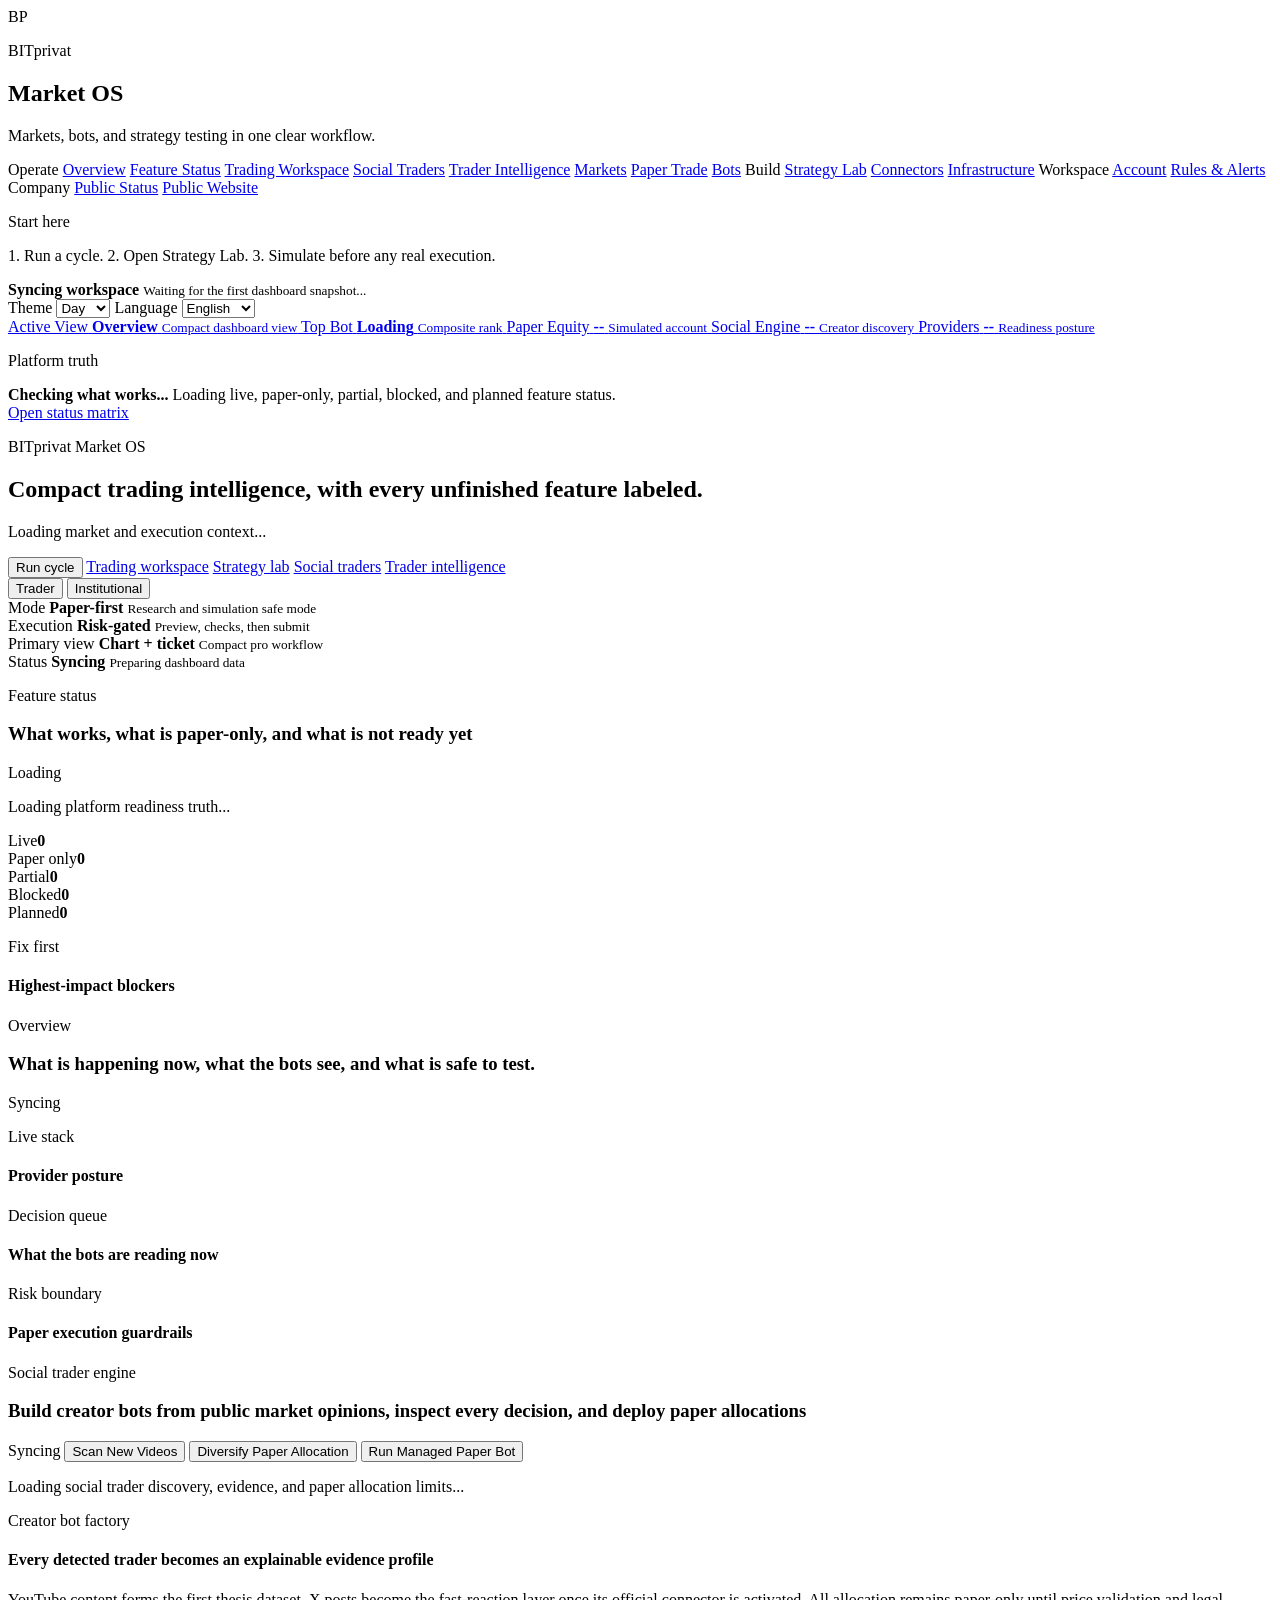
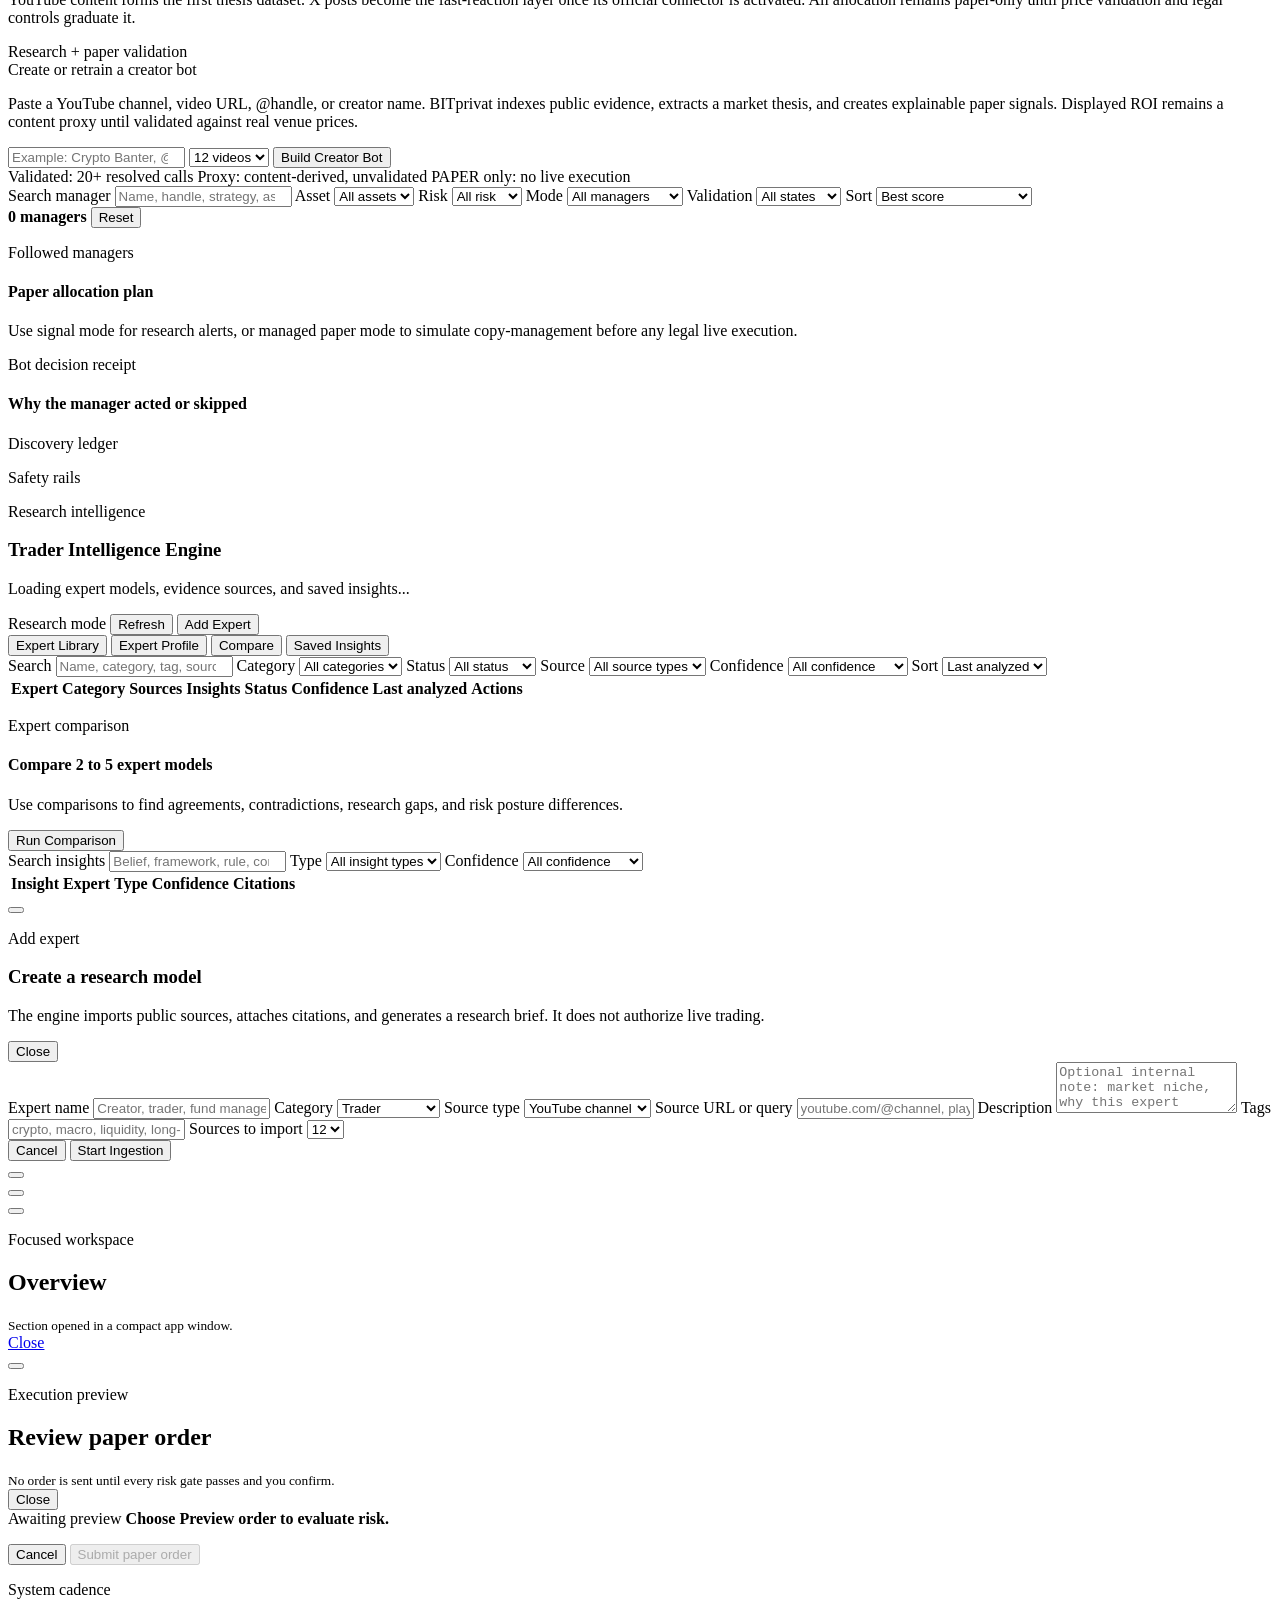
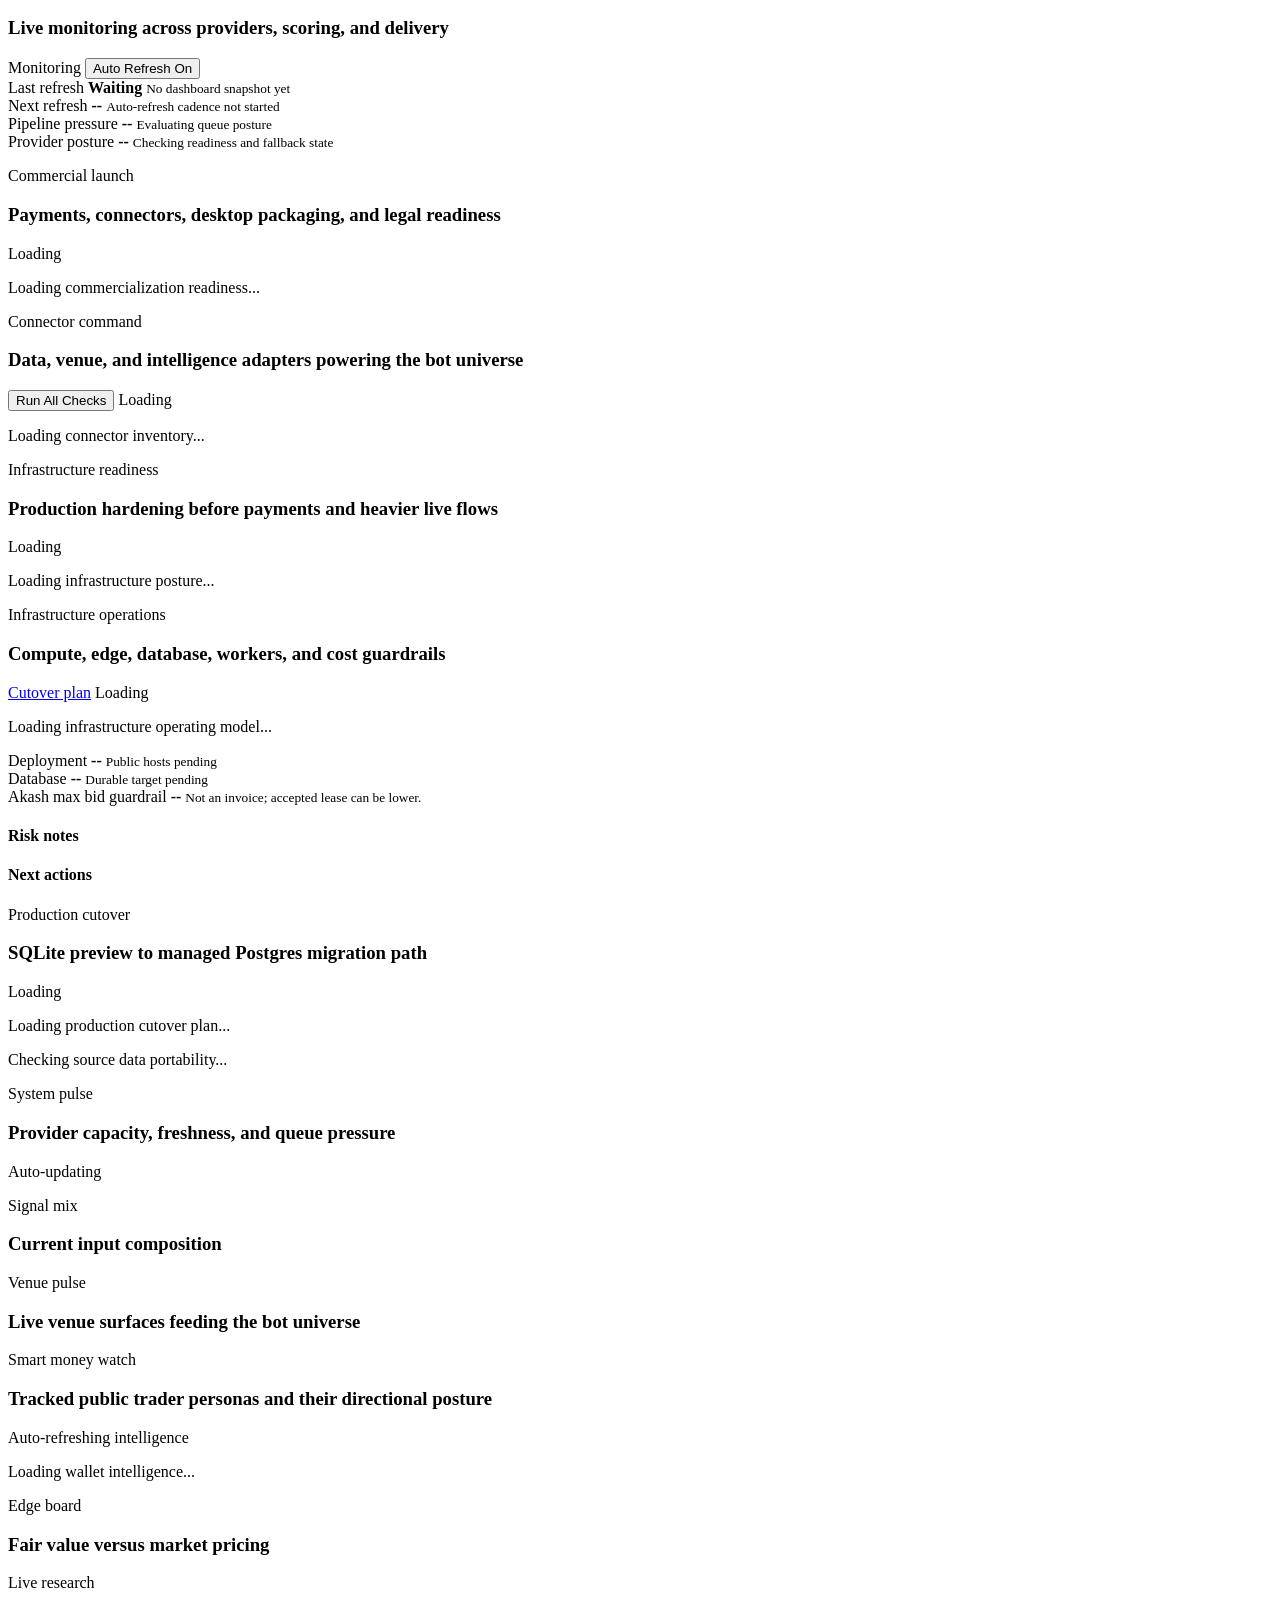
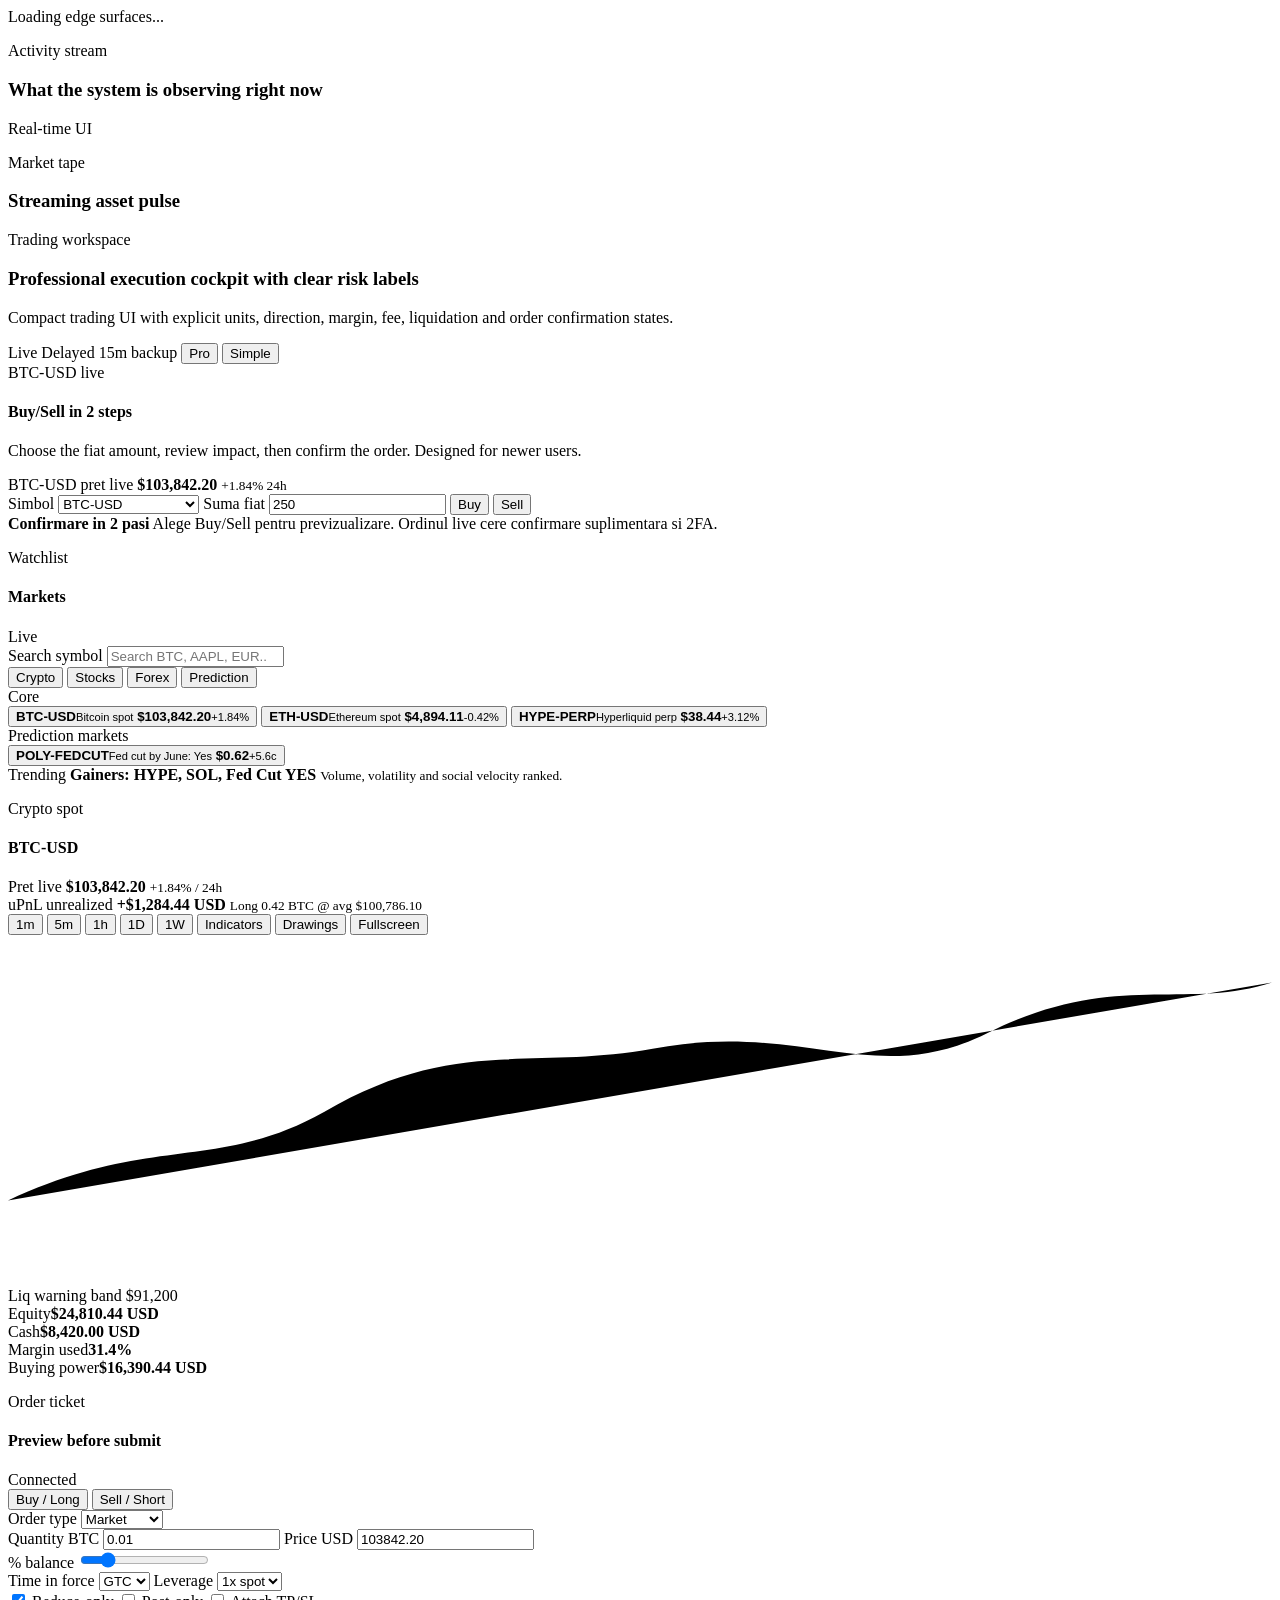
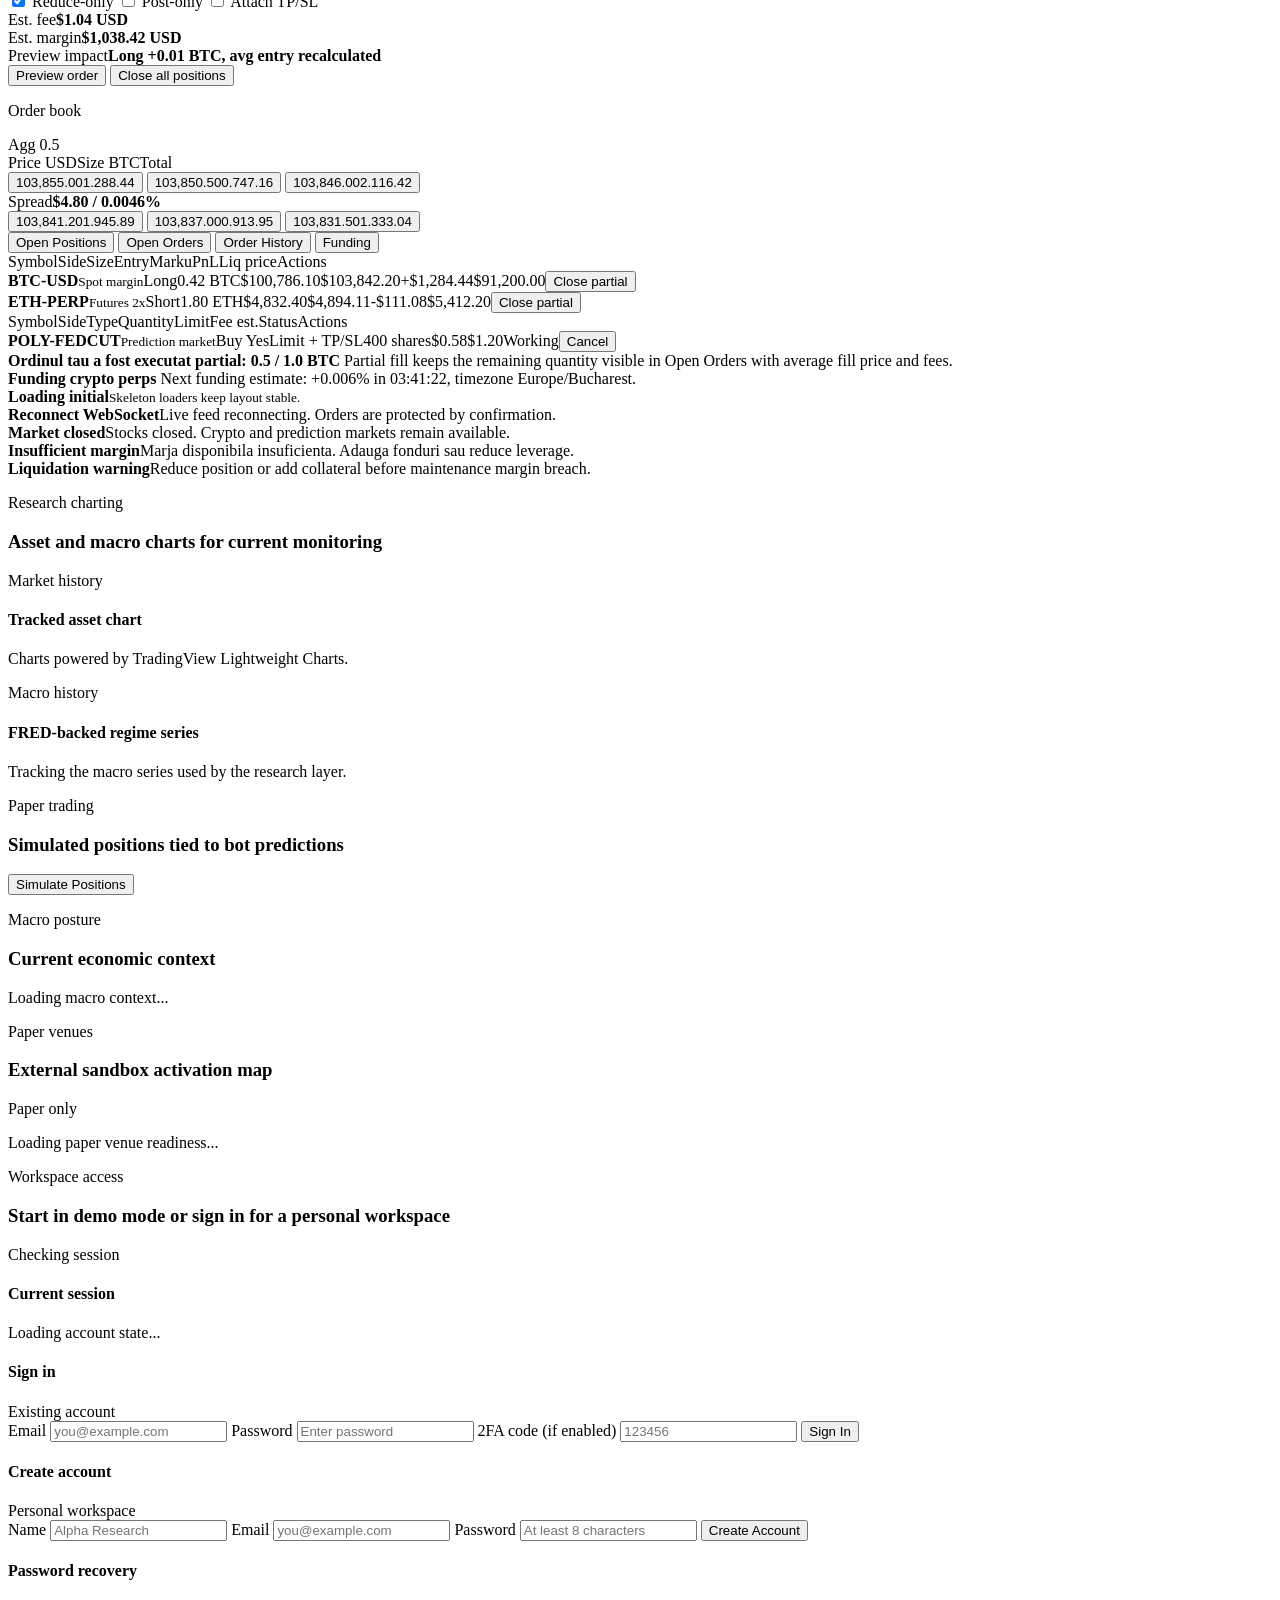
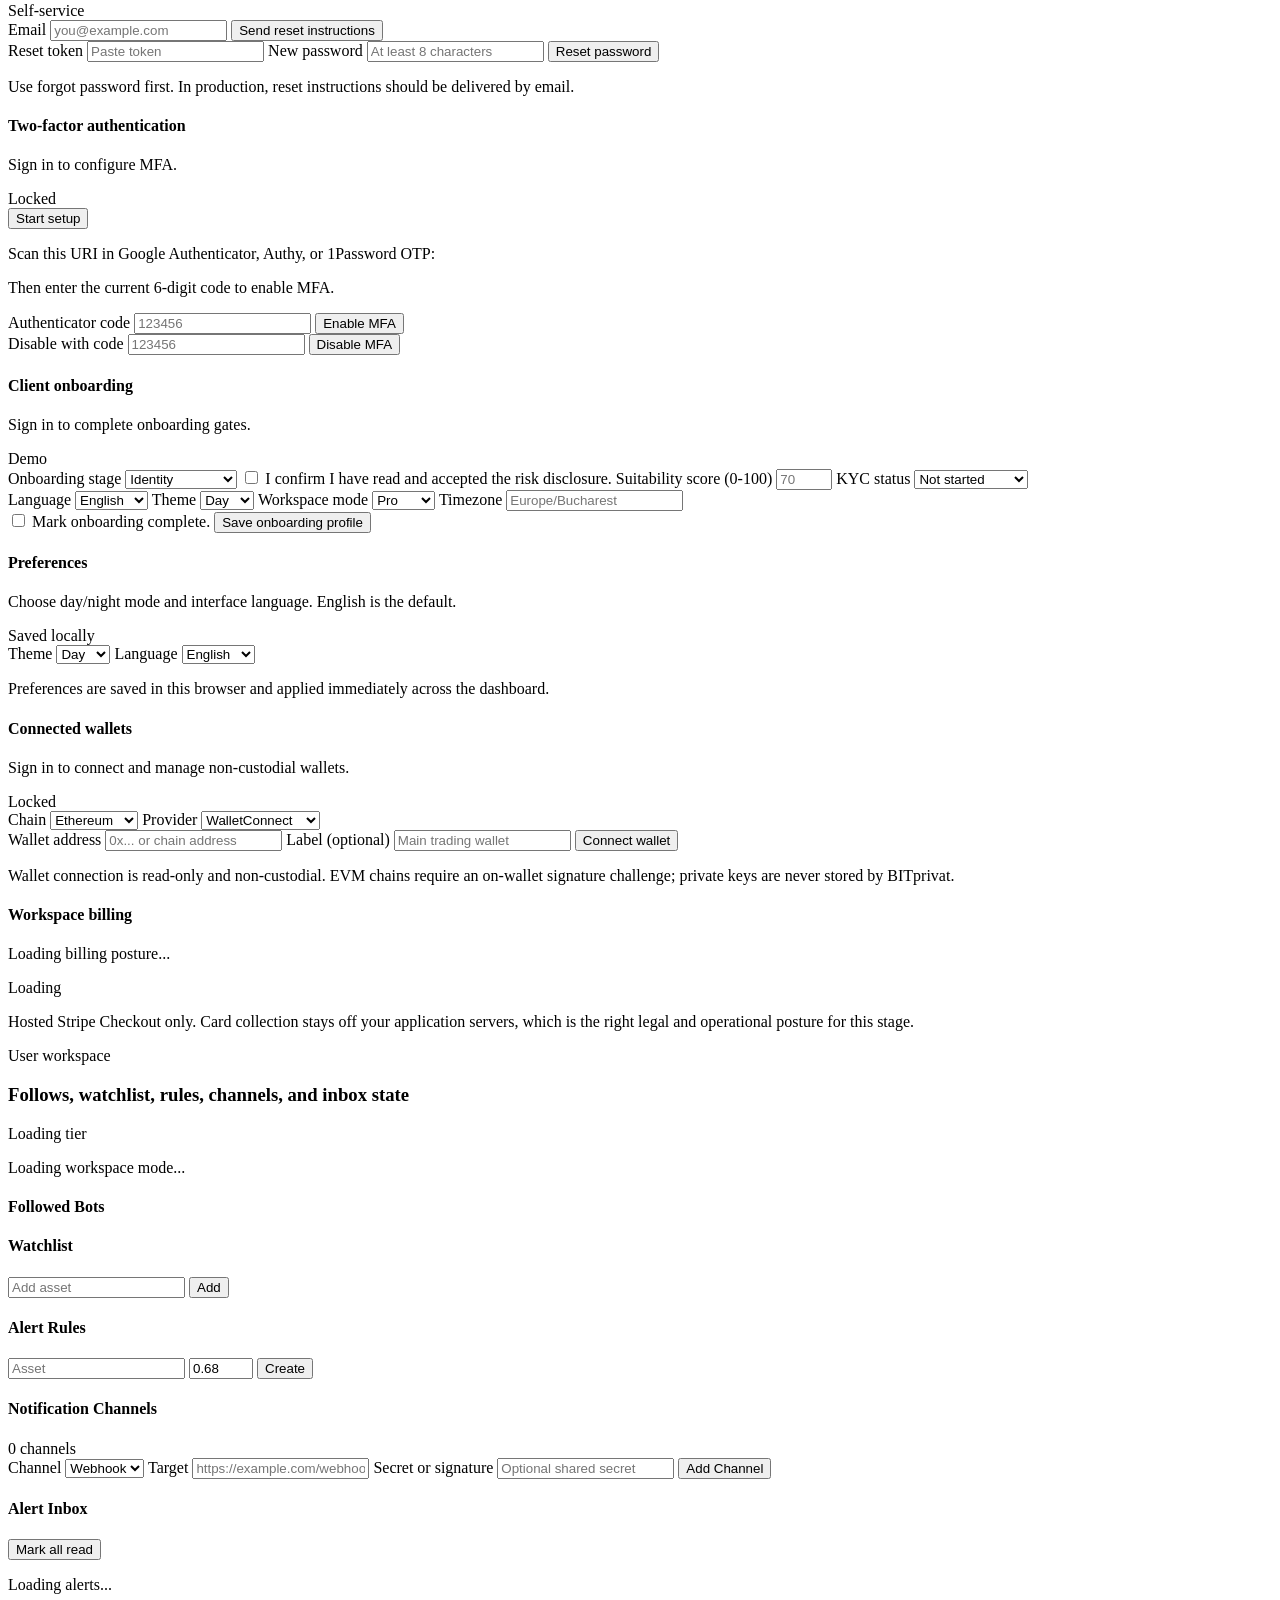
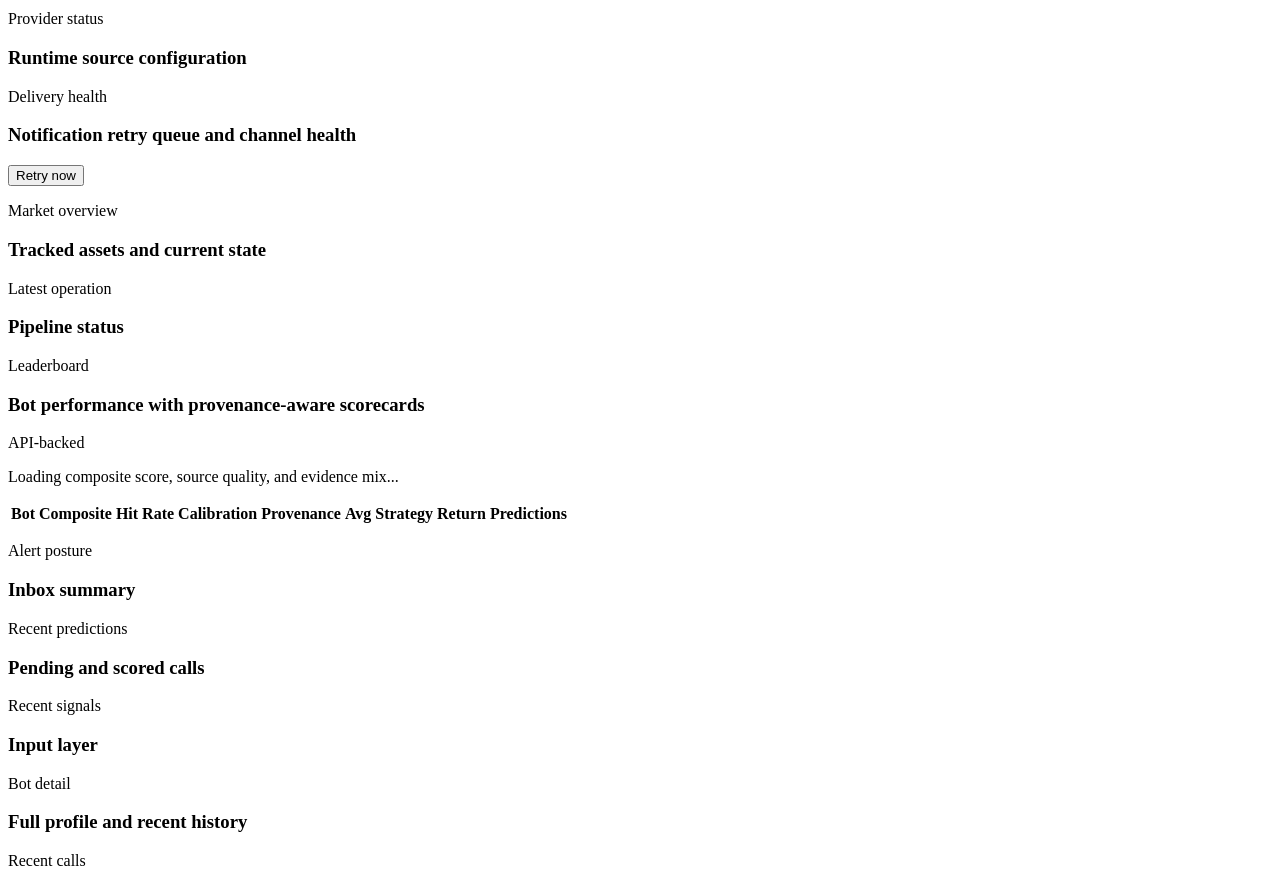
==== api/app/static/dashboard.html @ c190bc18 "feat(social): distinguish proxy and validated creators" ====
<!DOCTYPE html>
<html lang="en">
<head>
  <meta charset="UTF-8">
  <meta name="viewport" content="width=device-width, initial-scale=1.0">
  <title>BITprivat Command Center</title>
  <link rel="stylesheet" href="/static/styles.css?v=pro-auth-1">
</head>
<body class="dashboard-body command-os bit-engine-product-ui" data-theme="day" data-language="en" data-workspace-style="institutional">
  <div class="dashboard-shell">
    <aside class="sidebar">
      <div class="sidebar-brand">
        <span class="brand-mark bit-engine-mark">BP</span>
        <div>
          <p class="eyebrow">BITprivat</p>
          <h1 class="sidebar-title" data-i18n="app_title">Market OS</h1>
          <p class="sidebar-subtitle" data-i18n="app_subtitle">Markets, bots, and strategy testing in one clear workflow.</p>
        </div>
      </div>
      <nav class="sidebar-nav">
        <span class="sidebar-nav-label" data-i18n="nav_operate">Operate</span>
        <a class="active" href="#market-console-section" data-i18n="nav_overview">Overview</a>
        <a href="#feature-readiness-section" data-i18n="nav_feature_status">Feature Status</a>
        <a href="#trading-workspace-section" data-i18n="nav_trading_workspace">Trading Workspace</a>
        <a href="#social-trader-section" data-i18n="nav_social_traders">Social Traders</a>
        <a href="#trader-intelligence-section">Trader Intelligence</a>
        <a href="#intelligence-section" data-i18n="nav_markets">Markets</a>
        <a href="#paper-section" data-i18n="nav_paper_trade">Paper Trade</a>
        <a href="#leaderboard-section" data-i18n="nav_bots">Bots</a>
        <span class="sidebar-nav-label" data-i18n="nav_build">Build</span>
        <a href="/simulation" target="_blank" rel="noopener" data-i18n="nav_strategy_lab">Strategy Lab</a>
        <a href="#connectors-section" data-i18n="nav_connectors">Connectors</a>
        <a href="#operations-infra-section" data-i18n="nav_infrastructure">Infrastructure</a>
        <span class="sidebar-nav-label" data-i18n="nav_workspace">Workspace</span>
        <a href="#account-section" data-i18n="nav_account">Account</a>
        <a href="#workspace-section" data-i18n="nav_rules_alerts">Rules & Alerts</a>
        <span class="sidebar-nav-label" data-i18n="nav_company">Company</span>
        <a href="/status" target="_blank" rel="noopener" data-i18n="nav_public_status">Public Status</a>
        <a href="/landing" target="_blank" rel="noopener" data-i18n="nav_public_website">Public Website</a>
      </nav>
      <div class="sidebar-card">
        <p class="eyebrow">Start here</p>
        <p>1. Run a cycle. 2. Open Strategy Lab. 3. Simulate before any real execution.</p>
      </div>
    </aside>

    <main class="dashboard-main">
      <section class="operator-strip" id="operator-strip" aria-label="Live operator overview">
        <div class="operator-state">
          <span class="operator-state-dot" id="operator-state-dot"></span>
          <div>
            <strong id="operator-state-label">Syncing workspace</strong>
            <small id="operator-state-detail">Waiting for the first dashboard snapshot...</small>
          </div>
        </div>
        <div class="operator-preferences" aria-label="Display preferences">
          <label>
            <span data-i18n="pref_theme">Theme</span>
            <select class="preference-select" data-preference-theme aria-label="Theme">
              <option value="day" data-i18n="pref_day">Day</option>
              <option value="night" data-i18n="pref_night">Night</option>
            </select>
          </label>
          <label>
            <span data-i18n="pref_language">Language</span>
            <select class="preference-select" data-preference-language aria-label="Language">
              <option value="en">English</option>
              <option value="ro">Romana</option>
            </select>
          </label>
        </div>
        <div class="operator-strip-metrics">
          <a class="operator-metric" href="#market-console-section">
            <span data-i18n="operator_active_view">Active View</span>
            <strong id="operator-active-section">Overview</strong>
            <small id="operator-active-section-detail">Compact dashboard view</small>
          </a>
          <a class="operator-metric" href="#leaderboard-section">
            <span>Top Bot</span>
            <strong id="operator-top-bot">Loading</strong>
            <small id="operator-top-bot-detail">Composite rank</small>
          </a>
          <a class="operator-metric" href="#paper-section">
            <span>Paper Equity</span>
            <strong id="operator-paper-equity">--</strong>
            <small id="operator-paper-detail">Simulated account</small>
          </a>
          <a class="operator-metric" href="#social-trader-section">
            <span>Social Engine</span>
            <strong id="operator-social-traders">--</strong>
            <small id="operator-social-detail">Creator discovery</small>
          </a>
          <a class="operator-metric" href="#connectors-section">
            <span>Providers</span>
            <strong id="operator-provider-count">--</strong>
            <small id="operator-provider-detail">Readiness posture</small>
          </a>
        </div>
      </section>

      <section class="platform-truth-alert" id="feature-alert-strip" aria-label="Platform readiness warning">
        <div>
          <p class="eyebrow">Platform truth</p>
          <strong id="feature-alert-title">Checking what works...</strong>
          <span id="feature-alert-summary">Loading live, paper-only, partial, blocked, and planned feature status.</span>
        </div>
        <a class="button tertiary small-button" href="#feature-readiness-section">Open status matrix</a>
      </section>

      <section class="dashboard-hero card command-brief">
        <div class="command-brief-main">
          <p class="eyebrow">BITprivat Market OS</p>
          <h2>Compact trading intelligence, with every unfinished feature labeled.</h2>
          <p class="hero-submeta" id="hero-submeta">Loading market and execution context...</p>
        </div>
        <div class="command-brief-actions">
          <button class="button primary" id="run-cycle-button" type="button">Run cycle</button>
          <a class="button secondary" href="#trading-workspace-section">Trading workspace</a>
          <a class="button secondary" href="/simulation" target="_blank" rel="noopener">Strategy lab</a>
          <a class="button secondary" href="#social-trader-section">Social traders</a>
          <a class="button secondary" href="#trader-intelligence-section">Trader intelligence</a>
        </div>
        <div class="workspace-style-switch" role="group" aria-label="Workspace visual style">
          <button type="button" data-workspace-style="trader" aria-pressed="false">Trader</button>
          <button class="active" type="button" data-workspace-style="institutional" aria-pressed="true">Institutional</button>
        </div>
        <div class="command-brief-kpis" aria-label="Workspace quick metrics">
          <article>
            <span>Mode</span>
            <strong>Paper-first</strong>
            <small>Research and simulation safe mode</small>
          </article>
          <article>
            <span>Execution</span>
            <strong>Risk-gated</strong>
            <small>Preview, checks, then submit</small>
          </article>
          <article>
            <span>Primary view</span>
            <strong>Chart + ticket</strong>
            <small>Compact pro workflow</small>
          </article>
          <article>
            <span>Status</span>
            <strong id="command-brief-status">Syncing</strong>
            <small id="command-brief-detail">Preparing dashboard data</small>
          </article>
        </div>
      </section>

      <section class="feature-readiness-section card" id="feature-readiness-section">
        <div class="section-head">
          <div>
            <p class="eyebrow">Feature status</p>
            <h3>What works, what is paper-only, and what is not ready yet</h3>
          </div>
          <span class="status-pill" id="feature-readiness-badge">Loading</span>
        </div>
        <p class="panel-note" id="feature-readiness-summary">Loading platform readiness truth...</p>
        <div class="feature-count-strip" aria-label="Feature status counts">
          <article data-state="live"><span>Live</span><strong id="feature-count-live">0</strong></article>
          <article data-state="paper_only"><span>Paper only</span><strong id="feature-count-paper">0</strong></article>
          <article data-state="partial"><span>Partial</span><strong id="feature-count-partial">0</strong></article>
          <article data-state="blocked"><span>Blocked</span><strong id="feature-count-blocked">0</strong></article>
          <article data-state="planned"><span>Planned</span><strong id="feature-count-planned">0</strong></article>
        </div>
        <div class="feature-readiness-layout">
          <div class="feature-readiness-grid" id="feature-readiness-grid"></div>
          <aside class="feature-priority-panel">
            <p class="eyebrow">Fix first</p>
            <h4>Highest-impact blockers</h4>
            <ul class="launch-track-list" id="feature-priority-list"></ul>
          </aside>
        </div>
      </section>

      <section class="market-console card" id="market-console-section">
        <div class="section-head">
          <div>
            <p class="eyebrow">Overview</p>
            <h3>What is happening now, what the bots see, and what is safe to test.</h3>
          </div>
          <span class="status-pill" id="market-console-badge">Syncing</span>
        </div>
        <div class="market-console-grid">
          <article class="console-panel console-panel-primary">
            <div class="console-panel-head">
              <span class="live-dot"></span>
              <div>
                <p class="eyebrow">Live stack</p>
                <h4>Provider posture</h4>
              </div>
            </div>
            <div class="console-stack" id="market-console-stack"></div>
          </article>

          <article class="console-panel">
            <div class="console-panel-head">
              <span class="live-dot live-dot-warm"></span>
              <div>
                <p class="eyebrow">Decision queue</p>
                <h4>What the bots are reading now</h4>
              </div>
            </div>
            <div class="console-decision-list" id="market-console-decisions"></div>
          </article>

          <article class="console-panel">
            <div class="console-panel-head">
              <span class="live-dot live-dot-safe"></span>
              <div>
                <p class="eyebrow">Risk boundary</p>
                <h4>Paper execution guardrails</h4>
              </div>
            </div>
            <div class="console-risk-grid" id="market-console-risk"></div>
          </article>
        </div>
      </section>

      <section class="social-trader-section card" id="social-trader-section">
        <div class="section-head">
          <div>
            <p class="eyebrow">Social trader engine</p>
            <h3>Build creator bots from public market opinions, inspect every decision, and deploy paper allocations</h3>
          </div>
          <div class="section-actions">
            <span class="status-pill" id="social-trader-badge">Syncing</span>
            <button class="button secondary small-button" id="social-discovery-button" type="button">Scan New Videos</button>
            <button class="button tertiary small-button" id="social-diversify-button" type="button">Diversify Paper Allocation</button>
            <button class="button primary small-button" id="social-execute-button" type="button">Run Managed Paper Bot</button>
          </div>
        </div>
        <p class="panel-note" id="social-trader-summary">Loading social trader discovery, evidence, and paper allocation limits...</p>
        <div class="social-bot-factory" aria-label="Creator bot factory and backend status">
          <div class="social-factory-head">
            <div>
              <p class="eyebrow">Creator bot factory</p>
              <h4>Every detected trader becomes an explainable evidence profile</h4>
              <p>YouTube content forms the first thesis dataset. X posts become the fast-reaction layer once its official connector is activated. All allocation remains paper-only until price validation and legal controls graduate it.</p>
            </div>
            <span class="social-validation-pill">Research + paper validation</span>
          </div>
          <div class="social-source-registry" id="social-source-registry" aria-live="polite"></div>
          <div class="social-backend-map" id="social-backend-map" aria-live="polite"></div>
        </div>
        <form class="social-analyze-form" id="social-analyze-form">
          <div>
            <label for="social-analyze-input">Create or retrain a creator bot</label>
            <p>Paste a YouTube channel, video URL, @handle, or creator name. BITprivat indexes public evidence, extracts a market thesis, and creates explainable paper signals. Displayed ROI remains a content proxy until validated against real venue prices.</p>
          </div>
          <div class="social-analyze-row">
            <input id="social-analyze-input" type="search" autocomplete="off" placeholder="Example: Crypto Banter, @traderhandle, or youtube.com/@channel" aria-label="YouTube trader name, handle, channel URL, or video URL">
            <select id="social-analyze-limit" aria-label="Number of recent videos to analyze">
              <option value="8">8 videos</option>
              <option value="12" selected>12 videos</option>
              <option value="20">20 videos</option>
              <option value="30">30 videos</option>
            </select>
            <button class="button primary small-button" id="social-analyze-button" type="submit">Build Creator Bot</button>
          </div>
        </form>
        <div class="social-validation-legend" id="social-validation-legend" aria-label="Validated versus proxy performance legend">
          <span data-state="validated">Validated: 20+ resolved calls</span>
          <span data-state="proxy">Proxy: content-derived, unvalidated</span>
          <span data-state="paper">PAPER only: no live execution</span>
        </div>
        <div class="social-marketplace-toolbar" id="social-marketplace-toolbar" aria-label="Social trader marketplace filters">
          <label>
            <span>Search manager</span>
            <input id="social-marketplace-search" type="search" placeholder="Name, handle, strategy, asset" autocomplete="off" aria-label="Search social trader managers">
          </label>
          <label>
            <span>Asset</span>
            <select id="social-asset-filter" aria-label="Filter social traders by asset">
              <option value="all">All assets</option>
            </select>
          </label>
          <label>
            <span>Risk</span>
            <select id="social-risk-filter" aria-label="Filter social traders by risk level">
              <option value="all">All risk</option>
              <option value="low">Low</option>
              <option value="medium">Medium</option>
              <option value="high">High</option>
            </select>
          </label>
          <label>
            <span>Mode</span>
            <select id="social-mode-filter" aria-label="Filter social traders by deployment mode">
              <option value="all">All managers</option>
              <option value="managed_paper">Managed paper</option>
              <option value="signals">Signal follow</option>
              <option value="ready">Paper-ready</option>
              <option value="not_deployed">Not deployed</option>
            </select>
          </label>
          <label>
            <span>Validation</span>
            <select id="social-validation-filter" aria-label="Filter social traders by validation state">
              <option value="all">All states</option>
              <option value="validated">Validated</option>
              <option value="proxy">Proxy only</option>
            </select>
          </label>
          <label>
            <span>Sort</span>
            <select id="social-sort-select" aria-label="Sort social trader marketplace">
              <option value="score">Best score</option>
              <option value="validated">Validated performance</option>
              <option value="roi">Proxy research score</option>
              <option value="win_rate">Legacy win signal</option>
              <option value="recent">Freshest signal</option>
              <option value="delegated">Delegated capital</option>
            </select>
          </label>
          <div class="social-marketplace-status">
            <strong id="social-visible-count">0 managers</strong>
            <button class="button ghost small-button" id="social-reset-filters-button" type="button">Reset</button>
          </div>
        </div>
        <div class="social-kpi-grid" id="social-trader-kpis"></div>
        <div class="social-trader-layout">
          <div>
            <div class="social-card-grid" id="social-trader-grid"></div>
          </div>
          <aside class="social-side-panel">
            <div>
              <p class="eyebrow">Followed managers</p>
              <h4>Paper allocation plan</h4>
              <p class="panel-note">Use signal mode for research alerts, or managed paper mode to simulate copy-management before any legal live execution.</p>
            </div>
            <ul class="workspace-list compact-list" id="social-allocation-list"></ul>
            <div class="social-execution-ledger">
              <p class="eyebrow">Bot decision receipt</p>
              <h4>Why the manager acted or skipped</h4>
              <ul class="workspace-list compact-list" id="social-execution-ledger-list"></ul>
            </div>
            <div class="social-discovery-ledger">
              <p class="eyebrow">Discovery ledger</p>
              <ul class="workspace-list compact-list" id="social-discovery-run-list"></ul>
            </div>
            <div class="social-safety-box">
              <p class="eyebrow">Safety rails</p>
              <ul id="social-safety-list"></ul>
            </div>
          </aside>
        </div>
      </section>

      <section class="trader-intelligence-workspace card" id="trader-intelligence-section" aria-labelledby="trader-intelligence-title">
        <div class="section-head">
          <div>
            <p class="eyebrow">Research intelligence</p>
            <h3 id="trader-intelligence-title">Trader Intelligence Engine</h3>
            <p class="panel-note" id="trader-intelligence-summary">Loading expert models, evidence sources, and saved insights...</p>
          </div>
          <div class="section-actions">
            <span class="status-pill" id="trader-intelligence-badge">Research mode</span>
            <button class="button secondary small-button" id="trader-intelligence-refresh-button" type="button">Refresh</button>
            <button class="button primary small-button" id="trader-intelligence-add-button" type="button">Add Expert</button>
          </div>
        </div>

        <div class="trader-intelligence-kpis" id="trader-intelligence-kpis" aria-live="polite"></div>

        <div class="trader-intelligence-tabs" role="tablist" aria-label="Trader Intelligence views">
          <button class="active" type="button" role="tab" aria-selected="true" data-action="trader-intelligence-main-tab" data-ti-tab="library">Expert Library</button>
          <button type="button" role="tab" aria-selected="false" data-action="trader-intelligence-main-tab" data-ti-tab="profile">Expert Profile</button>
          <button type="button" role="tab" aria-selected="false" data-action="trader-intelligence-main-tab" data-ti-tab="compare">Compare</button>
          <button type="button" role="tab" aria-selected="false" data-action="trader-intelligence-main-tab" data-ti-tab="insights">Saved Insights</button>
        </div>

        <div class="trader-intelligence-view" id="trader-intelligence-library-view" role="tabpanel" aria-label="Expert Library">
          <div class="trader-intelligence-toolbar" aria-label="Expert library filters">
            <label>
              <span>Search</span>
              <input id="trader-intelligence-search" type="search" placeholder="Name, category, tag, source" autocomplete="off">
            </label>
            <label>
              <span>Category</span>
              <select id="trader-intelligence-filter-category">
                <option value="all">All categories</option>
              </select>
            </label>
            <label>
              <span>Status</span>
              <select id="trader-intelligence-filter-status">
                <option value="all">All status</option>
                <option value="completed">Completed</option>
                <option value="queued">Queued</option>
                <option value="importing">Importing</option>
                <option value="analyzing">Analyzing</option>
                <option value="failed">Failed</option>
              </select>
            </label>
            <label>
              <span>Source</span>
              <select id="trader-intelligence-filter-source">
                <option value="all">All source types</option>
              </select>
            </label>
            <label>
              <span>Confidence</span>
              <select id="trader-intelligence-filter-confidence">
                <option value="all">All confidence</option>
                <option value="high">High 70%+</option>
                <option value="medium">Medium 45-70%</option>
                <option value="low">Low &lt;45%</option>
              </select>
            </label>
            <label>
              <span>Sort</span>
              <select id="trader-intelligence-sort">
                <option value="last_analyzed">Last analyzed</option>
                <option value="confidence">Confidence</option>
                <option value="source_count">Source count</option>
                <option value="insights">Insight count</option>
                <option value="name">Name</option>
              </select>
            </label>
          </div>

          <div class="trader-intelligence-table-wrap">
            <table class="trader-intelligence-table">
              <thead>
                <tr>
                  <th>Expert</th>
                  <th>Category</th>
                  <th>Sources</th>
                  <th>Insights</th>
                  <th>Status</th>
                  <th>Confidence</th>
                  <th>Last analyzed</th>
                  <th>Actions</th>
                </tr>
              </thead>
              <tbody id="trader-intelligence-library-rows"></tbody>
            </table>
          </div>
        </div>

        <div class="trader-intelligence-view hidden" id="trader-intelligence-profile-view" role="tabpanel" aria-label="Expert Profile">
          <div id="trader-intelligence-profile-shell"></div>
        </div>

        <div class="trader-intelligence-view hidden" id="trader-intelligence-compare-view" role="tabpanel" aria-label="Expert Comparison">
          <div class="trader-intelligence-compare-shell">
            <div class="workspace-head">
              <div>
                <p class="eyebrow">Expert comparison</p>
                <h4>Compare 2 to 5 expert models</h4>
                <p class="panel-note">Use comparisons to find agreements, contradictions, research gaps, and risk posture differences.</p>
              </div>
              <button class="button primary small-button" id="trader-intelligence-compare-button" type="button">Run Comparison</button>
            </div>
            <div id="trader-intelligence-compare-selector"></div>
            <div id="trader-intelligence-compare-output"></div>
          </div>
        </div>

        <div class="trader-intelligence-view hidden" id="trader-intelligence-insights-view" role="tabpanel" aria-label="Saved Insights">
          <div class="trader-intelligence-toolbar">
            <label>
              <span>Search insights</span>
              <input id="trader-intelligence-insight-search" type="search" placeholder="Belief, framework, rule, contradiction">
            </label>
            <label>
              <span>Type</span>
              <select id="trader-intelligence-insight-type">
                <option value="all">All insight types</option>
                <option value="belief">Beliefs</option>
                <option value="framework">Frameworks</option>
                <option value="decision_rule">Decision rules</option>
                <option value="risk_rule">Risk rules</option>
                <option value="contradiction">Contradictions</option>
                <option value="strategy">Strategy</option>
                <option value="vocabulary">Vocabulary</option>
                <option value="evolution">Evolution</option>
              </select>
            </label>
            <label>
              <span>Confidence</span>
              <select id="trader-intelligence-insight-confidence">
                <option value="all">All confidence</option>
                <option value="high">High 70%+</option>
                <option value="medium">Medium 45-70%</option>
                <option value="low">Low &lt;45%</option>
              </select>
            </label>
          </div>
          <div class="trader-intelligence-table-wrap">
            <table class="trader-intelligence-table">
              <thead>
                <tr>
                  <th>Insight</th>
                  <th>Expert</th>
                  <th>Type</th>
                  <th>Confidence</th>
                  <th>Citations</th>
                </tr>
              </thead>
              <tbody id="trader-intelligence-insight-rows"></tbody>
            </table>
          </div>
        </div>
      </section>

      <div class="trader-intelligence-modal hidden" id="trader-intelligence-add-modal" role="dialog" aria-modal="true" aria-labelledby="trader-intelligence-add-title">
        <button class="trader-intelligence-modal-backdrop" type="button" data-action="trader-intelligence-close-add" aria-label="Close Add Expert"></button>
        <section class="trader-intelligence-modal-panel">
          <header class="trader-intelligence-modal-head">
            <div>
              <p class="eyebrow">Add expert</p>
              <h3 id="trader-intelligence-add-title">Create a research model</h3>
              <p class="panel-note">The engine imports public sources, attaches citations, and generates a research brief. It does not authorize live trading.</p>
            </div>
            <button class="button ghost small-button" type="button" data-action="trader-intelligence-close-add">Close</button>
          </header>
          <form class="trader-intelligence-form" id="trader-intelligence-form">
            <label>
              <span>Expert name</span>
              <input id="trader-intelligence-name" type="text" maxlength="160" placeholder="Creator, trader, fund manager, analyst" required>
            </label>
            <label>
              <span>Category</span>
              <select id="trader-intelligence-category">
                <option value="trader">Trader</option>
                <option value="investor">Investor</option>
                <option value="educator">Educator</option>
                <option value="analyst">Analyst</option>
                <option value="founder">Founder</option>
                <option value="macro_thinker">Macro thinker</option>
                <option value="other">Other</option>
              </select>
            </label>
            <label>
              <span>Source type</span>
              <select id="trader-intelligence-source-type">
                <option value="youtube_channel">YouTube channel</option>
                <option value="youtube_playlist">YouTube playlist</option>
                <option value="youtube_video">YouTube video</option>
                <option value="podcast">Podcast feed</option>
                <option value="blog">Blog URL</option>
                <option value="newsletter">Newsletter</option>
                <option value="document">Document upload</option>
                <option value="manual_url_list">Manual URL list</option>
                <option value="other">Other</option>
              </select>
            </label>
            <label>
              <span>Source URL or query</span>
              <input id="trader-intelligence-source-url" type="text" maxlength="1000" placeholder="youtube.com/@channel, playlist, podcast feed, blog URL" required>
            </label>
            <label>
              <span>Description</span>
              <textarea id="trader-intelligence-description" maxlength="1200" rows="3" placeholder="Optional internal note: market niche, why this expert matters, what to watch"></textarea>
            </label>
            <label>
              <span>Tags</span>
              <input id="trader-intelligence-tags" type="text" maxlength="320" placeholder="crypto, macro, liquidity, long-form">
            </label>
            <label>
              <span>Sources to import</span>
              <select id="trader-intelligence-max-sources">
                <option value="8">8</option>
                <option value="12" selected>12</option>
                <option value="25">25</option>
                <option value="50">50</option>
              </select>
            </label>
            <div class="trader-intelligence-progress" id="trader-intelligence-progress"></div>
            <div class="trader-intelligence-modal-actions">
              <button class="button ghost" type="button" data-action="trader-intelligence-close-add">Cancel</button>
              <button class="button primary" type="submit">Start Ingestion</button>
            </div>
          </form>
        </section>
      </div>

      <div class="trader-intelligence-source-drawer hidden" id="trader-intelligence-source-drawer" role="dialog" aria-modal="true" aria-labelledby="trader-intelligence-source-title">
        <button class="trader-intelligence-source-backdrop" type="button" data-action="trader-intelligence-close-source" aria-label="Close source drawer"></button>
        <aside class="trader-intelligence-source-panel">
          <div id="trader-intelligence-source-content"></div>
        </aside>
      </div>

      <div class="social-detail-drawer hidden" id="social-detail-drawer" role="dialog" aria-modal="true" aria-labelledby="social-detail-title">
        <button class="social-detail-backdrop" type="button" data-action="social-close-detail" aria-label="Close social trader detail"></button>
        <aside class="social-detail-panel">
          <div class="social-detail-content" id="social-detail-content"></div>
        </aside>
      </div>

      <div class="dashboard-window hidden" id="dashboard-window" role="dialog" aria-modal="true" aria-labelledby="dashboard-window-title">
        <button class="dashboard-window-backdrop" type="button" data-action="dashboard-window-close" aria-label="Close workspace window"></button>
        <section class="dashboard-window-panel" aria-label="Focused dashboard workspace">
          <header class="dashboard-window-titlebar">
            <div class="window-controls" aria-hidden="true">
              <span></span>
              <span></span>
              <span></span>
            </div>
            <div>
              <p class="eyebrow" data-i18n="focused_workspace">Focused workspace</p>
              <h2 id="dashboard-window-title">Overview</h2>
              <small id="dashboard-window-subtitle" data-i18n="window_default_subtitle">Section opened in a compact app window.</small>
            </div>
            <a class="button ghost small-button" href="#close-dashboard-window" data-action="dashboard-window-close" data-i18n="close">Close</a>
          </header>
          <nav class="dashboard-window-nav" id="dashboard-window-nav" aria-label="Workspace navigation"></nav>
          <div class="dashboard-window-body" id="dashboard-window-body"></div>
        </section>
      </div>

      <div class="order-preview-window hidden" id="order-preview-window" role="dialog" aria-modal="true" aria-labelledby="order-preview-title">
        <button class="order-preview-backdrop" type="button" data-order-preview-close aria-label="Close order preview"></button>
        <section class="order-preview-panel" aria-label="Order preview and risk confirmation">
          <header class="order-preview-titlebar">
            <div>
              <p class="eyebrow">Execution preview</p>
              <h2 id="order-preview-title">Review paper order</h2>
              <small id="order-preview-subtitle">No order is sent until every risk gate passes and you confirm.</small>
            </div>
            <button class="ds-button ghost small" type="button" data-order-preview-close>Close</button>
          </header>
          <div class="order-preview-body">
            <div class="order-preview-summary-grid" id="order-preview-summary"></div>
            <div class="order-preview-risk-card" id="order-preview-risk-card">
              <div class="order-preview-risk-head">
                <span class="status-pill status-pill-delayed" id="order-preview-mode">Awaiting preview</span>
                <strong id="order-preview-risk-summary">Choose Preview order to evaluate risk.</strong>
              </div>
              <ul class="order-preview-check-list" id="order-preview-checks"></ul>
            </div>
            <p class="notice notice-warning hidden" id="order-preview-error"></p>
          </div>
          <footer class="order-preview-actions">
            <button class="ds-button ghost" type="button" data-order-preview-close>Cancel</button>
            <button class="ds-button primary" type="button" id="order-preview-submit" disabled>Submit paper order</button>
          </footer>
        </section>
      </div>

      <section class="dashboard-ribbon card">
        <div class="section-head">
          <div>
            <p class="eyebrow">System cadence</p>
            <h3>Live monitoring across providers, scoring, and delivery</h3>
          </div>
          <div class="ribbon-actions">
            <span class="status-pill" id="live-badge">Monitoring</span>
            <button class="button tertiary small-button" id="auto-refresh-button" type="button">Auto Refresh On</button>
          </div>
        </div>
        <div class="dashboard-ribbon-grid">
          <article class="ribbon-stat">
            <span>Last refresh</span>
            <strong id="refresh-last-value">Waiting</strong>
            <small id="refresh-last-subtitle">No dashboard snapshot yet</small>
          </article>
          <article class="ribbon-stat">
            <span>Next refresh</span>
            <strong id="refresh-next-value">--</strong>
            <small id="refresh-next-subtitle">Auto-refresh cadence not started</small>
            <div class="progress-rail"><span id="refresh-progress-bar"></span></div>
          </article>
          <article class="ribbon-stat">
            <span>Pipeline pressure</span>
            <strong id="pipeline-pressure-value">--</strong>
            <small id="pipeline-pressure-subtitle">Evaluating queue posture</small>
          </article>
          <article class="ribbon-stat">
            <span>Provider posture</span>
            <strong id="provider-posture-value">--</strong>
            <small id="provider-posture-subtitle">Checking readiness and fallback state</small>
          </article>
        </div>
      </section>

      <section class="card launch-command-section" id="launch-section">
        <div class="section-head">
          <div>
            <p class="eyebrow">Commercial launch</p>
            <h3>Payments, connectors, desktop packaging, and legal readiness</h3>
          </div>
          <span class="status-pill" id="launch-readiness-badge">Loading</span>
        </div>
        <p class="panel-note" id="launch-readiness-summary">Loading commercialization readiness...</p>
        <div class="launch-readiness-grid" id="launch-readiness-grid"></div>
      </section>

      <section class="content-grid" id="connectors-section">
        <article class="card wide-card">
          <div class="section-head">
            <div>
              <p class="eyebrow">Connector command</p>
              <h3>Data, venue, and intelligence adapters powering the bot universe</h3>
            </div>
            <div class="hero-actions compact-actions">
              <button class="button tertiary small-button" id="run-all-connector-checks-button" type="button">Run All Checks</button>
              <span class="status-pill" id="connector-live-count">Loading</span>
            </div>
          </div>
          <p class="panel-note" id="connector-summary">Loading connector inventory...</p>
          <div class="connector-grid" id="connector-grid"></div>
          <div class="connector-diagnostic-panel" id="connector-diagnostic-panel" hidden>
            <div class="section-head">
              <div>
                <p class="eyebrow">Activation diagnostics</p>
                <h3 id="connector-diagnostic-title">Connector check</h3>
              </div>
              <span class="status-pill" id="connector-diagnostic-badge" data-variant="neutral">Waiting</span>
            </div>
            <p class="panel-note" id="connector-diagnostic-summary">Run a connector check to see blockers, safety gates, and next steps.</p>
            <div class="connector-diagnostic-grid" id="connector-diagnostic-grid"></div>
            <ul class="launch-track-list connector-diagnostic-actions" id="connector-diagnostic-actions"></ul>
          </div>
        </article>

        <article class="card side-card" id="infrastructure-section">
          <div class="section-head">
            <div>
              <p class="eyebrow">Infrastructure readiness</p>
              <h3>Production hardening before payments and heavier live flows</h3>
            </div>
            <span class="status-pill" id="infrastructure-badge">Loading</span>
          </div>
          <p class="panel-note" id="infrastructure-summary">Loading infrastructure posture...</p>
          <div class="infrastructure-task-grid" id="infrastructure-task-grid"></div>
        </article>
      </section>

      <section class="card operations-infra-section" id="operations-infra-section">
        <div class="section-head">
          <div>
            <p class="eyebrow">Infrastructure operations</p>
            <h3>Compute, edge, database, workers, and cost guardrails</h3>
          </div>
          <div class="hero-actions compact-actions">
            <a class="button tertiary small-button" href="#cutover-section">Cutover plan</a>
            <span class="status-pill" id="operations-infra-badge">Loading</span>
          </div>
        </div>
        <p class="panel-note" id="operations-infra-summary">Loading infrastructure operating model...</p>
        <div class="operations-infra-overview">
          <article class="operations-infra-kpi">
            <span>Deployment</span>
            <strong id="operations-infra-target">--</strong>
            <small id="operations-infra-hosts">Public hosts pending</small>
          </article>
          <article class="operations-infra-kpi">
            <span>Database</span>
            <strong id="operations-infra-database">--</strong>
            <small id="operations-infra-database-target">Durable target pending</small>
          </article>
          <article class="operations-infra-kpi operations-infra-cost-panel">
            <span>Akash max bid guardrail</span>
            <strong id="operations-infra-cost">--</strong>
            <small id="operations-infra-cost-note">Not an invoice; accepted lease can be lower.</small>
          </article>
        </div>
        <div class="operations-infra-service-grid" id="operations-infra-service-grid"></div>
        <div class="operations-infra-columns">
          <article>
            <h4>Risk notes</h4>
            <ul class="launch-track-list" id="operations-infra-risk-list"></ul>
          </article>
          <article>
            <h4>Next actions</h4>
            <ul class="launch-track-list" id="operations-infra-next-list"></ul>
          </article>
        </div>
      </section>

      <section class="card" id="cutover-section">
        <div class="section-head">
          <div>
            <p class="eyebrow">Production cutover</p>
            <h3>SQLite preview to managed Postgres migration path</h3>
          </div>
          <span class="status-pill" id="cutover-badge">Loading</span>
        </div>
        <p class="panel-note" id="cutover-summary">Loading production cutover plan...</p>
        <p class="panel-note" id="cutover-source-note">Checking source data portability...</p>
        <div class="cutover-step-grid" id="cutover-step-grid"></div>
      </section>

      <section class="content-grid" id="pulse-section">
        <article class="card wide-card">
          <div class="section-head">
            <div>
              <p class="eyebrow">System pulse</p>
              <h3>Provider capacity, freshness, and queue pressure</h3>
            </div>
            <span class="badge">Auto-updating</span>
          </div>
          <div class="pulse-metric-grid" id="dashboard-pulse-metrics"></div>
        </article>

        <article class="card side-card">
          <p class="eyebrow">Signal mix</p>
          <h3>Current input composition</h3>
          <div class="signal-mix-list" id="dashboard-signal-mix"></div>
        </article>
      </section>

      <section class="card dashboard-stack-section">
        <div class="section-head">
          <div>
            <p class="eyebrow">Venue pulse</p>
            <h3>Live venue surfaces feeding the bot universe</h3>
          </div>
        </div>
        <div class="venue-pulse-grid" id="dashboard-venue-pulse"></div>
      </section>

      <section class="content-grid" id="smart-money-section">
        <article class="card wide-card">
          <div class="section-head">
            <div>
              <p class="eyebrow">Smart money watch</p>
              <h3>Tracked public trader personas and their directional posture</h3>
            </div>
            <span class="badge">Auto-refreshing intelligence</span>
          </div>
          <p class="panel-note" id="wallet-intelligence-summary">Loading wallet intelligence...</p>
          <div class="wallet-watch-grid" id="wallet-intelligence-list"></div>
        </article>

        <article class="card side-card" id="edge-board-section">
          <div class="section-head">
            <div>
              <p class="eyebrow">Edge board</p>
              <h3>Fair value versus market pricing</h3>
            </div>
            <span class="badge">Live research</span>
          </div>
          <p class="panel-note" id="edge-summary">Loading edge surfaces...</p>
          <div class="edge-opportunity-list" id="edge-opportunity-list"></div>
        </article>
      </section>

      <section class="content-grid live-grid">
        <article class="card wide-card">
          <div class="section-head">
            <div>
              <p class="eyebrow">Activity stream</p>
              <h3>What the system is observing right now</h3>
            </div>
            <span class="badge" id="activity-stream-badge">Real-time UI</span>
          </div>
          <ul class="activity-feed" id="activity-feed"></ul>
        </article>

        <article class="card side-card">
          <p class="eyebrow">Market tape</p>
          <h3>Streaming asset pulse</h3>
          <div class="market-tape-shell">
            <div class="market-tape-track" id="market-tape-track"></div>
          </div>
        </article>
      </section>

      <section class="metrics-row" id="dashboard-metrics"></section>
      <p class="notice" id="cycle-status"></p>

      <section class="trading-workspace-pro card" id="trading-workspace-section" aria-labelledby="trading-workspace-title" data-mode="pro">
        <div class="trading-workspace-head">
          <div>
            <p class="eyebrow">Trading workspace</p>
            <h3 id="trading-workspace-title">Professional execution cockpit with clear risk labels</h3>
            <p class="panel-note">Compact trading UI with explicit units, direction, margin, fee, liquidation and order confirmation states.</p>
          </div>
          <div class="trading-head-actions" role="group" aria-label="Workspace controls">
              <span class="status-pill status-pill-connected" aria-label="Connection status live" data-i18n="status_live">Live</span>
              <span class="status-pill status-pill-delayed" aria-label="Data status delayed backup" data-i18n="status_delayed_backup">Delayed 15m backup</span>
              <button class="ds-button ghost active" type="button" data-trading-mode="pro" aria-pressed="true">Pro</button>
              <button class="ds-button ghost" type="button" data-trading-mode="simple" aria-pressed="false" data-i18n="mode_simple">Simple</button>
            </div>
          </div>

        <div class="trading-simple-panel" aria-label="Simplified trading flow">
          <div class="simple-trade-hero">
            <div>
              <span class="status-pill status-pill-connected">BTC-USD live</span>
              <h4 data-i18n="simple_buy_sell_title">Buy/Sell in 2 steps</h4>
              <p data-i18n="simple_buy_sell_copy">Choose the fiat amount, review impact, then confirm the order. Designed for newer users.</p>
            </div>
            <div class="simple-price-block" aria-live="polite">
              <span>BTC-USD pret live</span>
              <strong class="finance-number price-flash-up">$103,842.20</strong>
              <small class="profit-text">+1.84% 24h</small>
            </div>
          </div>
          <div class="simple-order-grid">
            <label class="ds-field">
              <span>Simbol</span>
              <select class="ds-select" id="simple-trade-symbol" aria-label="Select simple symbol">
                <option>BTC-USD</option>
                <option>ETH-USD</option>
                <option>POLY: Fed cut June</option>
              </select>
            </label>
            <label class="ds-field">
              <span>Suma fiat</span>
              <input class="ds-input finance-number" id="simple-trade-amount" type="number" value="250" min="10" aria-label="Fiat order amount">
            </label>
            <button class="ds-button primary" type="button" data-simple-order="buy" aria-label="Preview ordin buy simplu">Buy</button>
            <button class="ds-button danger" type="button" data-simple-order="sell" aria-label="Preview ordin sell simplu">Sell</button>
          </div>
          <div class="simple-confirmation" id="simple-confirmation" aria-live="polite">
            <strong>Confirmare in 2 pasi</strong>
            <span>Alege Buy/Sell pentru previzualizare. Ordinul live cere confirmare suplimentara si 2FA.</span>
          </div>
        </div>

        <div class="trading-shell-grid">
          <aside class="trading-panel watchlist-panel" aria-label="Watchlist and symbol search">
            <div class="panel-topline">
              <div>
                <p class="eyebrow">Watchlist</p>
                <h4>Markets</h4>
              </div>
              <span class="status-pill status-pill-connected">Live</span>
            </div>
            <label class="ds-field">
              <span class="sr-only">Search symbol</span>
              <input class="ds-input" id="trading-symbol-search" type="search" placeholder="Search BTC, AAPL, EUR..." autocomplete="off" aria-label="Search symbols">
            </label>
            <div class="watchlist-filter-row" role="group" aria-label="Asset class filters">
              <button class="ds-button chip active" type="button">Crypto</button>
              <button class="ds-button chip" type="button">Stocks</button>
              <button class="ds-button chip" type="button">Forex</button>
              <button class="ds-button chip" type="button">Prediction</button>
            </div>
            <div class="watchlist-group-label">Core</div>
            <button class="watchlist-row active" type="button" data-trading-symbol="BTC-USD" data-trading-price="103842.20" aria-label="BTC USD up 1.84 percent">
              <span><strong>BTC-USD</strong><small>Bitcoin spot</small></span>
              <span class="watchlist-price"><strong class="finance-number">$103,842.20</strong><small class="profit-text">+1.84%</small></span>
            </button>
            <button class="watchlist-row" type="button" data-trading-symbol="ETH-USD" data-trading-price="4894.11" aria-label="ETH USD down 0.42 percent">
              <span><strong>ETH-USD</strong><small>Ethereum spot</small></span>
              <span class="watchlist-price"><strong class="finance-number">$4,894.11</strong><small class="loss-text">-0.42%</small></span>
            </button>
            <button class="watchlist-row" type="button" data-trading-symbol="HYPE-PERP" data-trading-price="38.44" aria-label="Hyperliquid perpetual up 3.12 percent">
              <span><strong>HYPE-PERP</strong><small>Hyperliquid perp</small></span>
              <span class="watchlist-price"><strong class="finance-number">$38.44</strong><small class="profit-text">+3.12%</small></span>
            </button>
            <div class="watchlist-group-label">Prediction markets</div>
            <button class="watchlist-row" type="button" data-trading-symbol="POLY-FEDCUT" data-trading-price="0.62" aria-label="Polymarket Fed cut yes 62 cents">
              <span><strong>POLY-FEDCUT</strong><small>Fed cut by June: Yes</small></span>
              <span class="watchlist-price"><strong class="finance-number">$0.62</strong><small class="profit-text">+5.6c</small></span>
            </button>
            <div class="market-card-stack">
              <article class="market-discover-card">
                <span>Trending</span>
                <strong>Gainers: HYPE, SOL, Fed Cut YES</strong>
                <small>Volume, volatility and social velocity ranked.</small>
              </article>
            </div>
          </aside>

          <section class="trading-panel chart-trading-panel" aria-label="Trading chart">
            <div class="chart-command-bar">
              <div>
                <p class="eyebrow" id="trading-selected-venue">Crypto spot</p>
                <h4 id="trading-selected-symbol">BTC-USD</h4>
              </div>
              <div class="live-price-cluster">
                <span>Pret live</span>
                <strong class="finance-number price-flash-up" id="trading-live-price">$103,842.20</strong>
                <small class="profit-text" id="trading-live-change">+1.84% / 24h</small>
              </div>
              <div class="unrealized-cluster">
                <span>uPnL unrealized</span>
                <strong class="finance-number profit-text">+$1,284.44 USD</strong>
                <small>Long 0.42 BTC @ avg $100,786.10</small>
              </div>
            </div>
            <div class="chart-toolbar" role="toolbar" aria-label="Chart controls">
              <button class="ds-button chip active" type="button">1m</button>
              <button class="ds-button chip" type="button">5m</button>
              <button class="ds-button chip" type="button">1h</button>
              <button class="ds-button chip" type="button">1D</button>
              <button class="ds-button chip" type="button">1W</button>
              <button class="ds-button secondary" type="button">Indicators</button>
              <button class="ds-button secondary" type="button">Drawings</button>
              <button class="ds-button secondary" type="button">Fullscreen</button>
            </div>
            <div class="pro-chart-surface" role="img" aria-label="Candlestick chart placeholder with volume and moving average">
              <div class="chart-gridlines"></div>
              <div class="candles" aria-hidden="true">
                <i style="--h:42%;--y:35%;--c:var(--color-profit)"></i>
                <i style="--h:58%;--y:25%;--c:var(--color-profit)"></i>
                <i style="--h:36%;--y:48%;--c:var(--color-loss)"></i>
                <i style="--h:67%;--y:20%;--c:var(--color-profit)"></i>
                <i style="--h:52%;--y:30%;--c:var(--color-profit)"></i>
                <i style="--h:74%;--y:18%;--c:var(--color-loss)"></i>
                <i style="--h:44%;--y:42%;--c:var(--color-profit)"></i>
                <i style="--h:61%;--y:26%;--c:var(--color-profit)"></i>
                <i style="--h:38%;--y:46%;--c:var(--color-loss)"></i>
                <i style="--h:69%;--y:22%;--c:var(--color-profit)"></i>
                <i style="--h:56%;--y:28%;--c:var(--color-profit)"></i>
                <i style="--h:48%;--y:36%;--c:var(--color-loss)"></i>
              </div>
              <svg class="chart-line-overlay" viewBox="0 0 800 220" role="presentation" aria-hidden="true">
                <path d="M0 168 C90 126 132 150 200 112 C282 64 330 86 408 72 C504 54 548 98 620 62 C700 22 744 48 800 30" />
              </svg>
              <div class="liquidation-band" aria-hidden="true">
                <span>Liq warning band $91,200</span>
              </div>
            </div>
            <div class="portfolio-summary-strip" aria-label="Account summary">
              <div><span>Equity</span><strong class="finance-number">$24,810.44 USD</strong></div>
              <div><span>Cash</span><strong class="finance-number">$8,420.00 USD</strong></div>
              <div><span>Margin used</span><strong class="finance-number warning-text">31.4%</strong></div>
              <div><span>Buying power</span><strong class="finance-number">$16,390.44 USD</strong></div>
            </div>
          </section>

          <aside class="trading-panel order-ticket-panel" aria-label="Order ticket and order book">
            <div class="panel-topline">
              <div>
                <p class="eyebrow">Order ticket</p>
                <h4>Preview before submit</h4>
              </div>
              <span class="status-pill status-pill-connected">Connected</span>
            </div>
            <form class="order-ticket" id="professional-order-ticket">
              <div class="side-switch" role="group" aria-label="Order side">
                <button class="side-buy active" type="button" data-order-side="buy" aria-pressed="true">Buy / Long</button>
                <button class="side-sell" type="button" data-order-side="sell" aria-pressed="false">Sell / Short</button>
              </div>
              <label class="ds-field">
                <span>Order type</span>
                <select class="ds-select" id="ticket-order-type" aria-label="Order type">
                  <option>Market</option>
                  <option>Limit</option>
                  <option>Stop</option>
                  <option>Stop-Limit</option>
                  <option>Trailing</option>
                </select>
              </label>
              <div class="ticket-two-col">
                <label class="ds-field">
                  <span>Quantity BTC</span>
                  <input class="ds-input finance-number" id="ticket-quantity" type="number" min="0" step="0.001" value="0.01" aria-label="Quantity in asset units">
                </label>
                <label class="ds-field">
                  <span>Price USD</span>
                  <input class="ds-input finance-number" id="ticket-price" type="number" min="0" step="0.01" value="103842.20" aria-label="Limit or reference price in US dollars">
                </label>
              </div>
              <label class="ds-field">
                <span>% balance</span>
                <input class="balance-slider" id="ticket-balance-slider" type="range" min="1" max="100" value="18" aria-label="Percent of available balance">
              </label>
              <div class="ticket-two-col">
                <label class="ds-field">
                  <span>Time in force</span>
                  <select class="ds-select" aria-label="Time in force">
                    <option>GTC</option>
                    <option>IOC</option>
                    <option>FOK</option>
                  </select>
                </label>
                <label class="ds-field">
                  <span>Leverage</span>
                  <select class="ds-select" aria-label="Leverage selector">
                    <option>1x spot</option>
                    <option>2x</option>
                    <option>5x</option>
                    <option>10x</option>
                  </select>
                </label>
              </div>
              <div class="ticket-checks">
                <label><input type="checkbox" checked> Reduce-only</label>
                <label><input type="checkbox"> Post-only</label>
                <label><input type="checkbox"> Attach TP/SL</label>
              </div>
              <div class="ticket-estimates" aria-label="Order estimates">
                <div><span>Est. fee</span><strong class="finance-number">$1.04 USD</strong></div>
                <div><span>Est. margin</span><strong class="finance-number">$1,038.42 USD</strong></div>
                <div><span>Preview impact</span><strong>Long +0.01 BTC, avg entry recalculated</strong></div>
              </div>
              <button class="ds-button primary" type="button" id="ticket-preview-button">Preview order</button>
              <button class="ds-button danger" type="button" id="ticket-close-all-button" aria-label="Close all positions requires confirmation">Close all positions</button>
            </form>

            <div class="order-book-panel" aria-label="Order book depth">
              <div class="panel-topline">
                <p class="eyebrow">Order book</p>
                <span class="status-pill status-pill-connected">Agg 0.5</span>
              </div>
              <div class="orderbook-head"><span>Price USD</span><span>Size BTC</span><span>Total</span></div>
              <button class="orderbook-row ask" type="button" data-book-price="103855.00"><span>103,855.00</span><span>1.28</span><span>8.44</span></button>
              <button class="orderbook-row ask" type="button" data-book-price="103850.50"><span>103,850.50</span><span>0.74</span><span>7.16</span></button>
              <button class="orderbook-row ask" type="button" data-book-price="103846.00"><span>103,846.00</span><span>2.11</span><span>6.42</span></button>
              <div class="spread-row"><span>Spread</span><strong class="finance-number">$4.80 / 0.0046%</strong></div>
              <button class="orderbook-row bid" type="button" data-book-price="103841.20"><span>103,841.20</span><span>1.94</span><span>5.89</span></button>
              <button class="orderbook-row bid" type="button" data-book-price="103837.00"><span>103,837.00</span><span>0.91</span><span>3.95</span></button>
              <button class="orderbook-row bid" type="button" data-book-price="103831.50"><span>103,831.50</span><span>1.33</span><span>3.04</span></button>
            </div>
          </aside>
        </div>

        <div class="trading-bottom-panel">
          <div class="trade-tab-bar" role="tablist" aria-label="Trading tables">
            <button class="active" type="button" role="tab" aria-selected="true" data-trade-tab="positions">Open Positions</button>
            <button type="button" role="tab" aria-selected="false" data-trade-tab="orders">Open Orders</button>
            <button type="button" role="tab" aria-selected="false" data-trade-tab="history">Order History</button>
            <button type="button" role="tab" aria-selected="false" data-trade-tab="funding">Funding</button>
          </div>
          <div class="pro-data-table" id="trade-tab-positions" role="tabpanel" aria-label="Open positions">
            <div class="pro-table-head">
              <span>Symbol</span><span>Side</span><span>Size</span><span>Entry</span><span>Mark</span><span>uPnL</span><span>Liq price</span><span>Actions</span>
            </div>
            <div class="position-row" aria-label="BTC long position unrealized profit">
              <span><strong>BTC-USD</strong><small>Spot margin</small></span><span class="side-long">Long</span><span class="finance-number">0.42 BTC</span><span class="finance-number">$100,786.10</span><span class="finance-number">$103,842.20</span><span class="finance-number profit-text">+$1,284.44</span><span class="finance-number warning-text">$91,200.00</span><span><button class="ds-button secondary small" type="button" data-partial-close="BTC-USD">Close partial</button></span>
            </div>
            <div class="position-row" aria-label="ETH short position unrealized loss">
              <span><strong>ETH-PERP</strong><small>Futures 2x</small></span><span class="side-short">Short</span><span class="finance-number">1.80 ETH</span><span class="finance-number">$4,832.40</span><span class="finance-number">$4,894.11</span><span class="finance-number loss-text">-$111.08</span><span class="finance-number warning-text">$5,412.20</span><span><button class="ds-button secondary small" type="button" data-partial-close="ETH-PERP">Close partial</button></span>
            </div>
          </div>
          <div class="pro-data-table hidden" id="trade-tab-orders" role="tabpanel" aria-label="Open orders">
            <div class="pro-table-head">
              <span>Symbol</span><span>Side</span><span>Type</span><span>Quantity</span><span>Limit</span><span>Fee est.</span><span>Status</span><span>Actions</span>
            </div>
            <div class="position-row">
              <span><strong>POLY-FEDCUT</strong><small>Prediction market</small></span><span class="side-long">Buy Yes</span><span>Limit + TP/SL</span><span class="finance-number">400 shares</span><span class="finance-number">$0.58</span><span class="finance-number">$1.20</span><span>Working</span><span><button class="ds-button danger small" type="button">Cancel</button></span>
            </div>
          </div>
          <div class="pro-data-table hidden" id="trade-tab-history" role="tabpanel" aria-label="Order history">
            <div class="state-card neutral">
              <strong>Ordinul tau a fost executat partial: 0.5 / 1.0 BTC</strong>
              <span>Partial fill keeps the remaining quantity visible in Open Orders with average fill price and fees.</span>
            </div>
          </div>
          <div class="pro-data-table hidden" id="trade-tab-funding" role="tabpanel" aria-label="Funding history">
            <div class="state-card neutral">
              <strong>Funding crypto perps</strong>
              <span>Next funding estimate: +0.006% in 03:41:22, timezone Europe/Bucharest.</span>
            </div>
          </div>
        </div>

        <div class="trading-state-grid" aria-label="Special states">
          <div class="state-card skeleton-card"><span class="skeleton-line"></span><strong>Loading initial</strong><small>Skeleton loaders keep layout stable.</small></div>
          <div class="state-card warning"><strong>Reconnect WebSocket</strong><span>Live feed reconnecting. Orders are protected by confirmation.</span></div>
          <div class="state-card neutral"><strong>Market closed</strong><span>Stocks closed. Crypto and prediction markets remain available.</span></div>
          <div class="state-card warning"><strong>Insufficient margin</strong><span>Marja disponibila insuficienta. Adauga fonduri sau reduce leverage.</span></div>
          <div class="state-card danger"><strong>Liquidation warning</strong><span>Reduce position or add collateral before maintenance margin breach.</span></div>
        </div>
      </section>

      <section class="content-grid" id="intelligence-section">
        <article class="card wide-card">
          <div class="section-head">
            <div>
              <p class="eyebrow">Research charting</p>
              <h3>Asset and macro charts for current monitoring</h3>
            </div>
          </div>
          <div class="chart-grid">
            <div class="chart-panel">
              <div class="section-head">
                <div>
                  <p class="eyebrow">Market history</p>
                  <h4>Tracked asset chart</h4>
                </div>
                <div class="pill-row" id="dashboard-chart-tabs"></div>
              </div>
              <div class="chart-surface chart-surface-large" id="dashboard-market-chart"></div>
              <p class="panel-note" id="dashboard-chart-note">Charts powered by TradingView Lightweight Charts.</p>
            </div>
            <div class="chart-panel">
              <div class="section-head">
                <div>
                  <p class="eyebrow">Macro history</p>
                  <h4>FRED-backed regime series</h4>
                </div>
                <div class="pill-row" id="dashboard-macro-tabs"></div>
              </div>
              <div class="chart-surface chart-surface-large" id="dashboard-macro-chart"></div>
              <p class="panel-note" id="dashboard-macro-note">Tracking the macro series used by the research layer.</p>
            </div>
          </div>
        </article>
      </section>

      <section class="content-grid" id="paper-section">
        <article class="card wide-card">
          <div class="section-head">
            <div>
              <p class="eyebrow">Paper trading</p>
              <h3>Simulated positions tied to bot predictions</h3>
            </div>
            <button class="button tertiary small-button" id="simulate-paper-trading-button" type="button">Simulate Positions</button>
          </div>
          <div class="pulse-metric-grid" id="paper-trading-summary"></div>
          <ul class="workspace-list paper-position-list" id="paper-trading-list"></ul>
        </article>

        <article class="card side-card">
          <p class="eyebrow">Macro posture</p>
          <h3>Current economic context</h3>
          <p class="panel-note" id="dashboard-macro-summary">Loading macro context...</p>
          <div class="macro-grid compact-macro-grid" id="dashboard-macro-grid"></div>
        </article>

        <article class="card side-card" id="paper-venues-section">
          <div class="section-head">
            <div>
              <p class="eyebrow">Paper venues</p>
              <h3>External sandbox activation map</h3>
            </div>
            <span class="badge">Paper only</span>
          </div>
          <p class="panel-note" id="paper-venue-summary">Loading paper venue readiness...</p>
          <div class="paper-venue-list" id="paper-venue-list"></div>
          <ol class="paper-venue-sequence" id="paper-venue-sequence"></ol>
        </article>
      </section>

      <section class="content-grid" id="account-section">
        <article class="card wide-card">
          <div class="section-head">
            <div>
              <p class="eyebrow" data-i18n="account_eyebrow">Workspace access</p>
              <h3 data-i18n="account_title">Start in demo mode or sign in for a personal workspace</h3>
            </div>
            <span class="badge" id="auth-status-badge">Checking session</span>
          </div>
          <div class="auth-grid">
            <article class="workspace-card auth-summary-card">
              <h4>Current session</h4>
              <p class="workspace-subtitle" id="auth-note">Loading account state...</p>
              <div class="auth-session-card" id="auth-session-card"></div>
              <div class="hero-actions compact-actions" id="auth-actions"></div>
            </article>
            <article class="workspace-card auth-form-card" id="login-card">
              <div class="workspace-head">
                <h4>Sign in</h4>
                <span class="badge">Existing account</span>
              </div>
              <form id="login-form" class="stack-form">
                <label>
                  <span>Email</span>
                  <input id="login-email" name="email" type="email" autocomplete="email" placeholder="you@example.com" required>
                </label>
                <label>
                  <span>Password</span>
                  <input id="login-password" name="password" type="password" autocomplete="current-password" placeholder="Enter password" required>
                </label>
                <label>
                  <span>2FA code (if enabled)</span>
                  <input id="login-otp" name="otp_code" type="text" inputmode="numeric" pattern="[0-9]*" maxlength="8" placeholder="123456">
                </label>
                <button class="button tertiary" type="submit">Sign In</button>
              </form>
            </article>
            <article class="workspace-card auth-form-card" id="register-card">
              <div class="workspace-head">
                <h4>Create account</h4>
                <span class="badge">Personal workspace</span>
              </div>
              <form id="register-form" class="stack-form">
                <label>
                  <span>Name</span>
                  <input id="register-name" name="display_name" type="text" autocomplete="name" placeholder="Alpha Research" required>
                </label>
                <label>
                  <span>Email</span>
                  <input id="register-email" name="email" type="email" autocomplete="email" placeholder="you@example.com" required>
                </label>
                <label>
                  <span>Password</span>
                  <input id="register-password" name="password" type="password" autocomplete="new-password" placeholder="At least 8 characters" required>
                </label>
                <button class="button tertiary" type="submit">Create Account</button>
              </form>
            </article>
          </div>
          <div class="auth-extended-grid">
            <article class="workspace-card auth-form-card" id="recovery-card">
              <div class="workspace-head">
                <h4>Password recovery</h4>
                <span class="badge">Self-service</span>
              </div>
              <form id="forgot-password-form" class="stack-form">
                <label>
                  <span>Email</span>
                  <input id="forgot-email" name="email" type="email" autocomplete="email" placeholder="you@example.com" required>
                </label>
                <button class="button tertiary" type="submit">Send reset instructions</button>
              </form>
              <form id="reset-password-form" class="stack-form compact-stack-form">
                <label>
                  <span>Reset token</span>
                  <input id="reset-token" name="token" type="text" autocomplete="one-time-code" placeholder="Paste token" required>
                </label>
                <label>
                  <span>New password</span>
                  <input id="reset-password" name="password" type="password" autocomplete="new-password" placeholder="At least 8 characters" required>
                </label>
                <button class="button tertiary" type="submit">Reset password</button>
              </form>
              <p class="panel-note" id="recovery-note">Use forgot password first. In production, reset instructions should be delivered by email.</p>
            </article>
            <article class="workspace-card auth-form-card" id="mfa-card">
              <div class="workspace-head">
                <div>
                  <h4>Two-factor authentication</h4>
                  <p class="workspace-subtitle" id="mfa-summary">Sign in to configure MFA.</p>
                </div>
                <span class="status-pill" id="mfa-status-pill">Locked</span>
              </div>
              <div class="hero-actions compact-actions">
                <button class="button secondary" id="mfa-start-setup-button" type="button">Start setup</button>
              </div>
              <div class="auth-session-card hidden" id="mfa-setup-card">
                <p class="panel-note">Scan this URI in Google Authenticator, Authy, or 1Password OTP:</p>
                <code id="mfa-otpauth-uri"></code>
                <p class="panel-note">Then enter the current 6-digit code to enable MFA.</p>
              </div>
              <form id="mfa-enable-form" class="stack-form">
                <label>
                  <span>Authenticator code</span>
                  <input id="mfa-enable-code" name="code" type="text" inputmode="numeric" pattern="[0-9]*" maxlength="8" placeholder="123456">
                </label>
                <button class="button tertiary" type="submit">Enable MFA</button>
              </form>
              <form id="mfa-disable-form" class="stack-form compact-stack-form">
                <label>
                  <span>Disable with code</span>
                  <input id="mfa-disable-code" name="code" type="text" inputmode="numeric" pattern="[0-9]*" maxlength="8" placeholder="123456">
                </label>
                <button class="button tertiary" type="submit">Disable MFA</button>
              </form>
            </article>
            <article class="workspace-card auth-form-card auth-onboarding-card" id="onboarding-card">
              <div class="workspace-head">
                <div>
                  <h4>Client onboarding</h4>
                  <p class="workspace-subtitle" id="onboarding-summary">Sign in to complete onboarding gates.</p>
                </div>
                <span class="status-pill" id="onboarding-stage-pill">Demo</span>
              </div>
              <form id="onboarding-form" class="stack-form">
                <label>
                  <span>Onboarding stage</span>
                  <select id="onboarding-stage" name="stage">
                    <option value="identity">Identity</option>
                    <option value="risk">Risk disclosure</option>
                    <option value="suitability">Suitability</option>
                    <option value="kyc">KYC</option>
                    <option value="complete">Complete</option>
                  </select>
                </label>
                <label class="checkbox-field">
                  <input id="onboarding-risk" name="accept_risk_disclosure" type="checkbox">
                  <span>I confirm I have read and accepted the risk disclosure.</span>
                </label>
                <label>
                  <span>Suitability score (0-100)</span>
                  <input id="onboarding-suitability-score" name="suitability_score" type="number" min="0" max="100" step="1" placeholder="70">
                </label>
                <label>
                  <span>KYC status</span>
                  <select id="onboarding-kyc-status" name="kyc_status">
                    <option value="not_started">Not started</option>
                    <option value="pending">Pending review</option>
                    <option value="approved">Approved</option>
                    <option value="rejected">Rejected</option>
                  </select>
                </label>
                <div class="onboarding-preferences-grid">
                  <label>
                    <span>Language</span>
                    <select id="onboarding-language" name="preferred_language">
                      <option value="en">English</option>
                      <option value="ro">Romana</option>
                    </select>
                  </label>
                  <label>
                    <span>Theme</span>
                    <select id="onboarding-theme" name="preferred_theme">
                      <option value="day">Day</option>
                      <option value="night">Night</option>
                    </select>
                  </label>
                  <label>
                    <span>Workspace mode</span>
                    <select id="onboarding-workspace-mode" name="preferred_workspace_mode">
                      <option value="pro">Pro</option>
                      <option value="simple">Simple</option>
                    </select>
                  </label>
                  <label>
                    <span>Timezone</span>
                    <input id="onboarding-timezone" name="timezone" type="text" maxlength="64" placeholder="Europe/Bucharest">
                  </label>
                </div>
                <label class="checkbox-field">
                  <input id="onboarding-complete" name="completed" type="checkbox">
                  <span>Mark onboarding complete.</span>
                </label>
                <button class="button tertiary" type="submit">Save onboarding profile</button>
              </form>
            </article>
          </div>
          <div class="preference-control-grid">
            <article class="workspace-card preference-card">
              <div class="workspace-head">
                <div>
                  <h4 data-i18n="preferences_title">Preferences</h4>
                  <p class="workspace-subtitle" data-i18n="preferences_subtitle">Choose day/night mode and interface language. English is the default.</p>
                </div>
                <span class="status-pill" id="preference-status-badge" data-i18n="saved_locally">Saved locally</span>
              </div>
              <div class="preference-grid">
                <label class="preference-field">
                  <span data-i18n="pref_theme">Theme</span>
                  <select class="preference-select" data-preference-theme aria-label="Theme">
                    <option value="day" data-i18n="pref_day">Day</option>
                    <option value="night" data-i18n="pref_night">Night</option>
                  </select>
                </label>
                <label class="preference-field">
                  <span data-i18n="pref_language">Language</span>
                  <select class="preference-select" data-preference-language aria-label="Language">
                    <option value="en">English</option>
                    <option value="ro">Romana</option>
                  </select>
                </label>
              </div>
              <p class="panel-note" data-i18n="preferences_note">Preferences are saved in this browser and applied immediately across the dashboard.</p>
            </article>
          </div>
          <div class="wallet-control-grid">
            <article class="workspace-card wallet-connect-card">
              <div class="workspace-head">
                <div>
                  <h4>Connected wallets</h4>
                  <p class="workspace-subtitle" id="wallet-connect-summary">Sign in to connect and manage non-custodial wallets.</p>
                </div>
                <span class="status-pill" id="wallet-connect-status">Locked</span>
              </div>
              <form id="wallet-connect-form" class="stack-form compact-stack-form">
                <div class="onboarding-preferences-grid">
                  <label>
                    <span>Chain</span>
                    <select id="wallet-chain-input" name="chain">
                      <option value="ethereum">Ethereum</option>
                      <option value="arbitrum">Arbitrum</option>
                      <option value="base">Base</option>
                      <option value="polygon">Polygon</option>
                      <option value="optimism">Optimism</option>
                      <option value="bsc">BNB Chain</option>
                      <option value="solana">Solana</option>
                      <option value="bitcoin">Bitcoin</option>
                    </select>
                  </label>
                  <label>
                    <span>Provider</span>
                    <select id="wallet-provider-input" name="provider">
                      <option value="walletconnect">WalletConnect</option>
                      <option value="metamask">MetaMask</option>
                      <option value="coinbase">Coinbase Wallet</option>
                      <option value="phantom">Phantom</option>
                      <option value="ledger">Ledger</option>
                    </select>
                  </label>
                </div>
                <label>
                  <span>Wallet address</span>
                  <input id="wallet-address-input" name="address" type="text" maxlength="128" placeholder="0x... or chain address" required>
                </label>
                <label>
                  <span>Label (optional)</span>
                  <input id="wallet-label-input" name="label" type="text" maxlength="64" placeholder="Main trading wallet">
                </label>
                <button class="button tertiary" type="submit">Connect wallet</button>
              </form>
              <ul class="workspace-list" id="wallet-connect-list"></ul>
              <p class="panel-note">Wallet connection is read-only and non-custodial. EVM chains require an on-wallet signature challenge; private keys are never stored by BITprivat.</p>
            </article>
          </div>
          <div class="billing-control-grid">
            <article class="workspace-card billing-workspace-card">
              <div class="workspace-head">
                <div>
                  <h4>Workspace billing</h4>
                  <p class="workspace-subtitle" id="billing-summary">Loading billing posture...</p>
                </div>
                <span class="status-pill" id="billing-status-badge">Loading</span>
              </div>
              <p class="panel-note">Hosted Stripe Checkout only. Card collection stays off your application servers, which is the right legal and operational posture for this stage.</p>
              <div class="billing-plan-grid" id="billing-plan-grid"></div>
              <ul class="launch-track-list billing-warning-list" id="billing-warning-list"></ul>
              <div class="hero-actions compact-actions" id="billing-actions"></div>
            </article>
          </div>
        </article>
      </section>

      <section class="content-grid" id="workspace-section">
        <article class="card wide-card">
          <div class="section-head">
            <div>
              <p class="eyebrow" data-i18n="workspace_eyebrow">User workspace</p>
              <h3 data-i18n="workspace_title">Follows, watchlist, rules, channels, and inbox state</h3>
            </div>
            <span class="badge" id="workspace-tier">Loading tier</span>
          </div>
          <p class="notice notice-soft" id="workspace-mode-note">Loading workspace mode...</p>
          <div class="workspace-grid workspace-grid-large">
            <article class="workspace-card">
              <h4>Followed Bots</h4>
              <ul class="workspace-list" id="follow-list"></ul>
            </article>
            <article class="workspace-card">
              <div class="workspace-head">
                <h4>Watchlist</h4>
                <form id="watchlist-form" class="inline-form">
                  <input id="watchlist-input" name="asset" type="text" maxlength="10" placeholder="Add asset" />
                  <button class="button tertiary" type="submit">Add</button>
                </form>
              </div>
              <ul class="workspace-list" id="watchlist-list"></ul>
            </article>
            <article class="workspace-card">
              <div class="workspace-head">
                <h4>Alert Rules</h4>
                <form id="alert-rule-form" class="inline-form compact-form">
                  <input id="alert-asset-input" name="asset" type="text" maxlength="10" placeholder="Asset" />
                  <input id="alert-confidence-input" name="confidence" type="number" min="0" max="1" step="0.01" placeholder="Min conf" value="0.68" />
                  <button class="button tertiary" type="submit">Create</button>
                </form>
              </div>
              <ul class="workspace-list" id="alert-rule-list"></ul>
            </article>
            <article class="workspace-card">
              <div class="workspace-head">
                <h4>Notification Channels</h4>
                <span class="badge" id="channel-count-badge">0 channels</span>
              </div>
              <form id="notification-channel-form" class="stack-form compact-stack-form">
                <label>
                  <span>Channel</span>
                  <select id="channel-type-input" name="channel_type">
                    <option value="webhook">Webhook</option>
                    <option value="email">Email</option>
                  </select>
                </label>
                <label>
                  <span>Target</span>
                  <input id="channel-target-input" name="target" type="text" placeholder="https://example.com/webhook or name@example.com" required>
                </label>
                <label>
                  <span>Secret or signature</span>
                  <input id="channel-secret-input" name="secret" type="text" placeholder="Optional shared secret">
                </label>
                <button class="button tertiary" type="submit">Add Channel</button>
              </form>
              <ul class="workspace-list" id="notification-channel-list"></ul>
            </article>
            <article class="workspace-card workspace-span-two">
              <div class="workspace-head">
                <h4>Alert Inbox</h4>
                <button class="button tertiary small-button" id="mark-all-alerts-button" type="button">Mark all read</button>
              </div>
              <p class="workspace-subtitle" id="alert-inbox-summary">Loading alerts...</p>
              <ul class="workspace-list workspace-alerts" id="alert-inbox-list"></ul>
            </article>
          </div>
        </article>

        <div class="panel-stack">
          <article class="card side-card" id="provider-section">
            <p class="eyebrow">Provider status</p>
            <h3>Runtime source configuration</h3>
            <div class="operation-card" id="provider-card"></div>
          </article>
          <article class="card side-card" id="notification-health-section">
            <div class="section-head">
              <div>
                <p class="eyebrow">Delivery health</p>
                <h3>Notification retry queue and channel health</h3>
              </div>
              <button class="button tertiary small-button" id="retry-notifications-button" type="button">Retry now</button>
            </div>
            <div class="operation-card" id="notification-health-card"></div>
            <ul class="workspace-list workspace-health-list" id="notification-health-list"></ul>
          </article>
        </div>
      </section>

      <section class="content-grid" id="assets-section">
        <article class="card wide-card">
          <div class="section-head">
            <div>
              <p class="eyebrow">Market overview</p>
              <h3>Tracked assets and current state</h3>
            </div>
          </div>
          <div class="asset-grid compact-assets" id="dashboard-assets"></div>
        </article>
        <article class="card side-card" id="operations-section">
          <p class="eyebrow">Latest operation</p>
          <h3>Pipeline status</h3>
          <div class="operation-card" id="operation-card"></div>
        </article>
      </section>

      <section class="content-grid" id="leaderboard-section">
        <article class="card wide-card">
          <div class="section-head">
            <div>
              <p class="eyebrow">Leaderboard</p>
              <h3>Bot performance with provenance-aware scorecards</h3>
            </div>
            <span class="badge">API-backed</span>
          </div>
          <p class="panel-note" id="leaderboard-summary">Loading composite score, source quality, and evidence mix...</p>
          <div class="table-wrap">
            <table>
              <thead>
                <tr>
                  <th>Bot</th>
                  <th>Composite</th>
                  <th>Hit Rate</th>
                  <th>Calibration</th>
                  <th>Provenance</th>
                  <th>Avg Strategy Return</th>
                  <th>Predictions</th>
                </tr>
              </thead>
              <tbody id="leaderboard-body"></tbody>
            </table>
          </div>
        </article>

        <article class="card side-card" id="alerts-section">
          <p class="eyebrow">Alert posture</p>
          <h3>Inbox summary</h3>
          <div id="alert-spotlight"></div>
        </article>
      </section>

      <section class="content-grid" id="predictions-section">
        <article class="card wide-card">
          <div class="section-head">
            <div>
              <p class="eyebrow">Recent predictions</p>
              <h3>Pending and scored calls</h3>
            </div>
          </div>
          <ul class="prediction-list" id="prediction-list"></ul>
        </article>

        <article class="card side-card" id="signals-section">
          <p class="eyebrow">Recent signals</p>
          <h3>Input layer</h3>
          <ul class="signal-list compact-signals" id="signal-list"></ul>
        </article>
      </section>

      <section class="card" id="detail-section">
        <div class="section-head">
          <div>
            <p class="eyebrow">Bot detail</p>
            <h3>Full profile and recent history</h3>
          </div>
        </div>
        <div class="detail-grid">
          <article class="bot-detail-card" id="bot-detail-card"></article>
          <article class="bot-detail-card">
            <p class="eyebrow">Recent calls</p>
            <ul class="prediction-list compact-predictions" id="bot-detail-predictions"></ul>
          </article>
        </div>
      </section>
    </main>
  </div>
  <script src="/static/vendor/lightweight-charts.standalone.production.js"></script>
  <script src="/static/app.js?v=pro-auth-1"></script>
</body>
</html>
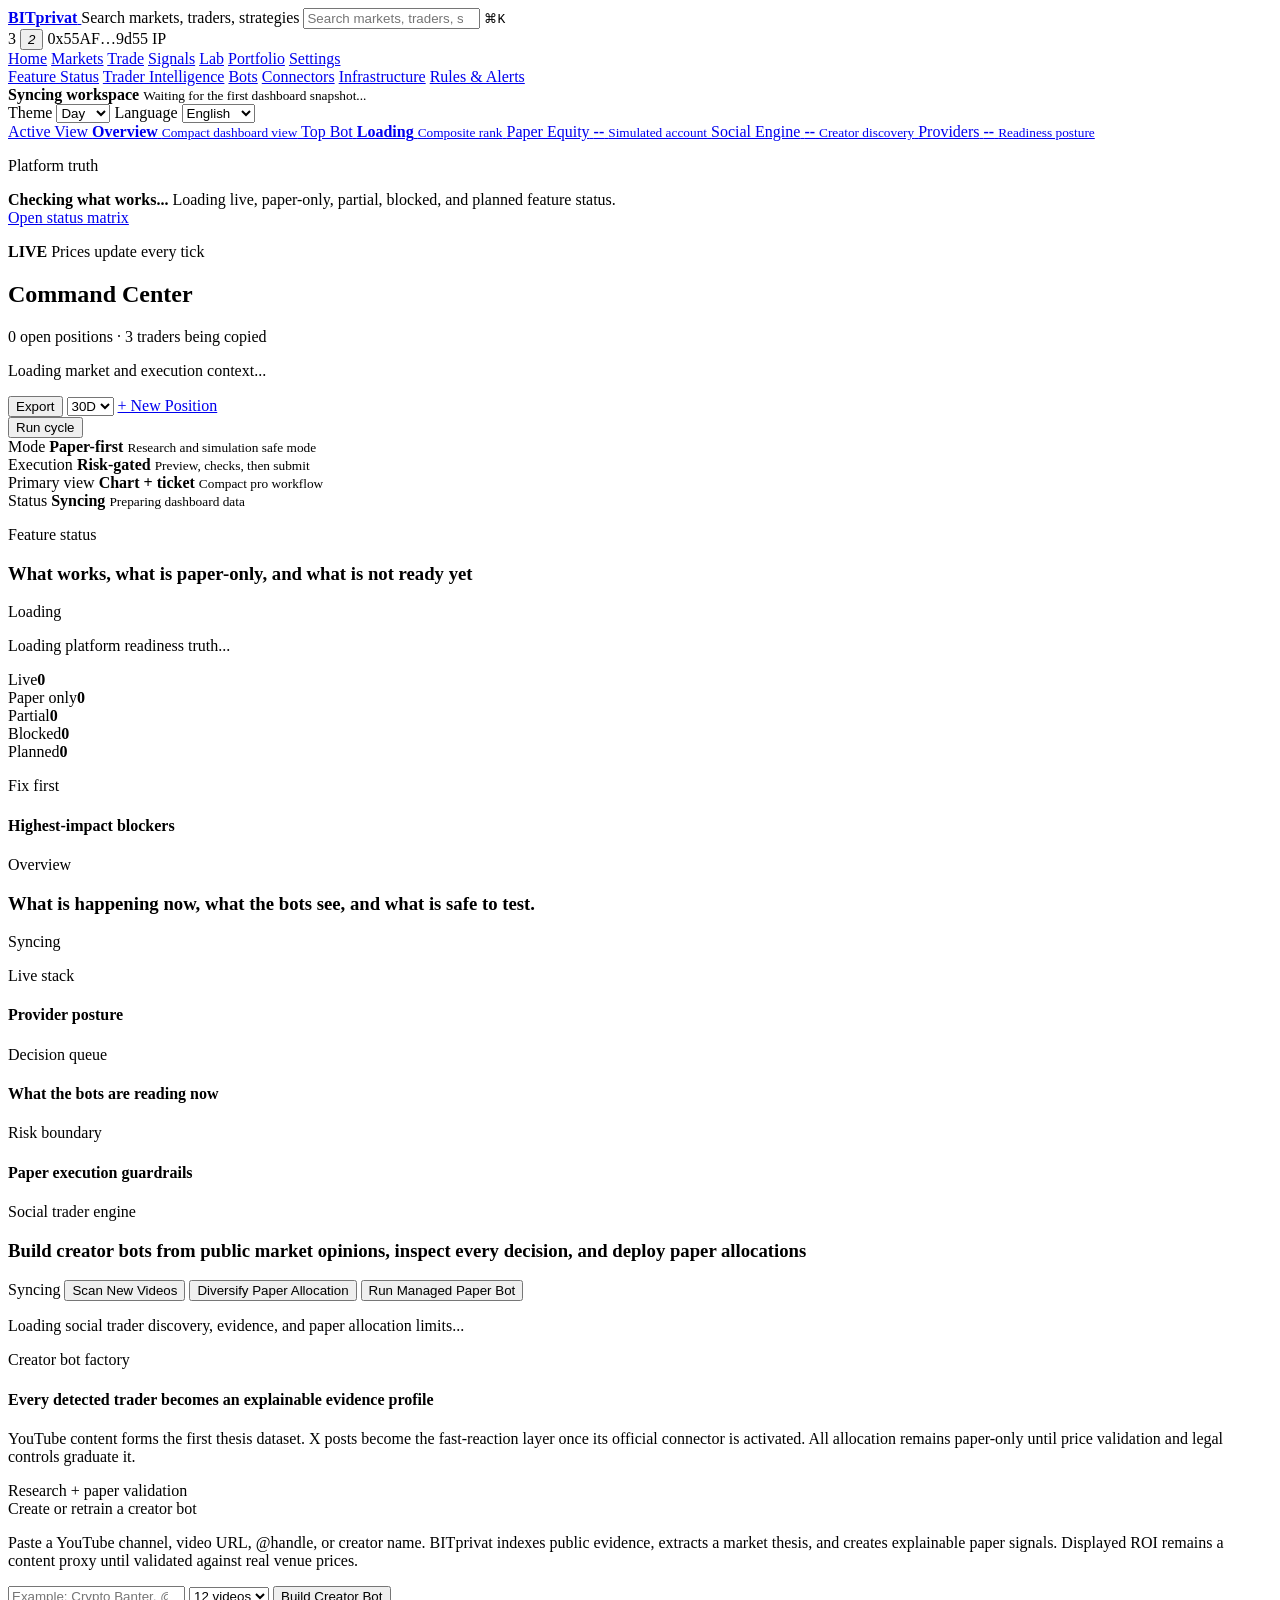
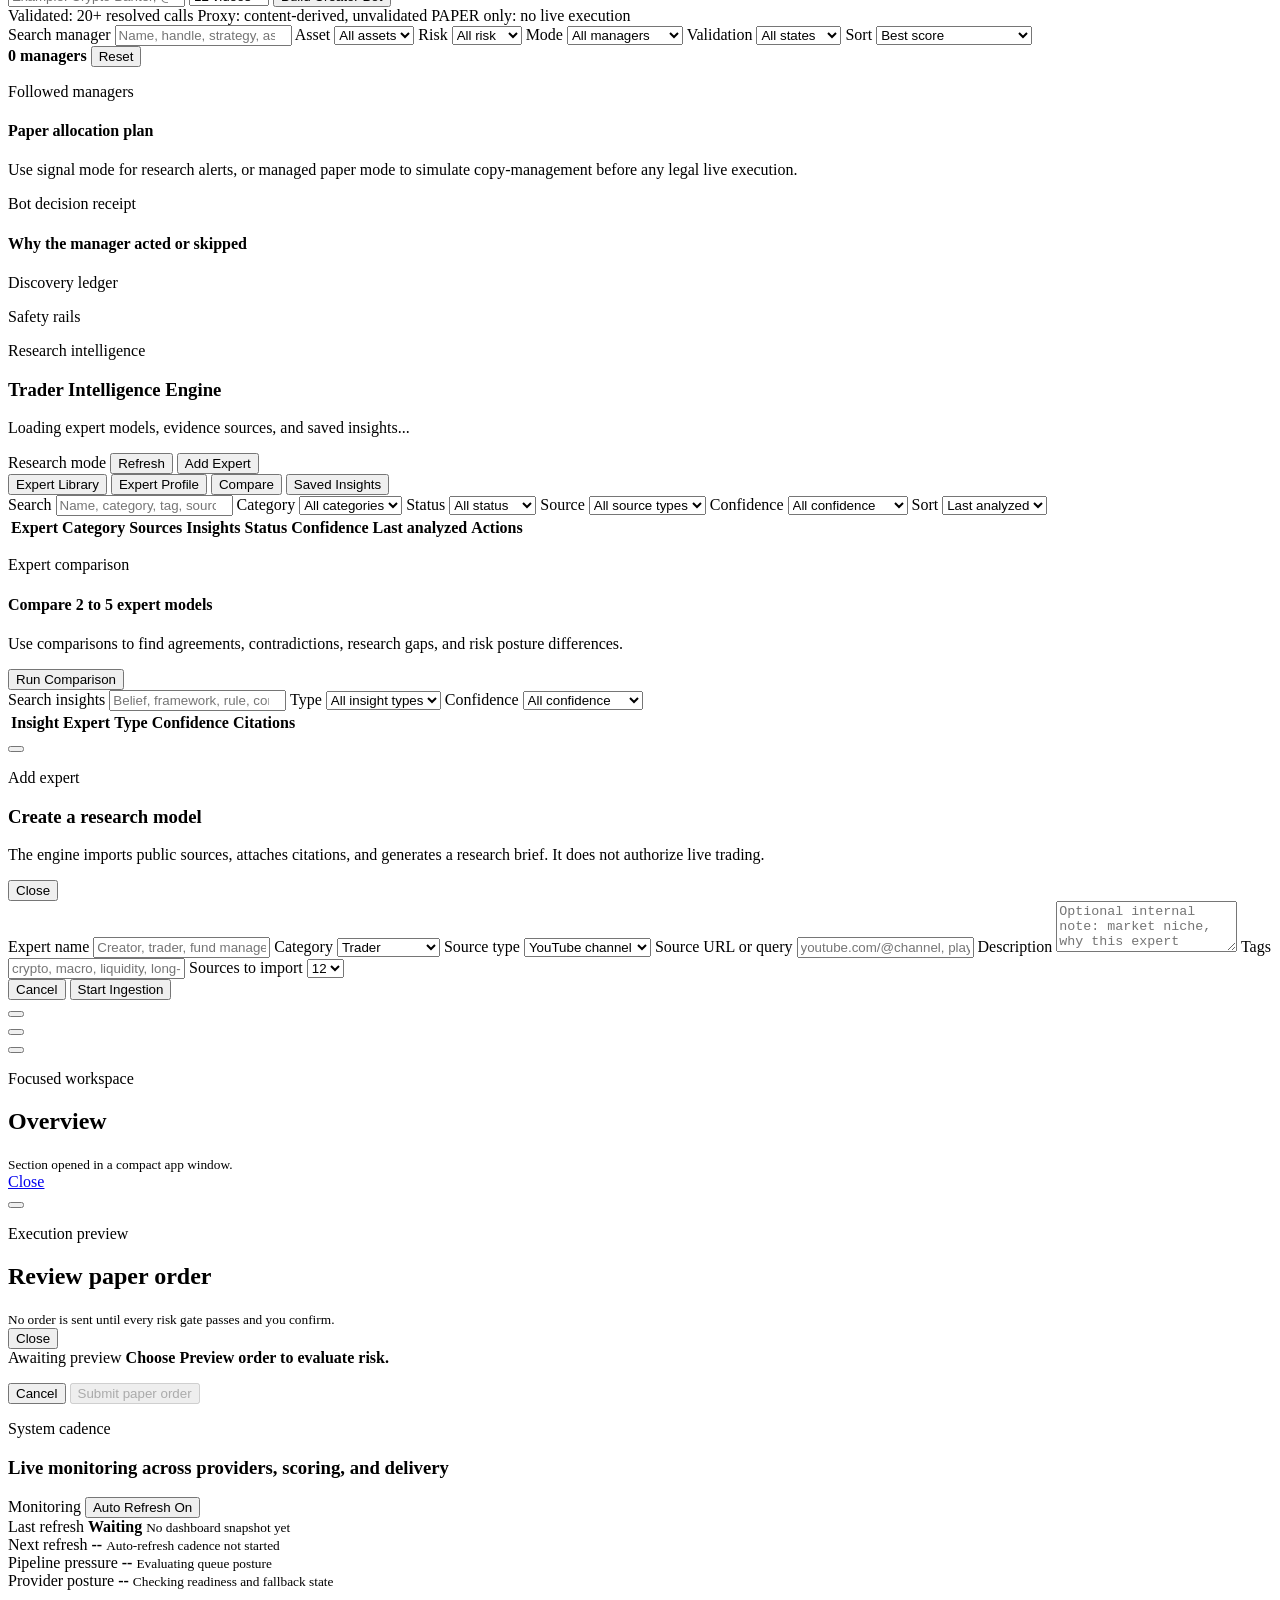
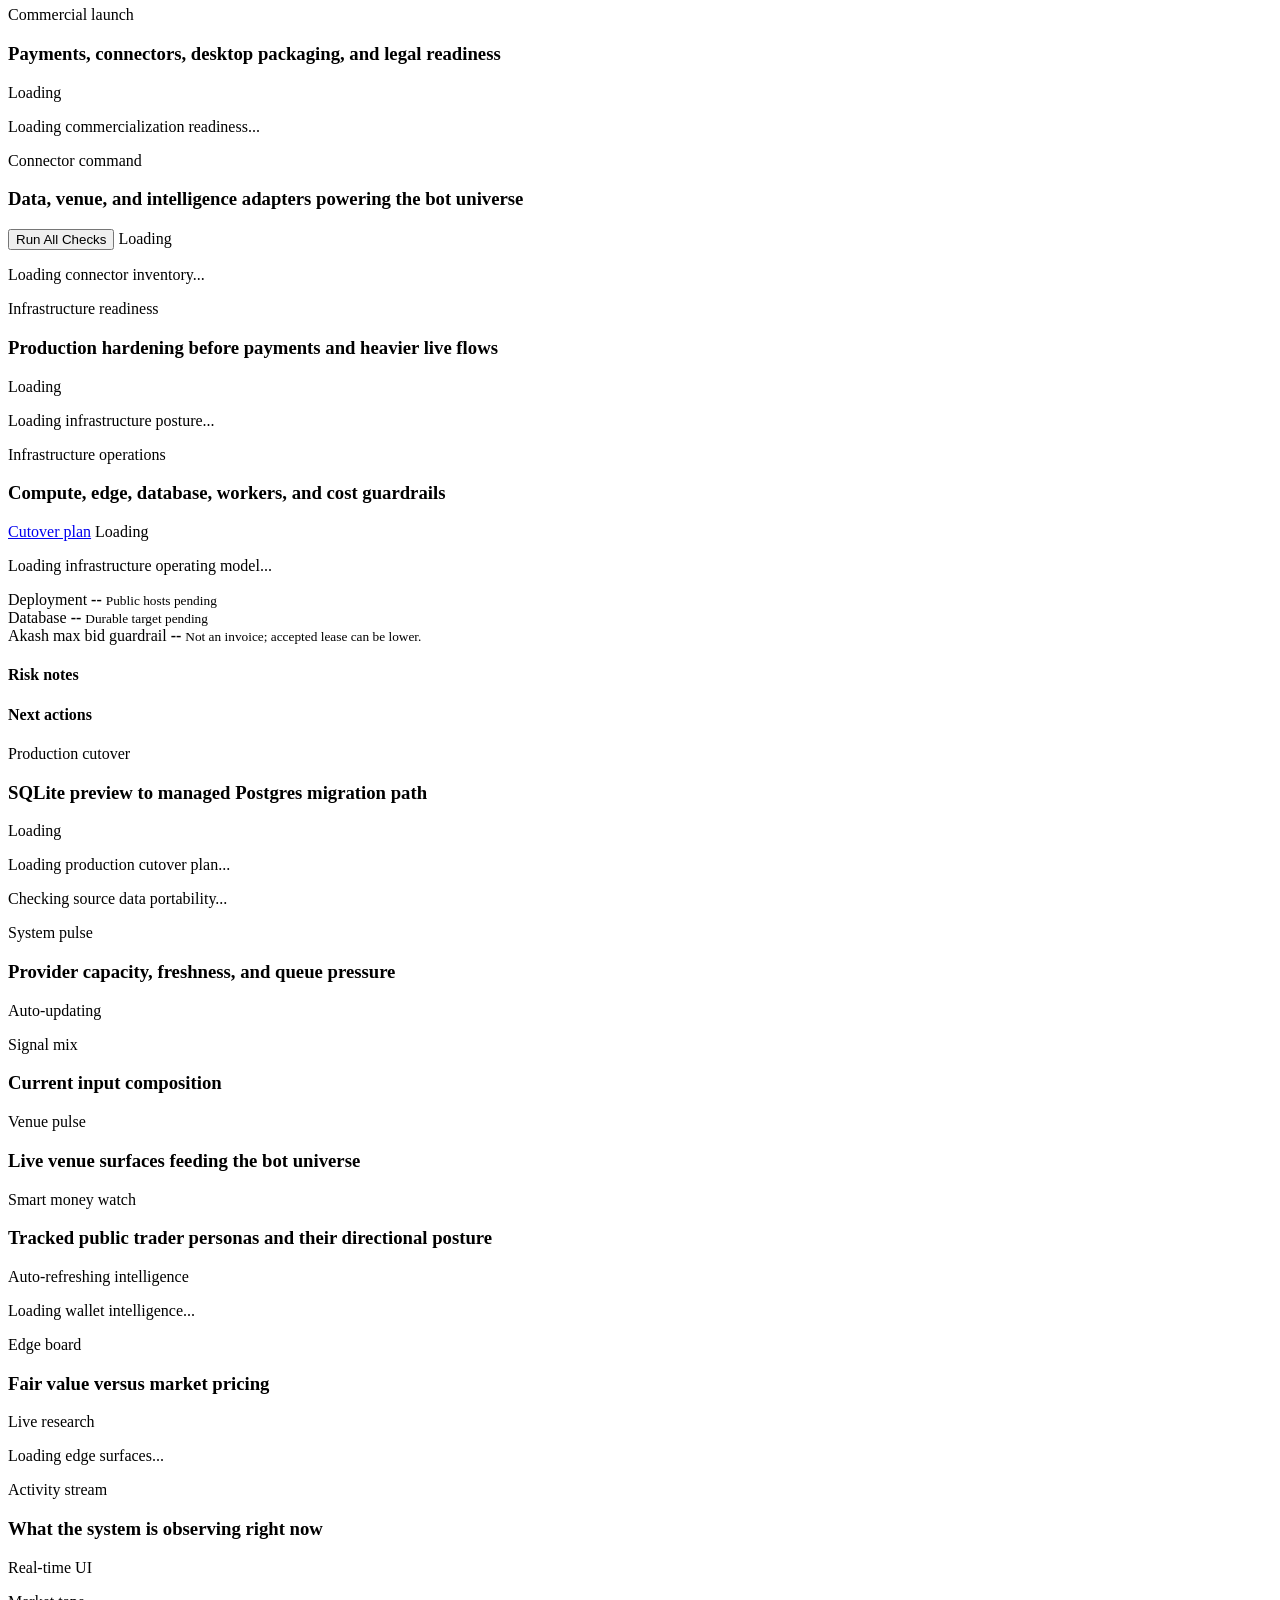
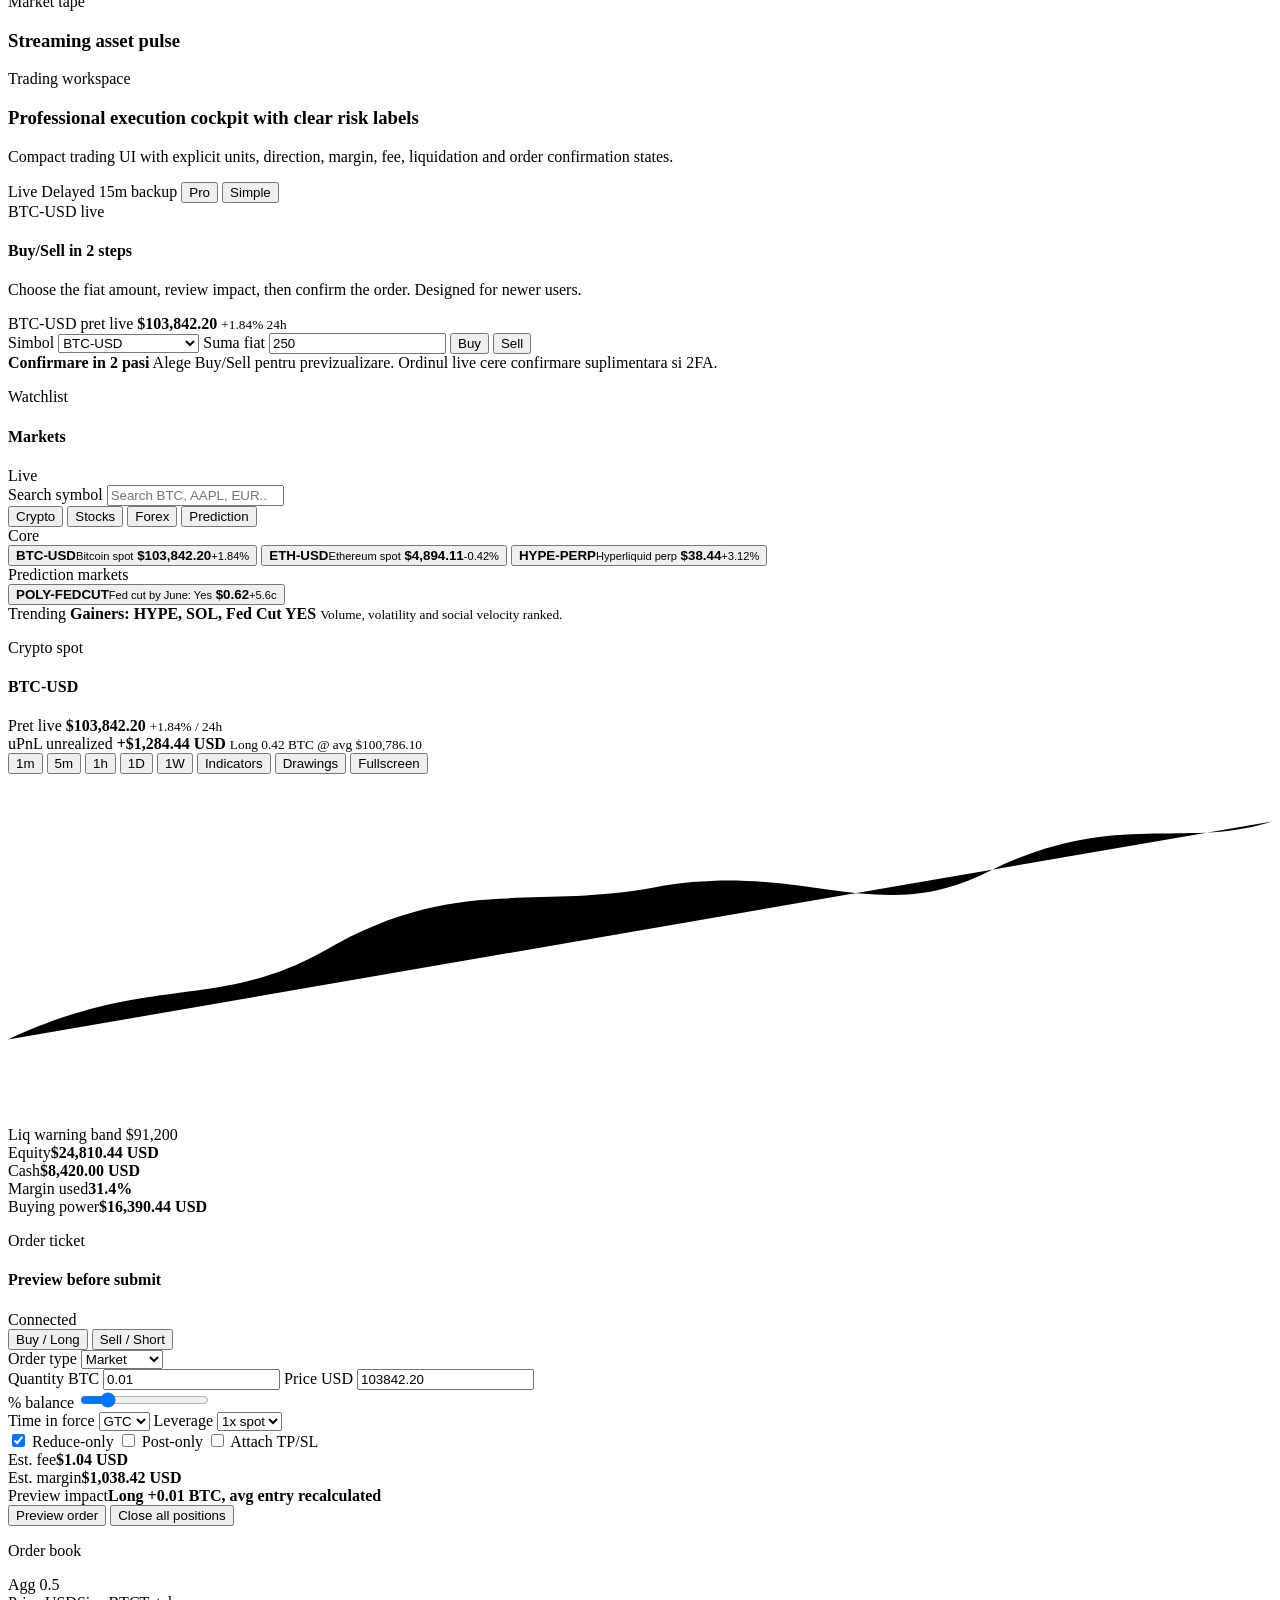
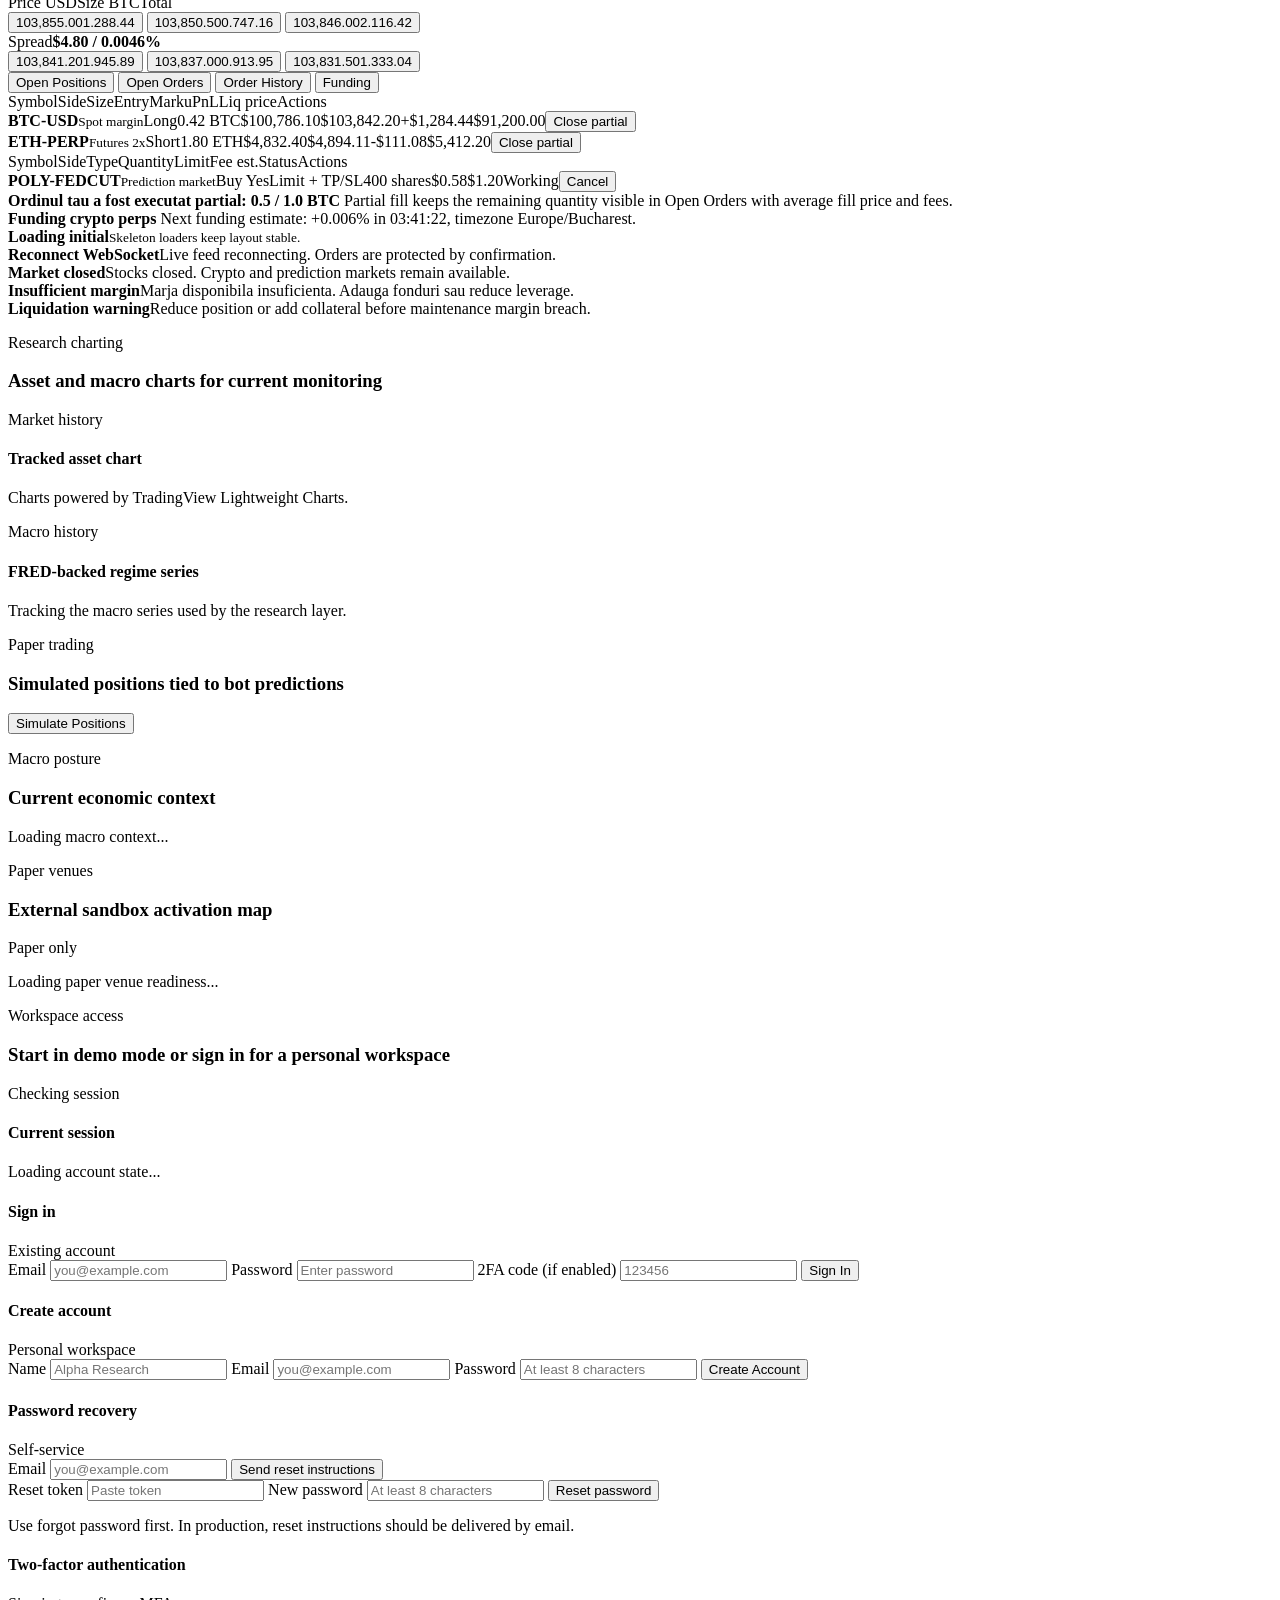
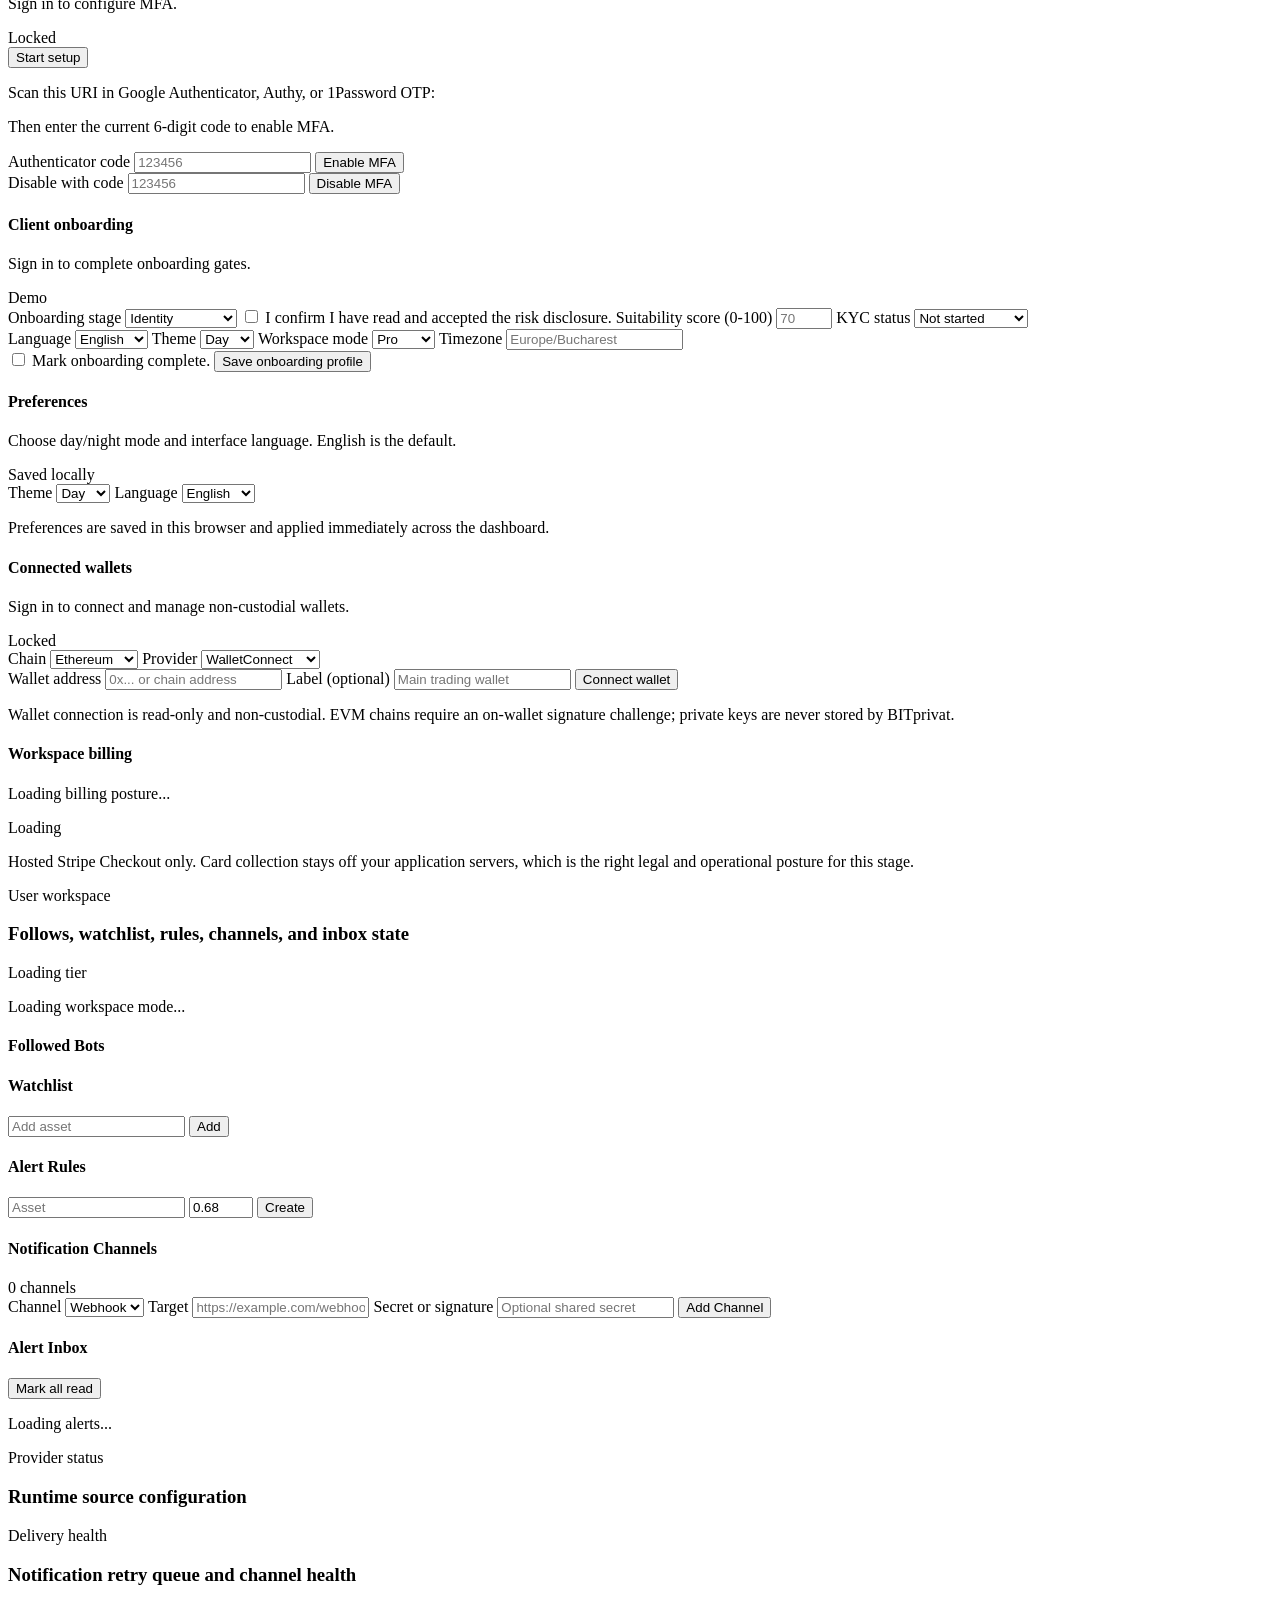
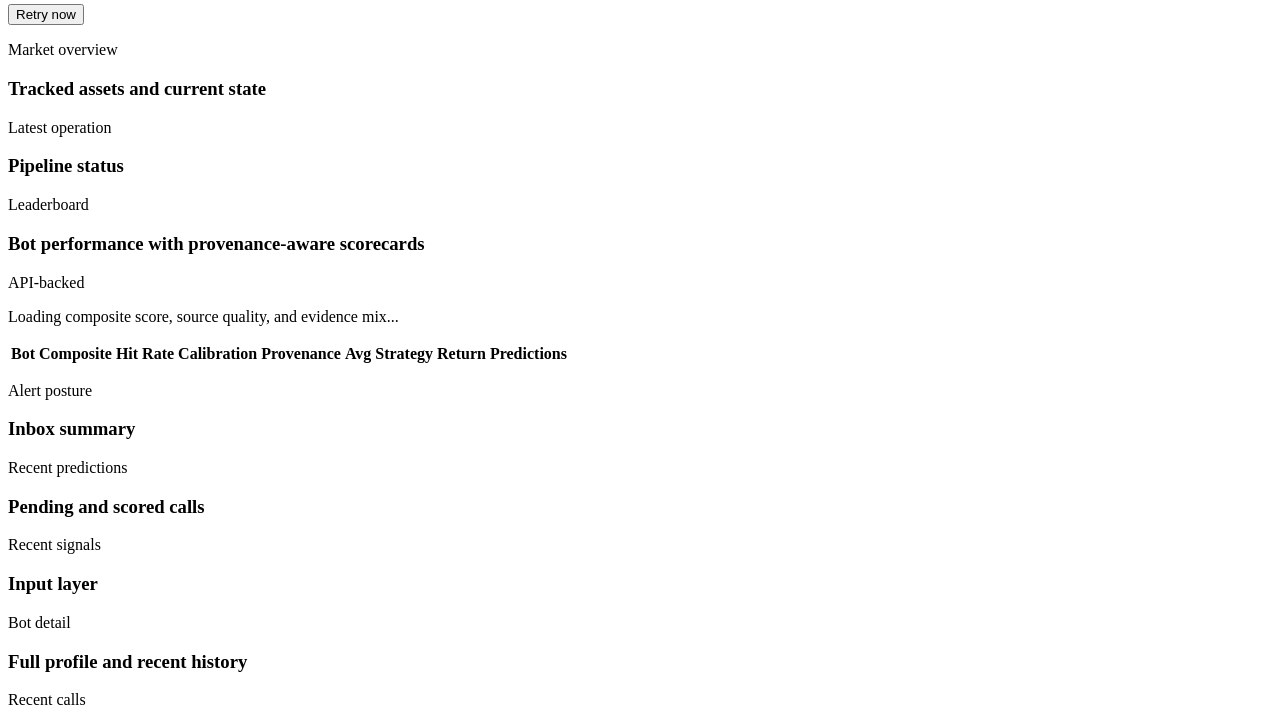
==== commit 1933d707: "feat(ui): add command center dashboard shell" ====
--- a/api/app/static/dashboard.html
+++ b/api/app/static/dashboard.html
@@ -6,42 +6,46 @@
   <title>BITprivat Command Center</title>
   <link rel="stylesheet" href="/static/styles.css?v=pro-auth-1">
 </head>
-<body class="dashboard-body command-os bit-engine-product-ui" data-theme="day" data-language="en" data-workspace-style="institutional">
+<body class="dashboard-body command-os bit-engine-product-ui" data-theme="night" data-language="en" data-workspace-style="institutional">
   <div class="dashboard-shell">
-    <aside class="sidebar">
-      <div class="sidebar-brand">
-        <span class="brand-mark bit-engine-mark">BP</span>
-        <div>
-          <p class="eyebrow">BITprivat</p>
-          <h1 class="sidebar-title" data-i18n="app_title">Market OS</h1>
-          <p class="sidebar-subtitle" data-i18n="app_subtitle">Markets, bots, and strategy testing in one clear workflow.</p>
+    <aside class="sidebar app-command-chrome" aria-label="BITprivat command navigation">
+      <div class="app-command-topbar">
+        <a class="app-command-brand" href="#market-console-section" aria-label="BITprivat home">
+          <span class="app-brand-chart" aria-hidden="true"><i></i><i></i><i></i></span>
+          <strong>BITprivat</strong>
+        </a>
+        <label class="app-command-search">
+          <span class="sr-only">Search markets, traders, strategies</span>
+          <input type="search" placeholder="Search markets, traders, strategies&hellip;" autocomplete="off" aria-label="Search markets, traders, strategies">
+          <kbd>&#8984;K</kbd>
+        </label>
+        <div class="app-command-actions" aria-label="Account status and notifications">
+          <span class="app-alert-count"><i aria-hidden="true"></i>3</span>
+          <button class="app-icon-button" type="button" aria-label="Notifications">
+            <span class="app-bell-glyph" aria-hidden="true"></span>
+            <em>2</em>
+          </button>
+          <span class="app-wallet-pill"><i aria-hidden="true"></i>0x55AF&hellip;9d55</span>
+          <span class="app-avatar" aria-label="User avatar">IP</span>
         </div>
       </div>
-      <nav class="sidebar-nav">
-        <span class="sidebar-nav-label" data-i18n="nav_operate">Operate</span>
-        <a class="active" href="#market-console-section" data-i18n="nav_overview">Overview</a>
-        <a href="#feature-readiness-section" data-i18n="nav_feature_status">Feature Status</a>
-        <a href="#trading-workspace-section" data-i18n="nav_trading_workspace">Trading Workspace</a>
-        <a href="#social-trader-section" data-i18n="nav_social_traders">Social Traders</a>
-        <a href="#trader-intelligence-section">Trader Intelligence</a>
-        <a href="#intelligence-section" data-i18n="nav_markets">Markets</a>
-        <a href="#paper-section" data-i18n="nav_paper_trade">Paper Trade</a>
-        <a href="#leaderboard-section" data-i18n="nav_bots">Bots</a>
-        <span class="sidebar-nav-label" data-i18n="nav_build">Build</span>
-        <a href="/simulation" target="_blank" rel="noopener" data-i18n="nav_strategy_lab">Strategy Lab</a>
-        <a href="#connectors-section" data-i18n="nav_connectors">Connectors</a>
-        <a href="#operations-infra-section" data-i18n="nav_infrastructure">Infrastructure</a>
-        <span class="sidebar-nav-label" data-i18n="nav_workspace">Workspace</span>
-        <a href="#account-section" data-i18n="nav_account">Account</a>
-        <a href="#workspace-section" data-i18n="nav_rules_alerts">Rules & Alerts</a>
-        <span class="sidebar-nav-label" data-i18n="nav_company">Company</span>
-        <a href="/status" target="_blank" rel="noopener" data-i18n="nav_public_status">Public Status</a>
-        <a href="/landing" target="_blank" rel="noopener" data-i18n="nav_public_website">Public Website</a>
+      <nav class="sidebar-nav app-tabbar" aria-label="Primary navigation">
+        <a class="active" data-icon="home" href="#market-console-section">Home</a>
+        <a data-icon="markets" href="#intelligence-section">Markets</a>
+        <a data-icon="trade" href="#trading-workspace-section">Trade</a>
+        <a data-icon="signals" href="#social-trader-section">Signals</a>
+        <a data-icon="lab" href="/simulation">Lab</a>
+        <a data-icon="portfolio" href="#paper-section">Portfolio</a>
+        <a data-icon="settings" href="#account-section">Settings</a>
       </nav>
-      <div class="sidebar-card">
-        <p class="eyebrow">Start here</p>
-        <p>1. Run a cycle. 2. Open Strategy Lab. 3. Simulate before any real execution.</p>
-      </div>
+      <nav class="sidebar-nav dashboard-route-resolver" aria-hidden="true" tabindex="-1">
+        <a href="#feature-readiness-section" data-route-resolver="true" data-i18n="nav_feature_status">Feature Status</a>
+        <a href="#trader-intelligence-section" data-route-resolver="true">Trader Intelligence</a>
+        <a href="#leaderboard-section" data-route-resolver="true" data-i18n="nav_bots">Bots</a>
+        <a href="#connectors-section" data-route-resolver="true" data-i18n="nav_connectors">Connectors</a>
+        <a href="#operations-infra-section" data-route-resolver="true" data-i18n="nav_infrastructure">Infrastructure</a>
+        <a href="#workspace-section" data-route-resolver="true" data-i18n="nav_rules_alerts">Rules & Alerts</a>
+      </nav>
     </aside>
 
     <main class="dashboard-main">
@@ -107,23 +111,24 @@
         <a class="button tertiary small-button" href="#feature-readiness-section">Open status matrix</a>
       </section>
 
-      <section class="dashboard-hero card command-brief">
+      <section class="dashboard-hero card command-brief app-page-header">
         <div class="command-brief-main">
-          <p class="eyebrow">BITprivat Market OS</p>
-          <h2>Compact trading intelligence, with every unfinished feature labeled.</h2>
+          <p class="live-command-pill"><span aria-hidden="true"></span><strong>LIVE</strong> Prices update every tick</p>
+          <h2>Command Center</h2>
+          <p class="page-header-subtitle">0 open positions &middot; 3 traders being copied</p>
           <p class="hero-submeta" id="hero-submeta">Loading market and execution context...</p>
         </div>
         <div class="command-brief-actions">
-          <button class="button primary" id="run-cycle-button" type="button">Run cycle</button>
-          <a class="button secondary" href="#trading-workspace-section">Trading workspace</a>
-          <a class="button secondary" href="/simulation" target="_blank" rel="noopener">Strategy lab</a>
-          <a class="button secondary" href="#social-trader-section">Social traders</a>
-          <a class="button secondary" href="#trader-intelligence-section">Trader intelligence</a>
-        </div>
-        <div class="workspace-style-switch" role="group" aria-label="Workspace visual style">
-          <button type="button" data-workspace-style="trader" aria-pressed="false">Trader</button>
-          <button class="active" type="button" data-workspace-style="institutional" aria-pressed="true">Institutional</button>
-        </div>
+          <button class="button secondary app-export-button" type="button"><span aria-hidden="true"></span>Export</button>
+          <select class="page-range-select" aria-label="Dashboard time range">
+            <option value="30d" selected>30D</option>
+            <option value="7d">7D</option>
+            <option value="1d">1D</option>
+            <option value="all">ALL</option>
+          </select>
+          <a class="button primary app-new-position-button" href="#trading-workspace-section">+ New Position</a>
+        </div>
+        <button class="sr-only" id="run-cycle-button" type="button">Run cycle</button>
         <div class="command-brief-kpis" aria-label="Workspace quick metrics">
           <article>
             <span>Mode</span>
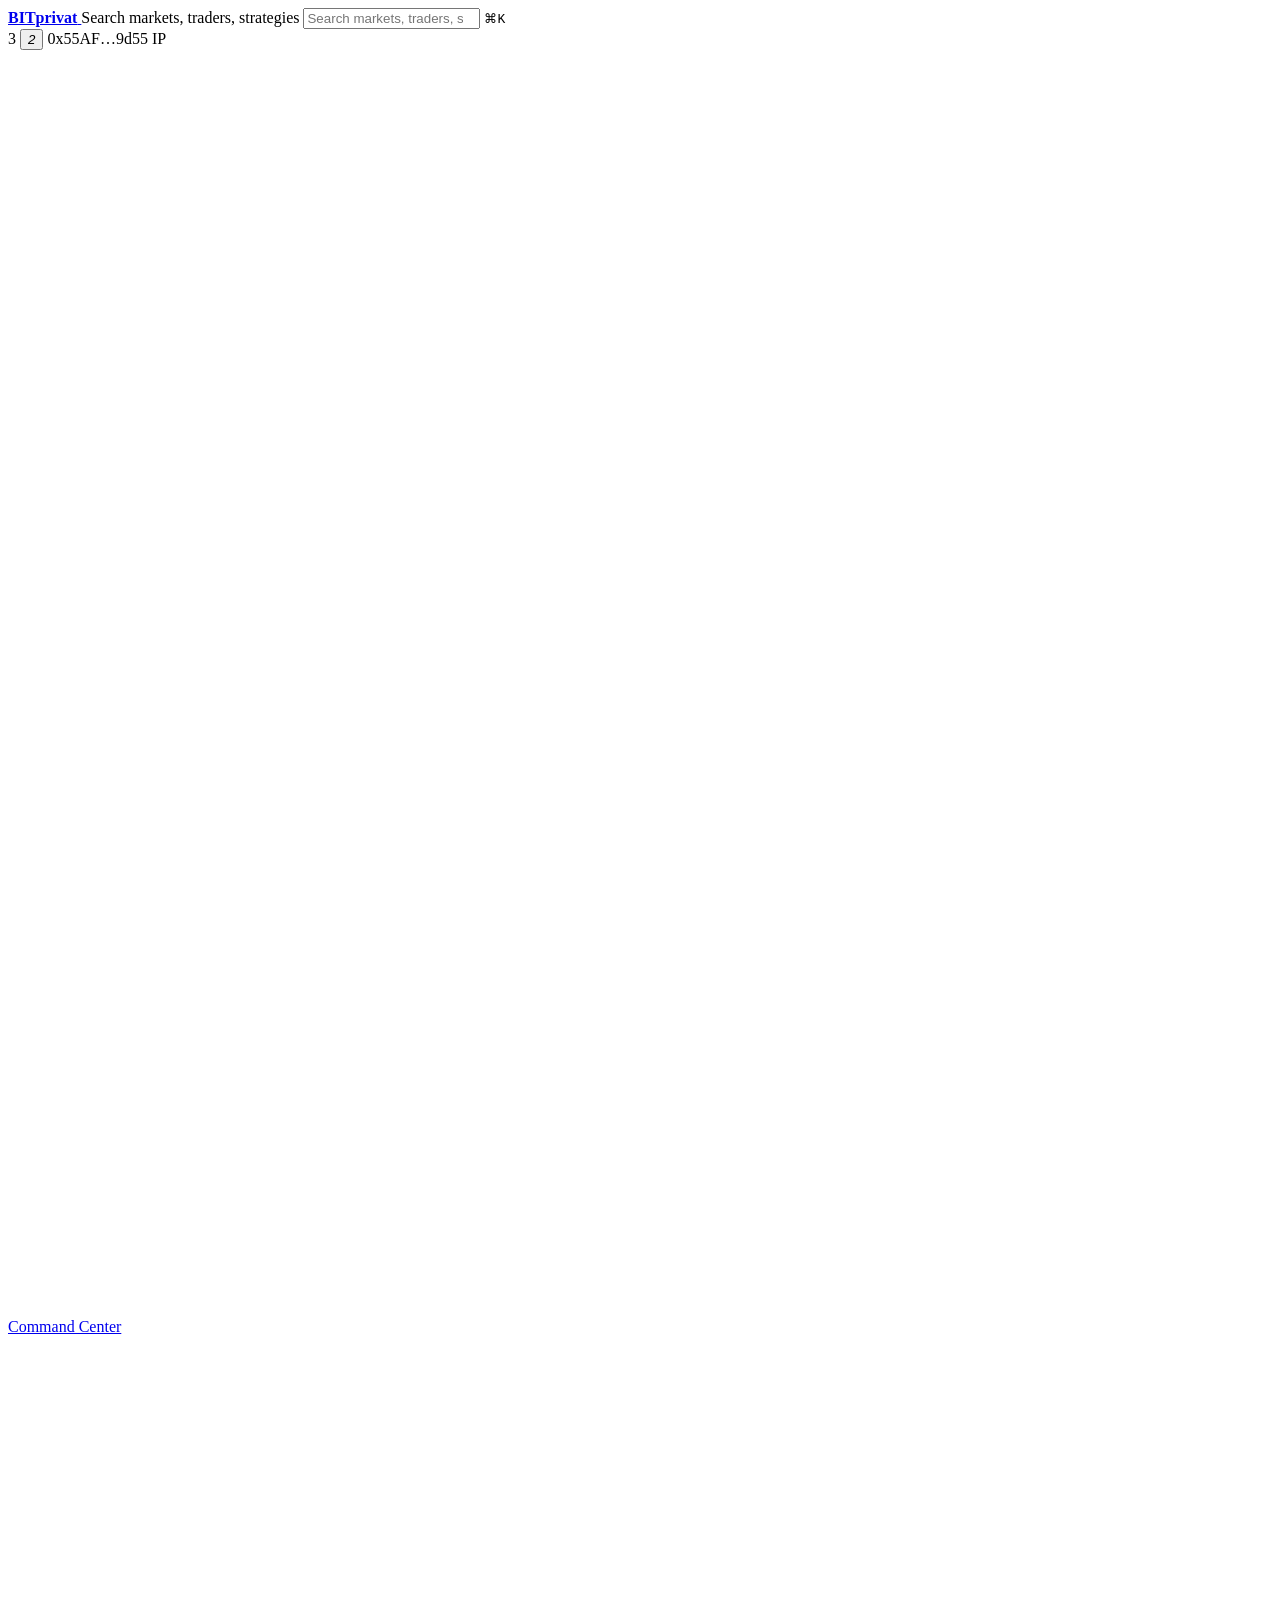
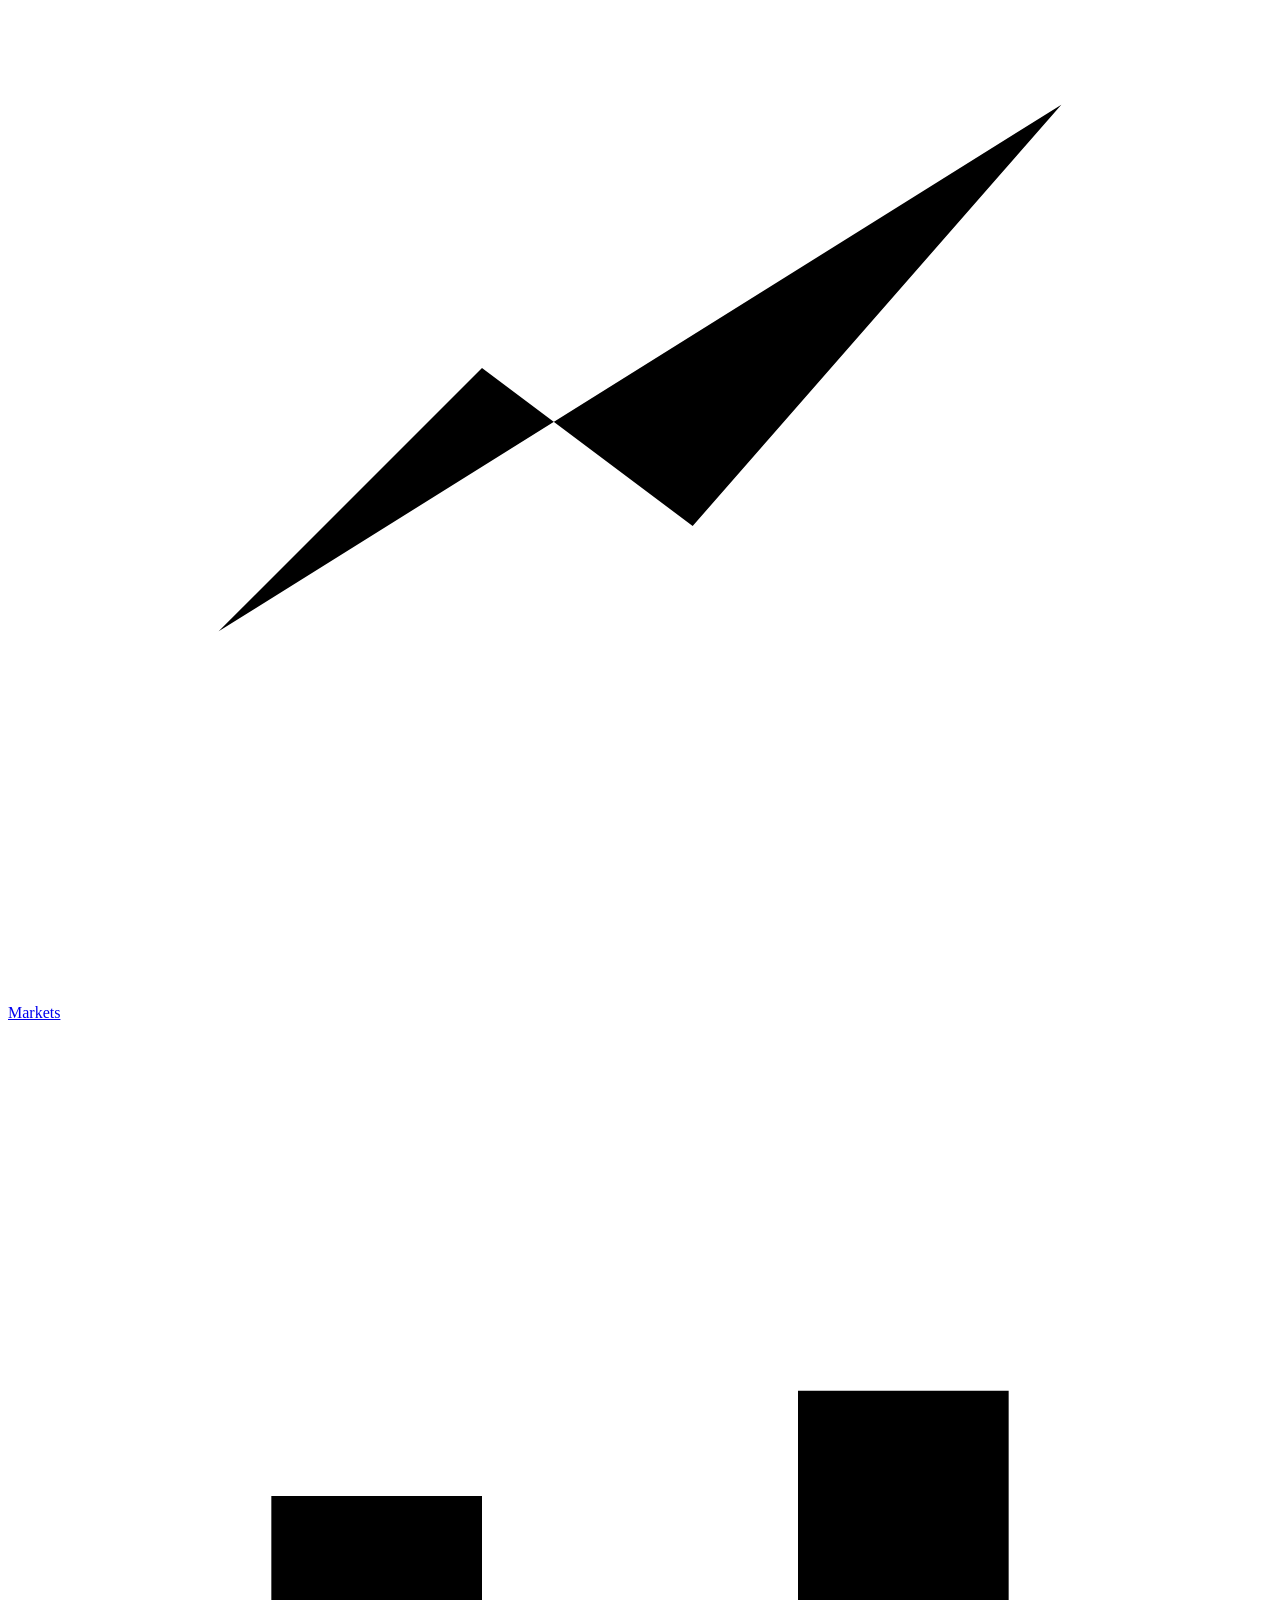
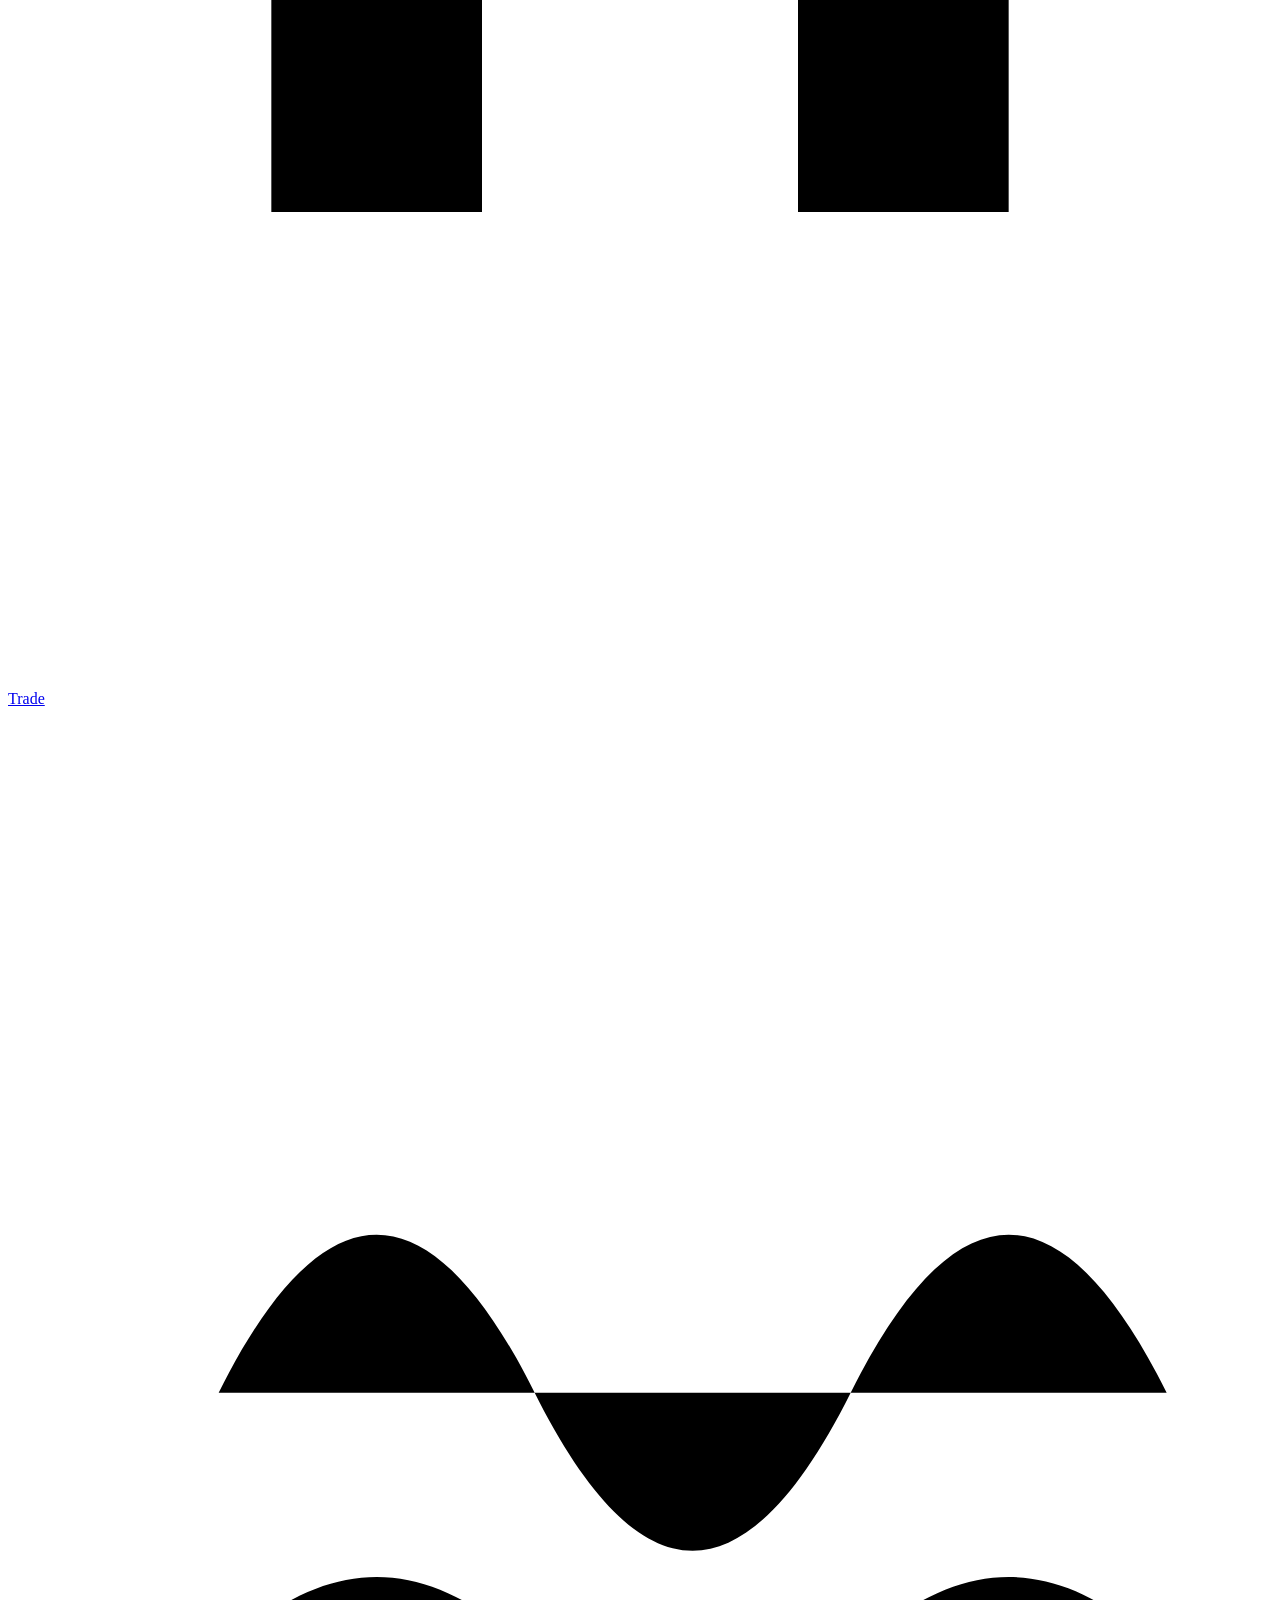
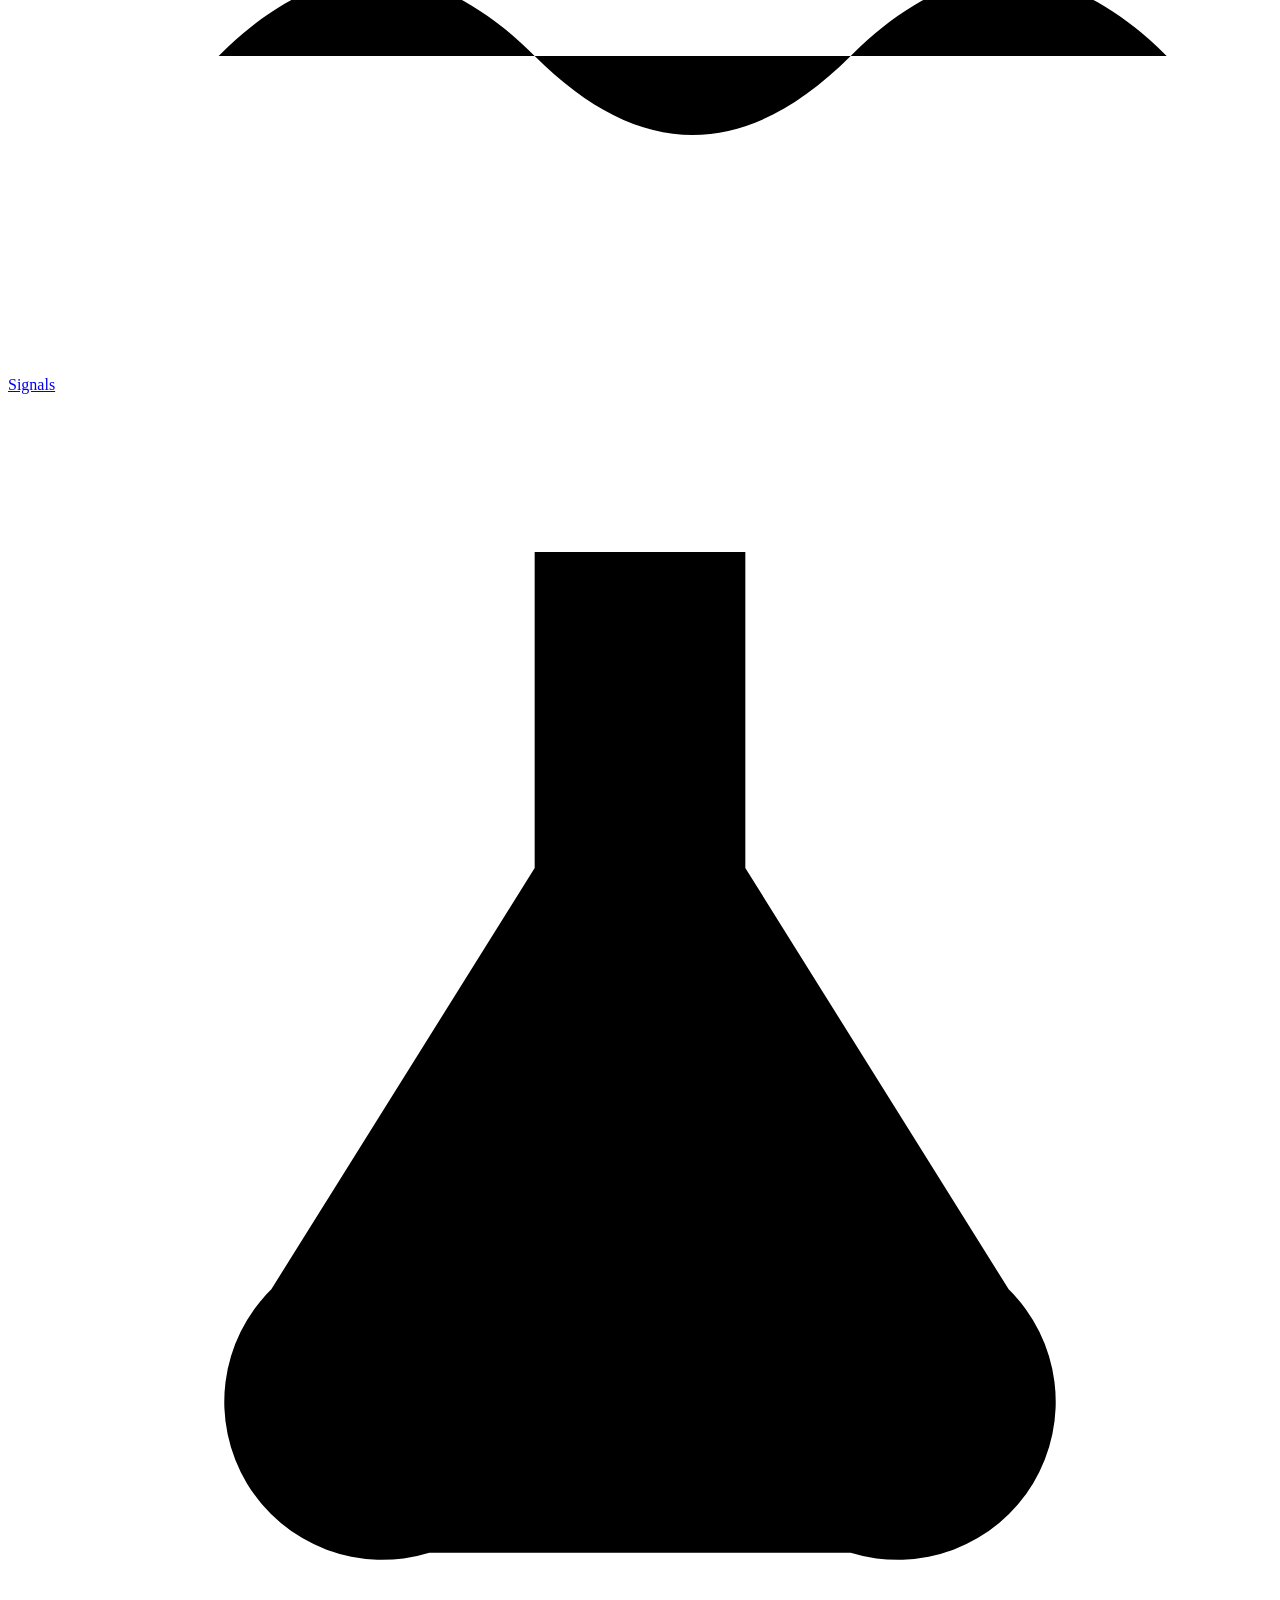
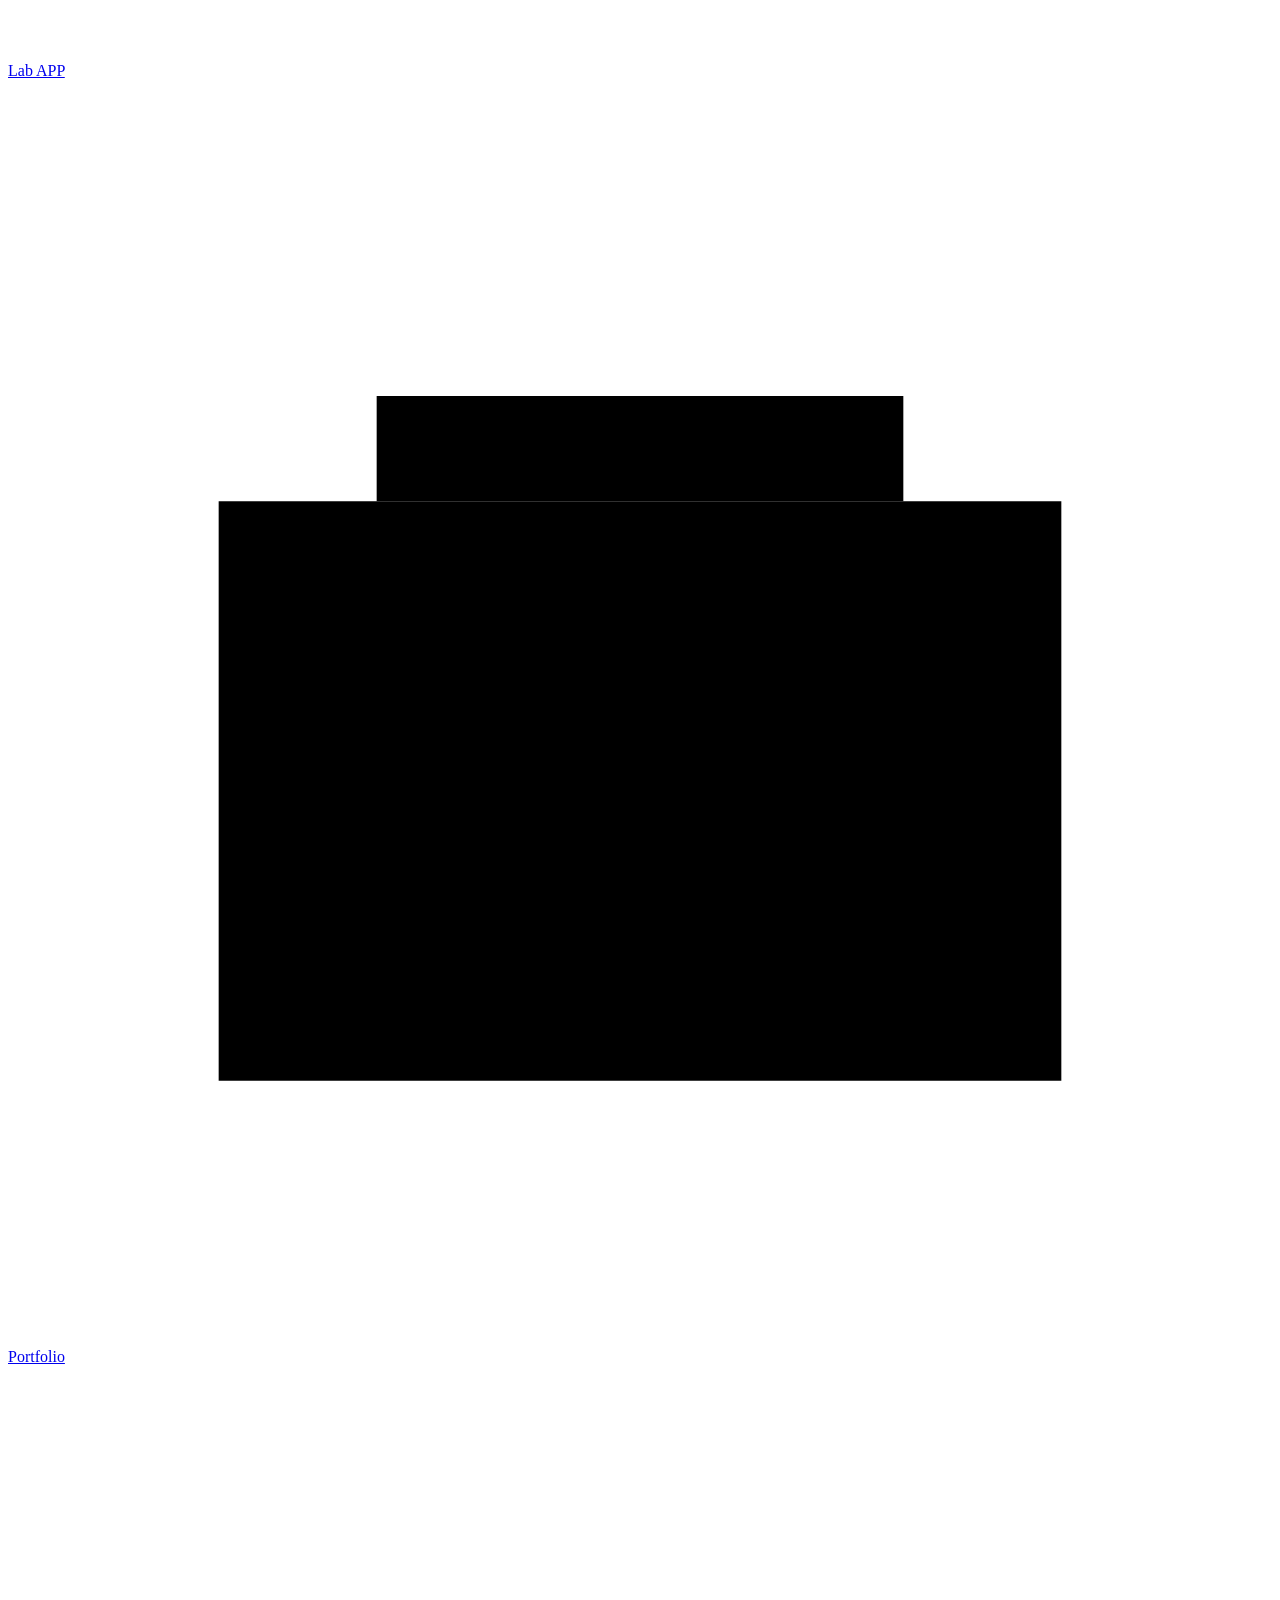
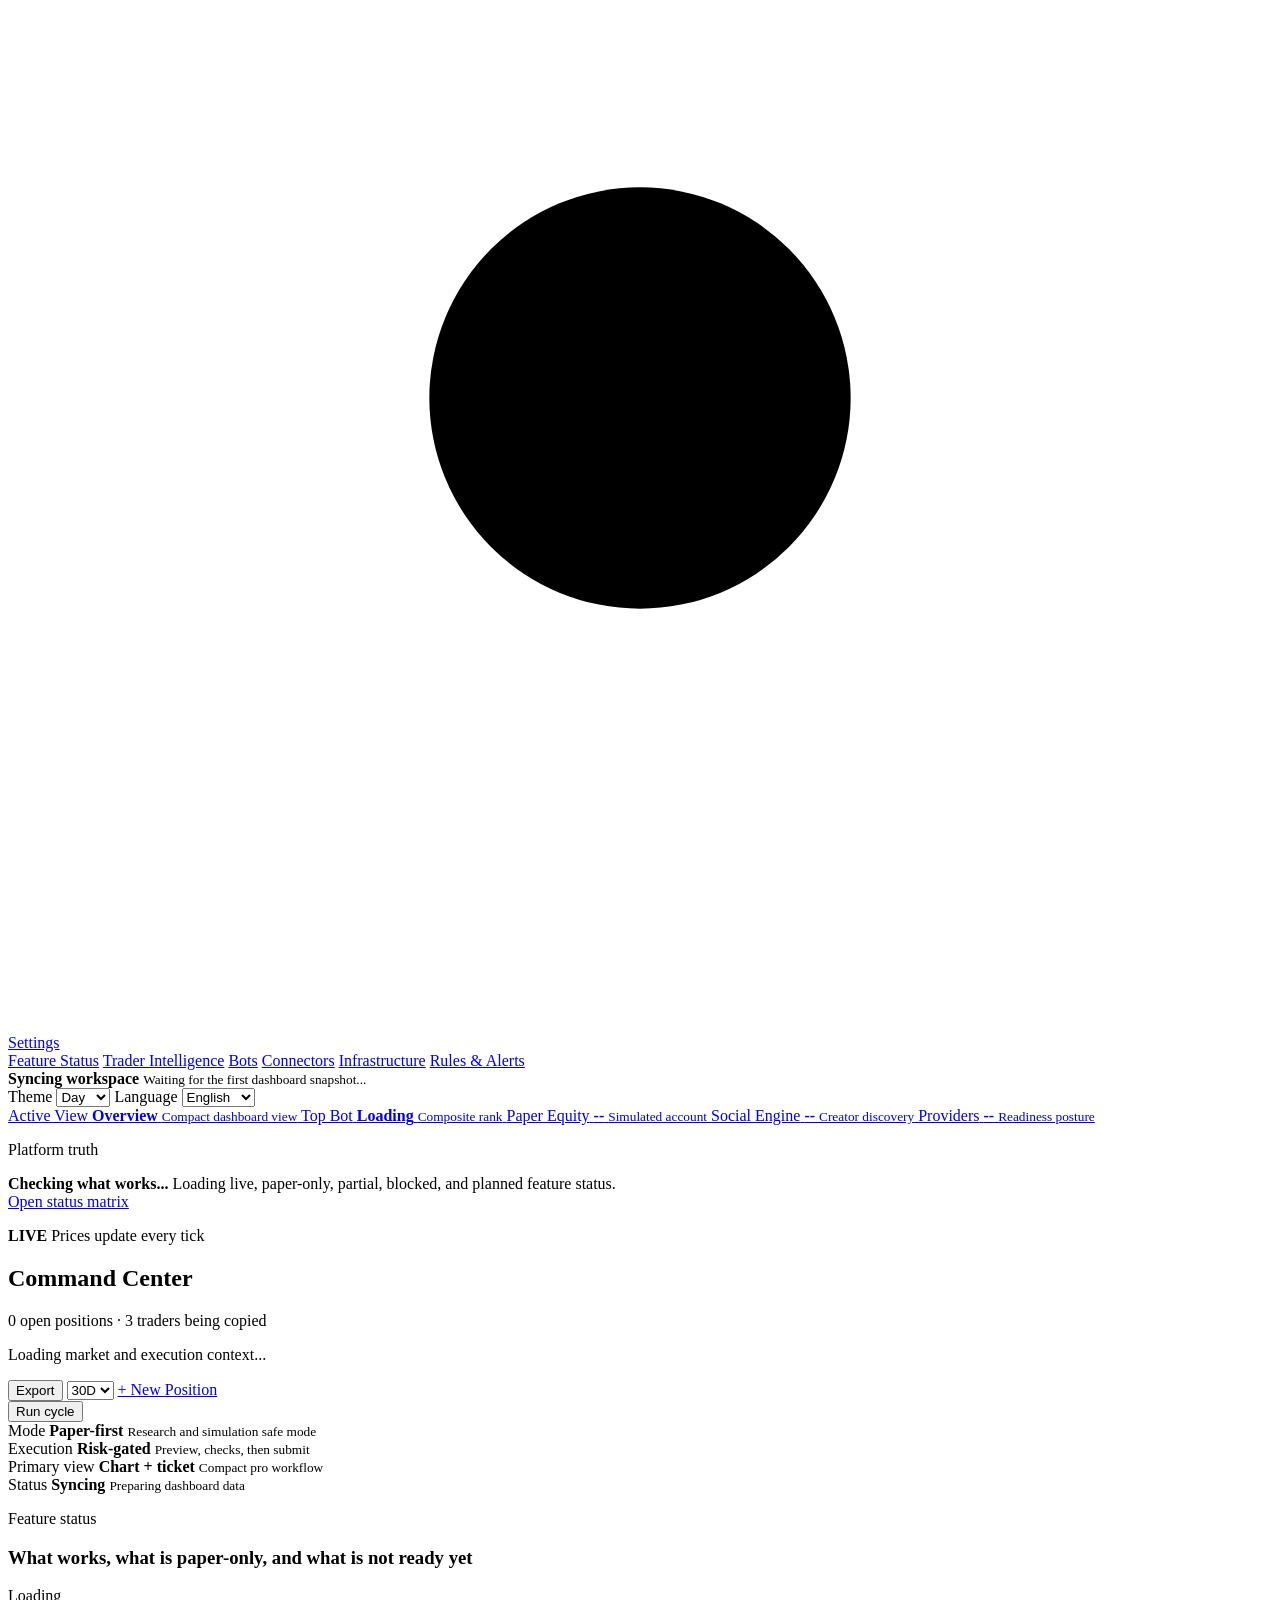
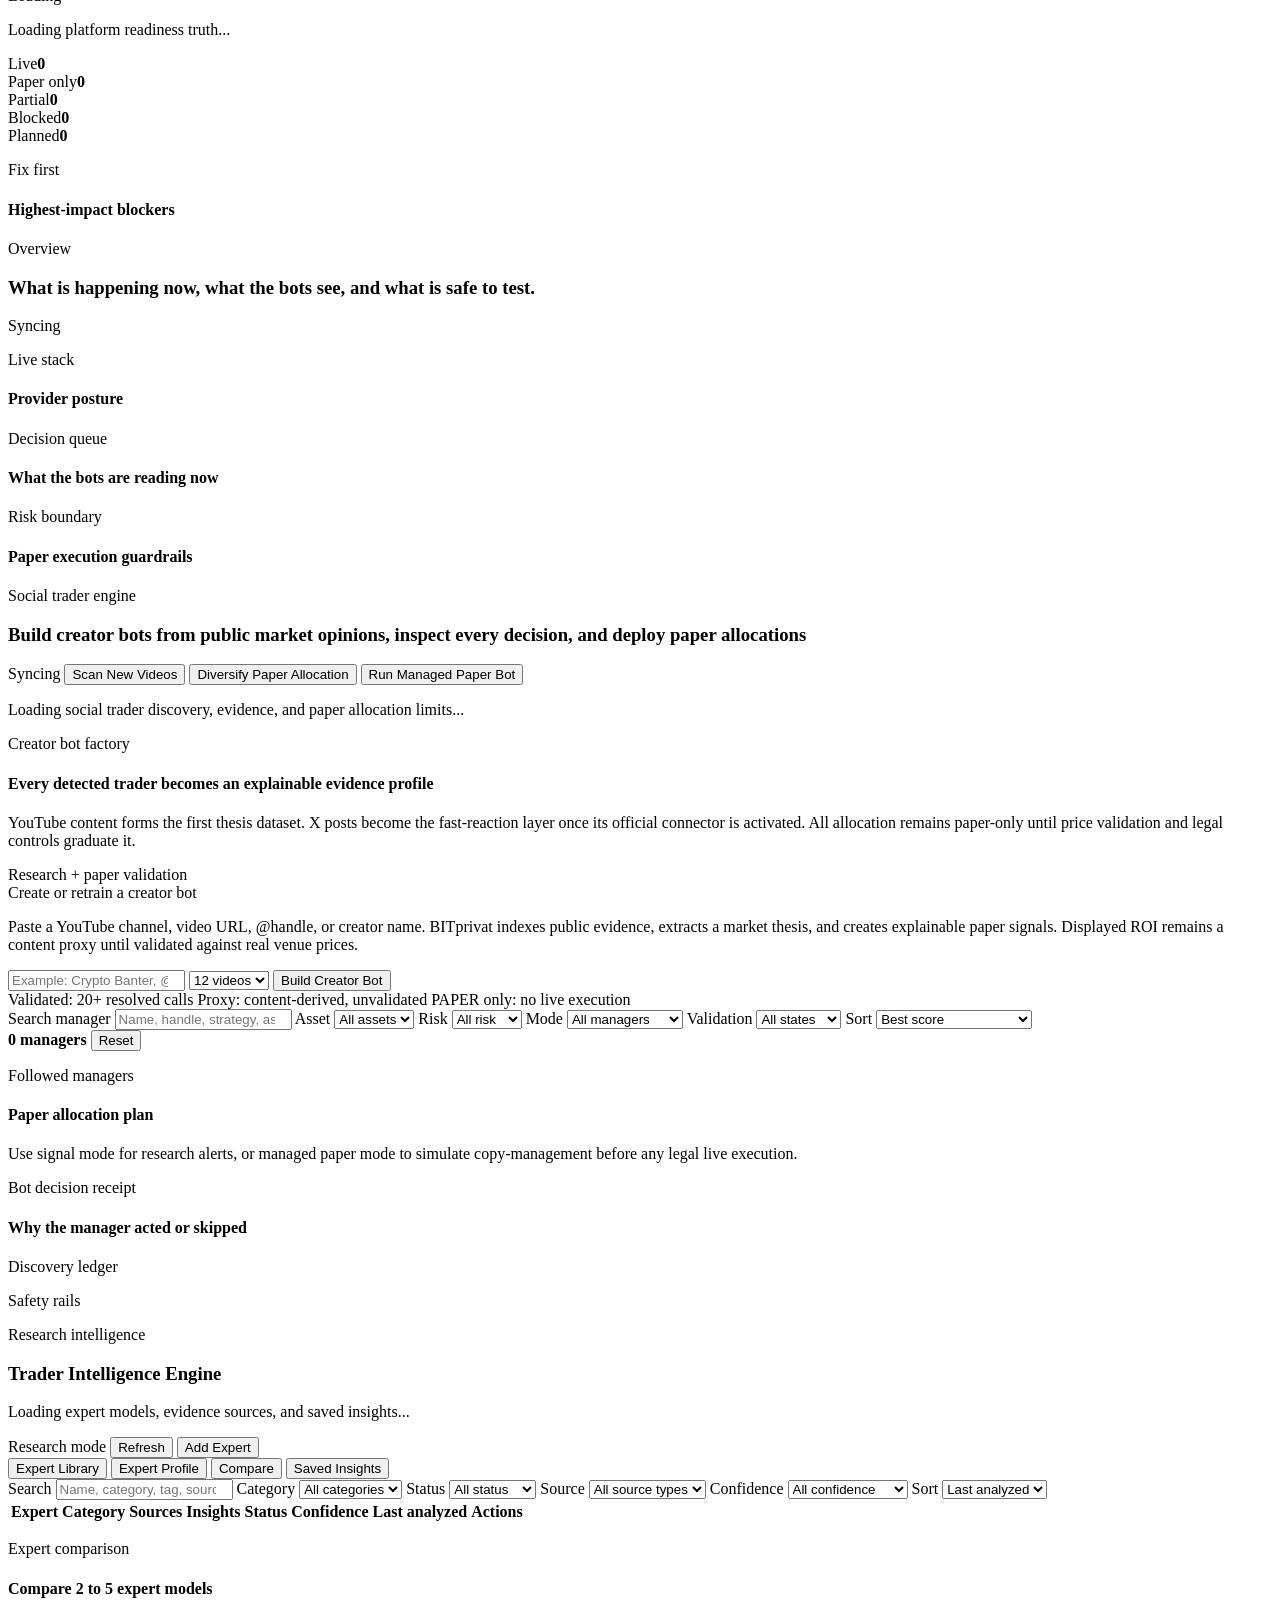
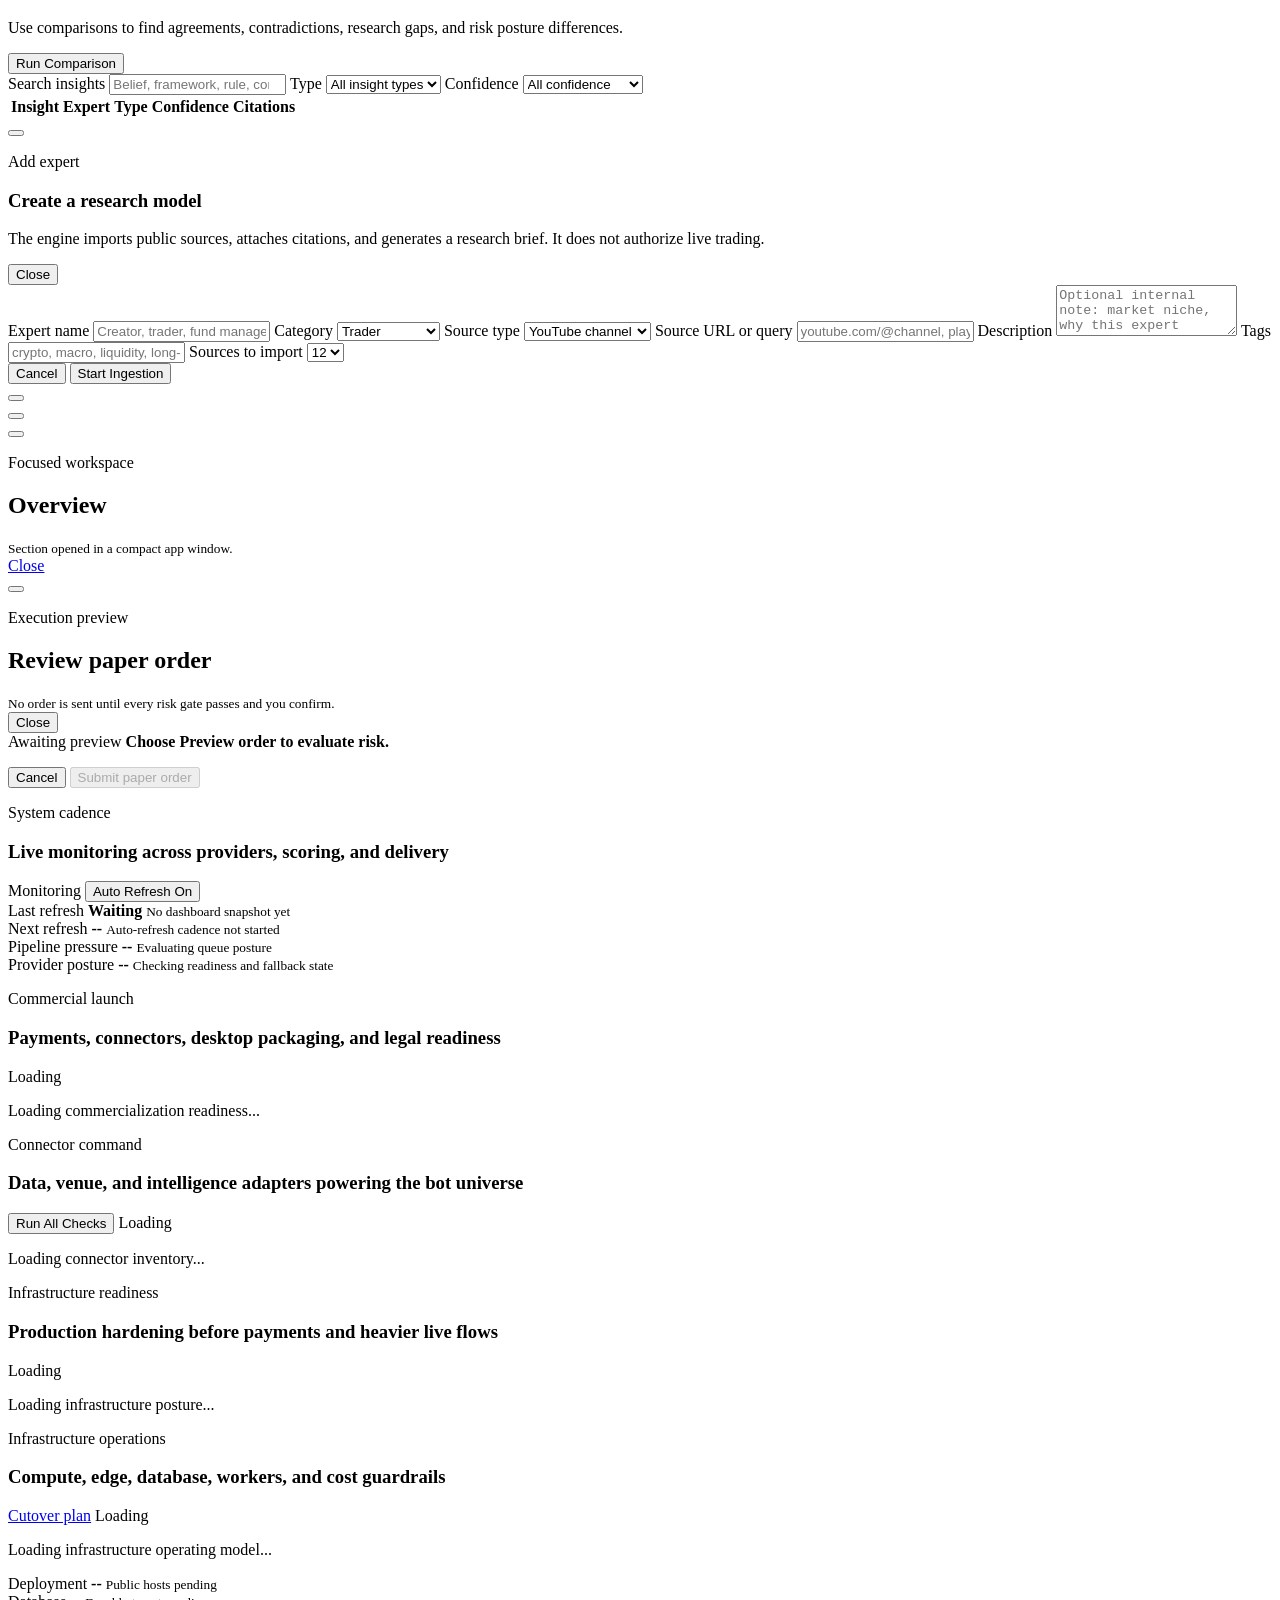
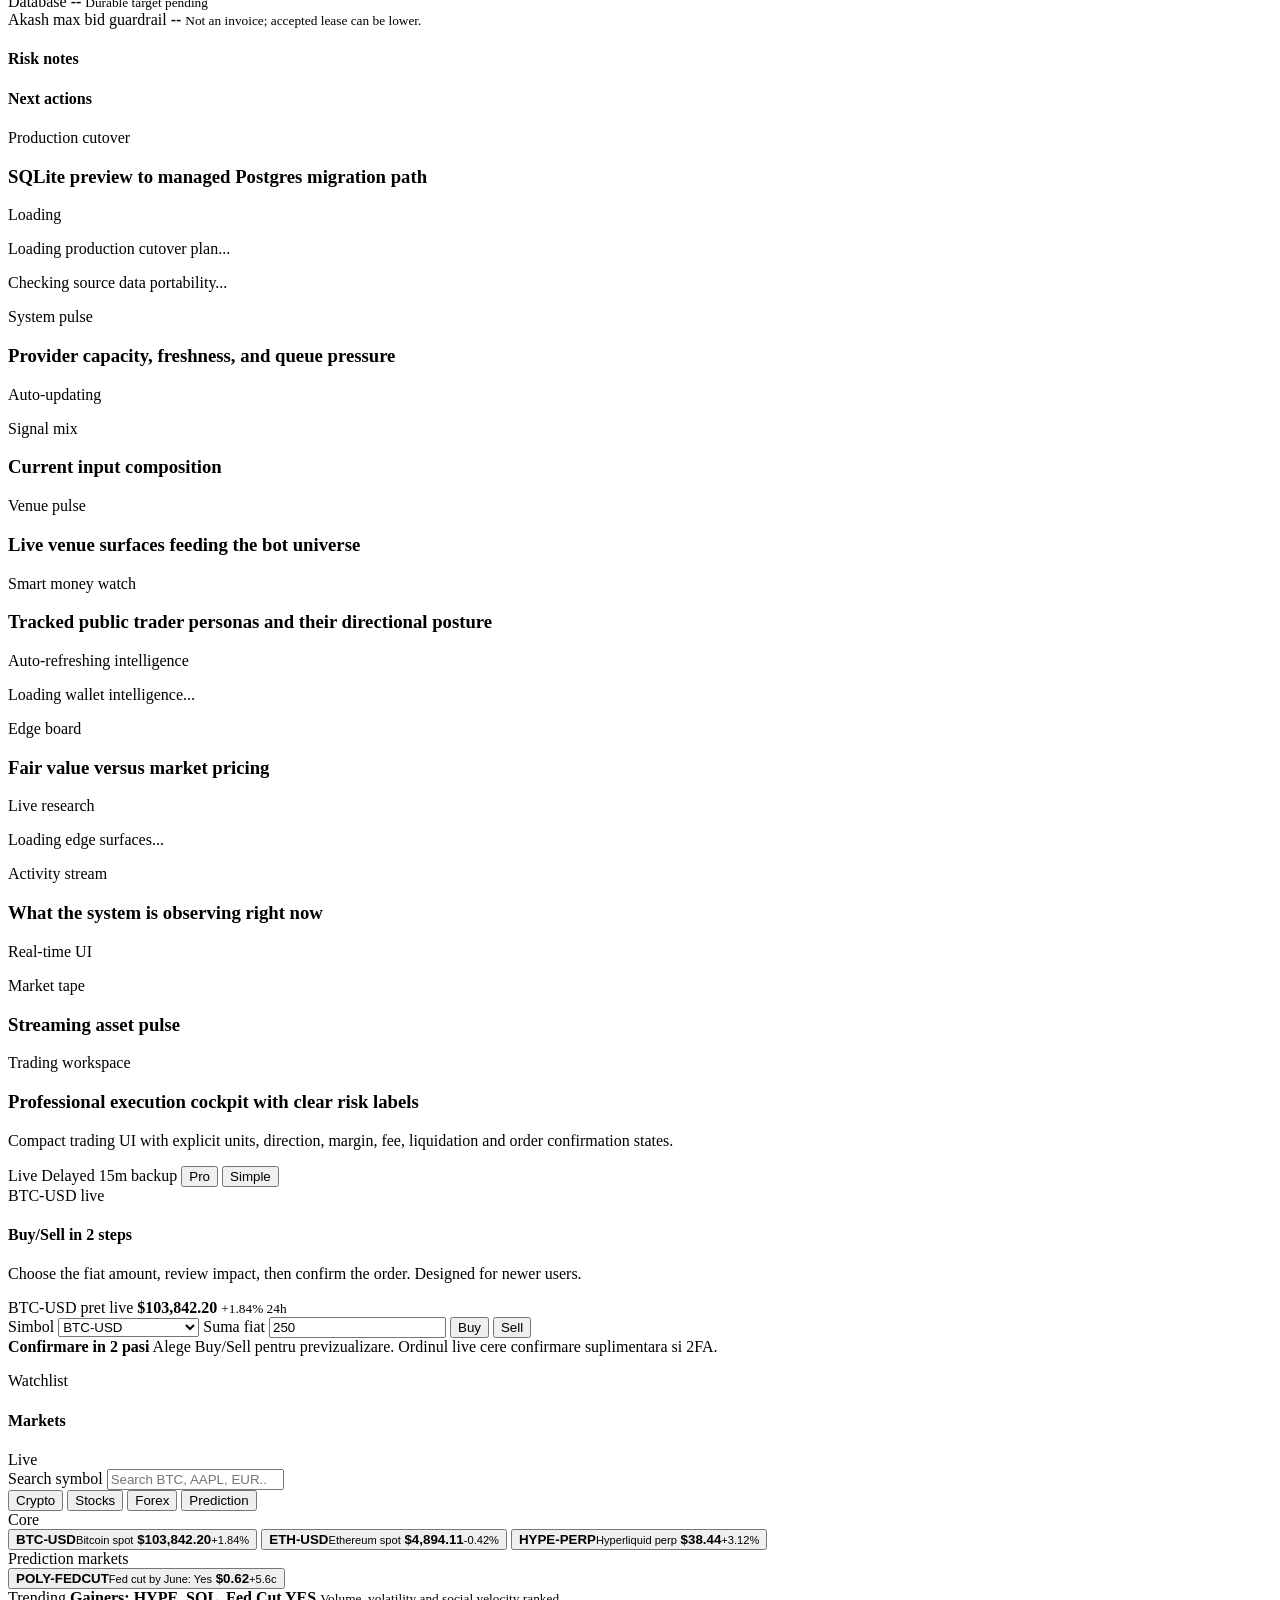
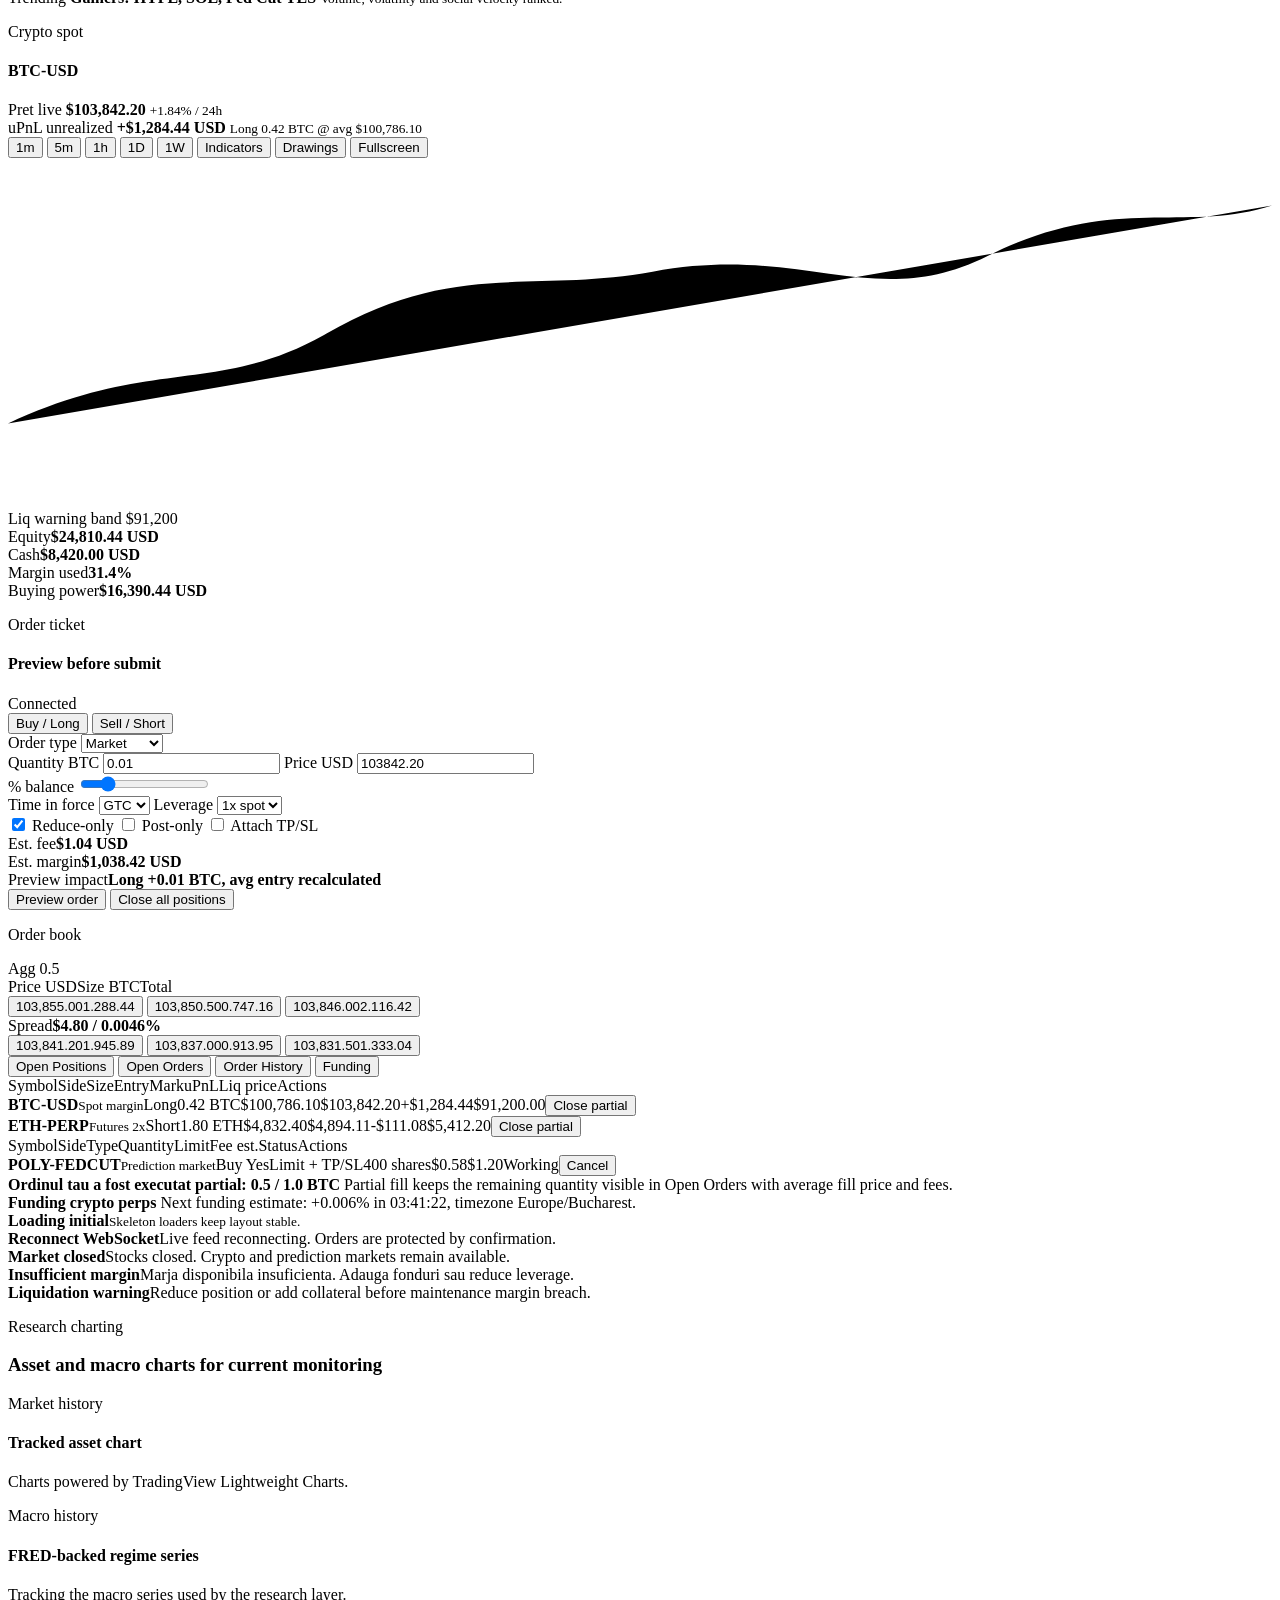
==== commit 848c224d: "feat(ui): refine command center navigation" ====
--- a/api/app/static/dashboard.html
+++ b/api/app/static/dashboard.html
@@ -30,13 +30,49 @@
         </div>
       </div>
       <nav class="sidebar-nav app-tabbar" aria-label="Primary navigation">
-        <a class="active" data-icon="home" href="#market-console-section">Home</a>
-        <a data-icon="markets" href="#intelligence-section">Markets</a>
-        <a data-icon="trade" href="#trading-workspace-section">Trade</a>
-        <a data-icon="signals" href="#social-trader-section">Signals</a>
-        <a data-icon="lab" href="/simulation">Lab</a>
-        <a data-icon="portfolio" href="#paper-section">Portfolio</a>
-        <a data-icon="settings" href="#account-section">Settings</a>
+        <a class="active" data-icon="command" data-nav-kind="section" href="#market-console-section">
+          <span class="nav-icon" aria-hidden="true">
+            <svg viewBox="0 0 24 24" focusable="false"><path d="M5 19V9m6 10V5m6 14v-7"></path></svg>
+          </span>
+          Command Center
+        </a>
+        <a data-icon="markets" data-nav-kind="section" href="#intelligence-section">
+          <span class="nav-icon" aria-hidden="true">
+            <svg viewBox="0 0 24 24" focusable="false"><path d="M4 17l5-5 4 3 7-8"></path><path d="M4 20h16"></path></svg>
+          </span>
+          Markets
+        </a>
+        <a data-icon="trade" data-nav-kind="section" href="#trading-workspace-section">
+          <span class="nav-icon" aria-hidden="true">
+            <svg viewBox="0 0 24 24" focusable="false"><path d="M7 5v14"></path><path d="M17 5v14"></path><path d="M5 9h4v6H5z"></path><path d="M15 7h4v8h-4z"></path></svg>
+          </span>
+          Trade
+        </a>
+        <a data-icon="signals" data-nav-kind="section" href="#social-trader-section">
+          <span class="nav-icon" aria-hidden="true">
+            <svg viewBox="0 0 24 24" focusable="false"><path d="M4 13c2-4 4-4 6 0s4 4 6 0 4-4 6 0"></path><path d="M4 18c2-2 4-2 6 0s4 2 6 0 4-2 6 0"></path></svg>
+          </span>
+          Signals
+        </a>
+        <a data-icon="lab" data-nav-kind="app" href="/simulation" aria-label="Lab opens the strategy lab application">
+          <span class="nav-icon" aria-hidden="true">
+            <svg viewBox="0 0 24 24" focusable="false"><path d="M9 3h6"></path><path d="M10 3v6l-5 8a3 3 0 0 0 3 5h8a3 3 0 0 0 3-5l-5-8V3"></path><path d="M8 15h8"></path></svg>
+          </span>
+          Lab
+          <span class="nav-route-badge">APP</span>
+        </a>
+        <a data-icon="portfolio" data-nav-kind="section" href="#paper-section">
+          <span class="nav-icon" aria-hidden="true">
+            <svg viewBox="0 0 24 24" focusable="false"><path d="M4 8h16v11H4z"></path><path d="M7 8V6h10v2"></path><path d="M15 14h5"></path></svg>
+          </span>
+          Portfolio
+        </a>
+        <a data-icon="settings" data-nav-kind="section" href="#account-section">
+          <span class="nav-icon" aria-hidden="true">
+            <svg viewBox="0 0 24 24" focusable="false"><path d="M12 8a4 4 0 1 0 0 8 4 4 0 0 0 0-8z"></path><path d="M12 2v3m0 14v3M4.9 4.9l2.1 2.1m10 10 2.1 2.1M2 12h3m14 0h3M4.9 19.1l2.1-2.1m10-10 2.1-2.1"></path></svg>
+          </span>
+          Settings
+        </a>
       </nav>
       <nav class="sidebar-nav dashboard-route-resolver" aria-hidden="true" tabindex="-1">
         <a href="#feature-readiness-section" data-route-resolver="true" data-i18n="nav_feature_status">Feature Status</a>
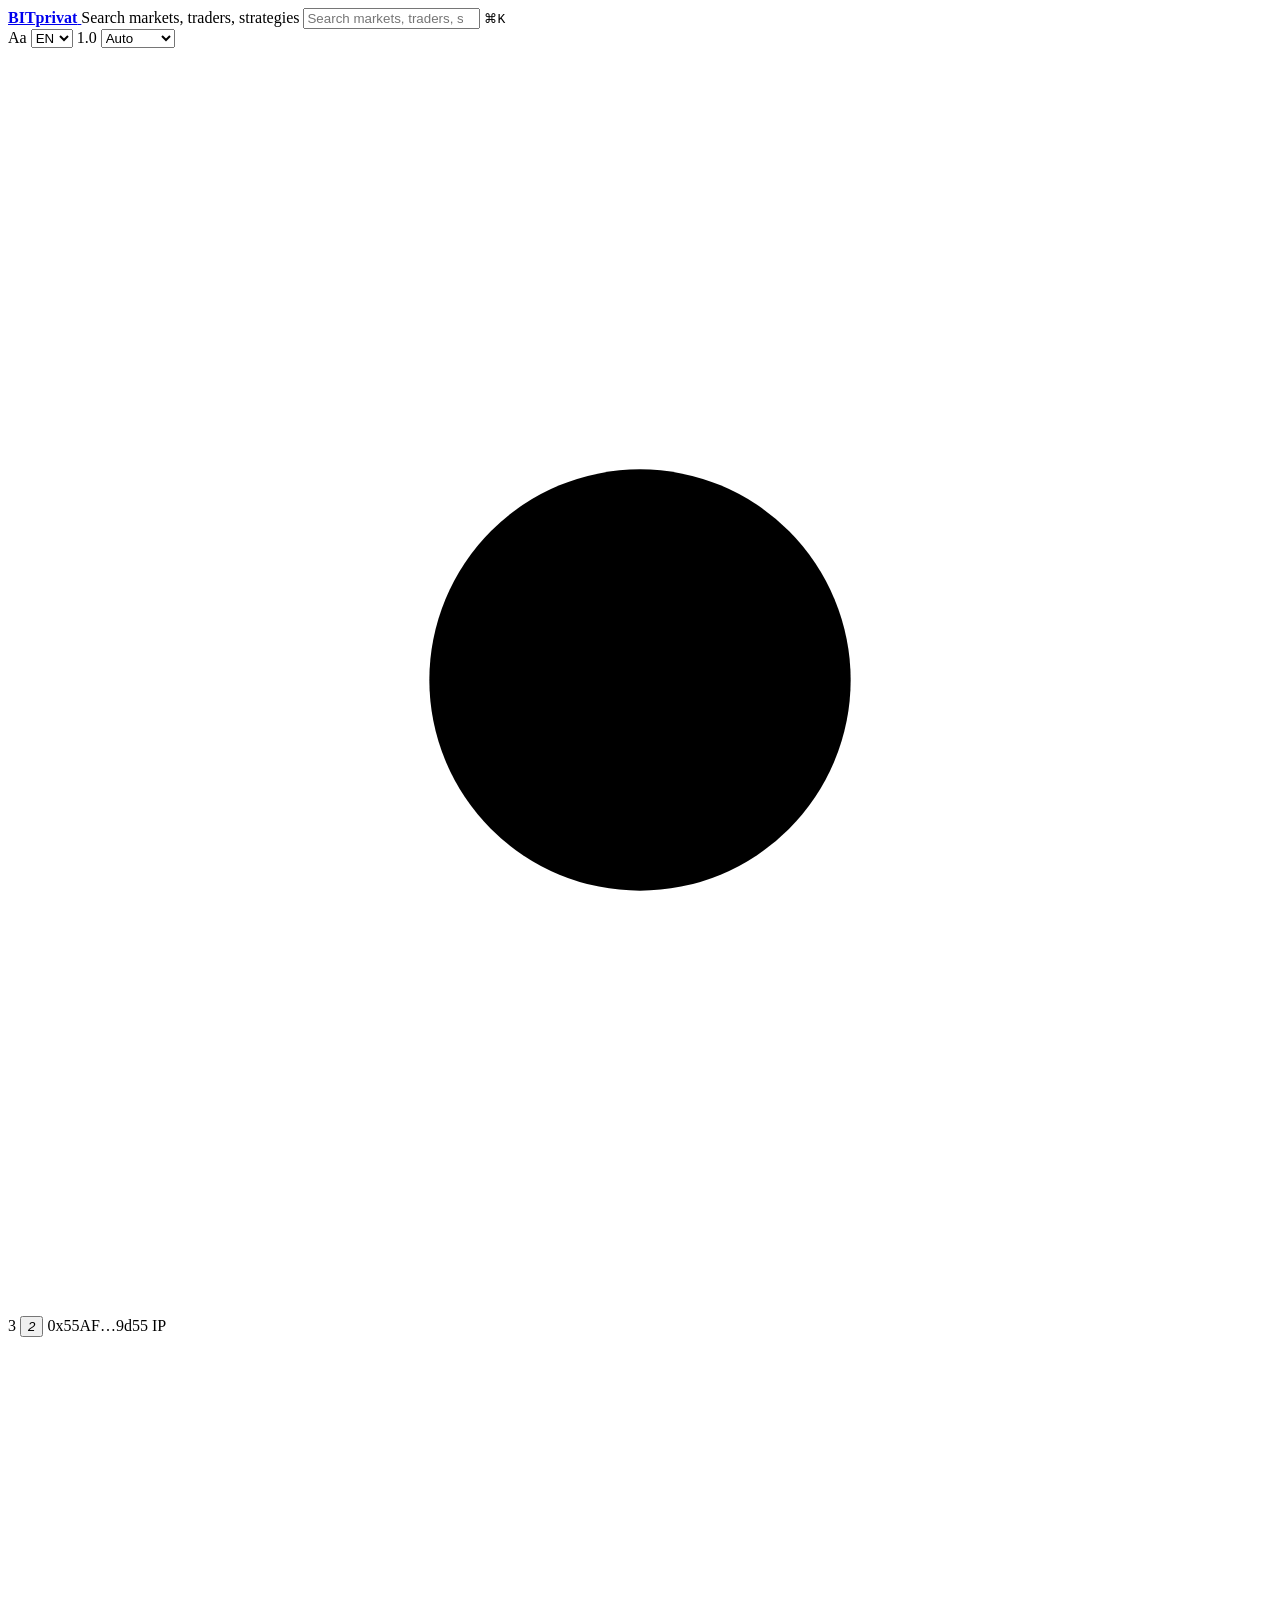
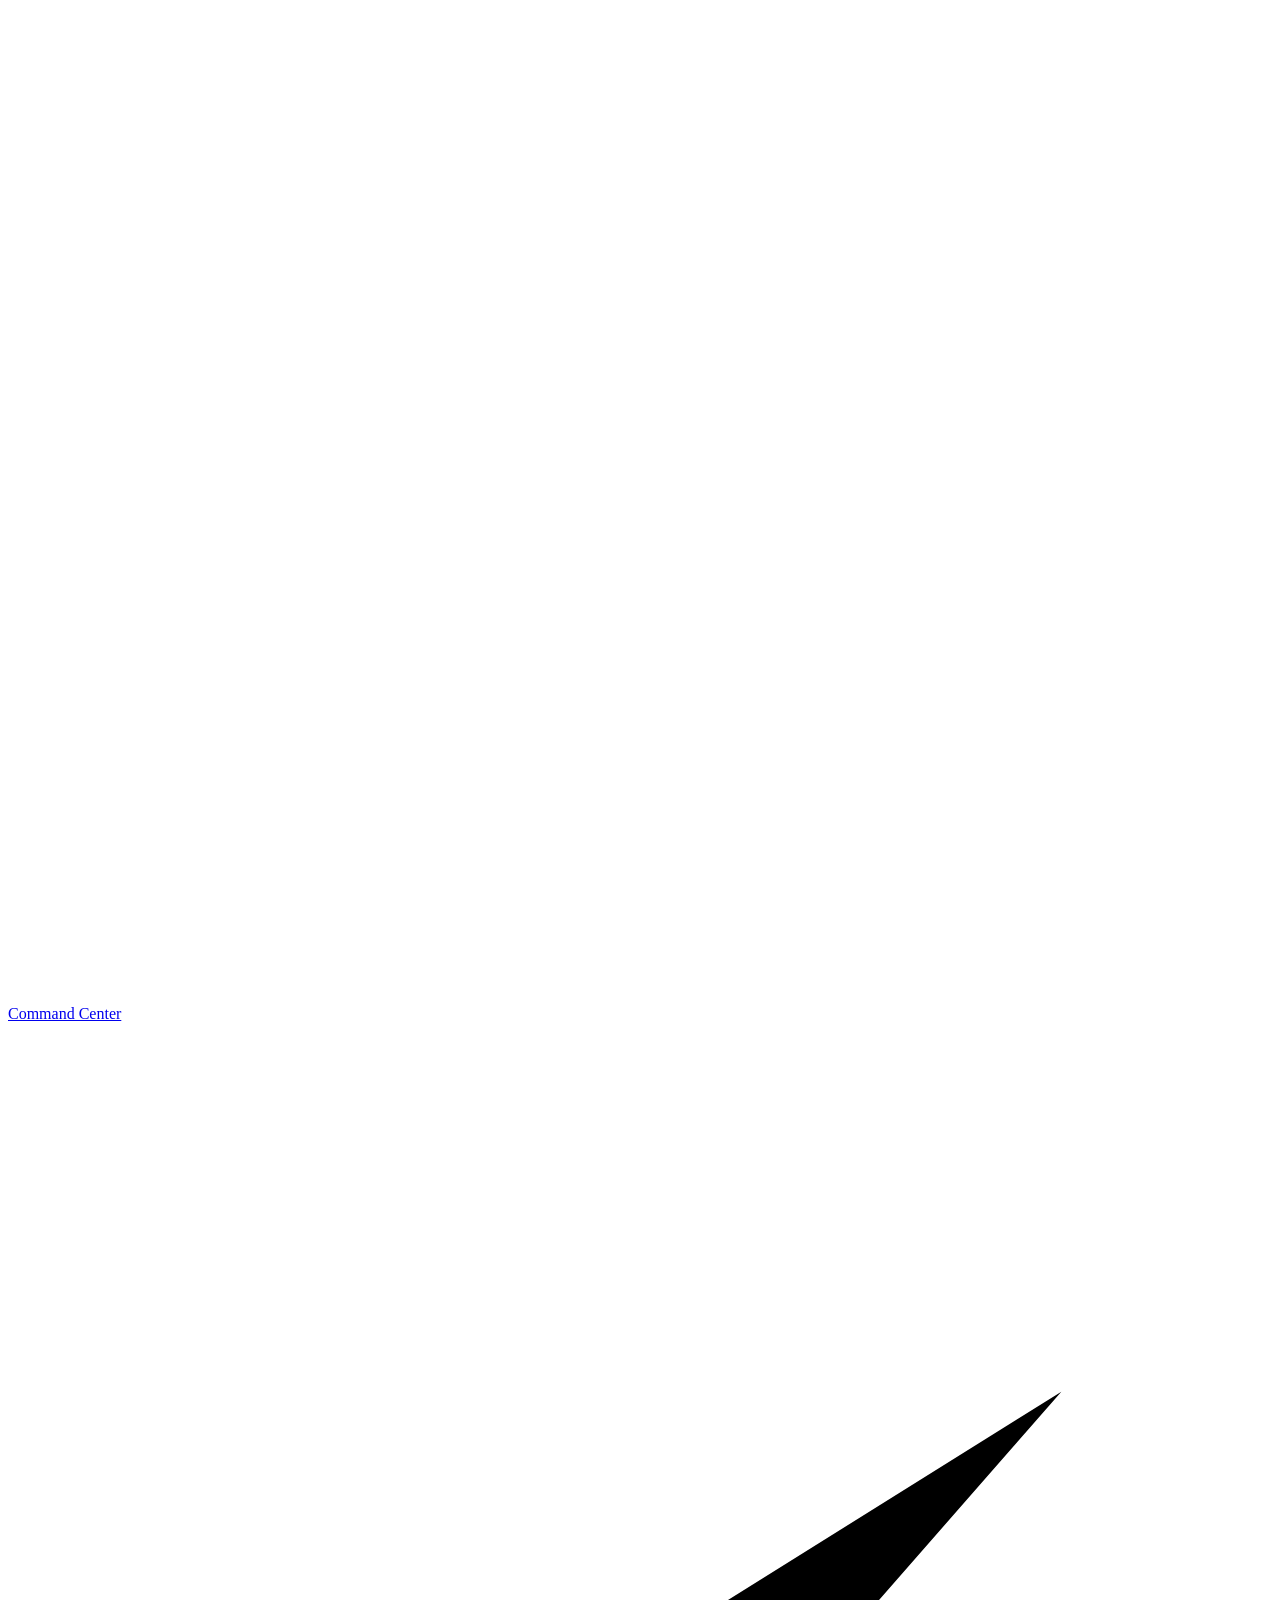
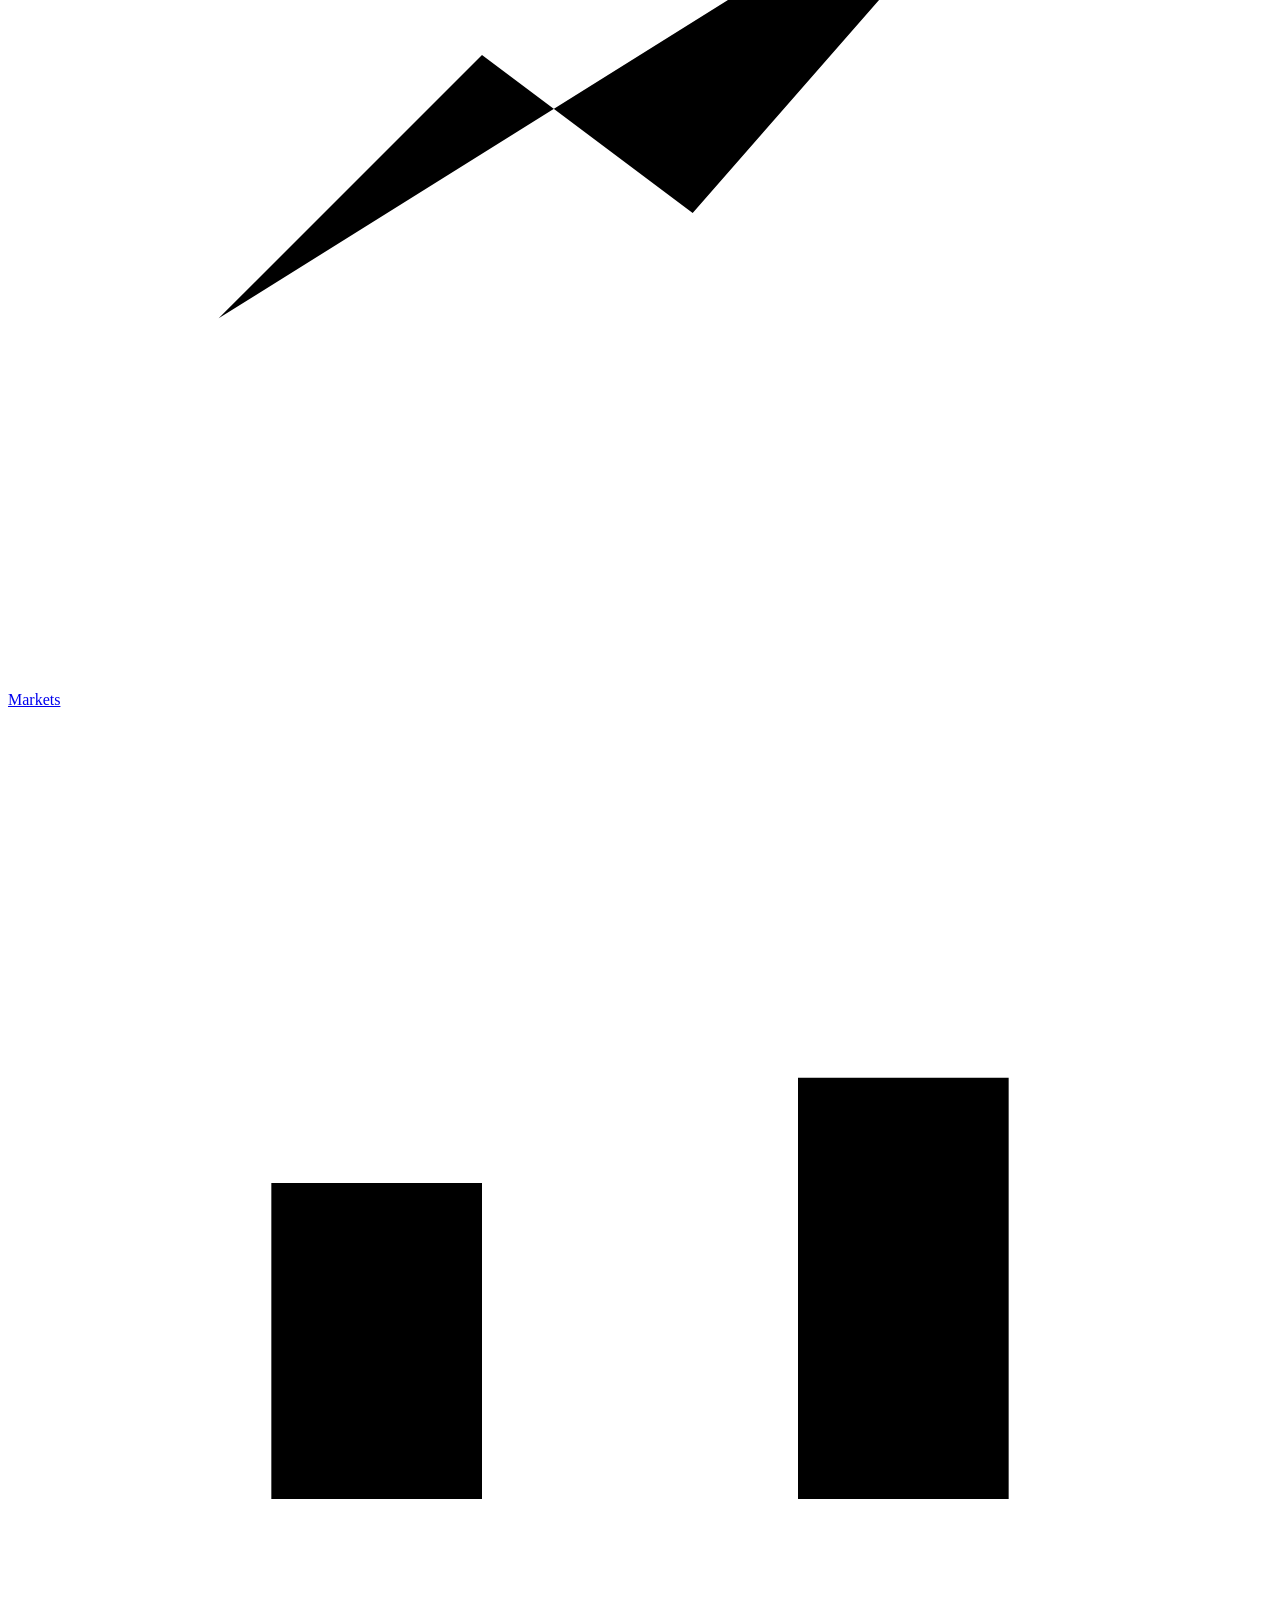
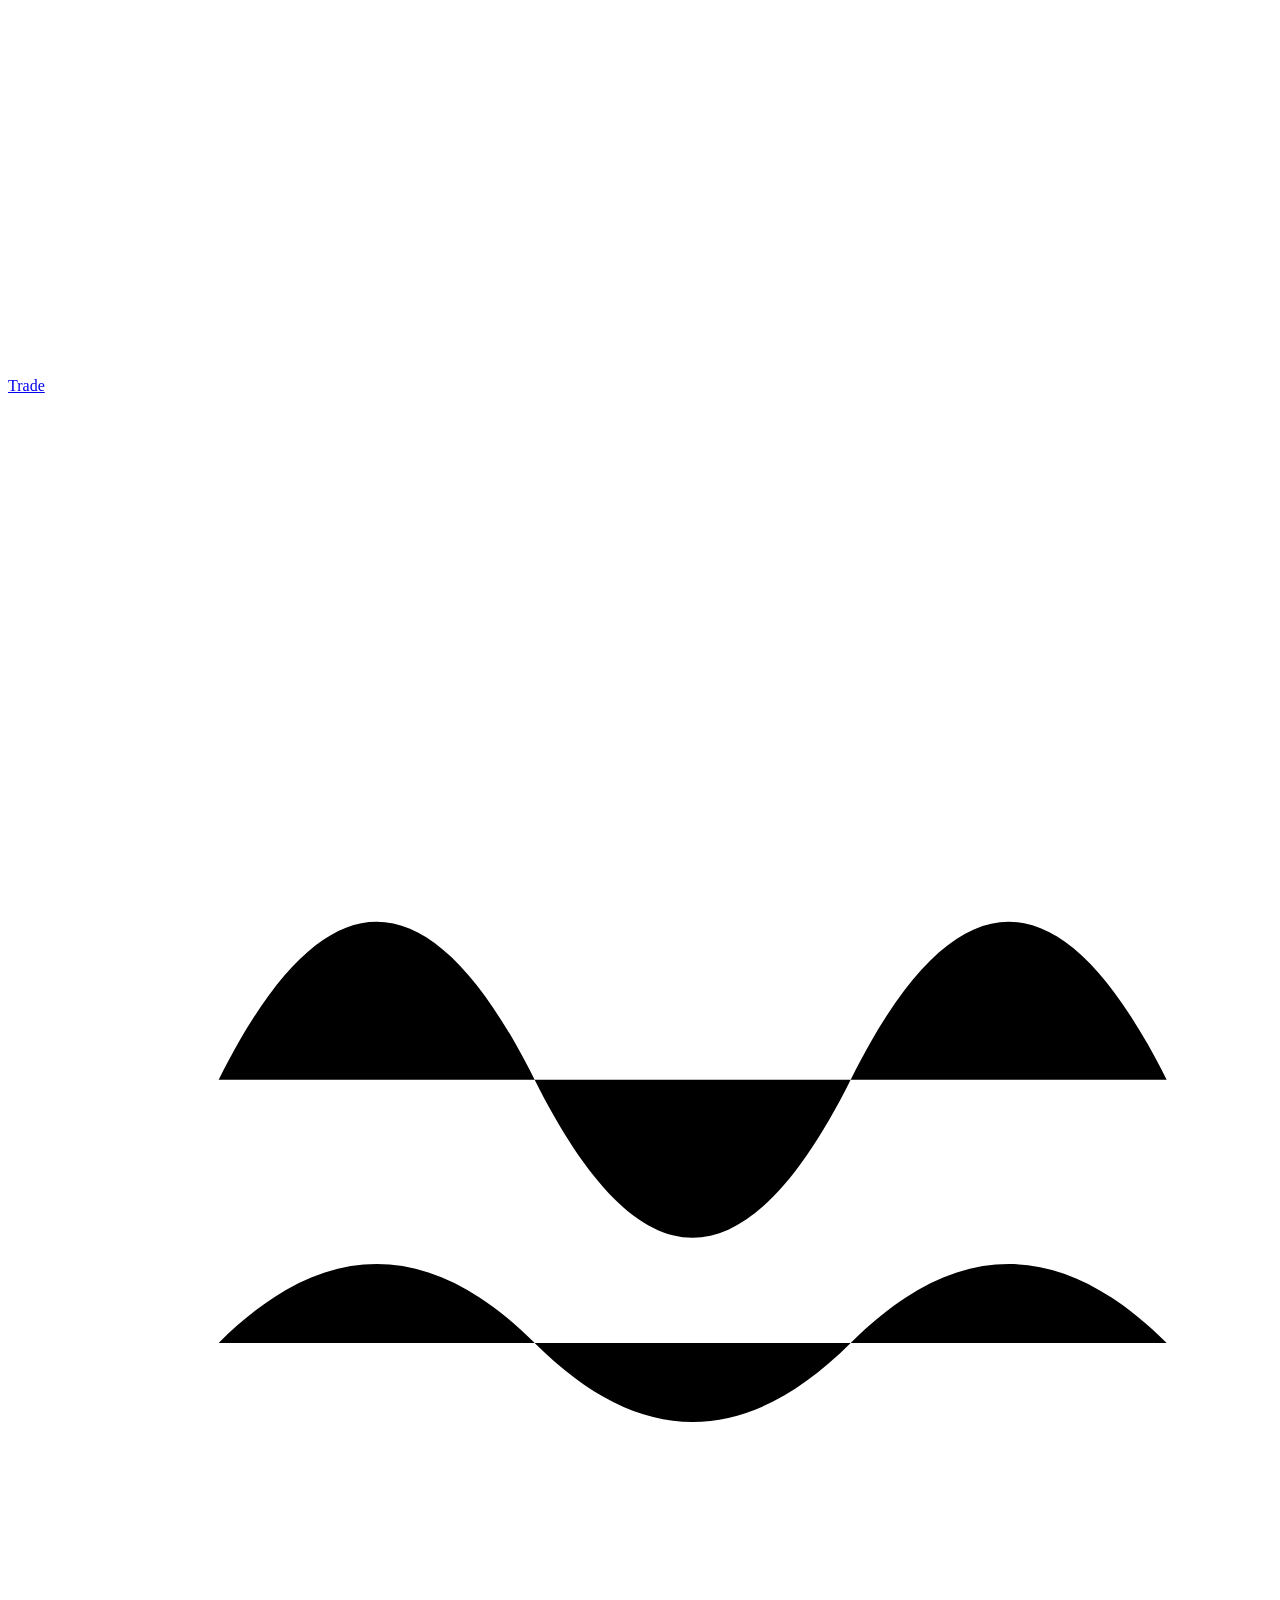
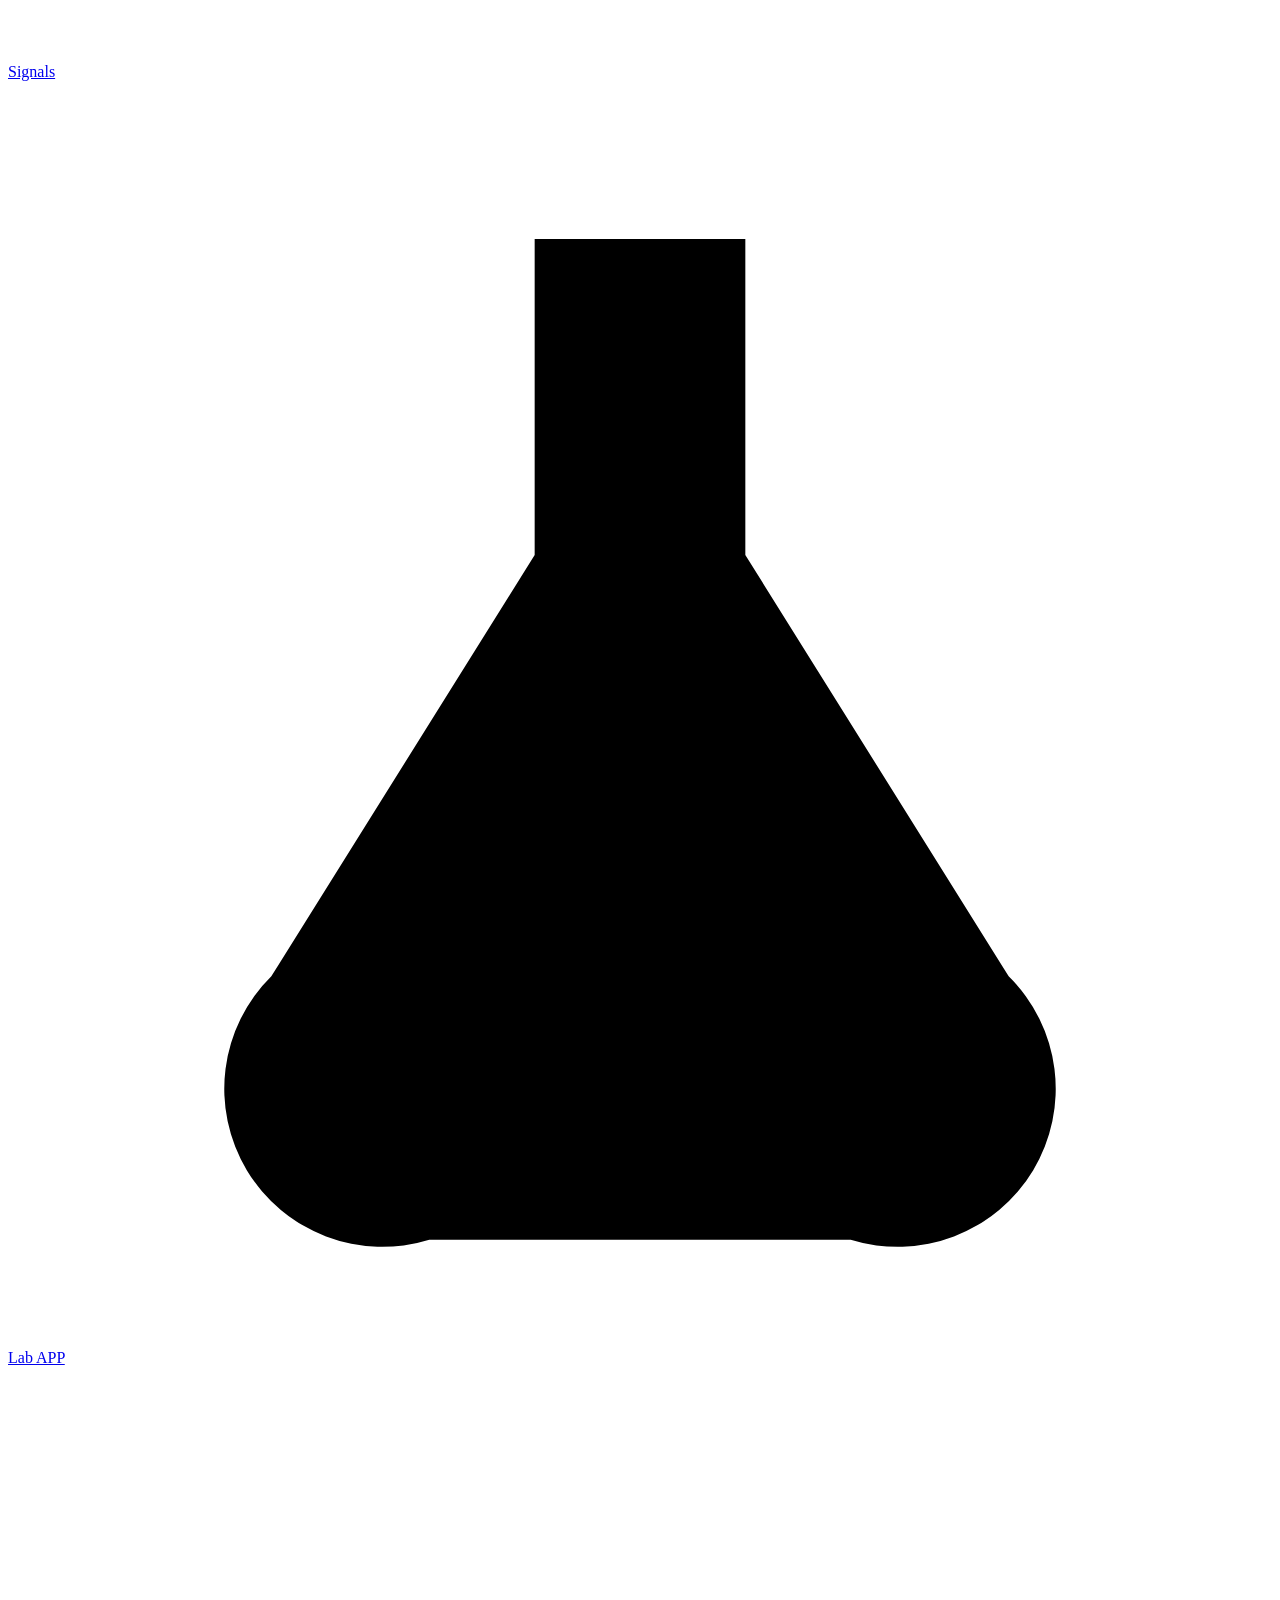
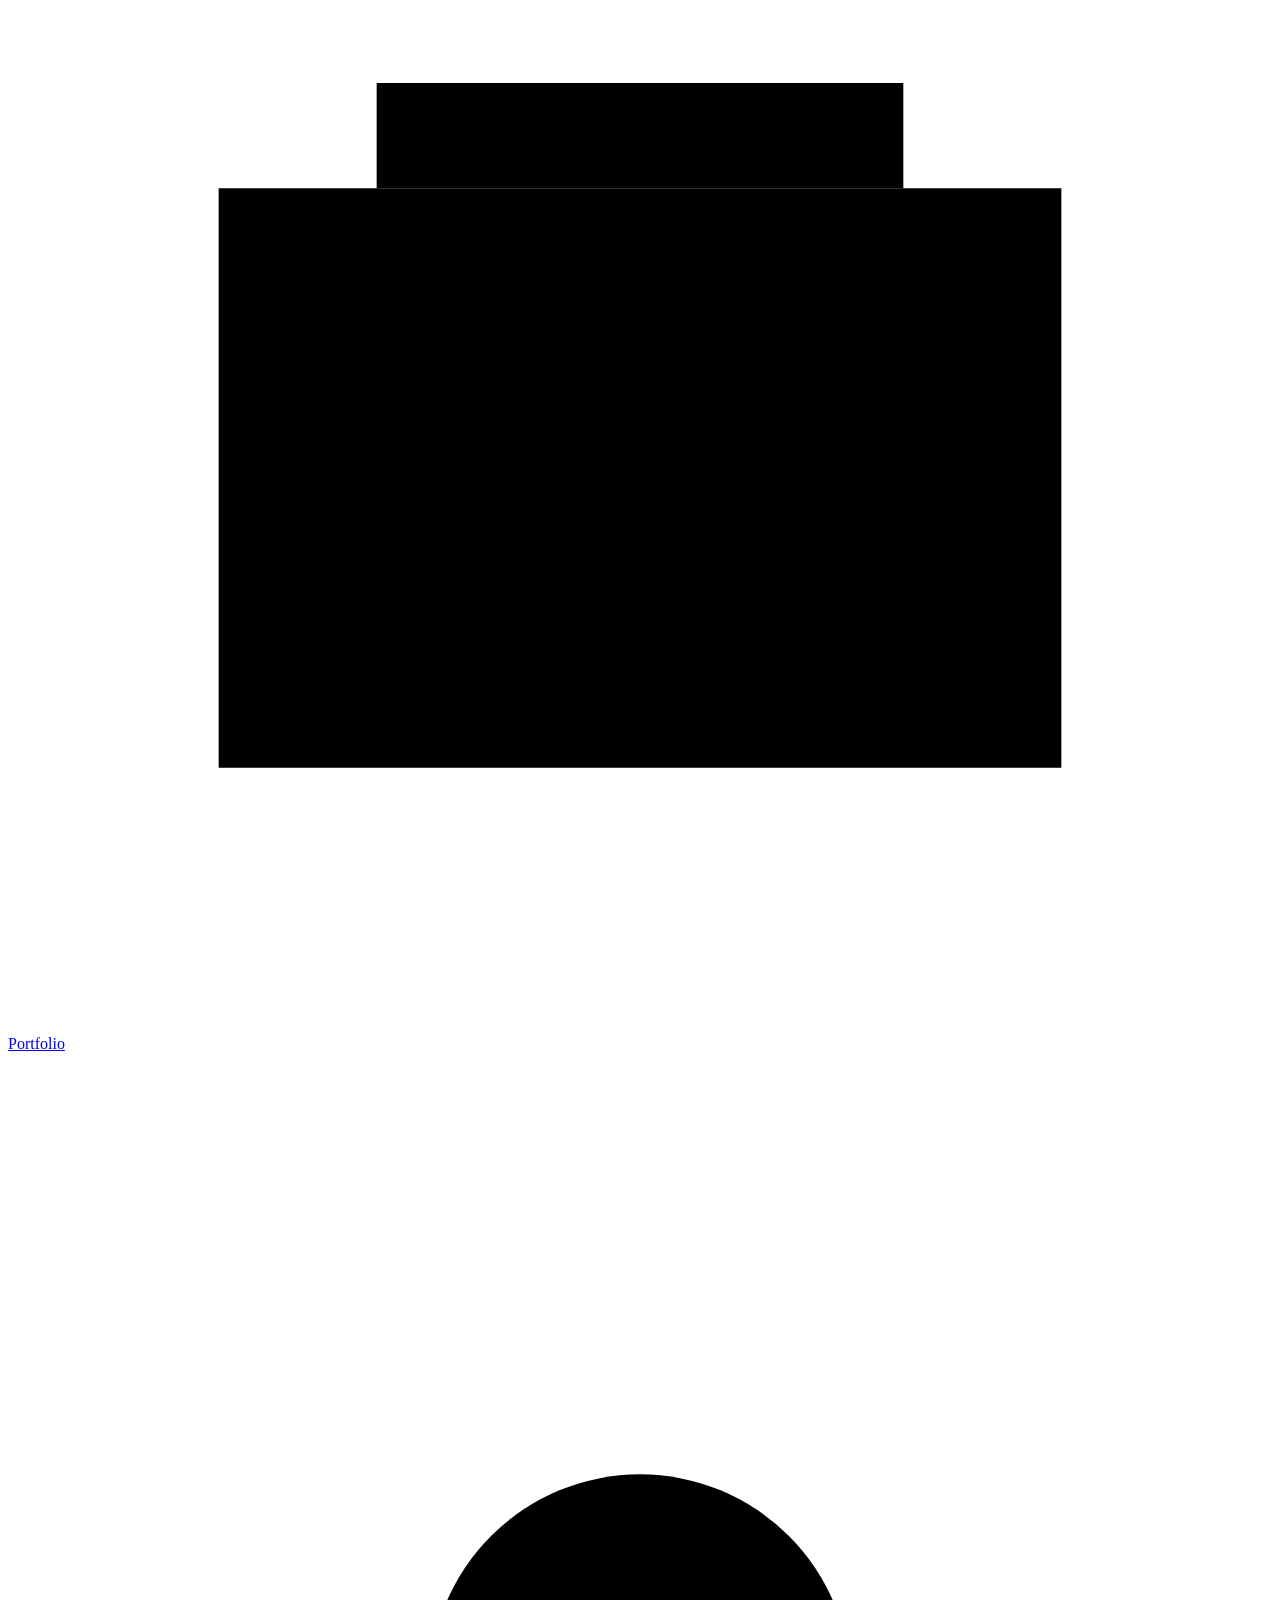
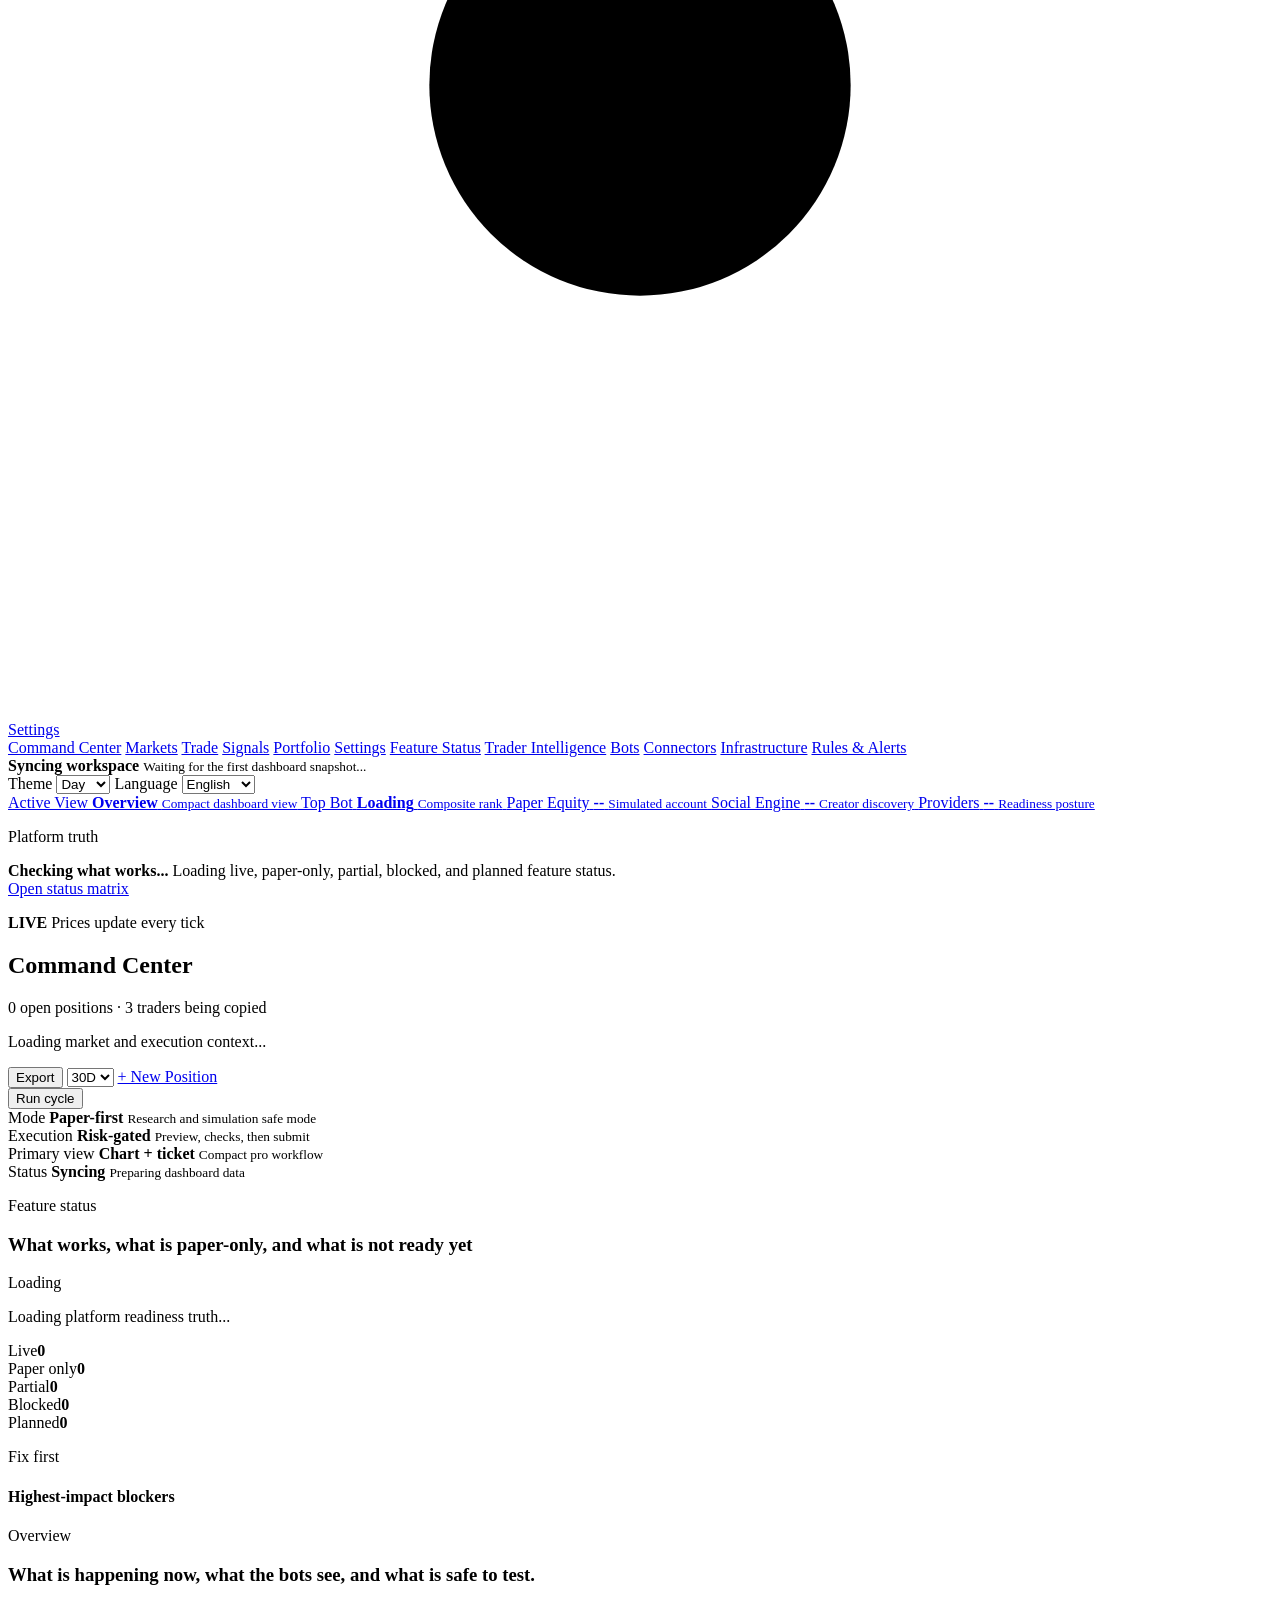
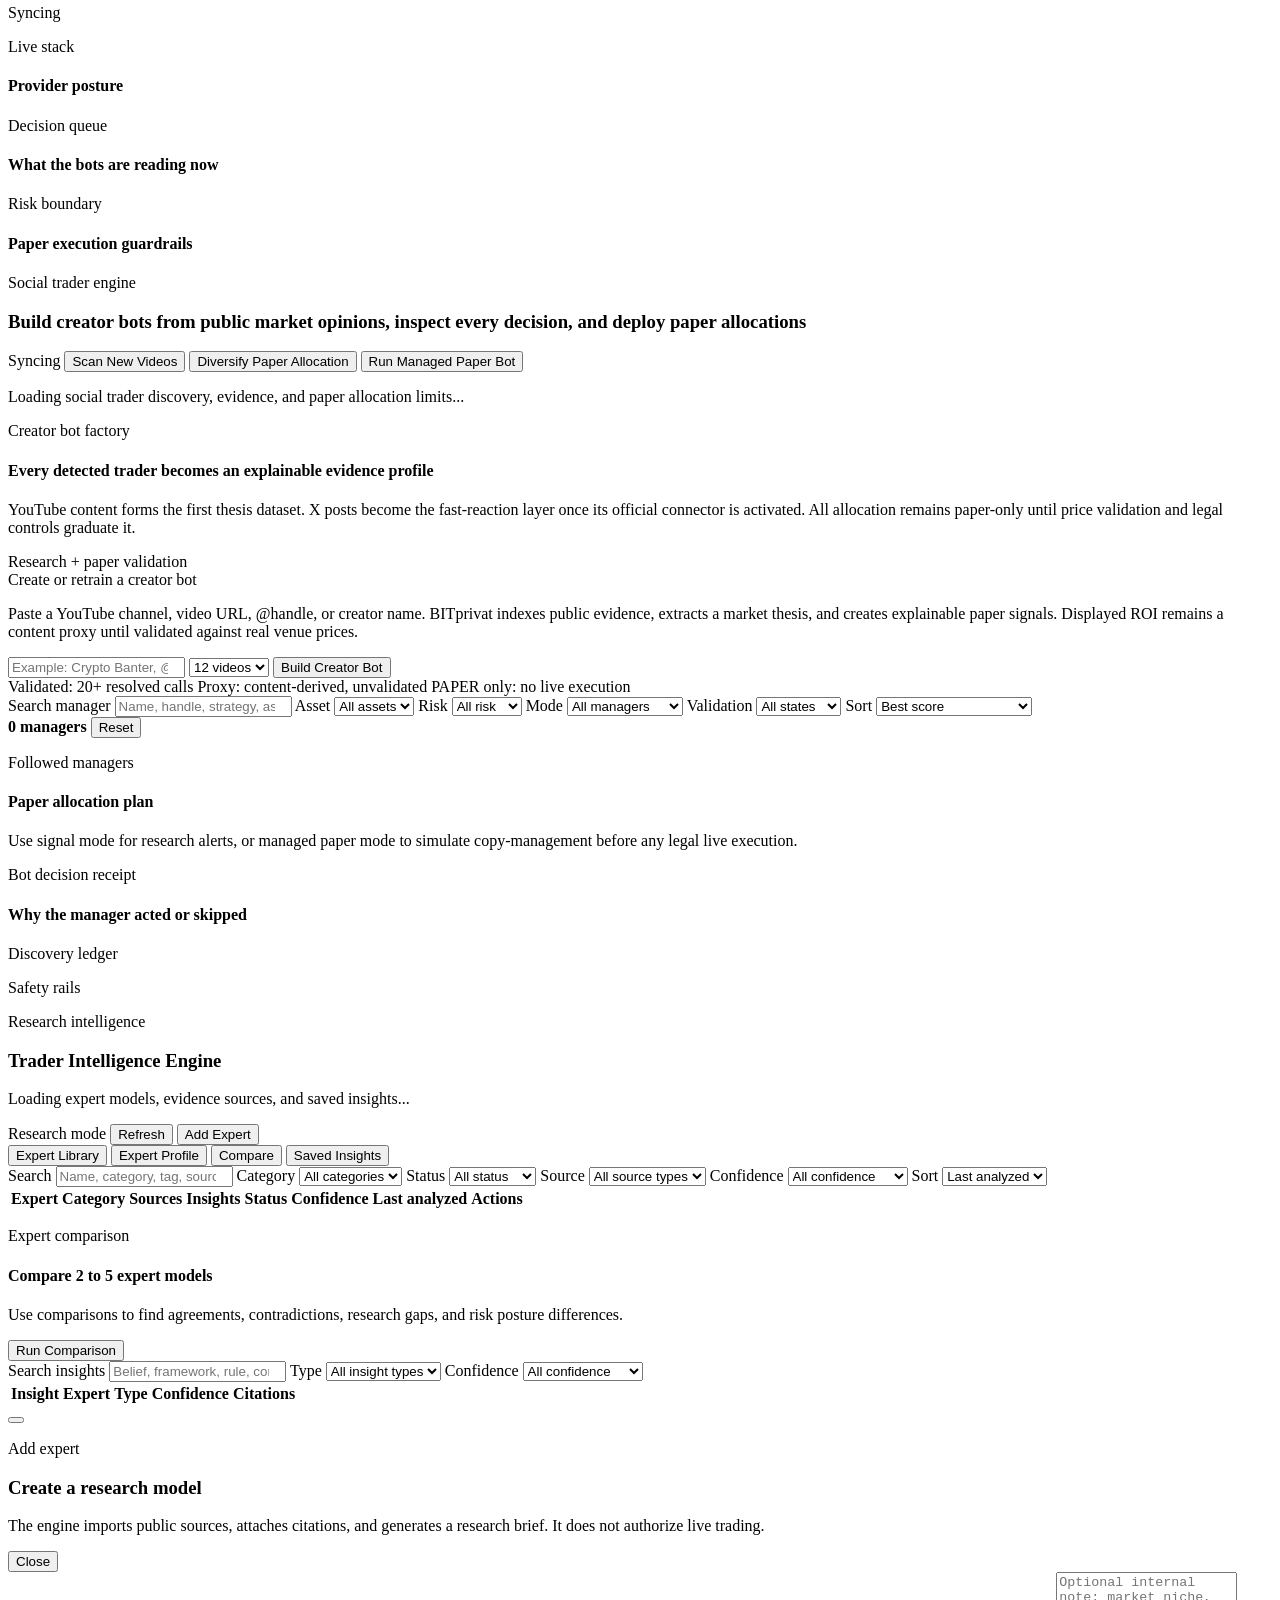
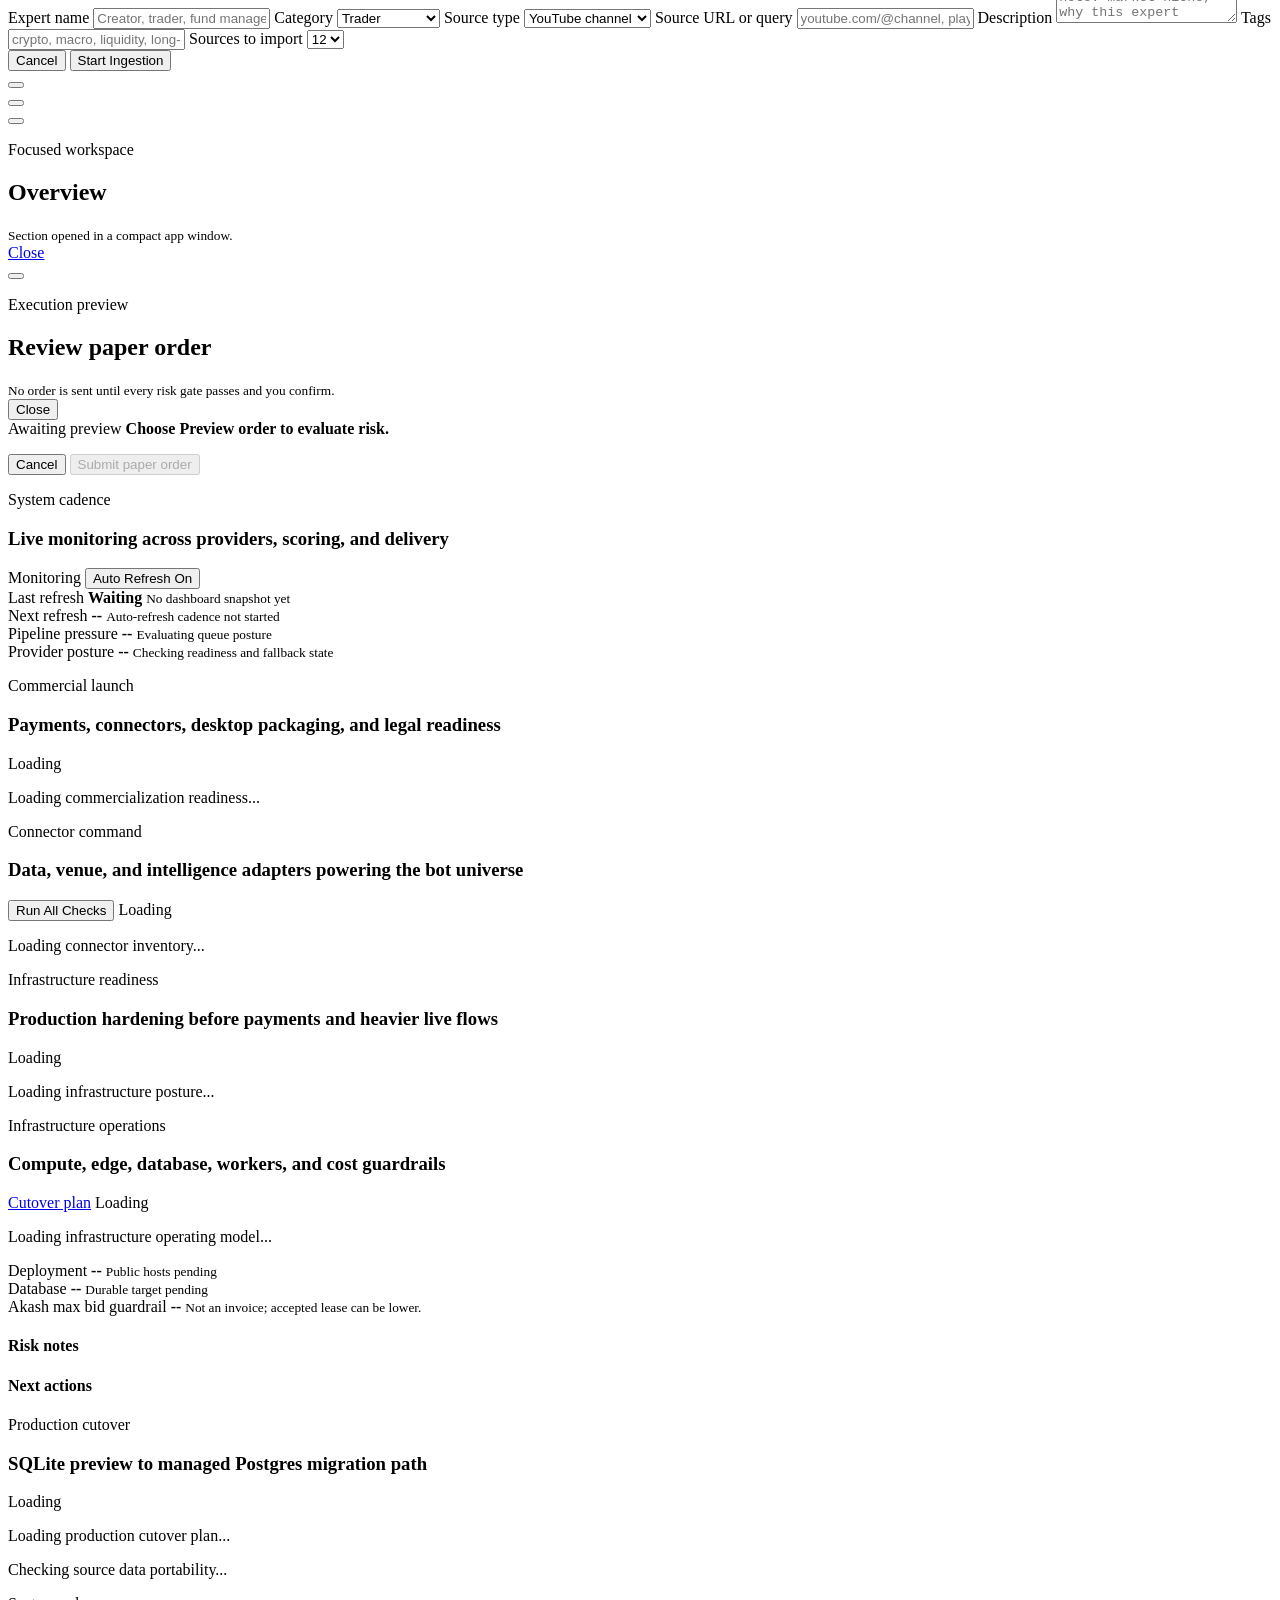
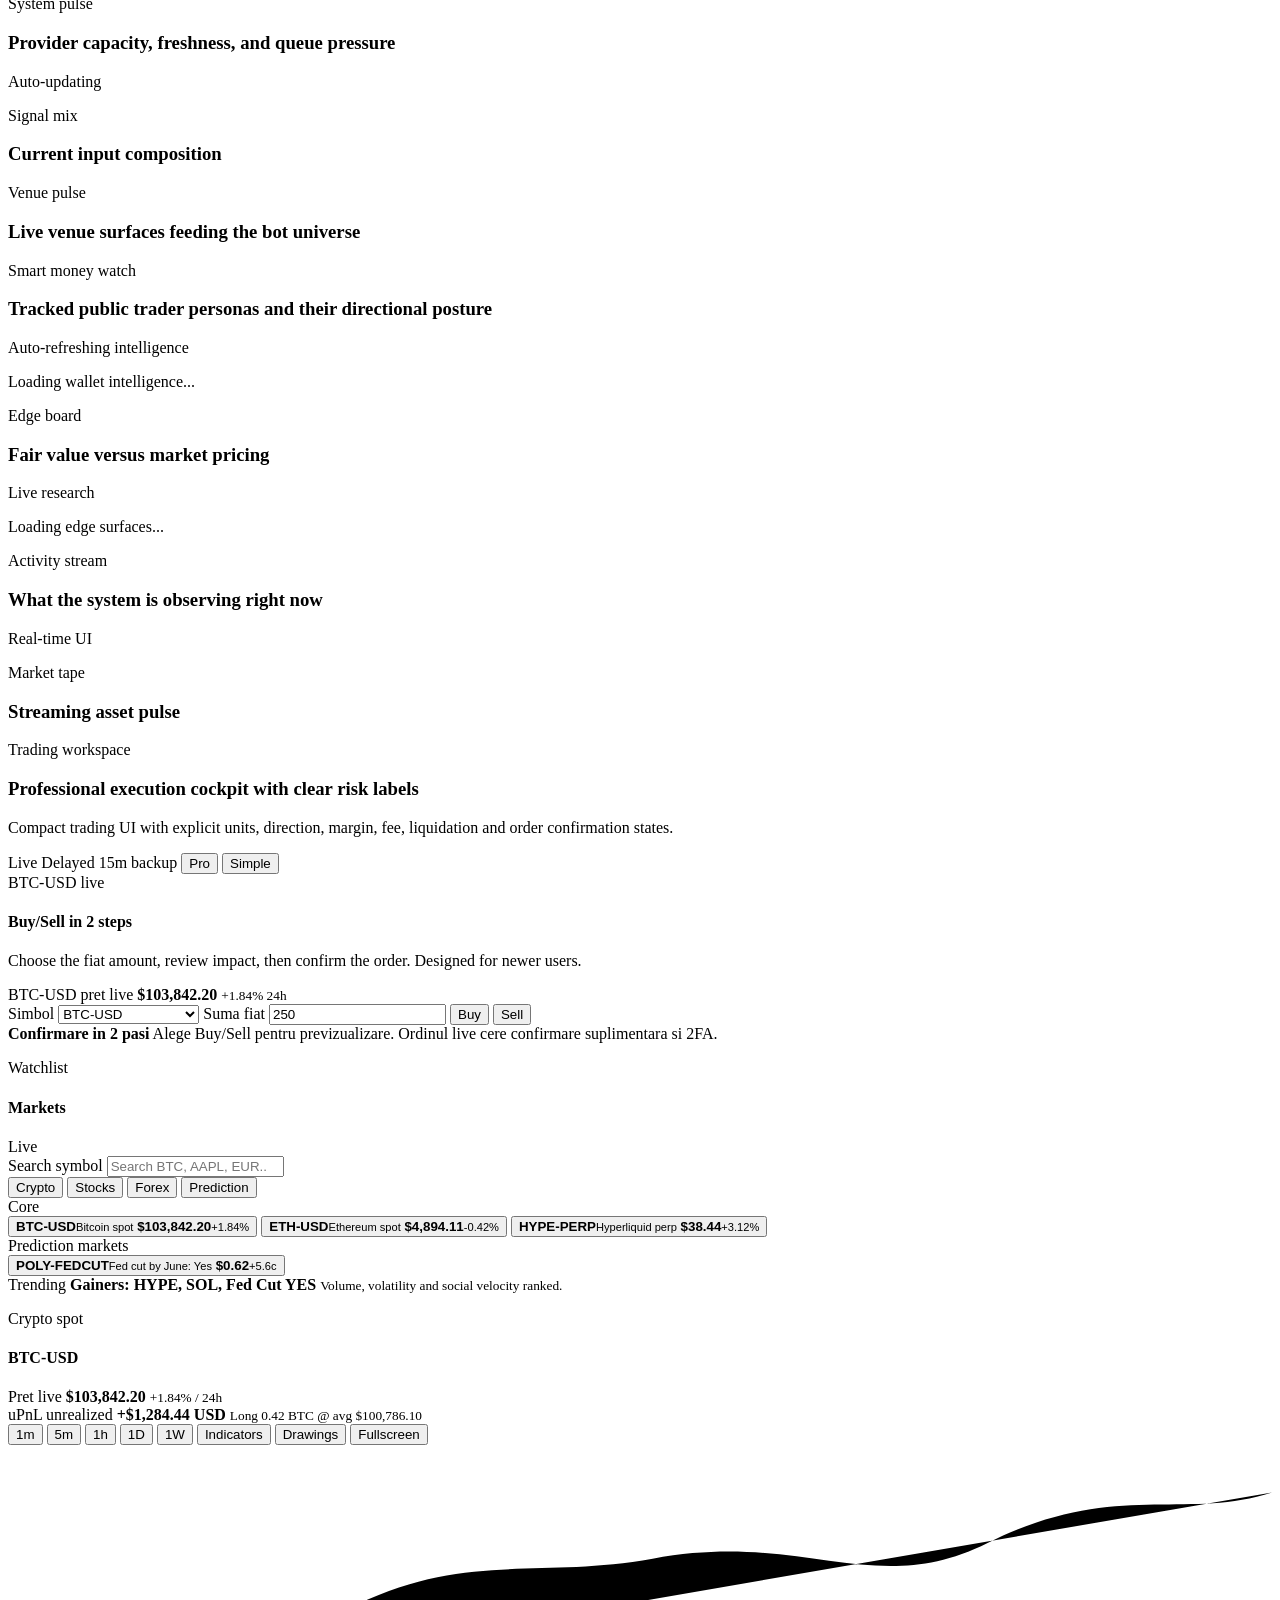
==== commit da0a3144: "feat(ui): make command shell route based" ====
--- a/api/app/static/dashboard.html
+++ b/api/app/static/dashboard.html
@@ -5,12 +5,13 @@
   <meta name="viewport" content="width=device-width, initial-scale=1.0">
   <title>BITprivat Command Center</title>
   <link rel="stylesheet" href="/static/styles.css?v=pro-auth-1">
+  <link rel="stylesheet" href="/static/hyperliquid-tokens.css?v=hl-1">
 </head>
 <body class="dashboard-body command-os bit-engine-product-ui" data-theme="night" data-language="en" data-workspace-style="institutional">
   <div class="dashboard-shell">
     <aside class="sidebar app-command-chrome" aria-label="BITprivat command navigation">
       <div class="app-command-topbar">
-        <a class="app-command-brand" href="#market-console-section" aria-label="BITprivat home">
+        <a class="app-command-brand" href="/dashboard" aria-label="BITprivat Command Center">
           <span class="app-brand-chart" aria-hidden="true"><i></i><i></i><i></i></span>
           <strong>BITprivat</strong>
         </a>
@@ -20,6 +21,24 @@
           <kbd>&#8984;K</kbd>
         </label>
         <div class="app-command-actions" aria-label="Account status and notifications">
+          <label class="app-toolbar-select app-language-control" aria-label="Language">
+            <span class="app-toolbar-icon" aria-hidden="true">Aa</span>
+            <select data-preference-language aria-label="Language">
+              <option value="en">EN</option>
+              <option value="ro">RO</option>
+            </select>
+          </label>
+          <label class="app-toolbar-select app-number-format-control" aria-label="Number format">
+            <span class="app-toolbar-icon" aria-hidden="true">1.0</span>
+            <select data-preference-number-format aria-label="Number format">
+              <option value="auto">Auto</option>
+              <option value="en-US">1,234.56</option>
+              <option value="ro-RO">1.234,56</option>
+            </select>
+          </label>
+          <a class="app-icon-button app-settings-link" href="/settings" aria-label="Settings">
+            <svg viewBox="0 0 24 24" focusable="false" aria-hidden="true"><path d="M12 8a4 4 0 1 0 0 8 4 4 0 0 0 0-8z"></path><path d="M12 2v3m0 14v3M4.9 4.9l2.1 2.1m10 10 2.1 2.1M2 12h3m14 0h3M4.9 19.1l2.1-2.1m10-10 2.1-2.1"></path></svg>
+          </a>
           <span class="app-alert-count"><i aria-hidden="true"></i>3</span>
           <button class="app-icon-button" type="button" aria-label="Notifications">
             <span class="app-bell-glyph" aria-hidden="true"></span>
@@ -30,25 +49,25 @@
         </div>
       </div>
       <nav class="sidebar-nav app-tabbar" aria-label="Primary navigation">
-        <a class="active" data-icon="command" data-nav-kind="section" href="#market-console-section">
+        <a class="active" data-icon="command" data-nav-kind="page" data-route="/dashboard" href="/dashboard">
           <span class="nav-icon" aria-hidden="true">
             <svg viewBox="0 0 24 24" focusable="false"><path d="M5 19V9m6 10V5m6 14v-7"></path></svg>
           </span>
           Command Center
         </a>
-        <a data-icon="markets" data-nav-kind="section" href="#intelligence-section">
+        <a data-icon="markets" data-nav-kind="page" data-route="/markets" href="/markets">
           <span class="nav-icon" aria-hidden="true">
             <svg viewBox="0 0 24 24" focusable="false"><path d="M4 17l5-5 4 3 7-8"></path><path d="M4 20h16"></path></svg>
           </span>
           Markets
         </a>
-        <a data-icon="trade" data-nav-kind="section" href="#trading-workspace-section">
+        <a data-icon="trade" data-nav-kind="page" data-route="/trade" href="/trade">
           <span class="nav-icon" aria-hidden="true">
             <svg viewBox="0 0 24 24" focusable="false"><path d="M7 5v14"></path><path d="M17 5v14"></path><path d="M5 9h4v6H5z"></path><path d="M15 7h4v8h-4z"></path></svg>
           </span>
           Trade
         </a>
-        <a data-icon="signals" data-nav-kind="section" href="#social-trader-section">
+        <a data-icon="signals" data-nav-kind="page" data-route="/signals" href="/signals">
           <span class="nav-icon" aria-hidden="true">
             <svg viewBox="0 0 24 24" focusable="false"><path d="M4 13c2-4 4-4 6 0s4 4 6 0 4-4 6 0"></path><path d="M4 18c2-2 4-2 6 0s4 2 6 0 4-2 6 0"></path></svg>
           </span>
@@ -61,13 +80,13 @@
           Lab
           <span class="nav-route-badge">APP</span>
         </a>
-        <a data-icon="portfolio" data-nav-kind="section" href="#paper-section">
+        <a data-icon="portfolio" data-nav-kind="page" data-route="/portfolio" href="/portfolio">
           <span class="nav-icon" aria-hidden="true">
             <svg viewBox="0 0 24 24" focusable="false"><path d="M4 8h16v11H4z"></path><path d="M7 8V6h10v2"></path><path d="M15 14h5"></path></svg>
           </span>
           Portfolio
         </a>
-        <a data-icon="settings" data-nav-kind="section" href="#account-section">
+        <a data-icon="settings" data-nav-kind="page" data-route="/settings" href="/settings">
           <span class="nav-icon" aria-hidden="true">
             <svg viewBox="0 0 24 24" focusable="false"><path d="M12 8a4 4 0 1 0 0 8 4 4 0 0 0 0-8z"></path><path d="M12 2v3m0 14v3M4.9 4.9l2.1 2.1m10 10 2.1 2.1M2 12h3m14 0h3M4.9 19.1l2.1-2.1m10-10 2.1-2.1"></path></svg>
           </span>
@@ -75,6 +94,12 @@
         </a>
       </nav>
       <nav class="sidebar-nav dashboard-route-resolver" aria-hidden="true" tabindex="-1">
+        <a href="#market-console-section" data-route-resolver="true">Command Center</a>
+        <a href="#intelligence-section" data-route-resolver="true">Markets</a>
+        <a href="#trading-workspace-section" data-route-resolver="true">Trade</a>
+        <a href="#social-trader-section" data-route-resolver="true">Signals</a>
+        <a href="#paper-section" data-route-resolver="true">Portfolio</a>
+        <a href="#account-section" data-route-resolver="true">Settings</a>
         <a href="#feature-readiness-section" data-route-resolver="true" data-i18n="nav_feature_status">Feature Status</a>
         <a href="#trader-intelligence-section" data-route-resolver="true">Trader Intelligence</a>
         <a href="#leaderboard-section" data-route-resolver="true" data-i18n="nav_bots">Bots</a>
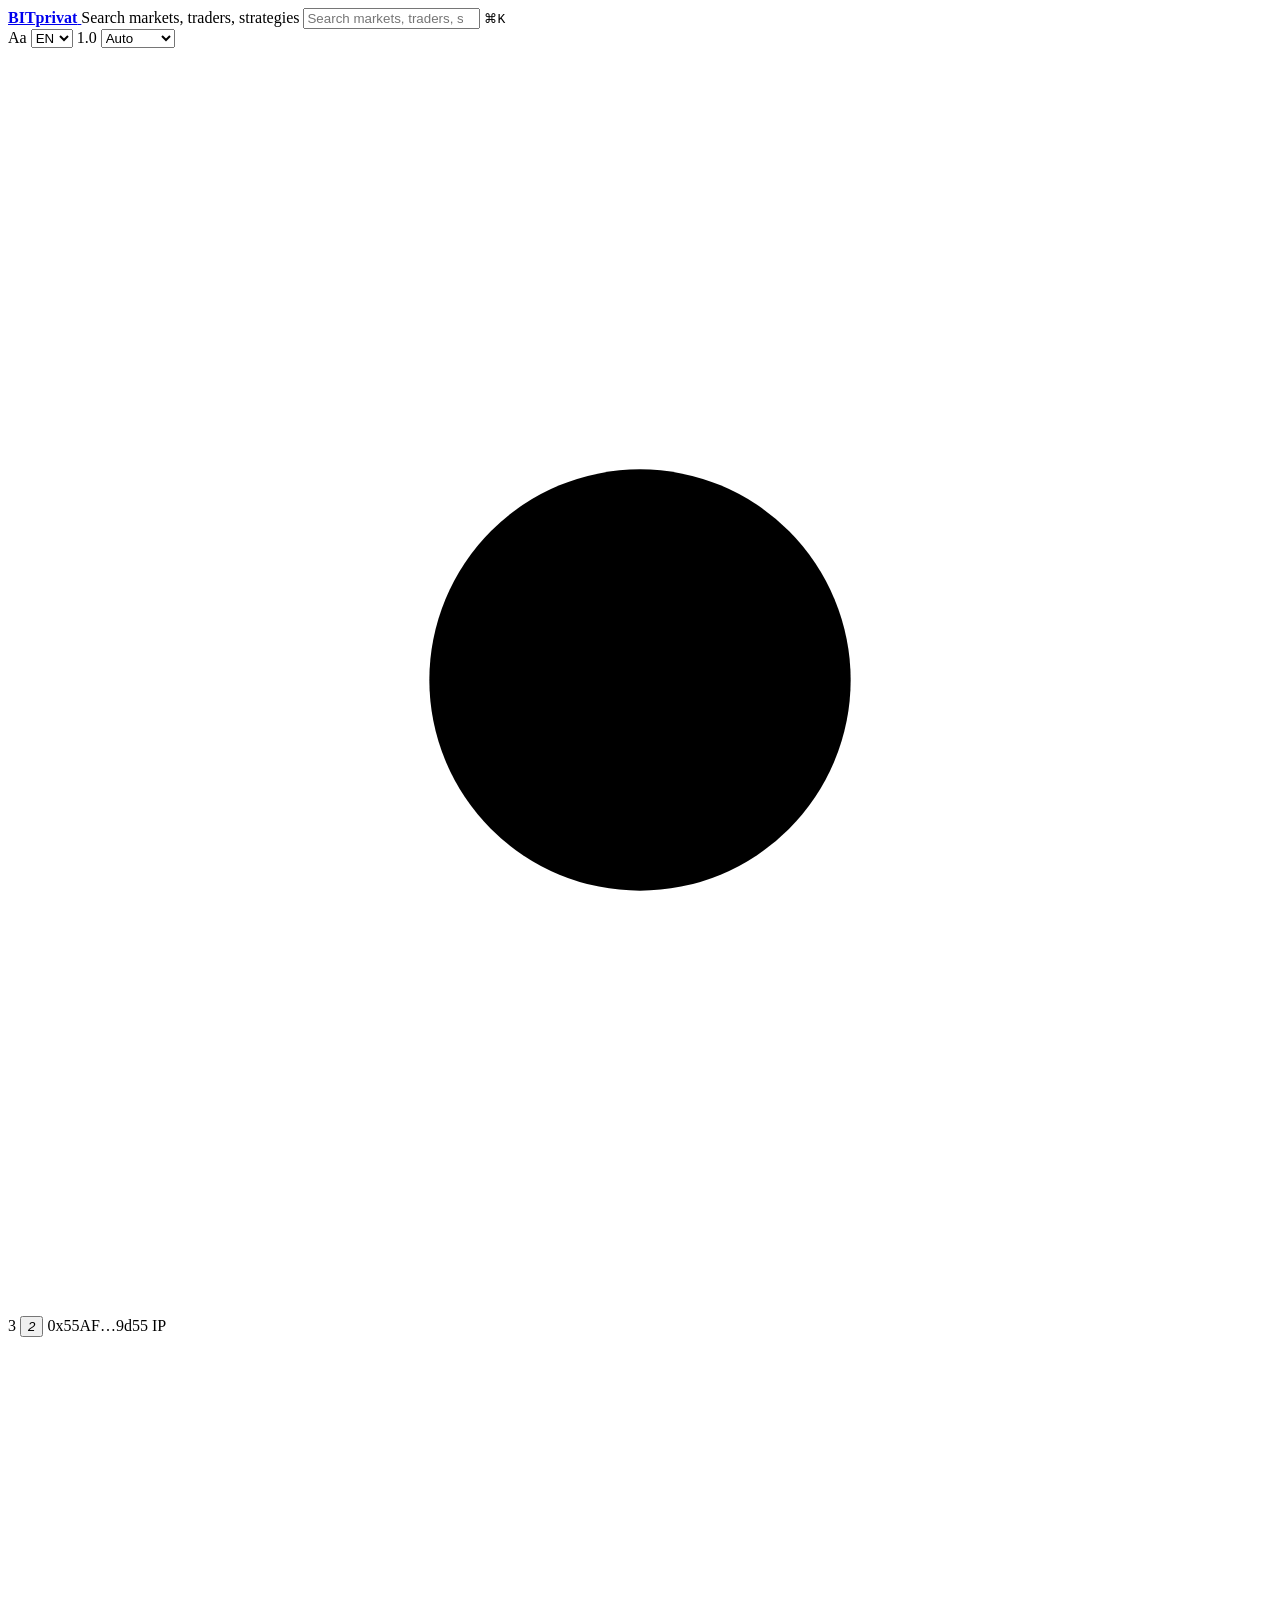
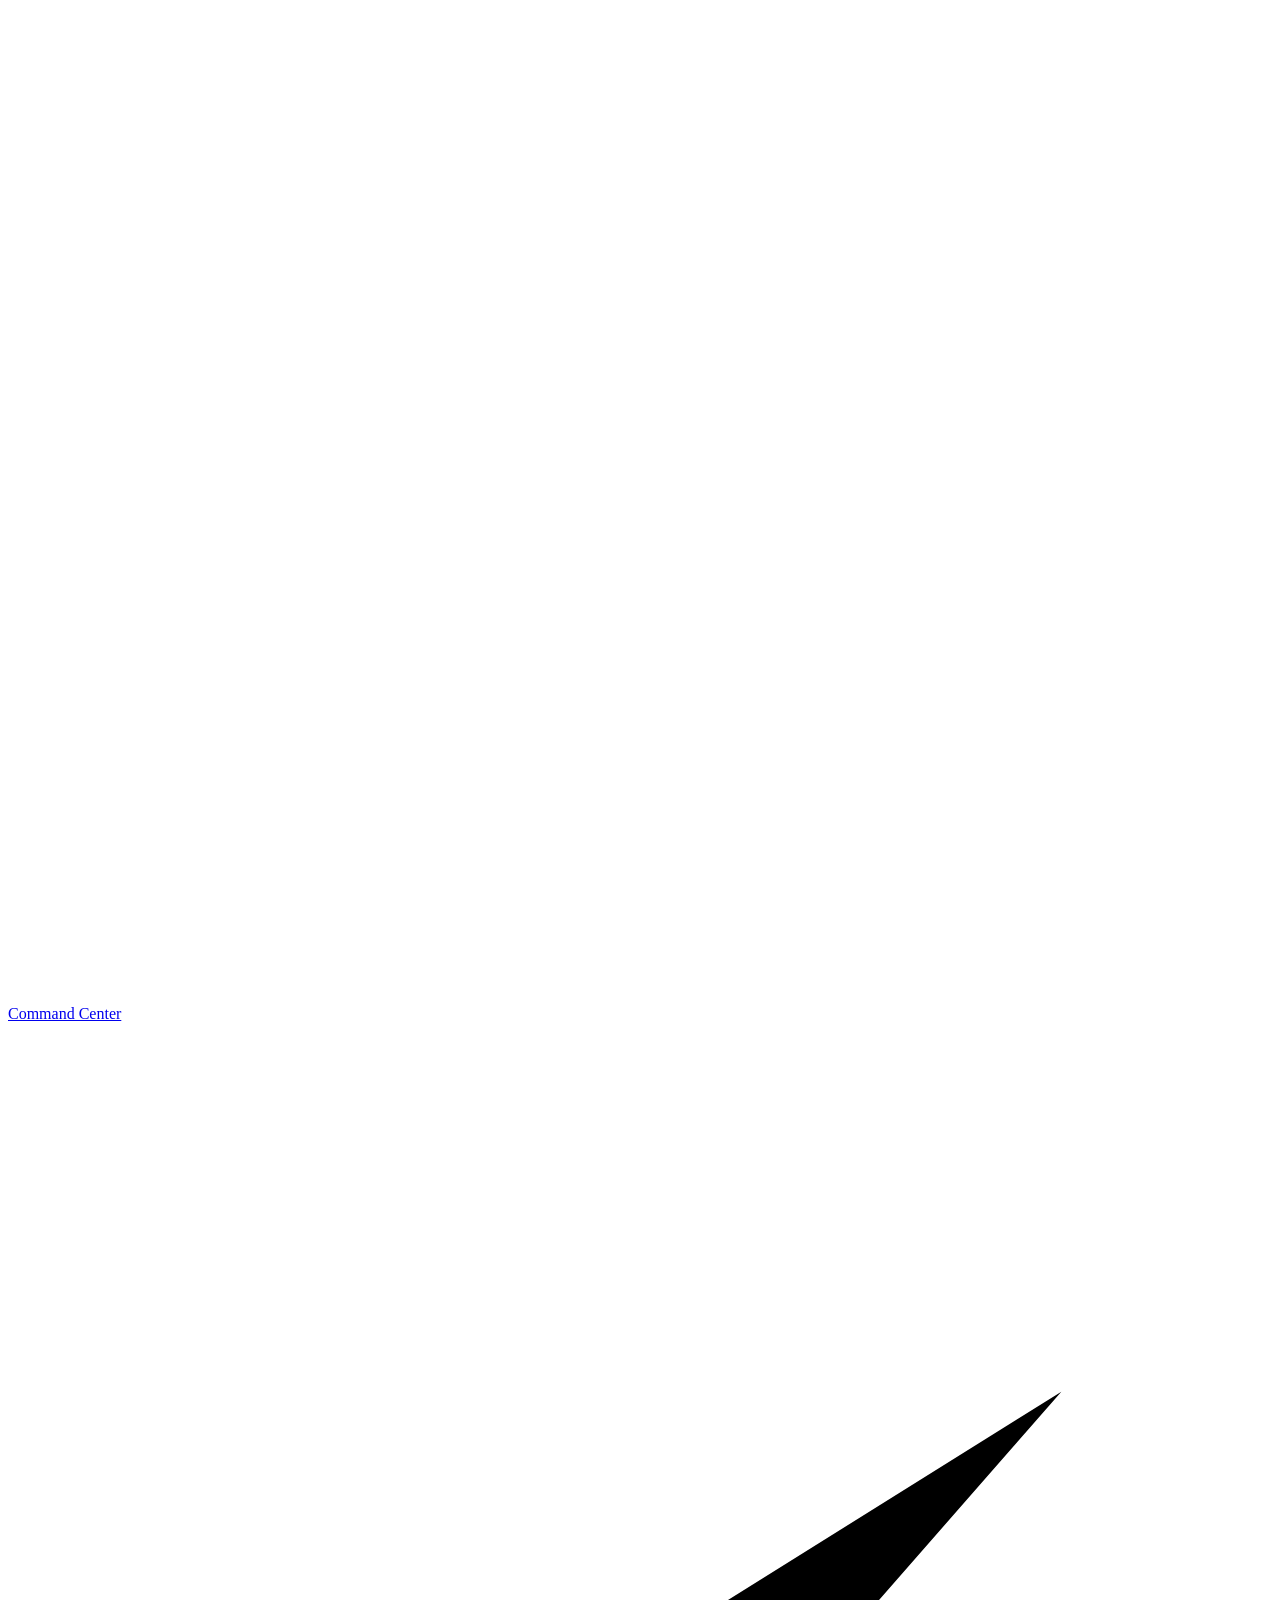
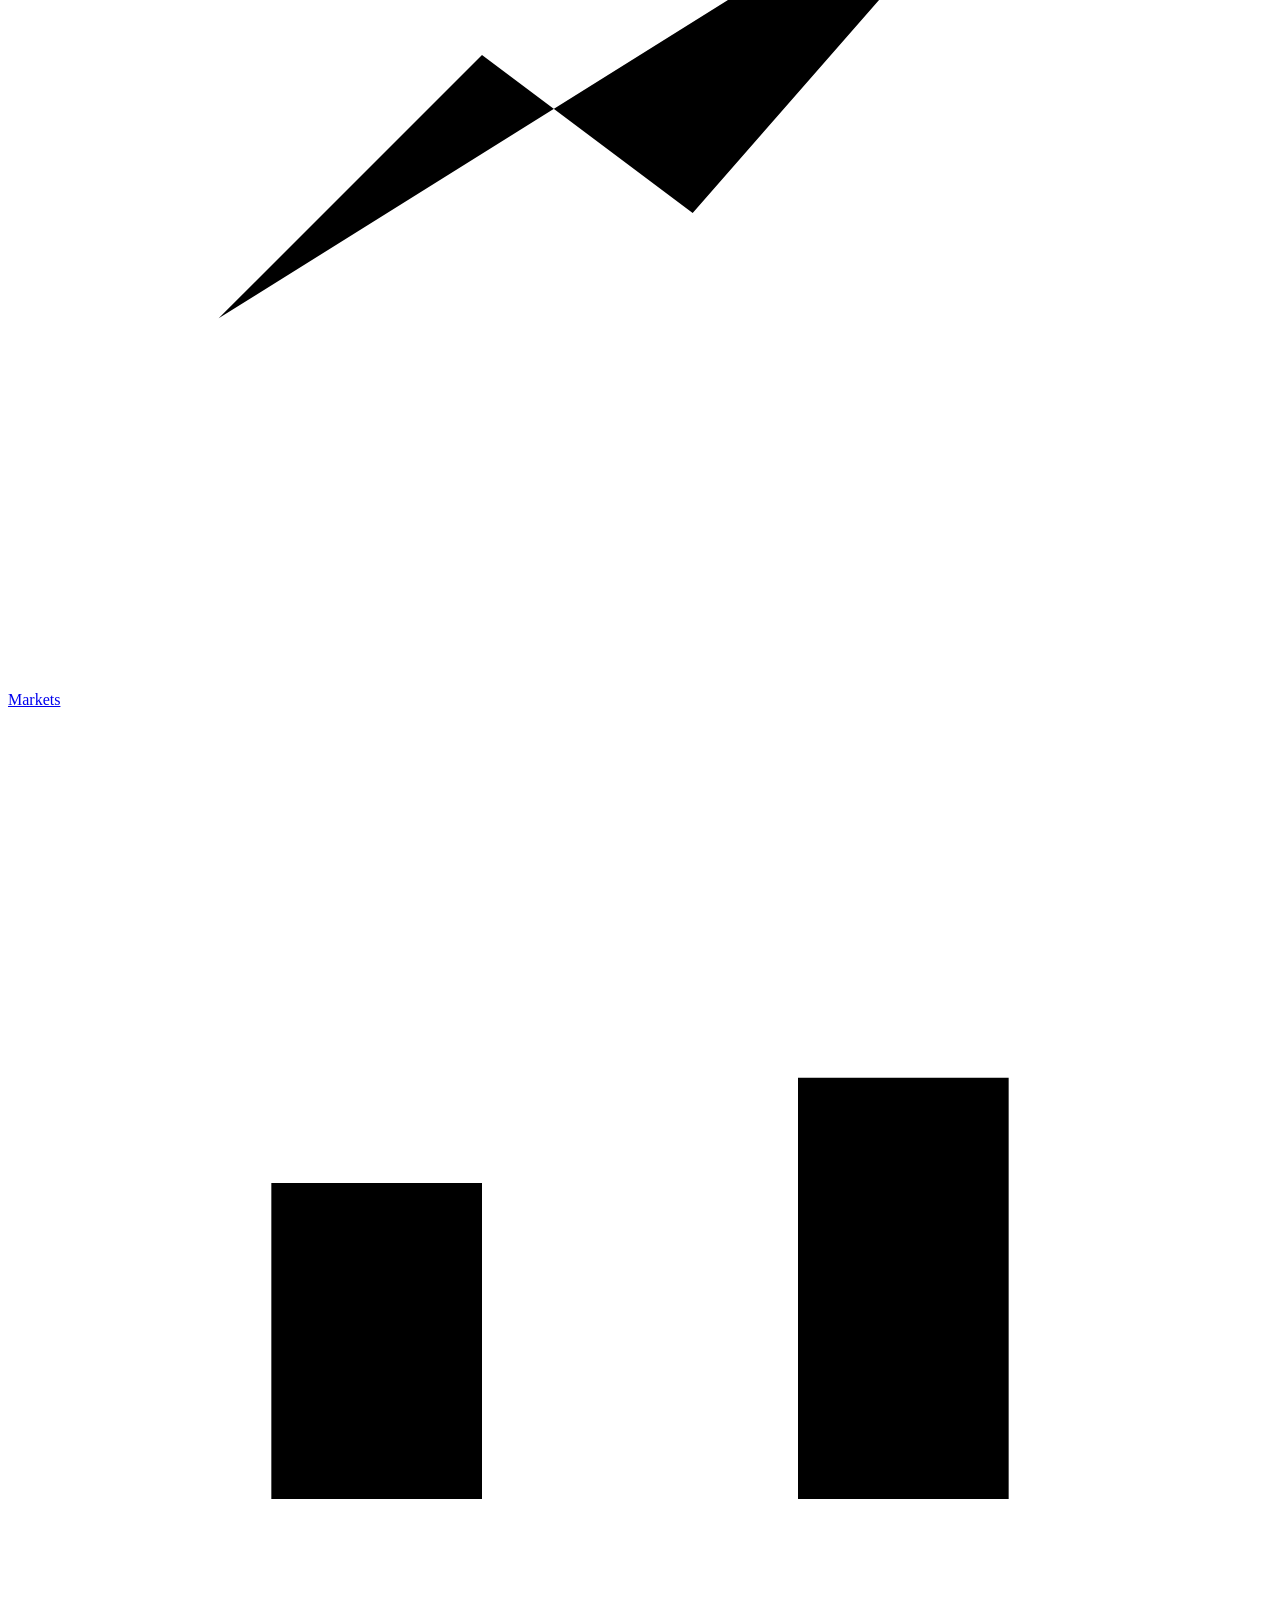
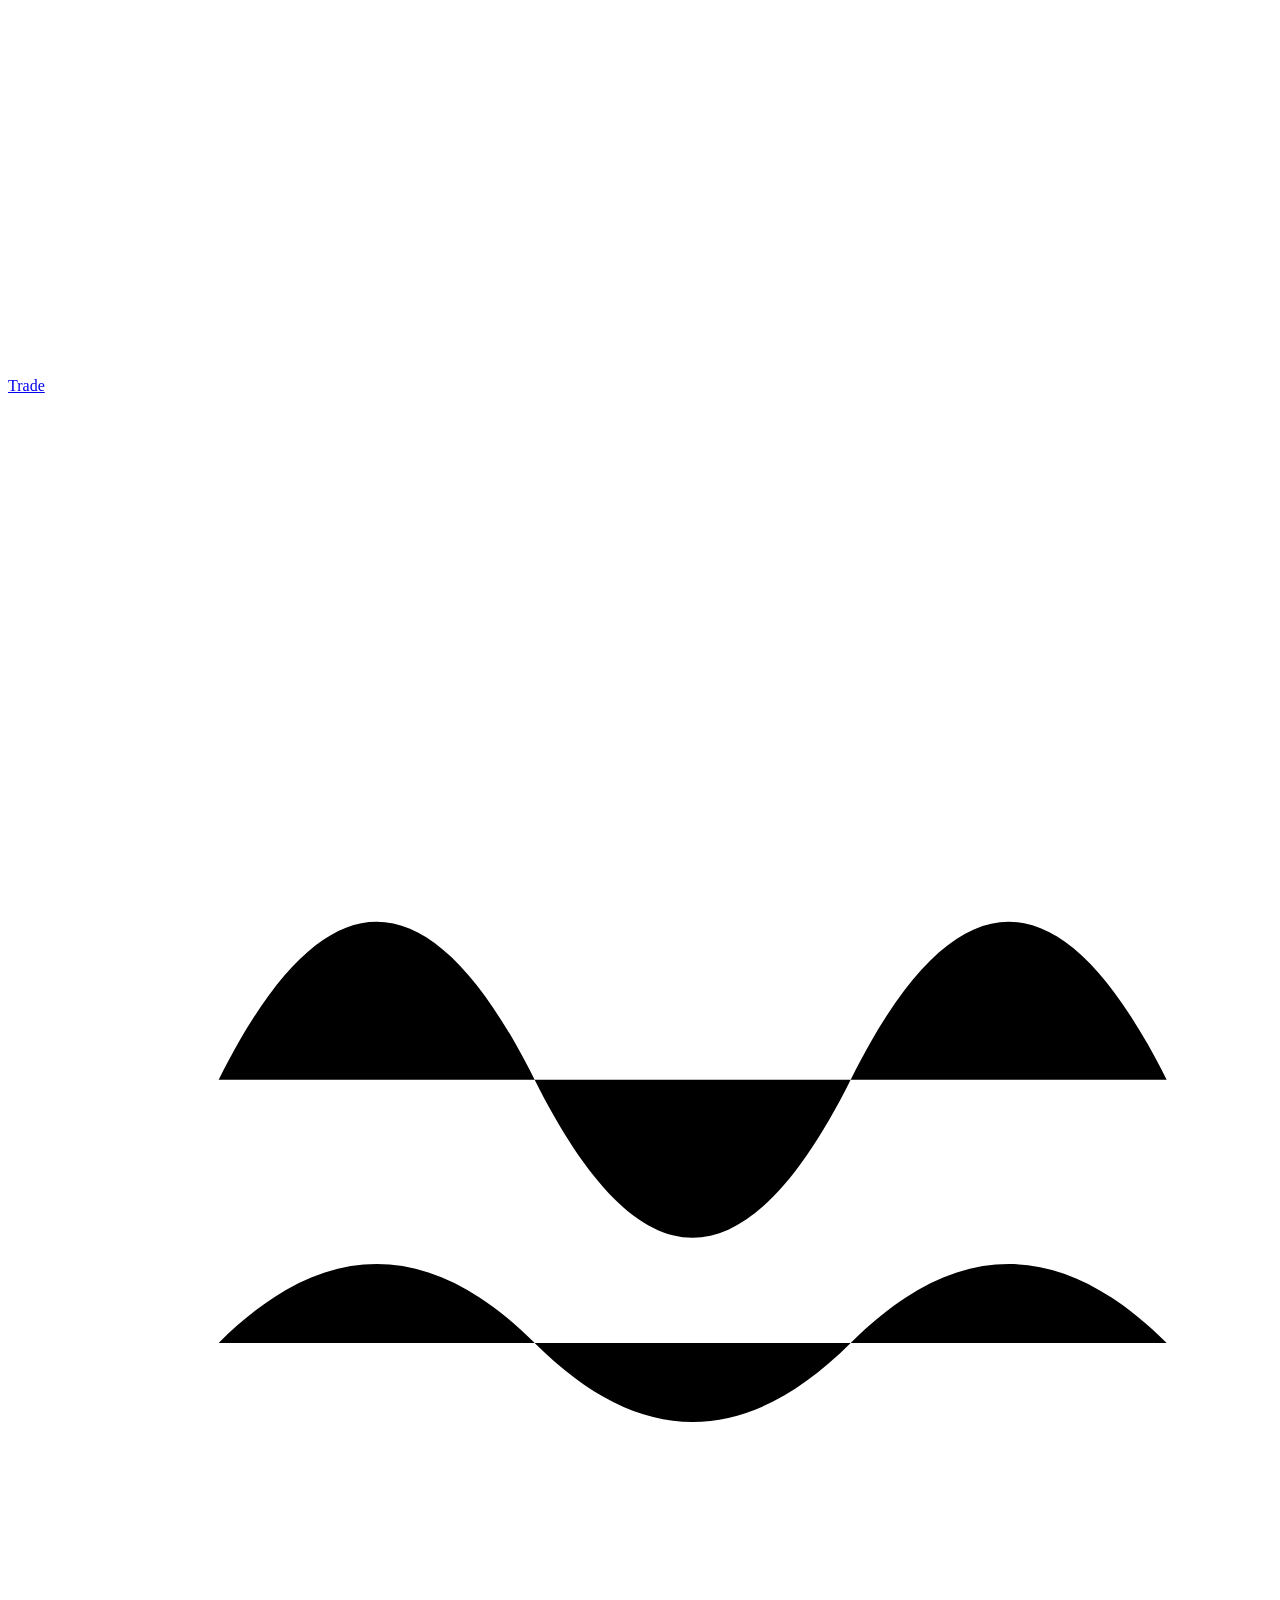
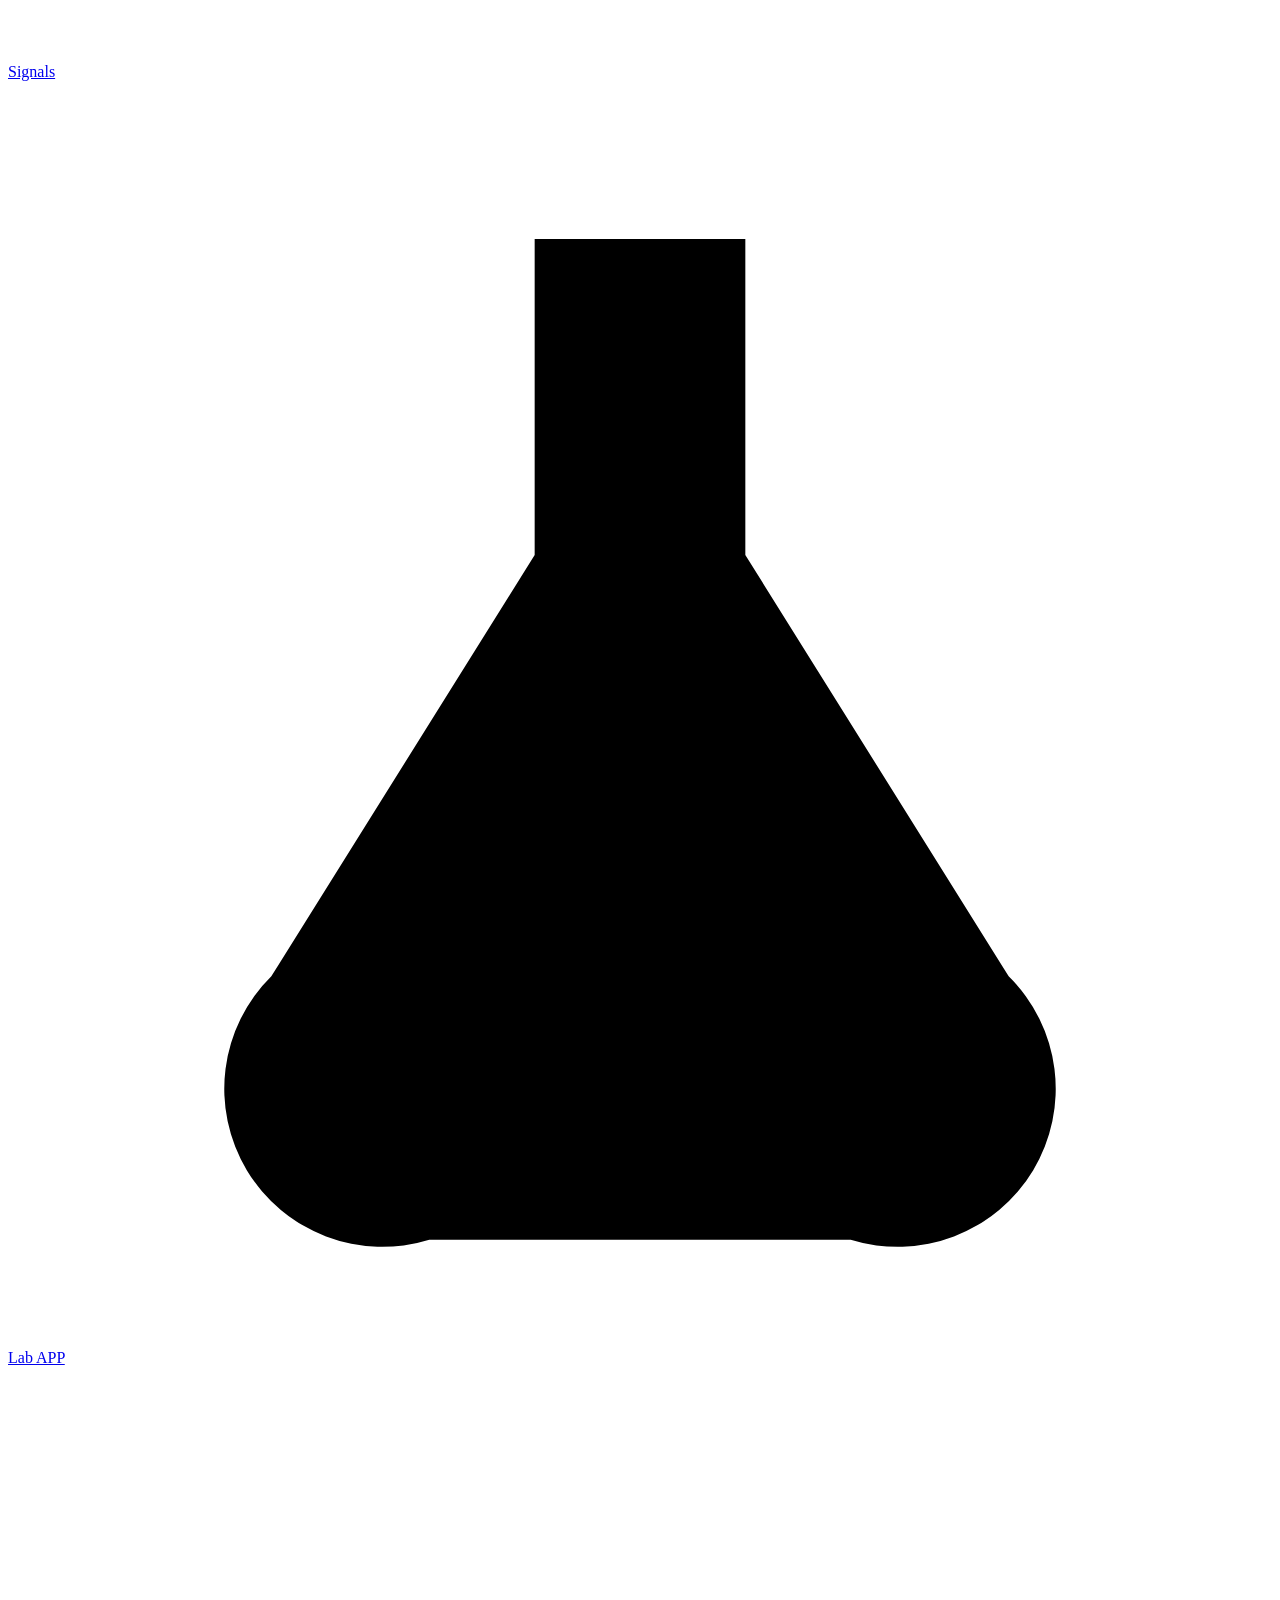
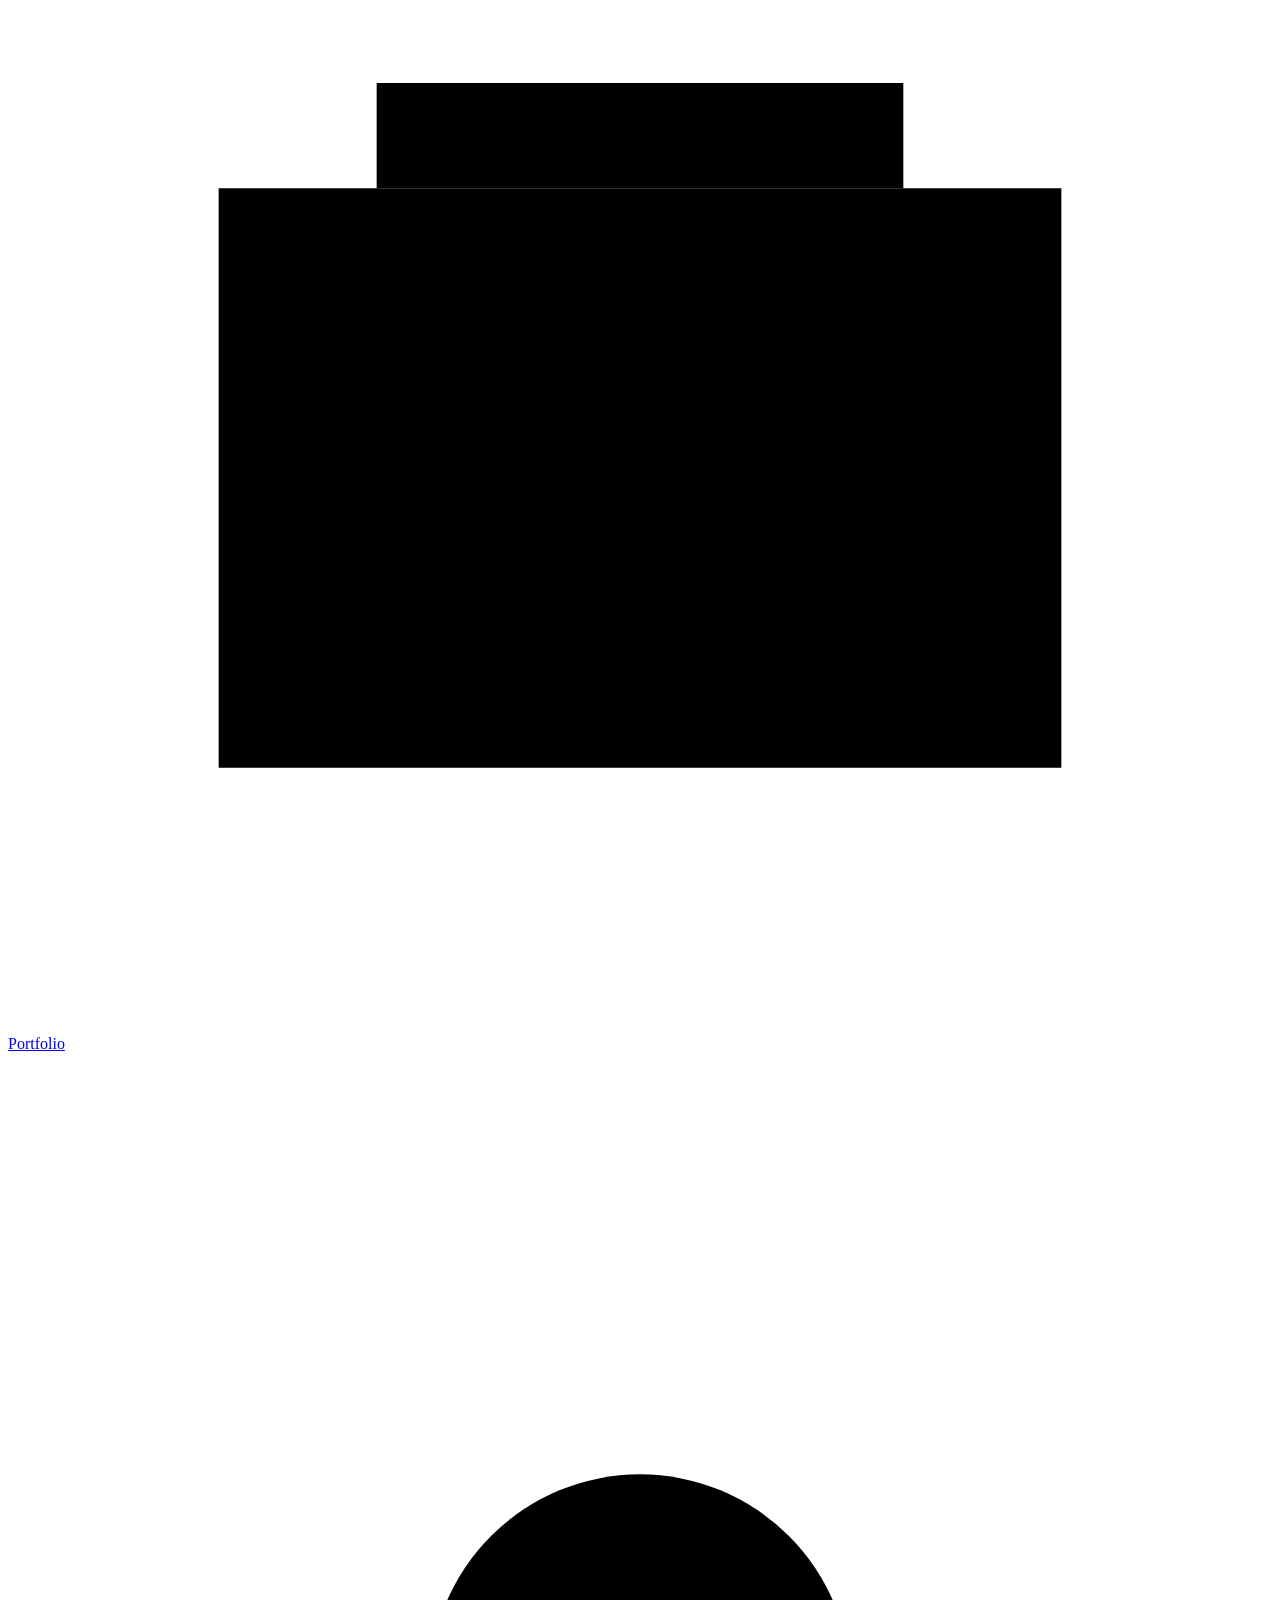
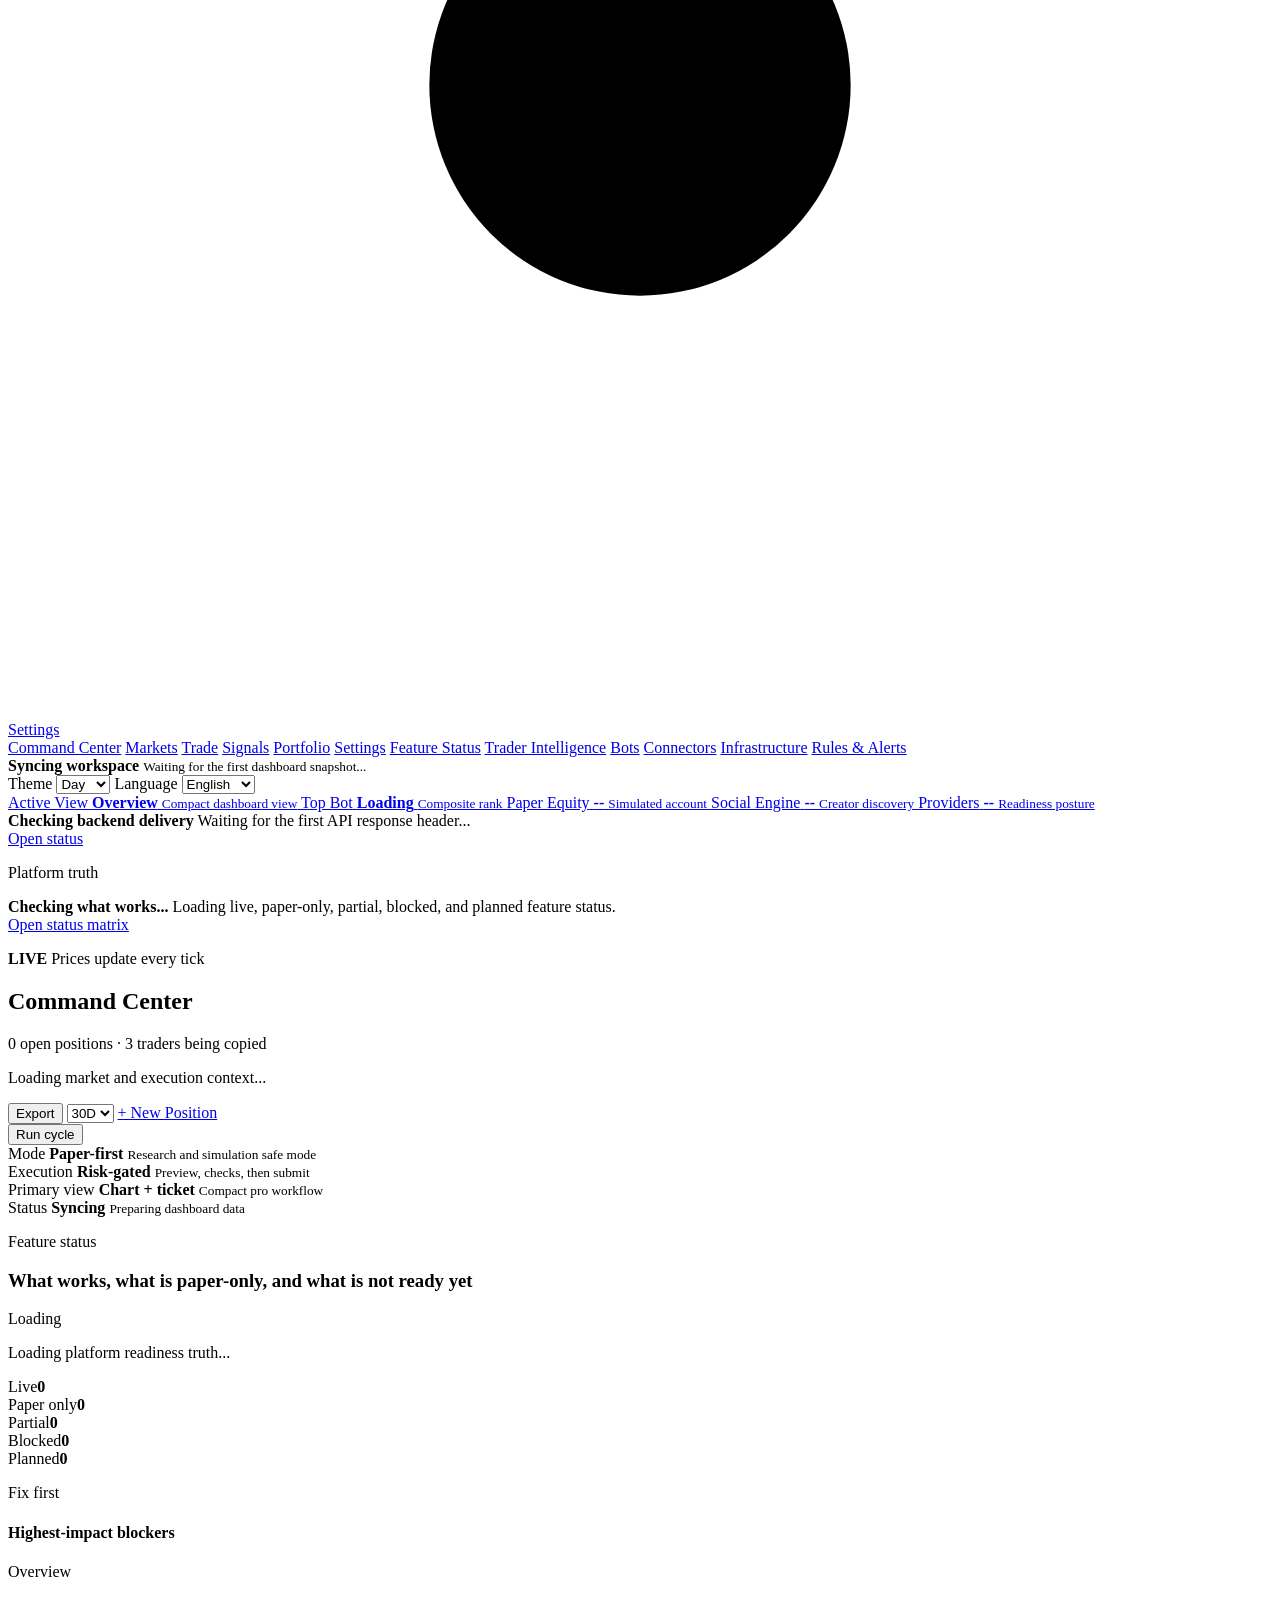
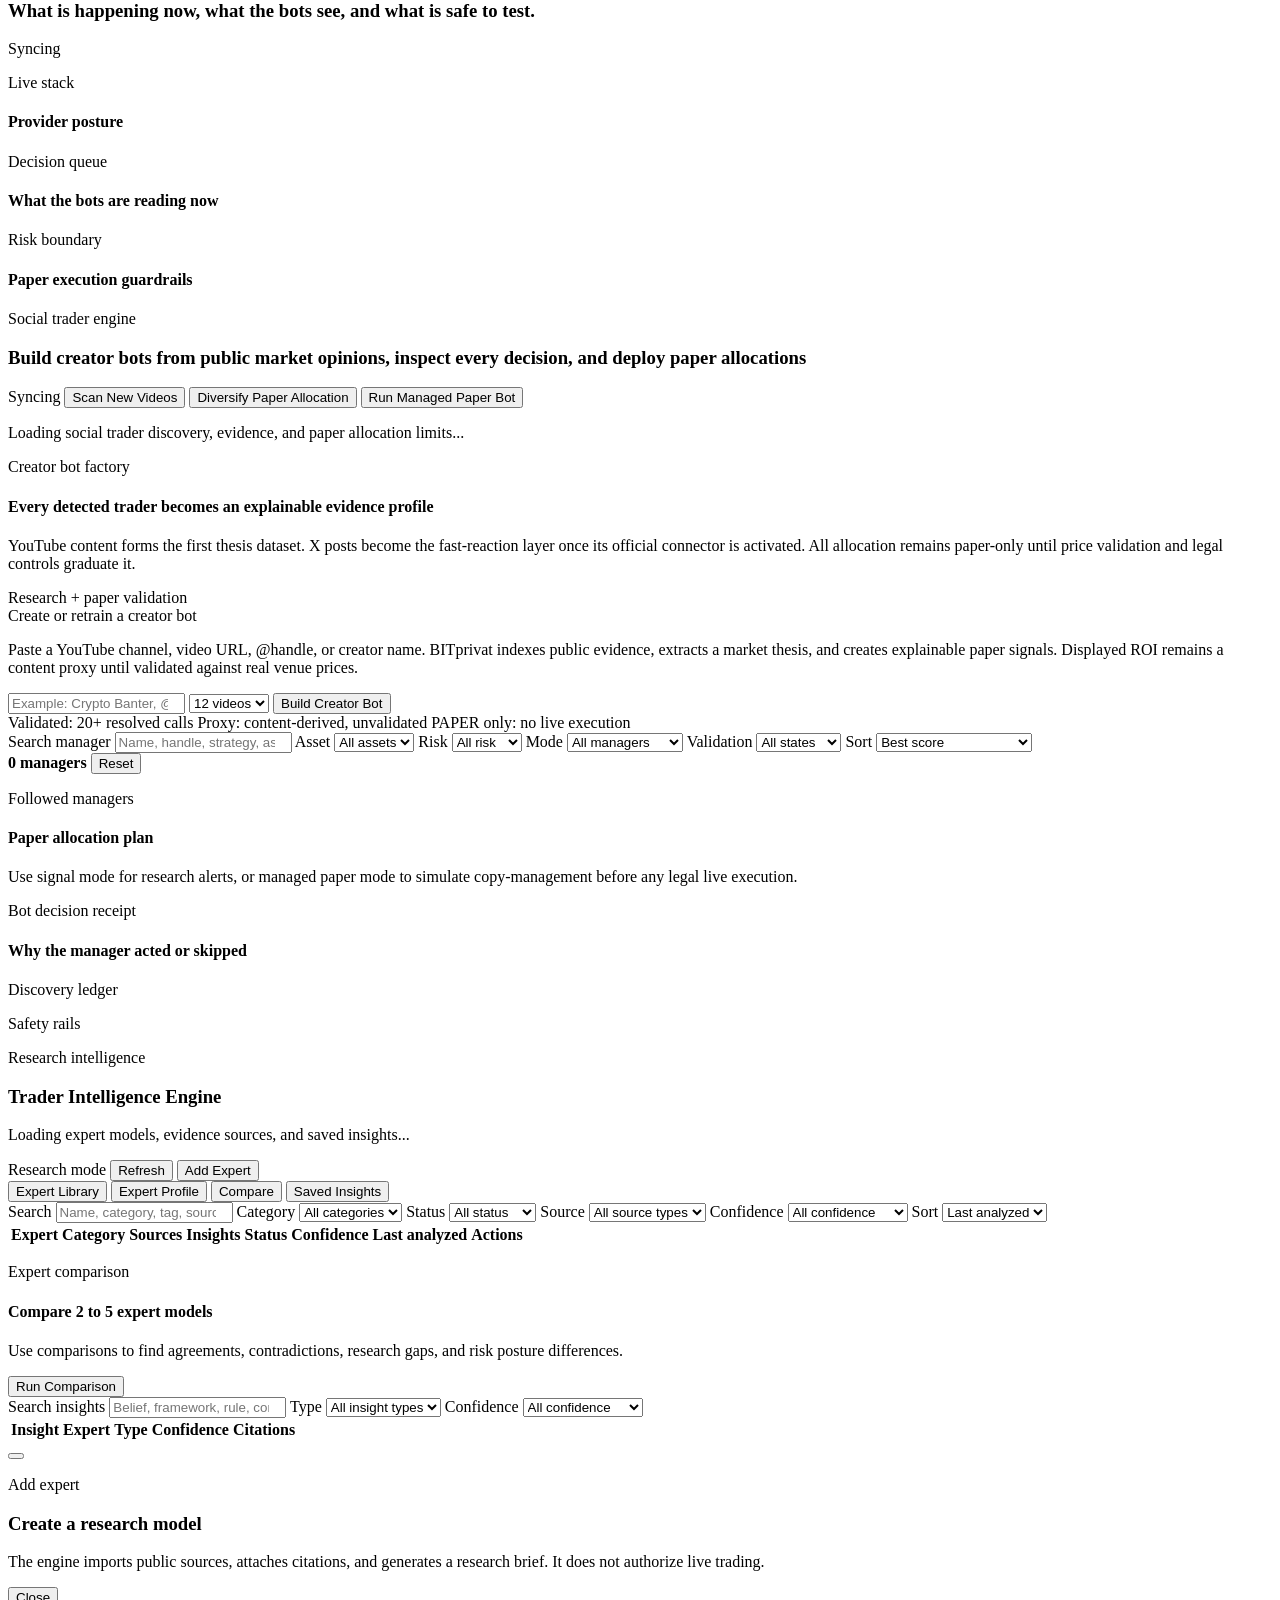
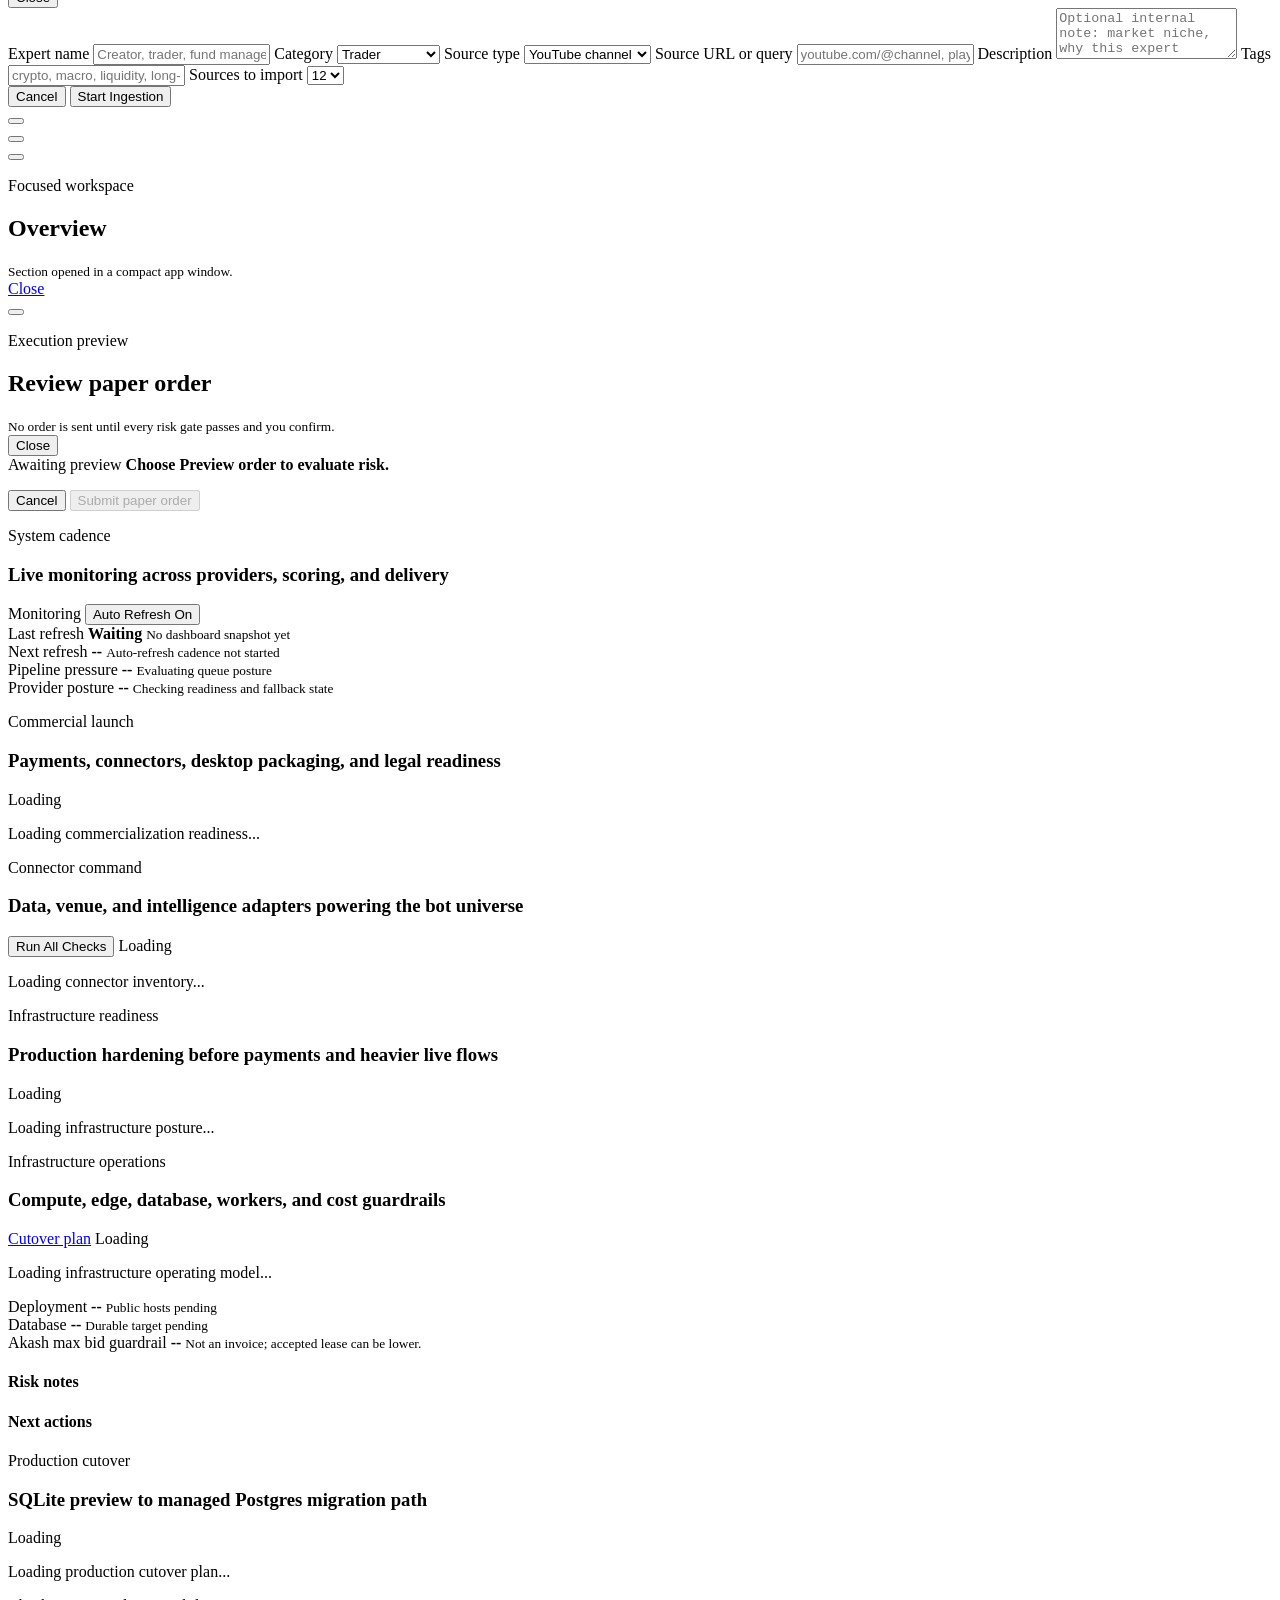
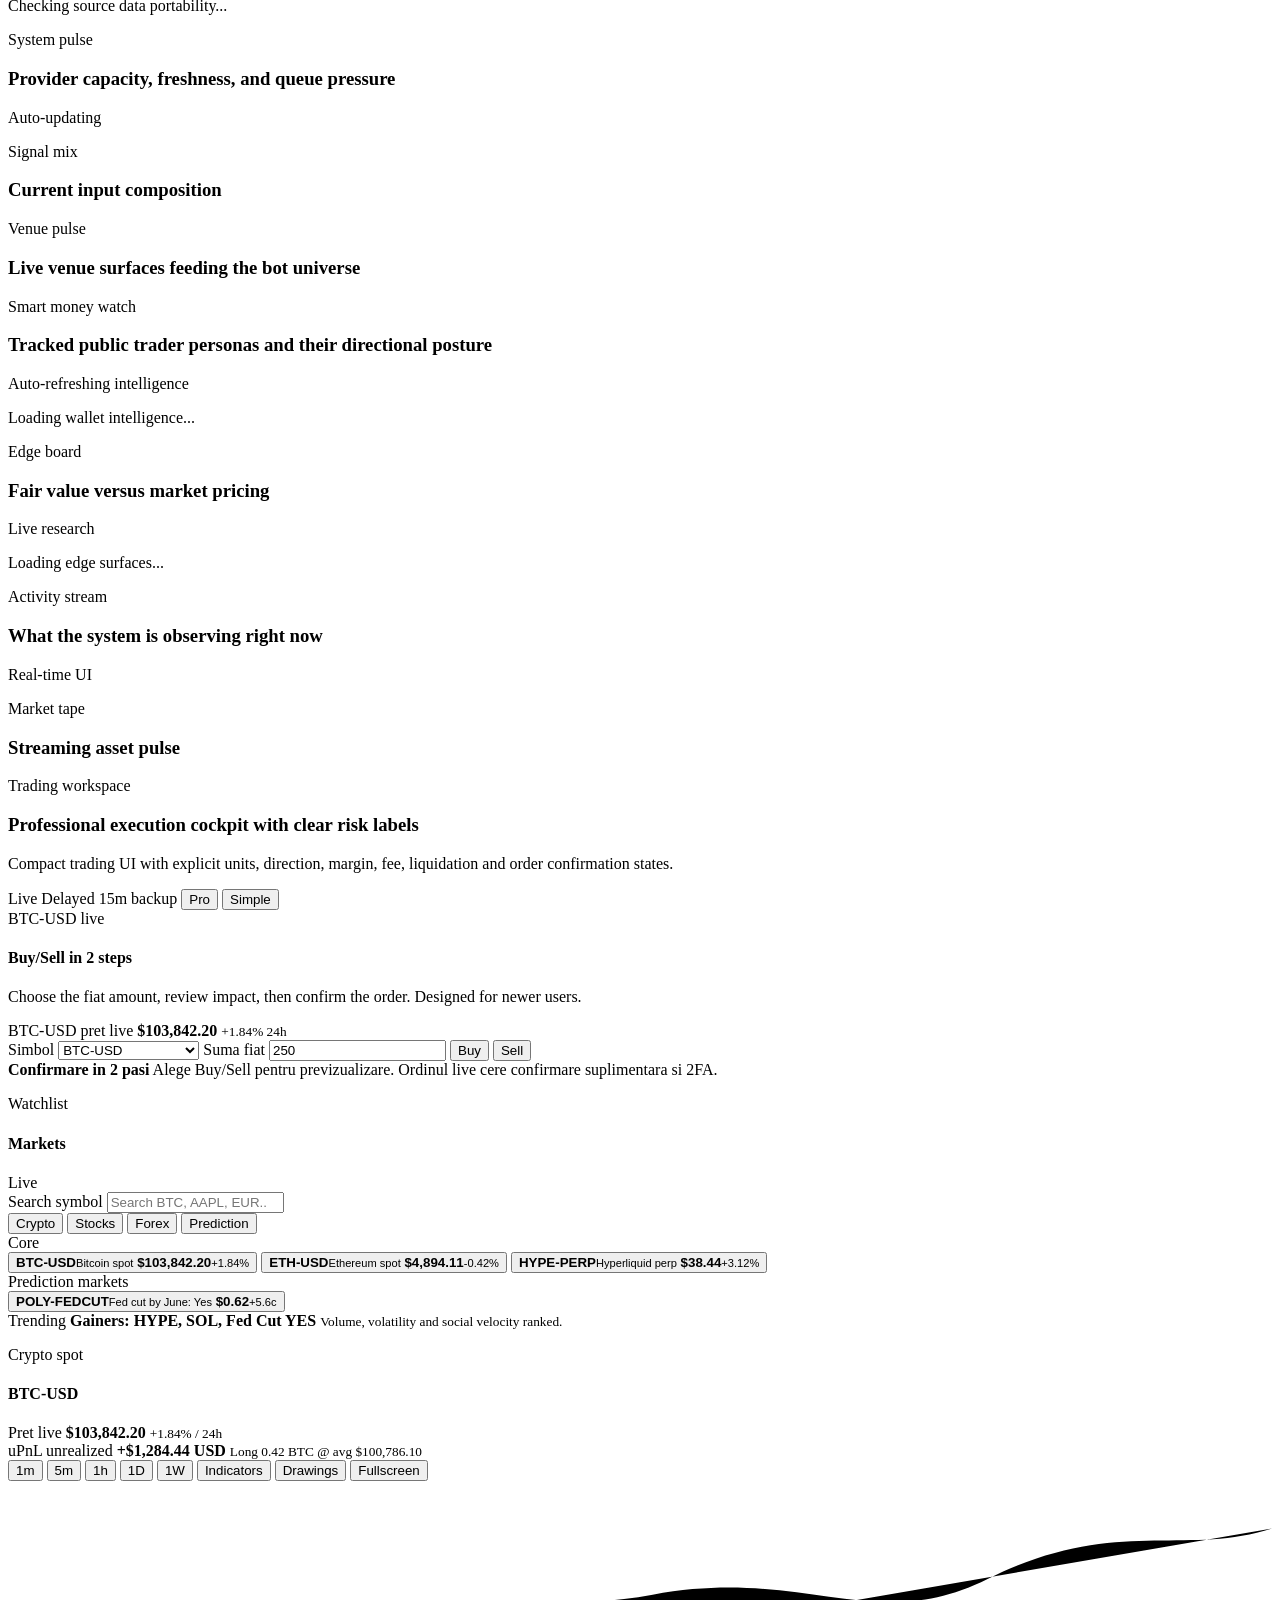
==== commit 6c821948: "feat(ui): surface public API delivery mode" ====
--- a/api/app/static/dashboard.html
+++ b/api/app/static/dashboard.html
@@ -5,7 +5,7 @@
   <meta name="viewport" content="width=device-width, initial-scale=1.0">
   <title>BITprivat Command Center</title>
   <link rel="stylesheet" href="/static/styles.css?v=pro-auth-1">
-  <link rel="stylesheet" href="/static/hyperliquid-tokens.css?v=hl-1">
+  <link rel="stylesheet" href="/static/hyperliquid-tokens.css?v=hl-2">
 </head>
 <body class="dashboard-body command-os bit-engine-product-ui" data-theme="night" data-language="en" data-workspace-style="institutional">
   <div class="dashboard-shell">
@@ -163,6 +163,17 @@
         </div>
       </section>
 
+      <section class="delivery-mode-strip" id="delivery-mode-strip" data-state="checking" aria-label="Public API delivery mode">
+        <div class="delivery-mode-state">
+          <span class="delivery-mode-dot" aria-hidden="true"></span>
+          <div>
+            <strong id="delivery-mode-title">Checking backend delivery</strong>
+            <span id="delivery-mode-detail">Waiting for the first API response header...</span>
+          </div>
+        </div>
+        <a class="button tertiary small-button" href="/status">Open status</a>
+      </section>
+
       <section class="platform-truth-alert" id="feature-alert-strip" aria-label="Platform readiness warning">
         <div>
           <p class="eyebrow">Platform truth</p>
@@ -1709,6 +1720,70 @@
           </div>
         </article>
 
+        <article class="card side-card bot-create-card" id="bot-create-section">
+          <div class="section-head compact-section-head">
+            <div>
+              <p class="eyebrow">Bot factory</p>
+              <h3>Create research bot</h3>
+            </div>
+            <span class="status-pill" data-variant="neutral">Paper-only</span>
+          </div>
+          <p class="panel-note">Define a custom bot identity for research, alerts, and paper validation. Live execution stays locked behind legal and risk gates.</p>
+          <form class="stack-form bot-create-form" id="bot-create-form">
+            <label>
+              <span>Bot name</span>
+              <input id="bot-create-name" name="name" type="text" minlength="3" maxlength="80" placeholder="Event Dislocation Scout" required>
+            </label>
+            <label>
+              <span>Strategy archetype</span>
+              <select id="bot-create-archetype" name="archetype">
+                <option value="Social signal momentum">Social signal momentum</option>
+                <option value="Prediction market event scanner">Prediction market event scanner</option>
+                <option value="Macro regime analyst">Macro regime analyst</option>
+                <option value="Breakout technical scout">Breakout technical scout</option>
+                <option value="Risk sentinel">Risk sentinel</option>
+                <option value="Custom research bot">Custom research bot</option>
+              </select>
+            </label>
+            <label>
+              <span>Asset universe</span>
+              <input id="bot-create-assets" name="asset_universe" type="text" placeholder="BTC, ETH, SOL" value="BTC, ETH, SOL" required>
+            </label>
+            <label>
+              <span>Focus</span>
+              <input id="bot-create-focus" name="focus" type="text" maxlength="140" placeholder="Crypto catalysts and liquid BTC/ETH setups" required>
+            </label>
+            <label>
+              <span>Horizon</span>
+              <select id="bot-create-horizon" name="horizon_label">
+                <option value="Intraday">Intraday</option>
+                <option value="Swing">Swing</option>
+                <option value="Swing / multiweek" selected>Swing / multiweek</option>
+                <option value="Multiweek">Multiweek</option>
+              </select>
+            </label>
+            <label>
+              <span>Risk style</span>
+              <select id="bot-create-risk" name="risk_style">
+                <option value="Paper-only, capped risk" selected>Paper-only, capped risk</option>
+                <option value="Conservative confirmation-first">Conservative confirmation-first</option>
+                <option value="Aggressive momentum, paper-only">Aggressive momentum, paper-only</option>
+                <option value="Risk sentinel / defensive">Risk sentinel / defensive</option>
+              </select>
+            </label>
+            <label>
+              <span>Thesis</span>
+              <textarea id="bot-create-thesis" name="thesis" rows="4" maxlength="700" placeholder="What should this bot look for, avoid, and explain before issuing a signal?" required></textarea>
+            </label>
+            <label class="checkbox-field compact-checkbox">
+              <input id="bot-create-follow" name="follow_after_create" type="checkbox" checked>
+              <span>Follow after creation</span>
+            </label>
+            <button class="button primary" id="bot-create-submit" type="submit">Create Bot</button>
+            <p class="panel-note" id="bot-create-status">Created bots start with no score until predictions are generated and resolved.</p>
+          </form>
+        </article>
+
         <article class="card side-card" id="alerts-section">
           <p class="eyebrow">Alert posture</p>
           <h3>Inbox summary</h3>
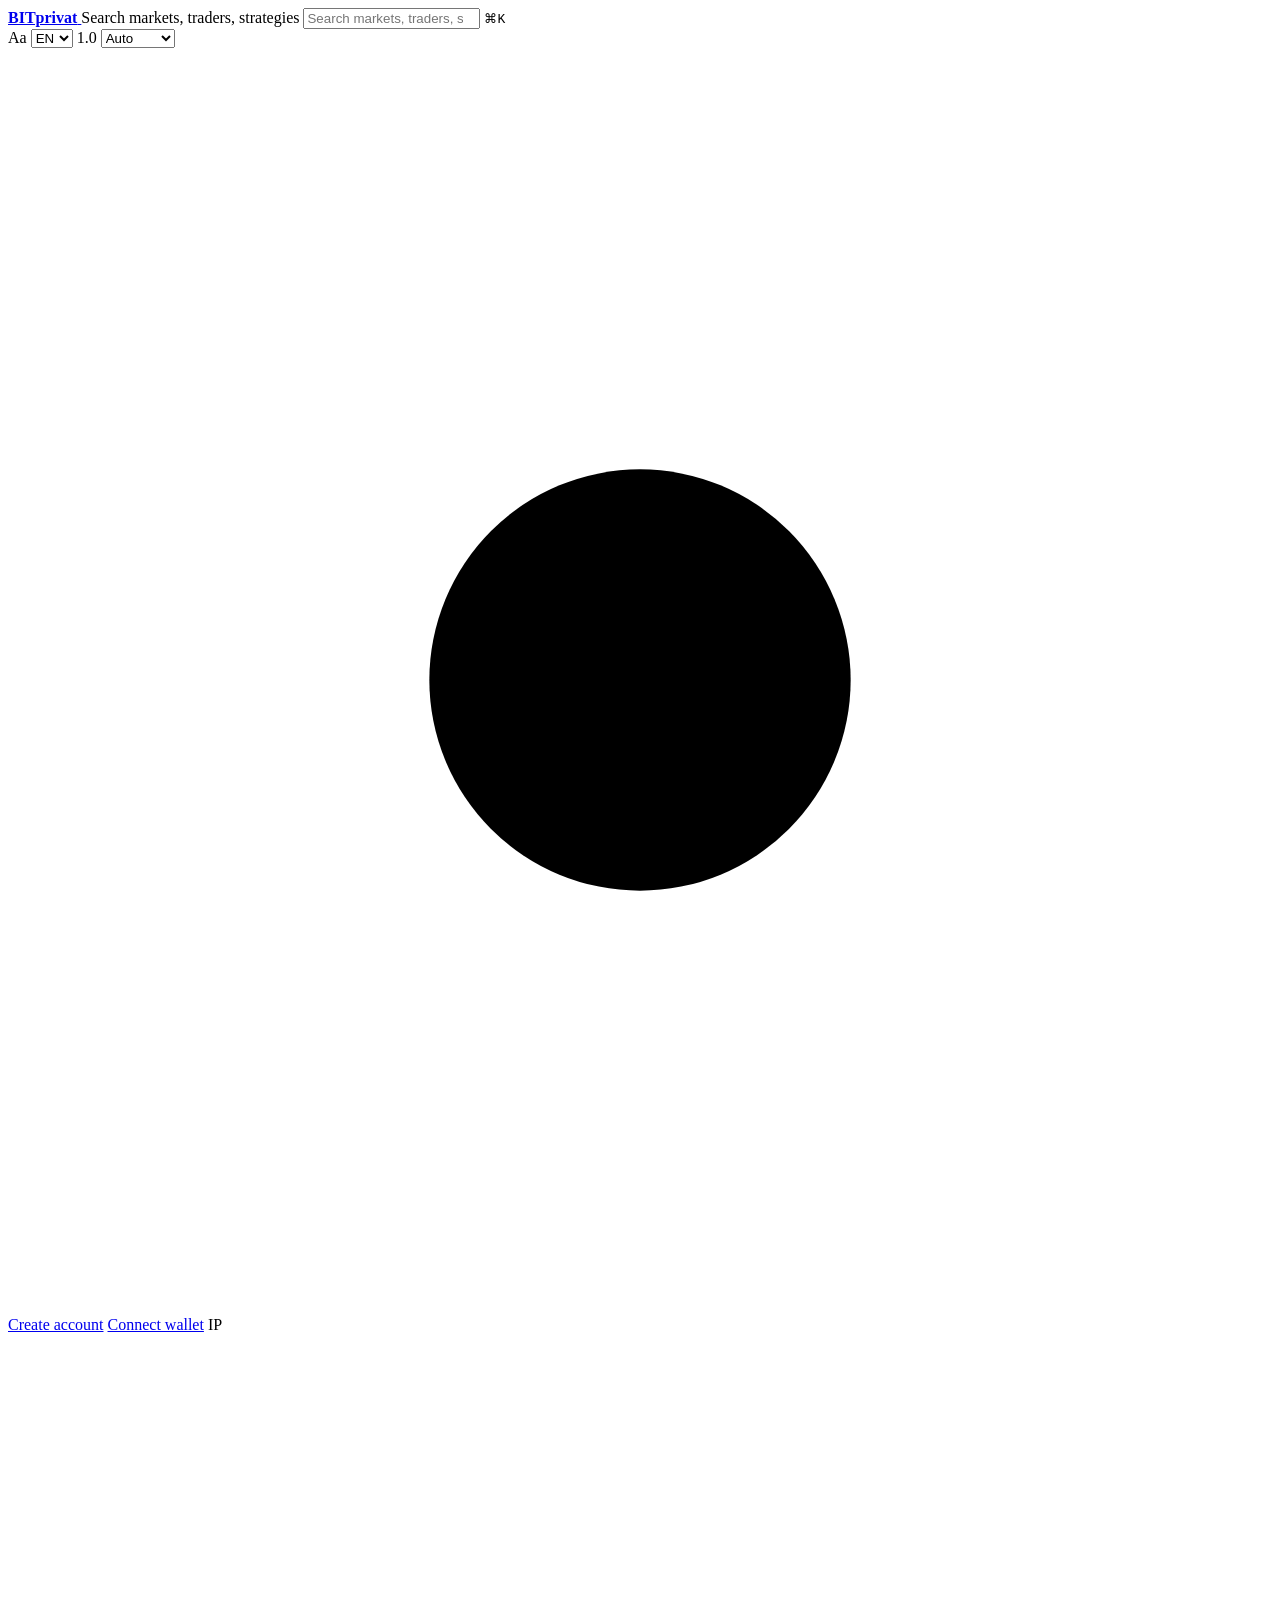
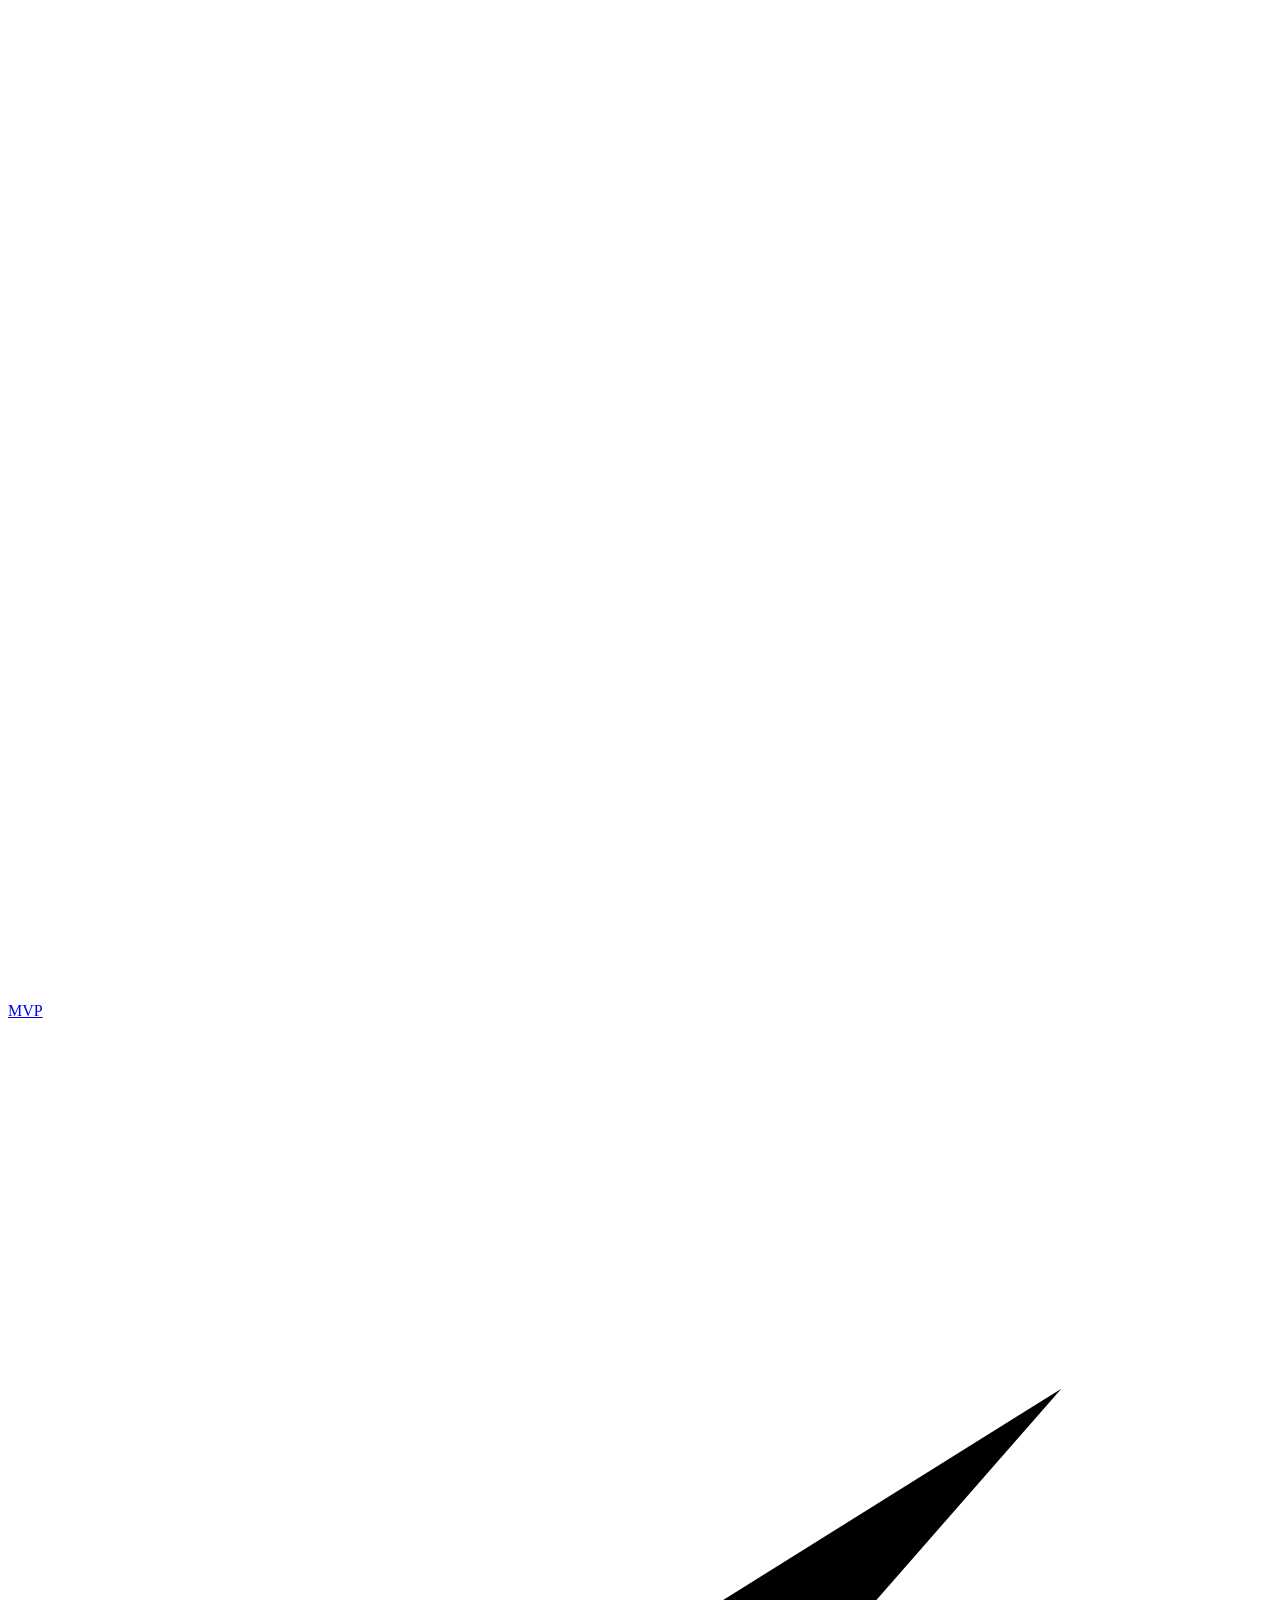
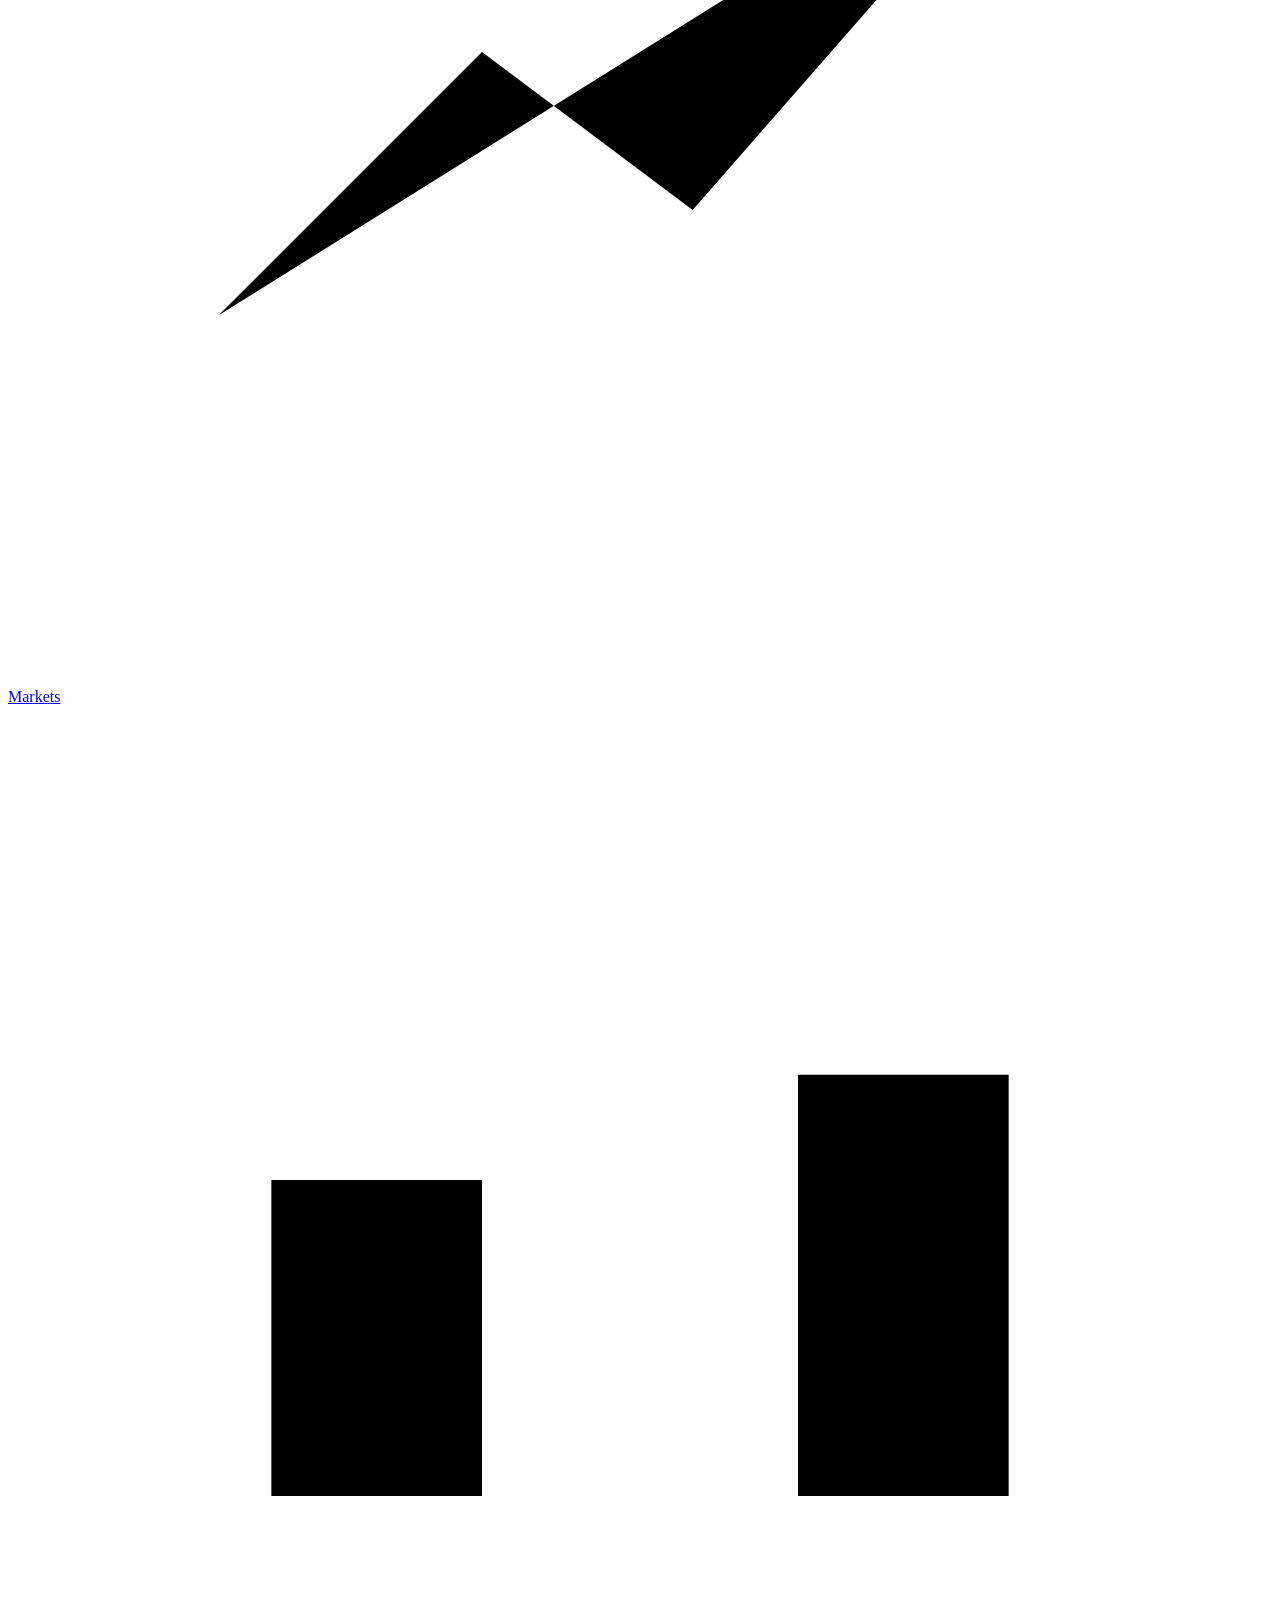
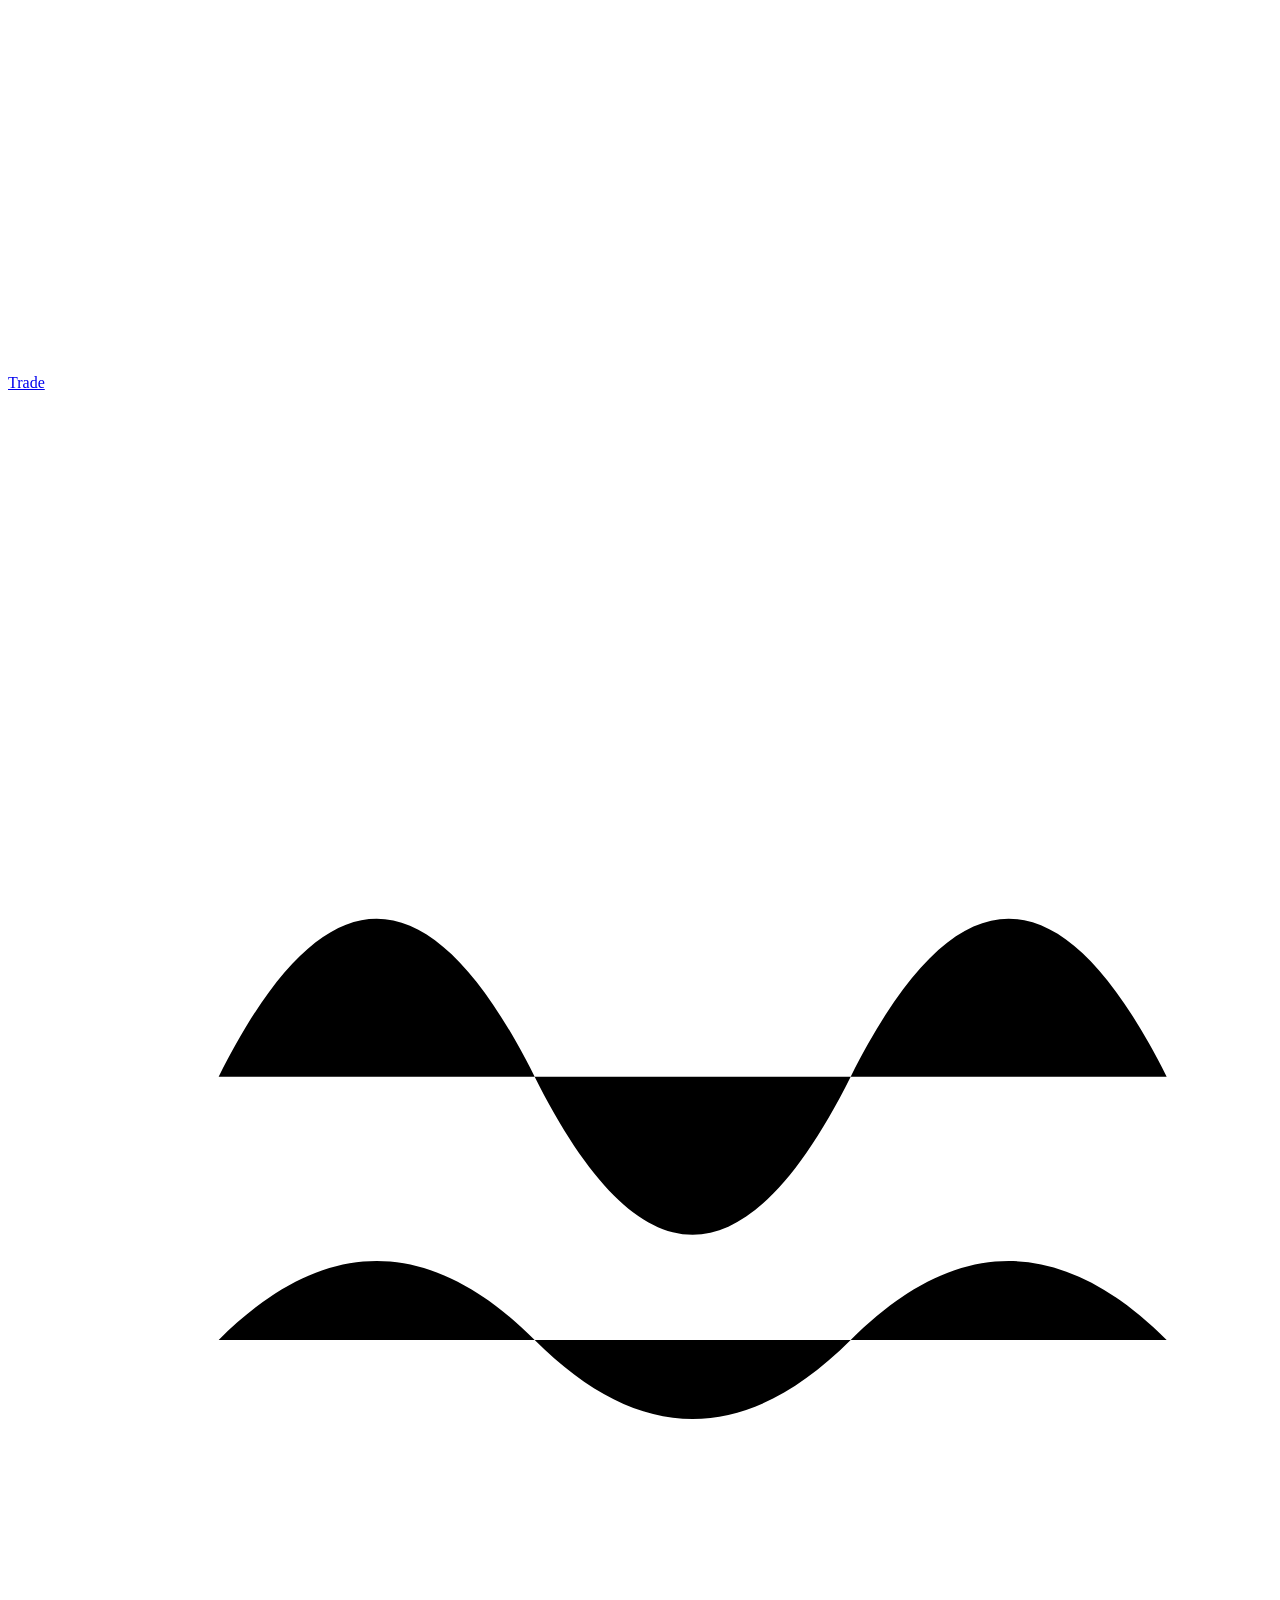
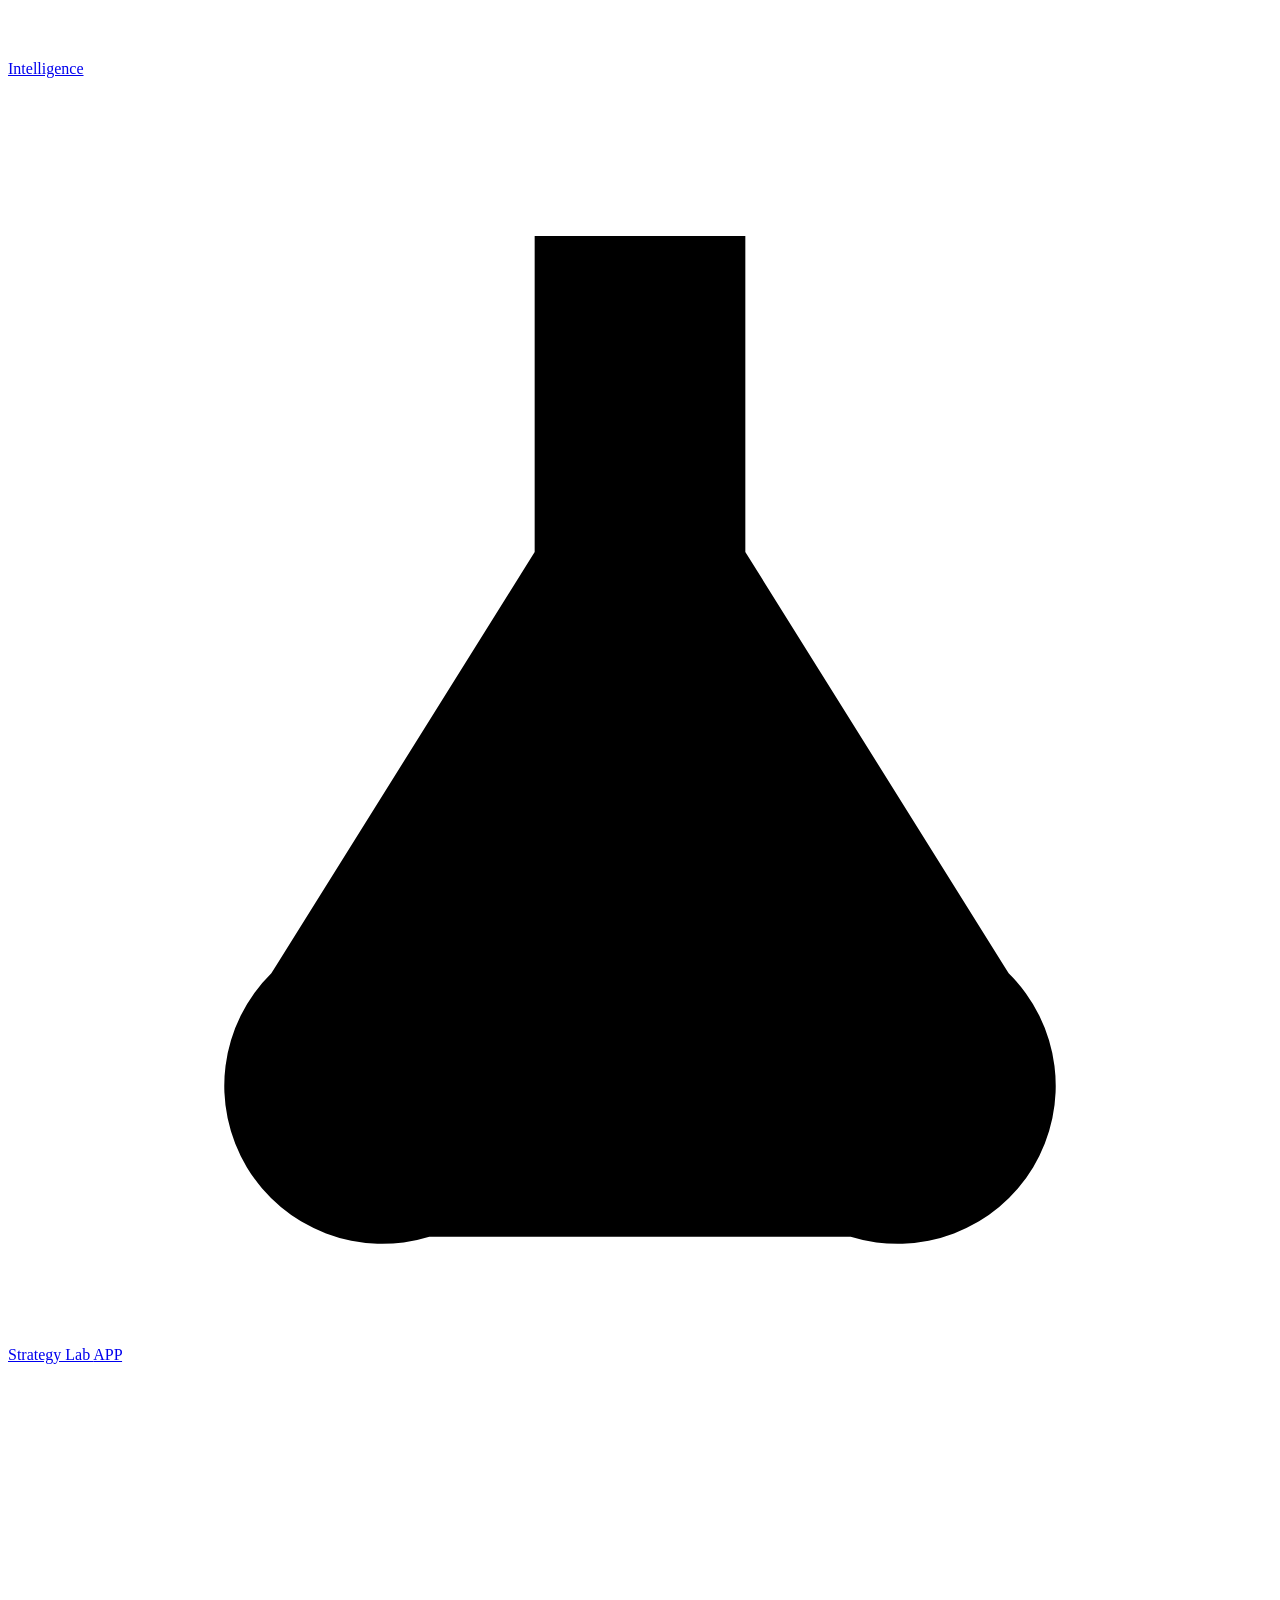
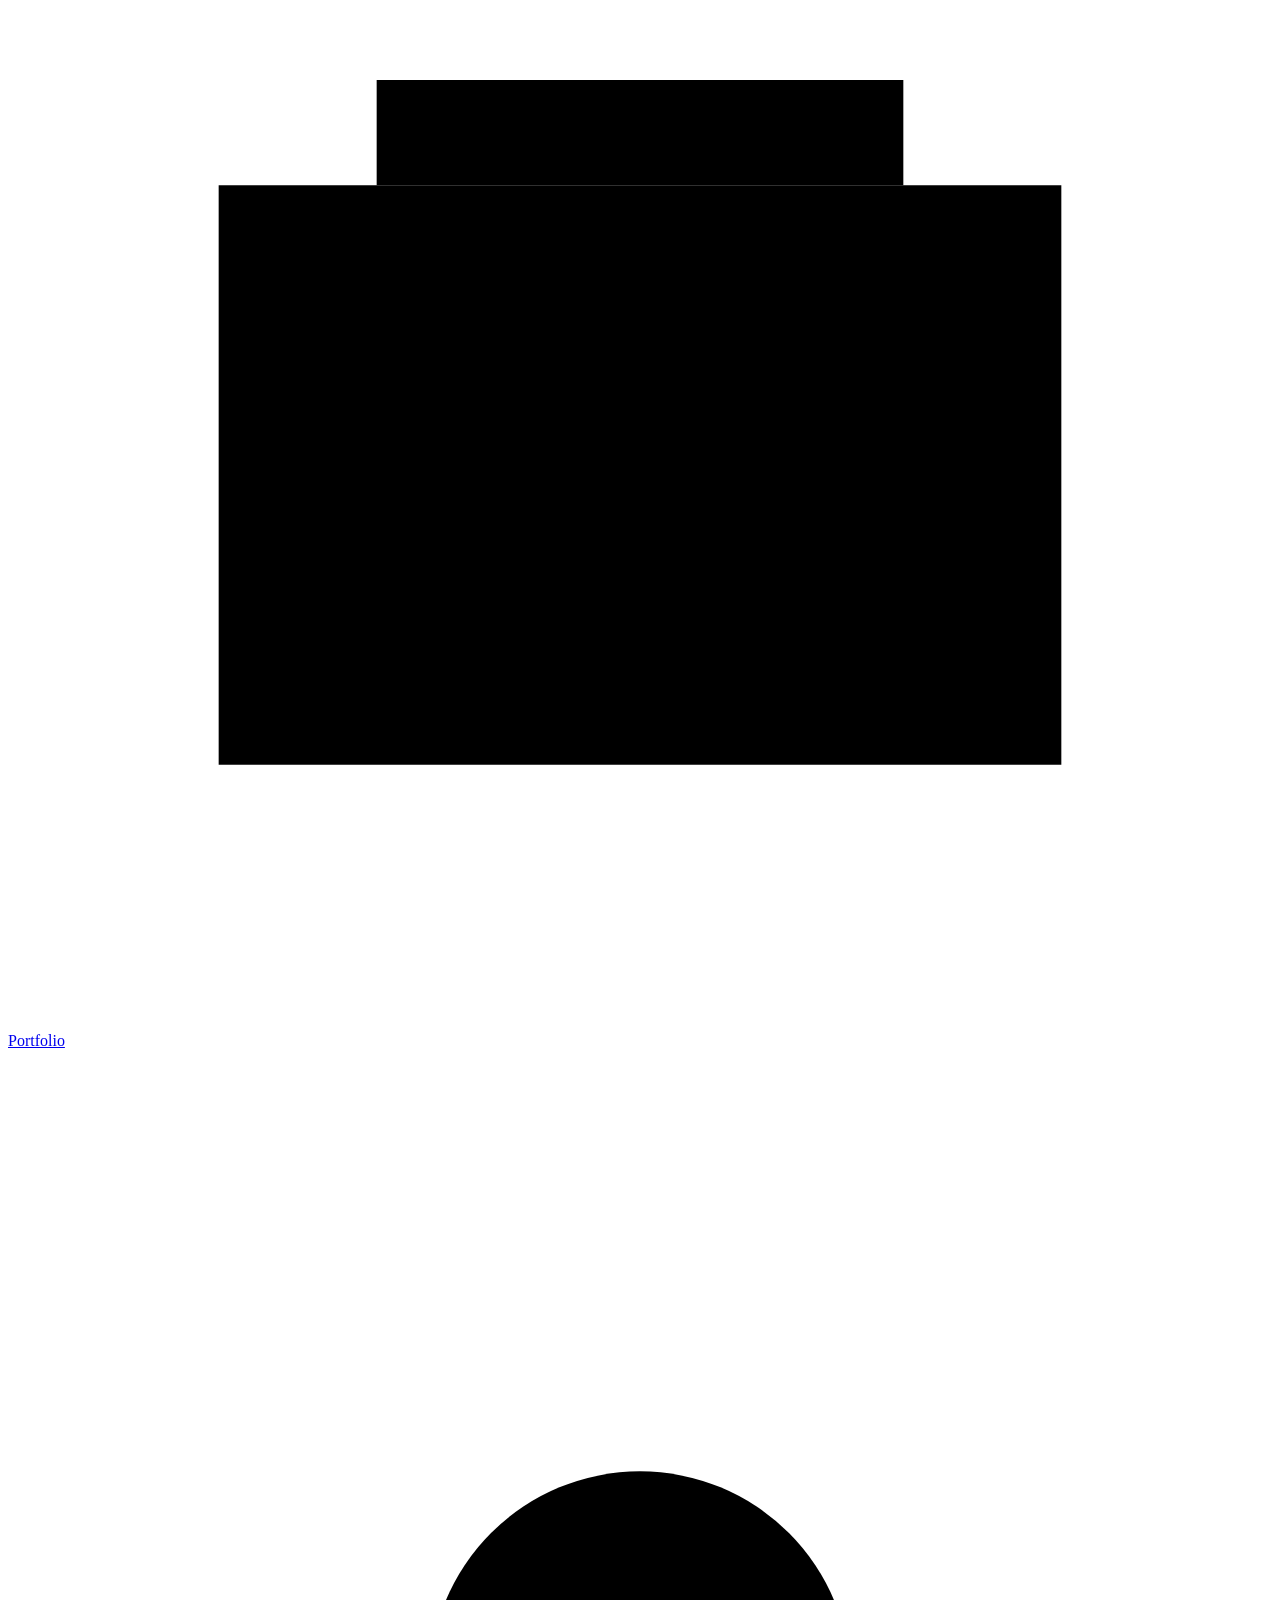
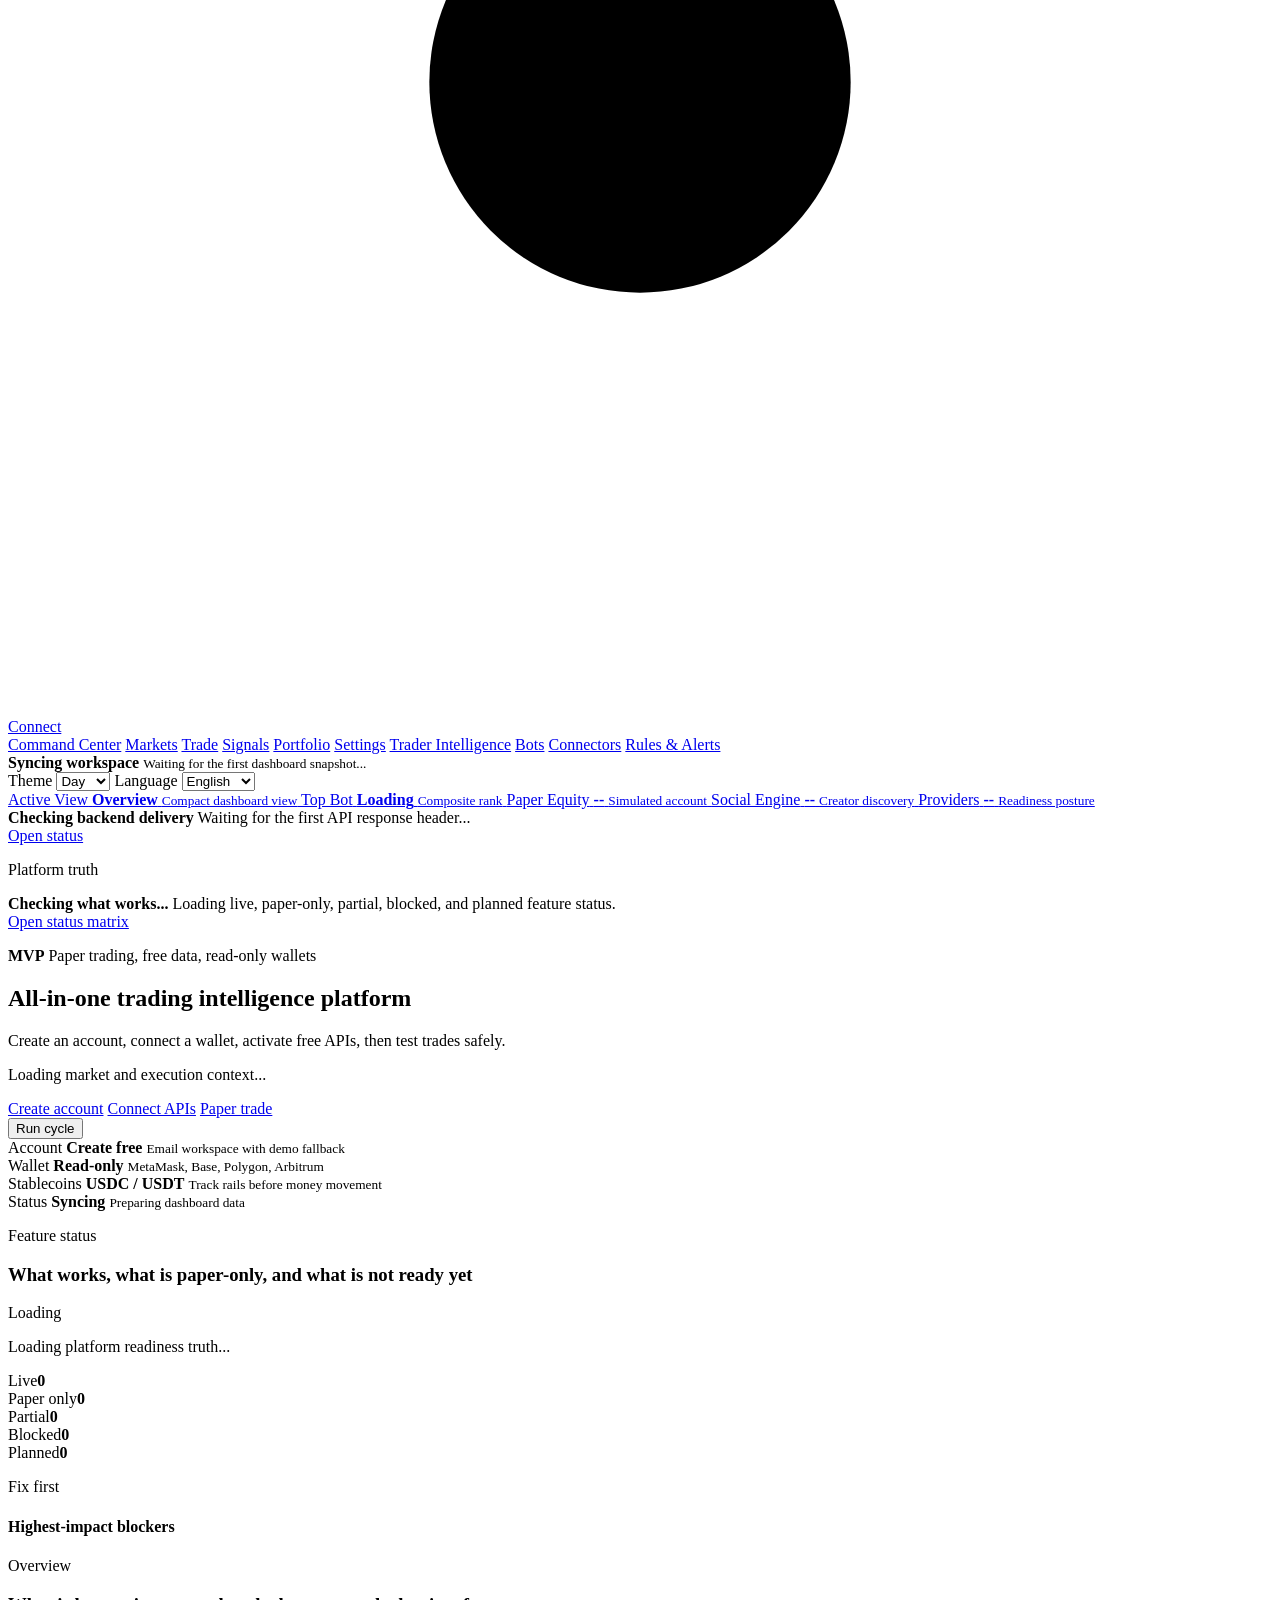
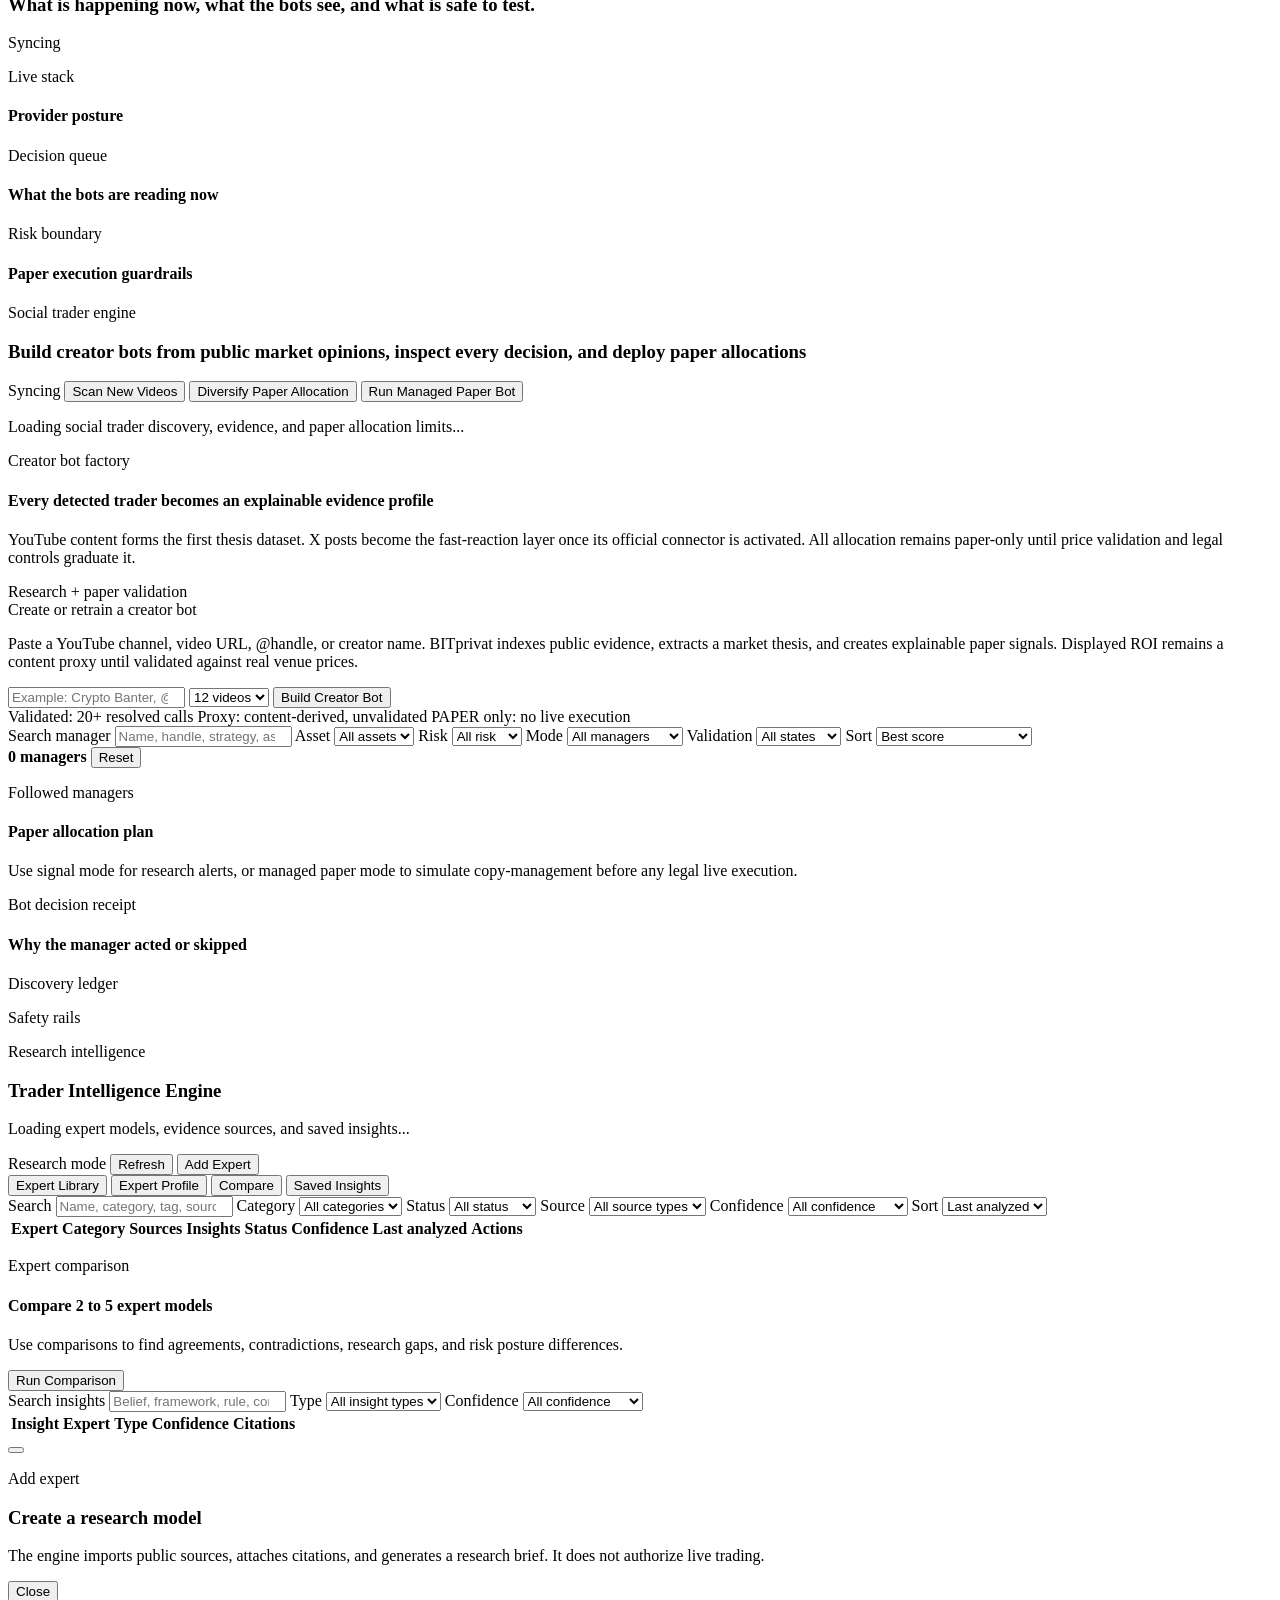
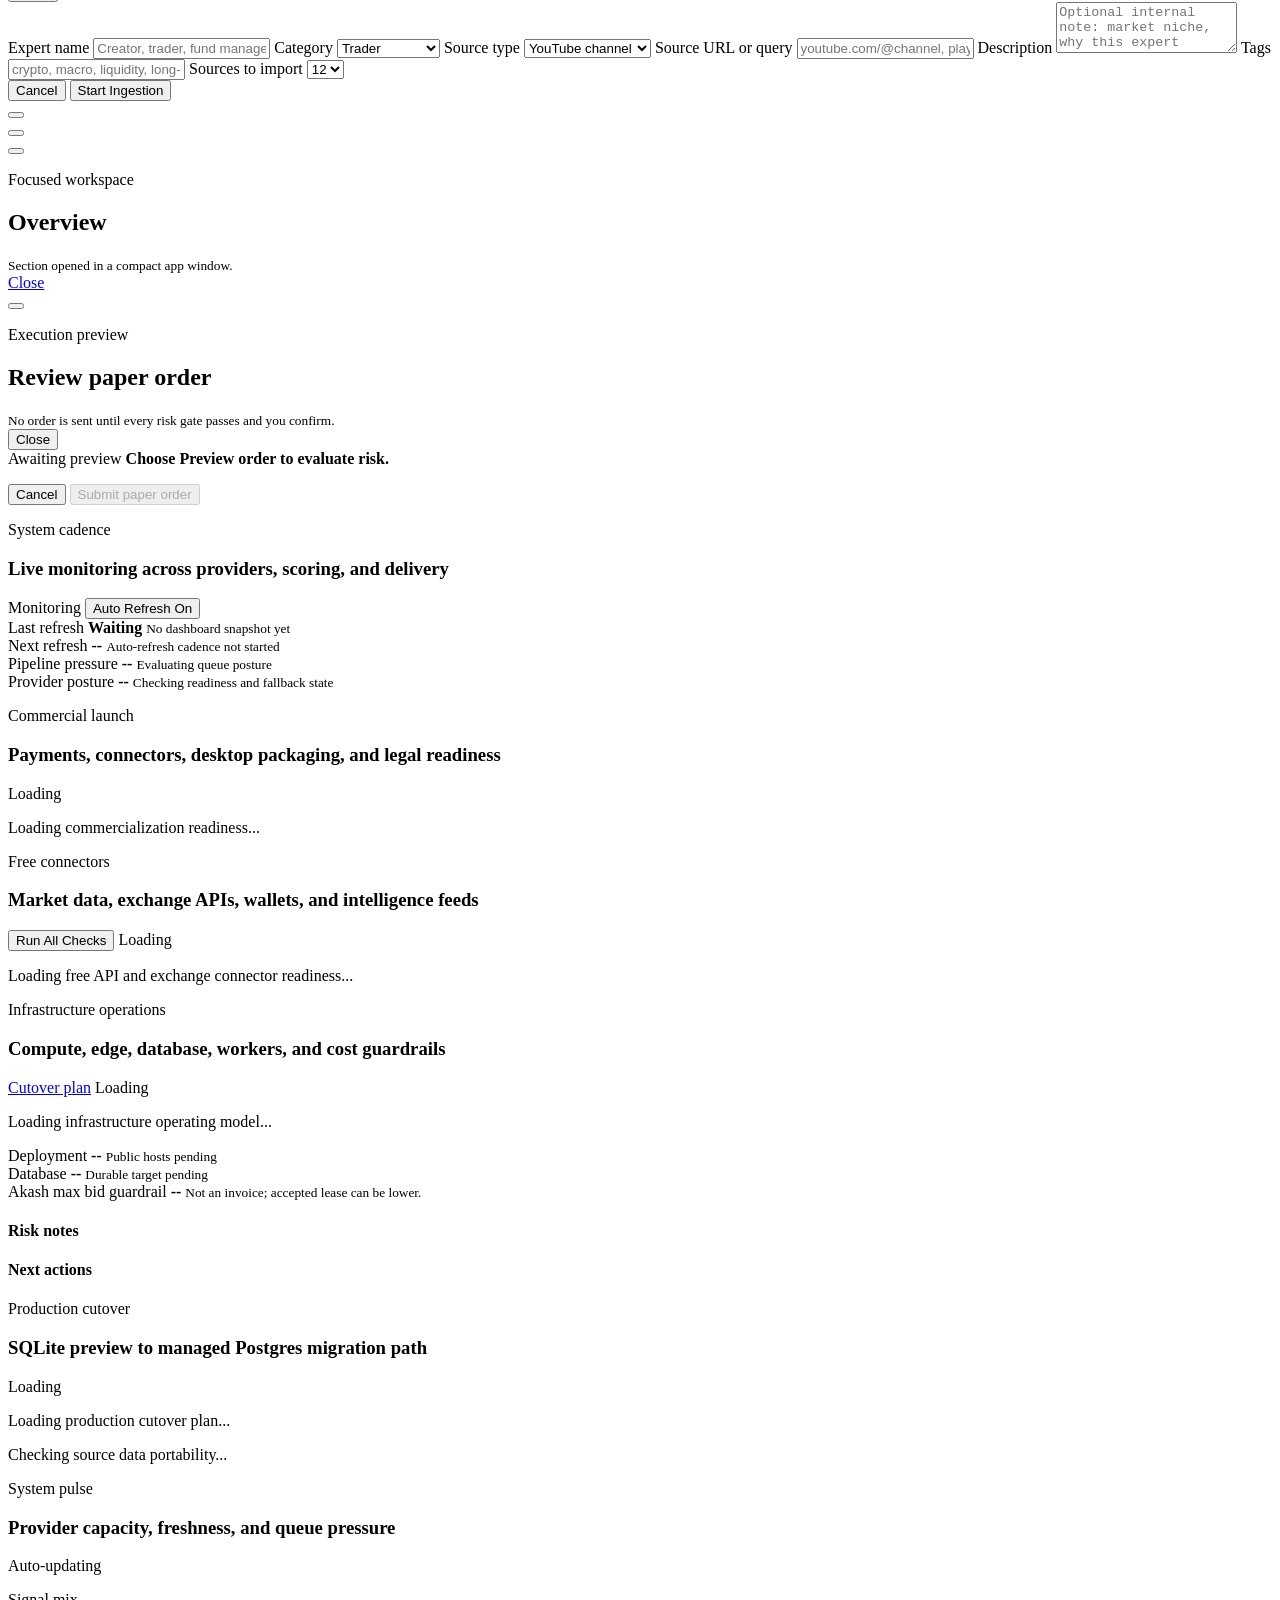
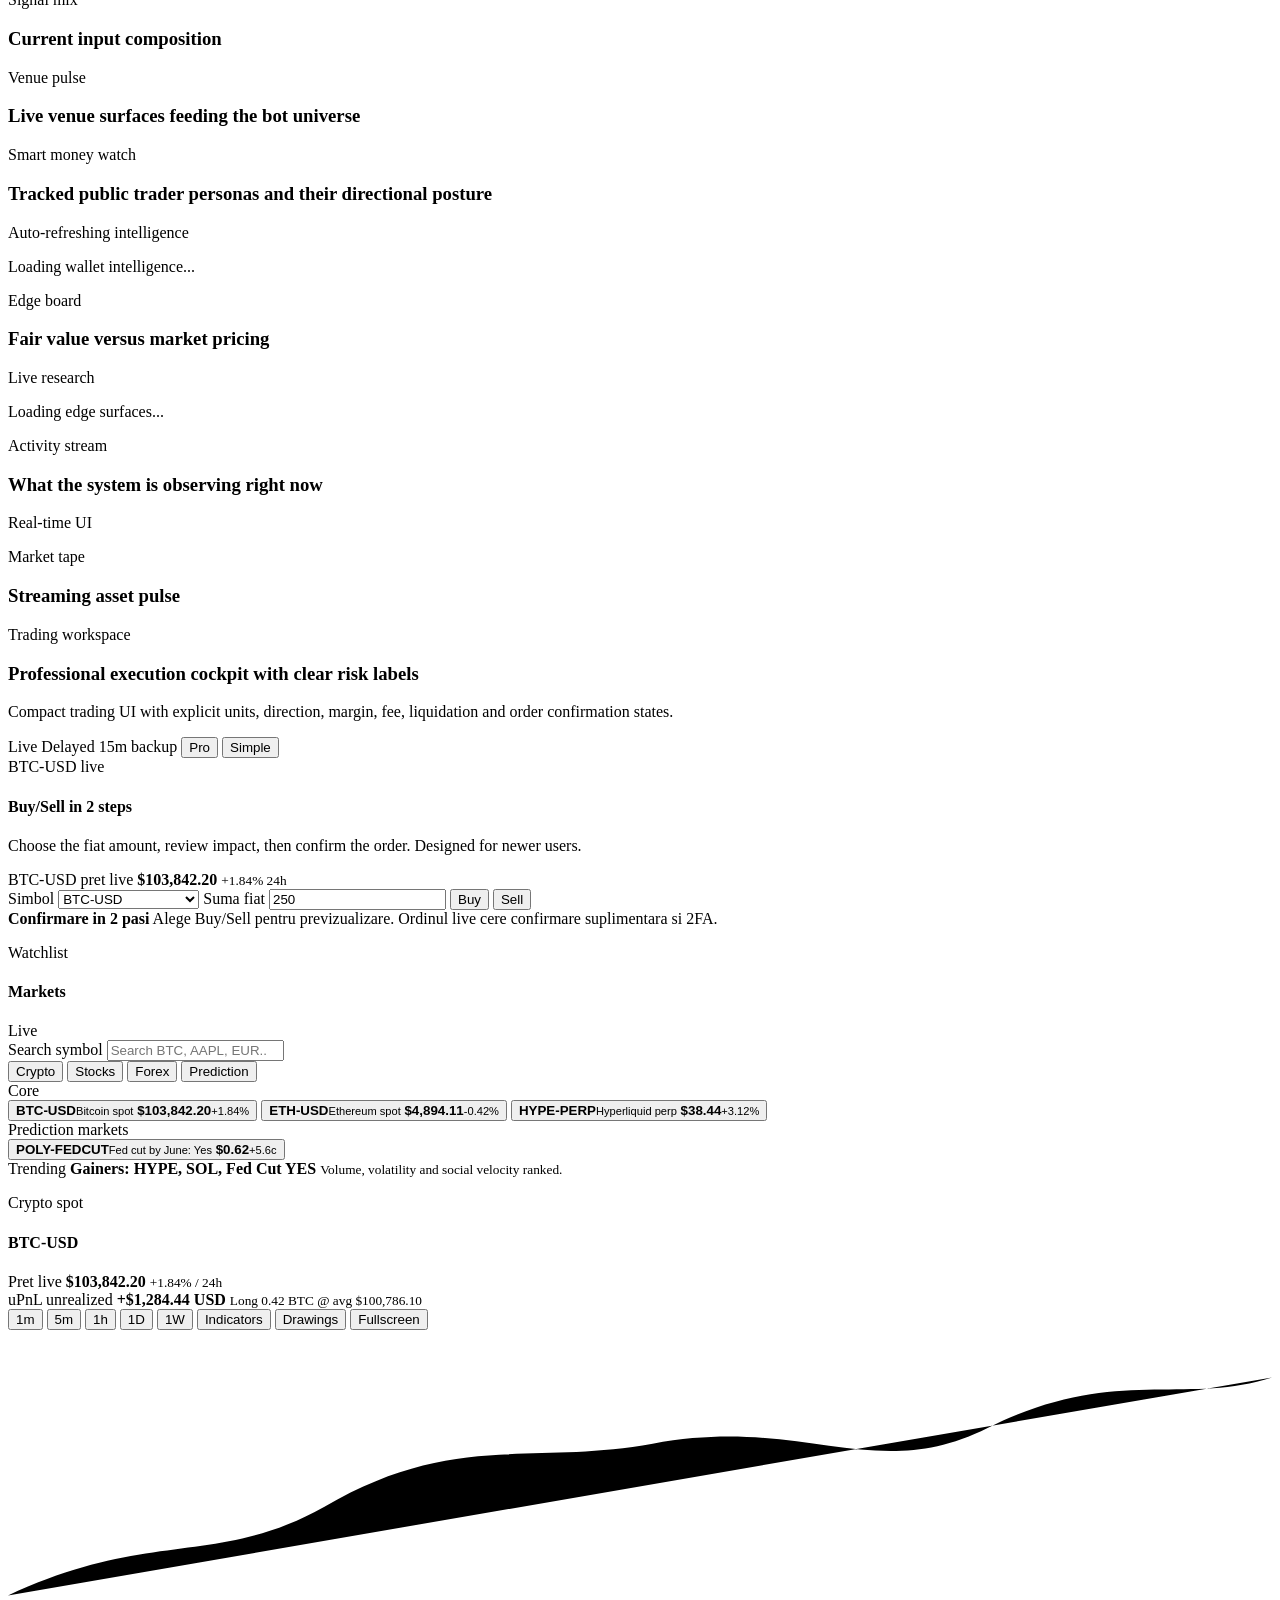
==== commit e4bcf6b0: "Focus platform MVP onboarding" ====
--- a/api/app/static/dashboard.html
+++ b/api/app/static/dashboard.html
@@ -20,7 +20,7 @@
           <input type="search" placeholder="Search markets, traders, strategies&hellip;" autocomplete="off" aria-label="Search markets, traders, strategies">
           <kbd>&#8984;K</kbd>
         </label>
-        <div class="app-command-actions" aria-label="Account status and notifications">
+        <div class="app-command-actions" aria-label="Account and connection actions">
           <label class="app-toolbar-select app-language-control" aria-label="Language">
             <span class="app-toolbar-icon" aria-hidden="true">Aa</span>
             <select data-preference-language aria-label="Language">
@@ -39,12 +39,8 @@
           <a class="app-icon-button app-settings-link" href="/settings" aria-label="Settings">
             <svg viewBox="0 0 24 24" focusable="false" aria-hidden="true"><path d="M12 8a4 4 0 1 0 0 8 4 4 0 0 0 0-8z"></path><path d="M12 2v3m0 14v3M4.9 4.9l2.1 2.1m10 10 2.1 2.1M2 12h3m14 0h3M4.9 19.1l2.1-2.1m10-10 2.1-2.1"></path></svg>
           </a>
-          <span class="app-alert-count"><i aria-hidden="true"></i>3</span>
-          <button class="app-icon-button" type="button" aria-label="Notifications">
-            <span class="app-bell-glyph" aria-hidden="true"></span>
-            <em>2</em>
-          </button>
-          <span class="app-wallet-pill"><i aria-hidden="true"></i>0x55AF&hellip;9d55</span>
+          <a class="button tertiary small-button" href="/settings#account-section">Create account</a>
+          <a class="app-wallet-pill" href="/settings#account-section"><i aria-hidden="true"></i>Connect wallet</a>
           <span class="app-avatar" aria-label="User avatar">IP</span>
         </div>
       </div>
@@ -53,7 +49,7 @@
           <span class="nav-icon" aria-hidden="true">
             <svg viewBox="0 0 24 24" focusable="false"><path d="M5 19V9m6 10V5m6 14v-7"></path></svg>
           </span>
-          Command Center
+          MVP
         </a>
         <a data-icon="markets" data-nav-kind="page" data-route="/markets" href="/markets">
           <span class="nav-icon" aria-hidden="true">
@@ -71,13 +67,13 @@
           <span class="nav-icon" aria-hidden="true">
             <svg viewBox="0 0 24 24" focusable="false"><path d="M4 13c2-4 4-4 6 0s4 4 6 0 4-4 6 0"></path><path d="M4 18c2-2 4-2 6 0s4 2 6 0 4-2 6 0"></path></svg>
           </span>
-          Signals
+          Intelligence
         </a>
         <a data-icon="lab" data-nav-kind="app" href="/simulation" aria-label="Lab opens the strategy lab application">
           <span class="nav-icon" aria-hidden="true">
             <svg viewBox="0 0 24 24" focusable="false"><path d="M9 3h6"></path><path d="M10 3v6l-5 8a3 3 0 0 0 3 5h8a3 3 0 0 0 3-5l-5-8V3"></path><path d="M8 15h8"></path></svg>
           </span>
-          Lab
+          Strategy Lab
           <span class="nav-route-badge">APP</span>
         </a>
         <a data-icon="portfolio" data-nav-kind="page" data-route="/portfolio" href="/portfolio">
@@ -90,7 +86,7 @@
           <span class="nav-icon" aria-hidden="true">
             <svg viewBox="0 0 24 24" focusable="false"><path d="M12 8a4 4 0 1 0 0 8 4 4 0 0 0 0-8z"></path><path d="M12 2v3m0 14v3M4.9 4.9l2.1 2.1m10 10 2.1 2.1M2 12h3m14 0h3M4.9 19.1l2.1-2.1m10-10 2.1-2.1"></path></svg>
           </span>
-          Settings
+          Connect
         </a>
       </nav>
       <nav class="sidebar-nav dashboard-route-resolver" aria-hidden="true" tabindex="-1">
@@ -100,11 +96,9 @@
         <a href="#social-trader-section" data-route-resolver="true">Signals</a>
         <a href="#paper-section" data-route-resolver="true">Portfolio</a>
         <a href="#account-section" data-route-resolver="true">Settings</a>
-        <a href="#feature-readiness-section" data-route-resolver="true" data-i18n="nav_feature_status">Feature Status</a>
         <a href="#trader-intelligence-section" data-route-resolver="true">Trader Intelligence</a>
         <a href="#leaderboard-section" data-route-resolver="true" data-i18n="nav_bots">Bots</a>
         <a href="#connectors-section" data-route-resolver="true" data-i18n="nav_connectors">Connectors</a>
-        <a href="#operations-infra-section" data-route-resolver="true" data-i18n="nav_infrastructure">Infrastructure</a>
         <a href="#workspace-section" data-route-resolver="true" data-i18n="nav_rules_alerts">Rules & Alerts</a>
       </nav>
     </aside>
@@ -185,38 +179,33 @@
 
       <section class="dashboard-hero card command-brief app-page-header">
         <div class="command-brief-main">
-          <p class="live-command-pill"><span aria-hidden="true"></span><strong>LIVE</strong> Prices update every tick</p>
-          <h2>Command Center</h2>
-          <p class="page-header-subtitle">0 open positions &middot; 3 traders being copied</p>
+          <p class="live-command-pill"><span aria-hidden="true"></span><strong>MVP</strong> Paper trading, free data, read-only wallets</p>
+          <h2>All-in-one trading intelligence platform</h2>
+          <p class="page-header-subtitle">Create an account, connect a wallet, activate free APIs, then test trades safely.</p>
           <p class="hero-submeta" id="hero-submeta">Loading market and execution context...</p>
         </div>
         <div class="command-brief-actions">
-          <button class="button secondary app-export-button" type="button"><span aria-hidden="true"></span>Export</button>
-          <select class="page-range-select" aria-label="Dashboard time range">
-            <option value="30d" selected>30D</option>
-            <option value="7d">7D</option>
-            <option value="1d">1D</option>
-            <option value="all">ALL</option>
-          </select>
-          <a class="button primary app-new-position-button" href="#trading-workspace-section">+ New Position</a>
+          <a class="button secondary" href="/settings#account-section">Create account</a>
+          <a class="button secondary" href="/settings#connectors-section">Connect APIs</a>
+          <a class="button primary app-new-position-button" href="#trading-workspace-section">Paper trade</a>
         </div>
         <button class="sr-only" id="run-cycle-button" type="button">Run cycle</button>
         <div class="command-brief-kpis" aria-label="Workspace quick metrics">
           <article>
-            <span>Mode</span>
-            <strong>Paper-first</strong>
-            <small>Research and simulation safe mode</small>
-          </article>
-          <article>
-            <span>Execution</span>
-            <strong>Risk-gated</strong>
-            <small>Preview, checks, then submit</small>
-          </article>
-          <article>
-            <span>Primary view</span>
-            <strong>Chart + ticket</strong>
-            <small>Compact pro workflow</small>
-          </article>
+              <span>Account</span>
+              <strong>Create free</strong>
+              <small>Email workspace with demo fallback</small>
+            </article>
+            <article>
+              <span>Wallet</span>
+              <strong>Read-only</strong>
+              <small>MetaMask, Base, Polygon, Arbitrum</small>
+            </article>
+            <article>
+              <span>Stablecoins</span>
+              <strong>USDC / USDT</strong>
+              <small>Track rails before money movement</small>
+            </article>
           <article>
             <span>Status</span>
             <strong id="command-brief-status">Syncing</strong>
@@ -771,15 +760,15 @@
         <article class="card wide-card">
           <div class="section-head">
             <div>
-              <p class="eyebrow">Connector command</p>
-              <h3>Data, venue, and intelligence adapters powering the bot universe</h3>
+              <p class="eyebrow">Free connectors</p>
+              <h3>Market data, exchange APIs, wallets, and intelligence feeds</h3>
             </div>
             <div class="hero-actions compact-actions">
               <button class="button tertiary small-button" id="run-all-connector-checks-button" type="button">Run All Checks</button>
               <span class="status-pill" id="connector-live-count">Loading</span>
             </div>
           </div>
-          <p class="panel-note" id="connector-summary">Loading connector inventory...</p>
+          <p class="panel-note" id="connector-summary">Loading free API and exchange connector readiness...</p>
           <div class="connector-grid" id="connector-grid"></div>
           <div class="connector-diagnostic-panel" id="connector-diagnostic-panel" hidden>
             <div class="section-head">
@@ -795,7 +784,7 @@
           </div>
         </article>
 
-        <article class="card side-card" id="infrastructure-section">
+          <article class="card side-card" id="infrastructure-section" hidden>
           <div class="section-head">
             <div>
               <p class="eyebrow">Infrastructure readiness</p>
@@ -1305,8 +1294,8 @@
         <article class="card wide-card">
           <div class="section-head">
             <div>
-              <p class="eyebrow" data-i18n="account_eyebrow">Workspace access</p>
-              <h3 data-i18n="account_title">Start in demo mode or sign in for a personal workspace</h3>
+              <p class="eyebrow" data-i18n="account_eyebrow">Account, wallet, APIs</p>
+              <h3 data-i18n="account_title">Create the free MVP workspace and connect your trading stack</h3>
             </div>
             <span class="badge" id="auth-status-badge">Checking session</span>
           </div>
@@ -1521,7 +1510,7 @@
               <div class="workspace-head">
                 <div>
                   <h4>Connected wallets</h4>
-                  <p class="workspace-subtitle" id="wallet-connect-summary">Sign in to connect and manage non-custodial wallets.</p>
+                  <p class="workspace-subtitle" id="wallet-connect-summary">Sign in to connect read-only wallets for stablecoin and portfolio intelligence.</p>
                 </div>
                 <span class="status-pill" id="wallet-connect-status">Locked</span>
               </div>
@@ -1561,11 +1550,16 @@
                 </label>
                 <button class="button tertiary" type="submit">Connect wallet</button>
               </form>
+              <div class="connector-meta stablecoin-rail-list" aria-label="Supported stablecoin rails">
+                <span><strong>Stablecoins:</strong> USDC, USDT</span>
+                <span><strong>Low-cost rails:</strong> Base, Arbitrum, Polygon, Optimism, BNB Chain</span>
+                <span><strong>Mode:</strong> read-only tracking before any live transfer or execution workflow</span>
+              </div>
               <ul class="workspace-list" id="wallet-connect-list"></ul>
               <p class="panel-note">Wallet connection is read-only and non-custodial. EVM chains require an on-wallet signature challenge; private keys are never stored by BITprivat.</p>
             </article>
           </div>
-          <div class="billing-control-grid">
+          <div class="billing-control-grid" hidden>
             <article class="workspace-card billing-workspace-card">
               <div class="workspace-head">
                 <div>
